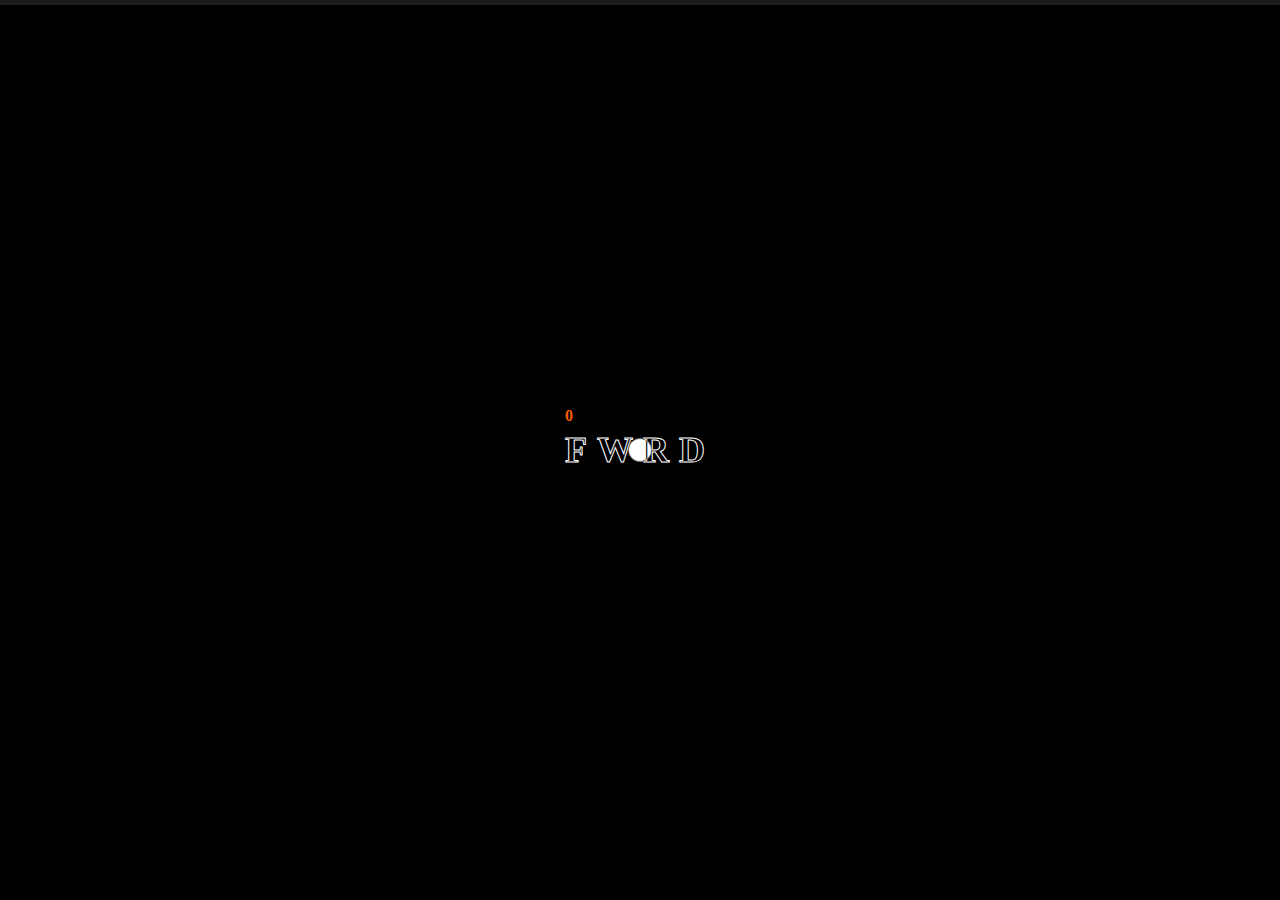
==== index.html @ 73ca1582 "FIX: some major issues" ====
<!DOCTYPE html>
<html lang="en-in">
  <head>
    <!-- Required meta tags -->
    <meta charset="utf-8" />
    <meta
      name="viewport"
      content="width=device-width, initial-scale=1, shrink-to-fit=no"
    />
    <meta name="description" content="parallax one page" />
    <meta name="keyword" content="" />

    <!--  Title -->
    <title>FWRD</title>
    <link
      rel="shortcut icon"
      href="assets/img/favicon.ico"
      type="image/x-icon"
    />
    <link rel="icon" href="assets/img/favicon.ico" type="image/x-icon" />
    <!-- Font -->
    <link href="assets/css/webfonts/stylesheet.css" rel="stylesheet" />
    <!-- custom styles (optional) -->
    <link href="assets/css/plugins.css" rel="stylesheet" />
    <link href="assets/css/style.css" rel="stylesheet" />
    <link href="assets/css/main.css" rel="stylesheet" />
  </head>

  <body class="dsn-effect-scroll dsn-cursor-effect dsn-ajax v-light">
    <div class="preloader">
      <div class="preloader-bar">
        <div class="preloader-progress"></div>
      </div>

      <h1 class="title v-middle">
        <span class="percent">0</span>
        <span class="text-strok">FWRD</span>
        <span class="text-fill">FWRD</span>
      </h1>
    </div>
    <div class="site-header">
      <div
        class="extend-container d-flex w-100 justify-content-between align-items-start"
      >
        <div class="inner-header p-relative">
          <div class="main-logo">
            <a href="index.html" data-dsn="parallax">
              <img
                class="dark-logo"
                src="assets/img/logo-sm.svg"
                alt="brand logo"
              />
              <img
                class="light-logo"
                src="assets/img/logo-sm.svg"
                alt="brand logo light"
              />
            </a>
          </div>
        </div>
        <div class="menu-icon d-flex align-items-center">
          <div class="icon-m" data-dsn="parallax">
            <span
              class="menu-icon-line p-relative d-inline-block icon-top"
            ></span>
            <span
              class="menu-icon-line p-relative d-inline-block icon-center"
            ></span>
            <span class="menu-icon-line p-relative d-block icon-bottom"></span>
          </div>
        </div>

        <nav
          class="accent-menu main-navigation p-absolute w-100 d-flex align-items-baseline"
        >
          <ul
            class="extend-container p-relative d-flex flex-column justify-content-center h-100"
          >
            <li>
              <a
                href="#about"
                data-toggle="smooth-scroll"
                class="user-no-selection"
              >
                <span class="dsn-title-menu">About Us</span>
              </a>
            </li>

            <li>
              <a
                href="#sevices"
                data-toggle="smooth-scroll"
                class="user-no-selection"
              >
                <span class="dsn-title-menu">Services</span>
              </a>
            </li>

            <li>
              <a
                href="#dsn-ourwork"
                data-toggle="smooth-scroll"
                class="user-no-selection"
              >
                <span class="dsn-title-menu">Our Work</span>
              </a>
            </li>

            <li>
              <a
                href="#contact"
                data-toggle="smooth-scroll"
                class="user-no-selection"
              >
                <span class="dsn-title-menu">Contact Us</span>
              </a>
            </li>

            <li>
              <a href="privacy-policy.html" class="user-no-selection">
                <span class="dsn-title-menu">Privacy Policy</span>
              </a>
            </li>
          </ul>
        </nav>
      </div>
    </div>

    <main class="main-root">
      <div id="dsn-scrollbar">
        <!-- FWRD Header - ParallaxSection with zoom in-out sticky on scrollbar -->
        <section data-dsn-header="acne">
          <div
            class="home-product header-project p-relative h-100-v"
            data-dsn-header="parallax"
          >
            <div
              id="dsn-acne-parallax-img"
              data-dsn-ajax="img"
              class="p-absolute w-100 h-100"
              data-overlay="1"
            >
              <div class="container">
                <div class="three-D orange-box">
                  <div class="scene">
                    <div id="dsn-3d-box" class="box">
                      <div class="box__face box__face--front">front</div>
                      <div class="box__face box__face--back">back</div>
                      <div class="box__face box__face--right">right</div>
                      <div class="box__face box__face--left">left</div>
                      <div class="box__face box__face--top">top</div>
                      <div class="box__face box__face--bottom">bottom</div>
                    </div>
                  </div>
                </div>
              </div>
            </div>

            <div class="container margin-tb-100 h-100 m-auto">
              <div class="row align-items-center h-100">
                <div class="content p-relative w-100">
                  <div class="intro-project fwrd-text-style">
                    <div id="dsn-acne-description" class="description">
                      <h1 class="title" data-dsn-ajax="title">
                        <div id="dsnTextStyle" class="text-style">
                          <div class="texttt text1">
                            <span>FWRD in</span> leadership.
                          </div>
                          <div class="texttt text2">
                            <span>FWRD in</span> thinking.
                          </div>
                          <div class="texttt text3">
                            <span>FWRD in</span> design.
                          </div>
                          <div class="texttt text4">
                            <span>FWRD in</span> service.
                          </div>
                          <div class="texttt text5">
                            <span>FWRD in</span> loyalty.
                          </div>
                          <div class="texttt text6">
                            <span>FWRD in</span> retention.
                          </div>
                          <div class="texttt text7">
                            <span>FWRD in</span> customer experience.
                          </div>
                        </div>
                      </h1>
                    </div>
                  </div>
                </div>
              </div>
            </div>

            <div
              id="dsn-black-box-img"
              data-dsn-ajax="img"
              class="p-absolute w-100 h-100 pigmentation l-box-shape"
              data-overlay="1"
            >
              <div class="container">
                <div class="three-D orange-box">
                  <div class="scene_L">
                    <div id="dsn-black-3d-L" class="L_shap">
                      <div class="cube_L">
                        <div class="cube_L__face cube_L__face--front">
                          front
                        </div>
                        <div class="cube_L__face cube_L__face--back">back</div>
                        <div class="cube_L__face cube_L__face--right">
                          right
                        </div>
                        <div class="cube_L__face cube_L__face--left">left</div>
                        <div class="cube_L__face cube_L__face--top">top</div>
                        <div class="cube_L__face cube_L__face--bottom">
                          bottom
                        </div>
                      </div>
                      <div class="cube_L nose">
                        <div class="cube_L__face cube_L__face--front">
                          front
                        </div>
                        <div class="cube_L__face cube_L__face--back">back</div>
                        <div class="cube_L__face cube_L__face--right">
                          right
                        </div>
                        <div class="cube_L__face cube_L__face--left">left</div>
                        <div class="cube_L__face cube_L__face--top">top</div>
                        <div class="cube_L__face cube_L__face--bottom">
                          bottom
                        </div>
                      </div>
                      <div class="cube_L nose nose_add">
                        <div class="cube_L__face cube_L__face--front">
                          front
                        </div>
                        <div class="cube_L__face cube_L__face--back">back</div>
                        <div class="cube_L__face cube_L__face--right">
                          right
                        </div>
                        <div class="cube_L__face cube_L__face--left">left</div>
                        <div class="cube_L__face cube_L__face--top">top</div>
                        <div class="cube_L__face cube_L__face--bottom">
                          bottom
                        </div>
                      </div>
                    </div>
                  </div>
                </div>
              </div>
            </div>
            <div class="scroll-d p-absolute">
              <img src="assets/img/scroll_down.svg" alt="" />
            </div>
          </div>
        </section>

        <!-- section 1 - ParallaxSection with zoom in-out sticky on scrollbar -->
        <section id="sevices">
          <div data-dsn-header="pigmentation">
            <div
              class="home-product header-project p-relative h-100-v"
              data-dsn-header="parallax"
            >
              <div
                id="dsn-pigmentation-parallax-img"
                data-dsn-ajax="img"
                class="p-absolute w-100 h-100 pigmentation three-D-box"
                data-overlay="1"
              >
                <div class="container">
                  <div class="three-D orange-box">
                    <div class="scene_L">
                      <div id="dsn-3d-L" class="L_shap L_shap-bottom">
                        <div class="cube_L">
                          <div class="cube_L__face cube_L__face--front"></div>
                          <div class="cube_L__face cube_L__face--back"></div>
                          <div class="cube_L__face cube_L__face--right"></div>
                          <div class="cube_L__face cube_L__face--left"></div>
                          <div class="cube_L__face cube_L__face--top"></div>
                          <div class="cube_L__face cube_L__face--bottom"></div>
                        </div>
                        <div class="cube_L nose">
                          <div class="cube_L__face cube_L__face--front"></div>
                          <div class="cube_L__face cube_L__face--back"></div>
                          <div class="cube_L__face cube_L__face--right"></div>
                          <div class="cube_L__face cube_L__face--left"></div>
                          <div class="cube_L__face cube_L__face--top"></div>
                          <div class="cube_L__face cube_L__face--bottom"></div>
                        </div>
                        <div class="cube_L nose nose_add">
                          <div class="cube_L__face cube_L__face--front"></div>
                          <div class="cube_L__face cube_L__face--back"></div>
                          <div class="cube_L__face cube_L__face--right"></div>
                          <div class="cube_L__face cube_L__face--left"></div>
                          <div class="cube_L__face cube_L__face--top"></div>
                          <div class="cube_L__face cube_L__face--bottom"></div>
                        </div>
                      </div>
                    </div>
                  </div>
                </div>
              </div>
              <div class="container h-100 m-auto">
                <div class="row align-items-center h-100">
                  <div class="content p-relative w-100">
                    <div class="intro-project">
                      <div
                        id="dsn-pigmentation-description"
                        class="description"
                      >
                        <h2 class="title" data-dsn-ajax="title">
                          BETTER CUSTOMER EXPERIENCE
                        </h2>
                        <div class="metas d-inline-block">
                          <h5 class="sub-title text-primary">
                            YOUR JOURNEY STARTS HERE.
                          </h5>
                        </div>
                      </div>
                      <div
                        id="dsn-pigmentation-desc-items"
                        class="intro-project-details d-flex"
                      >
                        <div class="descrption-item">
                          <p>
                            Your customers mean everything to your business. How
                            your customers interact with your business means
                            everything to them. Seamless customer experiences
                            are more than just a differentiator, they impact
                            your success.
                          </p>
                          <p>
                            Innovation, data, design and experience are just
                            words, until you put them into practice. As Customer
                            Experience Architects, we show you how you can
                            connect your touchpoints, channels, and platforms to
                            deliver exceptional journeys to your customers.
                          </p>
                          <p>
                            We use our expertise to ensure that you can adapt to
                            the ever-changing needs of your customers and exceed
                            their expectations.
                          </p>
                        </div>
                      </div>
                    </div>
                  </div>
                </div>
              </div>
              <div class="scroll-d p-absolute">
                <img src="assets/img/scroll_down.svg" alt="" />
              </div>
            </div>
          </div>
        </section>

        <!-- section 2 - ParallaxSection with zoom in-out sticky on scrollbar -->
        <section data-dsn-header="project">
          <div
            class="header-project digital-transform"
            data-dsn-header="parallax"
          >
            <div class="container h-100">
              <div class="row align-items-center h-100">
                <div id="sevices" class="content p-relative w-100 h-100">
                  <div class="intro-project">
                    <div id="dsn-hero-title" class="intro-title">
                      <div class="metas">
                        <h5 class="sub-title text-primary">
                          DIGITAL TRANSFORMATION.
                        </h5>
                        <h2 class="title hero" data-dsn-ajax="title">
                          REAL-WORLD <br />
                          SOLUTIONS.
                        </h2>
                      </div>
                    </div>
                    <div class="info-group">
                      <div>
                        <div id="dsn-hero-description" class="description">
                          <p>
                            We deliver experience-led transformation by
                            utilizing the power of technology. This results in
                            all-encompassing customer-centric solutions that
                            capture the imagination of customers and retains
                            their long-term loyalty.
                          </p>
                        </div>
                        <div id="dsn-hero-sm-title" class="hero-sm-title">
                          <h4>
                            Why? Because we truly believe in the intangible and
                            tangible benefits of customer experience, done
                            right.
                          </h4>
                        </div>
                      </div>
                      <div
                        id="dsn-hero-desc-items"
                        class="intro-project-details d-flex"
                      >
                        <div class="accordion mt-30">
                          <div class="accordion__wrapper">
                            <div class="accordion__item descrption-item">
                              <div
                                class="accordion__question expanded d-flex align-items-center p-relative"
                              >
                                <h6>Digital Transformation & Consulting</h6>
                              </div>
                              <div class="accordion__answer active">
                                <p>
                                  We ideate and invent new possibilities for our
                                  clients.
                                </p>
                              </div>
                            </div>
                            <div class="accordion__item descrption-item">
                              <div
                                class="accordion__question d-flex align-items-center p-relative"
                              >
                                <h6>Product & Experience</h6>
                              </div>
                              <div class="accordion__answer">
                                <p>
                                  A brand led approach to product and experience
                                  design
                                </p>
                              </div>
                            </div>
                            <div class="accordion__item descrption-item">
                              <div
                                class="accordion__question d-flex align-items-center p-relative"
                              >
                                <h6>Enterprise Technology Platforms.</h6>
                              </div>
                              <div class="accordion__answer">
                                <p>A future-proof approach to technology</p>
                              </div>
                            </div>
                            <div class="accordion__item descrption-item">
                              <div
                                class="accordion__question d-flex align-items-center p-relative"
                              >
                                <h6>Customer Experience and Martech</h6>
                              </div>
                              <div class="accordion__answer">
                                <p>Create engaging experiences</p>
                              </div>
                            </div>
                            <div class="accordion__item descrption-item">
                              <div
                                class="accordion__question d-flex align-items-center p-relative"
                              >
                                <h6>Custom Platform Development</h6>
                              </div>
                              <div class="accordion__answer">
                                <p>Build custom platforms</p>
                              </div>
                            </div>
                          </div>
                        </div>
                      </div>
                    </div>
                  </div>
                </div>
              </div>
            </div>

            <div class="scroll-d p-absolute" data-dsn="parallax">
              <img src="assets/img/scroll_down.svg" alt="" />
            </div>
          </div>
        </section>

        <!-- section 3 - ParallaxSection with zoom in-out sticky on scrollbar -->
        <section>
          <div data-dsn-header="about">
            <div
              class="header-project header_about p-relative h-100-v over-hidden"
              data-dsn-header="parallax"
            >
              <div class="container h-100">
                <div class="row align-items-center h-100">
                  <div id="about" class="content p-relative w-100">
                    <div class="intro-project">
                      <div id="dsn-about-title" class="intro-title">
                        <h2
                          class="title display about about-sec-style"
                          data-dsn-ajax="title"
                        >
                          ABOUT
                          <span class="orange-sign">US</span>
                        </h2>
                      </div>
                      <div id="dsn-about-subtitle" class="sub-about-title">
                        <h3 class="sub-title">
                          We are <span>Customer</span><br />
                          <span>Experience Architects.</span>
                        </h3>
                      </div>
                      <div class="info-group">
                        <p id="dsn-about-description" class="description">
                          We deliver experience-led transformation by utilizing
                          the power of technology. This results in
                          all-encompassing customer-centric solutions that
                          capture the imagination of customers and retains their
                          long-term loyalty.
                        </p>
                      </div>
                    </div>
                  </div>
                </div>
              </div>

              <div class="scroll-d p-absolute" data-dsn="parallax">
                <img src="assets/img/scroll_down.svg" alt="" />
              </div>
            </div>
          </div>
        </section>

        <!-- section 3 - ParallaxSection with zoom in-out sticky on scrollbar -->
        <section data-dsn-header="belief">
          <div
            class="header-project header_belief p-relative h-100-v over-hidden"
            data-dsn-header="parallax"
          >
            <div class="intro-project">
              <div id="dsn-belief-title" class="intro-title">
                <h2 class="title belief text-uppercase" data-dsn-ajax="title">
                  <span>OUR</span> BELIEF
                </h2>
              </div>
              <div class="info-group">
                <p id="dsn-belief-description" class="description lead">
                  Customer experience is the key competitive differentiator in
                  the digital age. That’s why customer experiences are of
                  paramount importance. While products and services are
                  interchangeable, experience holds the key to long-term growth.
                  <br />
                  <br />
                  The world’s best brands believe that the closer they get to
                  their customers, the better their businesses will grow. Recent
                  studies show that customer experience leaders outperform their
                  peers on revenue growth. It helps companies design a future on
                  their own terms, while adapting to constant changes in the
                  world.
                </p>
              </div>
            </div>
          </div>
        </section>

        <!-- section 3 - ParallaxSection with zoom in-out sticky on scrollbar -->
        <section id="dsn-ourwork">
          <div data-dsn-header="ourwork">
            <div
              class="header-project header_our p-relative h-100-v over-hidden"
              data-dsn-header="parallax"
            >
              <div class="container h-100">
                <div class="row align-items-center h-100">
                  <div class="content p-relative w-100">
                    <div class="intro-project">
                      <div id="dsn-our-title" class="intro-title">
                        <h2
                          class="title display our text-uppercase"
                          data-dsn-ajax="title"
                        >
                          OUR WORK
                        </h2>
                      </div>
                      <div class="info-group">
                        <p
                          id="dsn-ourwork-description"
                          class="description lead"
                        >
                          Our experience is best <br />
                          explained through the <br />
                          work we do.
                        </p>
                      </div>
                    </div>
                  </div>
                </div>
              </div>

              <div class="scroll-d p-absolute" data-dsn="parallax">
                <img src="assets/img/scroll_down.svg" alt="" />
              </div>
            </div>
          </div>
        </section>

        <!-- section 4 - ParallaxSection with slider in-out sticky on scrollbar -->
        <section class="our-work work_2 dsn-arrow scroll-slider">
          <div class="container-fluid">
            <div
              class="work-container over-hidden pt-4"
              data-dsn-animate="work"
            >
              <div class="d-block transform-3d">
                <div class="work-item">
                  <div class="img-next-box" data-overlay="6">
                    <img
                      class="cover-bg-img"
                      src="assets/img/work/1.png"
                      alt=""
                    />
                  </div>
                  <div class="item-info">
                    <a href="#" class="effect-ajax" data-dsn-ajax="work">
                      <h3 class="text-uppercase">KHANSAHEB</h3>
                      <div>
                        <p class="lead">
                          Khansaheb is a diversified construction company,
                          established in 1935 and responsible for iconic
                          projects in the UAE including Raffles Hotel, Mall of
                          the Emirates and Saadiyat Beach Club.
                        </p>
                        <p class="lead">
                          The company needed a new website to represent the core
                          values of the Khansaheb such as safety, quality,
                          integrity and sustainability, allowing visitors to
                          access a range of resources and information about the
                          company and its projects.
                        </p>
                        <p class="lead">
                          The FWRD team designed and built the website with the
                          best-in-class user experience at the core of the
                          project.
                        </p>
                        <span><span>View Project</span></span>
                      </div>
                    </a>
                  </div>
                </div>

                <div class="work-item">
                  <div class="img-next-box" data-overlay="6">
                    <img
                      class="cover-bg-img"
                      src="assets/img/work/2.png"
                      alt=""
                    />
                  </div>
                  <div class="item-info">
                    <a href="#" class="effect-ajax" data-dsn-ajax="work">
                      <h3 class="text-uppercase">Diesel Watch</h3>
                      <div>
                        <p class="lead">
                          Khansaheb is a diversified construction company,
                          established in 1935 and responsible for iconic
                          projects in the UAE including Raffles Hotel, Mall of
                          the Emirates and Saadiyat Beach Club.
                        </p>
                        <p class="lead">
                          The company needed a new website to represent the core
                          values of the Khansaheb such as safety, quality,
                          integrity and sustainability, allowing visitors to
                          access a range of resources and information about the
                          company and its projects.
                        </p>
                        <p class="lead">
                          The FWRD team designed and built the website with the
                          best-in-class user experience at the core of the
                          project.
                        </p>
                        <span><span>View Project</span></span>
                      </div>
                    </a>
                  </div>
                </div>

                <div class="work-item">
                  <div class="img-next-box" data-overlay="6">
                    <img
                      class="cover-bg-img"
                      src="assets/img/work/3.png"
                      alt=""
                    />
                  </div>
                  <div class="item-info">
                    <a href="#" class="effect-ajax" data-dsn-ajax="work">
                      <h3 class="text-uppercase">Digital Art</h3>
                      <div>
                        <p class="lead">
                          Personal conceptual project. Reflecting on my personal
                          style of paint illustration, on what were my initial
                          ideas on it,
                        </p>
                        <p class="lead">
                          The FWRD team designed and built the website with the
                          best-in-class user experience at the core of the
                          project.
                        </p>
                        <span><span>View Project</span></span>
                      </div>
                    </a>
                  </div>
                </div>
                <div class="work-item">
                  <div class="img-next-box" data-overlay="6">
                    <img
                      class="cover-bg-img"
                      src="assets/img/work/4.png"
                      alt=""
                    />
                  </div>
                  <div class="item-info">
                    <a href="#" class="effect-ajax" data-dsn-ajax="work">
                      <h3 class="text-uppercase">Digital Art</h3>
                      <div>
                        <p class="lead">
                          Personal conceptual project. Reflecting on my personal
                          style of paint illustration, on what were my initial
                          ideas on it,
                        </p>
                        <p class="lead">
                          The FWRD team designed and built the website with the
                          best-in-class user experience at the core of the
                          project.
                        </p>
                        <span><span>View Project</span></span>
                      </div>
                    </a>
                  </div>
                </div>
                <div class="work-item">
                  <div class="img-next-box" data-overlay="6">
                    <img
                      class="cover-bg-img"
                      src="assets/img/work/5.png"
                      alt=""
                    />
                  </div>
                  <div class="item-info">
                    <a href="#" class="effect-ajax" data-dsn-ajax="work">
                      <h3 class="text-uppercase">KHANSAHEB</h3>
                      <div>
                        <p class="lead">
                          Khansaheb is a diversified construction company,
                          established in 1935 and responsible for iconic
                          projects in the UAE including Raffles Hotel, Mall of
                          the Emirates and Saadiyat Beach Club.
                        </p>
                        <p class="lead">
                          The company needed a new website to represent the core
                          values of the Khansaheb such as safety, quality,
                          integrity and sustainability, allowing visitors to
                          access a range of resources and information about the
                          company and its projects.
                        </p>
                        <p class="lead">
                          The FWRD team designed and built the website with the
                          best-in-class user experience at the core of the
                          project.
                        </p>
                        <span><span>View Project</span></span>
                      </div>
                    </a>
                  </div>
                </div>
              </div>
            </div>
          </div>
        </section>
        <!-- section 4 - ParallaxSection with in-out sticky on scrollbar -->
        <section
          id="contact"
          class="next-project root-contact p-relative over-hidden section-padding w-100"
          data-dsn-footer="project"
        >
          <div
            id="dsn-footer-hero"
            class="img-next-box p-absolute w-100 h-100"
            data-overlay="10"
          >
            <h2 class="bg-title p-absolute">
              <img
                class="cover-bg-img"
                src="assets/img/fwrd.svg"
                alt=""
                data-dsn-position="34%"
              />
            </h2>
          </div>
          <div class="container intro-project h-100">
            <div class="row align-items-center h-100">
              <div class="col-xl-6">
                <div class="next-inner p-relative w-100">
                  <h2
                    class="title"
                    id="dsn-footer-title"
                    class="effect-ajax"
                    data-dsn-ajax="next"
                  >
                    SHALL WE BEGIN?
                  </h2>
                  <div id="dsn-footer-description" class="metas d-inline-block">
                    <p>
                      Join us on a transformative journey where business,
                      experience and technology converge. Experience the FWRD
                      difference as we unlock the potential business value
                      within your organization through digital transformation.
                      Contact us today to embark on a partnership that will
                      revolutionize your business and shape the future of your
                      customer experiences.
                    </p>
                  </div>
                </div>
              </div>
              <div class="col-xl-6">
                <h3 class="text-primary">What are you searching for?</h3>
                <div class="form-box">
                  <form
                    id="contact-form"
                    class="form"
                    method="post"
                    action="contact.php"
                    data-toggle="validator"
                  >
                    <div class="messages"></div>
                    <div class="input__wrap controls">
                      <div class="row">
                        <div class="col-lg-12">
                          <div class="form-check form-lg mb-3">
                            <input
                              class="form-check-input hide-job"
                              type="radio"
                              name="flexRadioDefault"
                              id="flexRadioDefault1"
                            />
                            <label
                              class="form-check-label"
                              for="flexRadioDefault1"
                            >
                              Services
                            </label>
                          </div>
                          <div class="form-check form-lg mb-3">
                            <input
                              class="form-check-input hide-job"
                              type="radio"
                              name="flexRadioDefault"
                              id="flexRadioDefault2"
                              checked
                            />
                            <label
                              class="form-check-label"
                              for="flexRadioDefault2"
                            >
                              RFP
                            </label>
                          </div>
                          <div class="form-check form-lg mb-3">
                            <input
                              class="form-check-input find-job"
                              type="radio"
                              name="flexRadioDefault"
                              id="flexRadioDefault3"
                            />
                            <label
                              class="form-check-label"
                              for="flexRadioDefault3"
                            >
                              Job
                            </label>
                          </div>
                          <div class="form-check form-lg mb-5">
                            <input
                              class="form-check-input hide-job"
                              type="radio"
                              name="flexRadioDefault"
                              id="flexRadioDefault4"
                              checked
                            />
                            <label
                              class="form-check-label"
                              for="flexRadioDefault4"
                            >
                              General Inquiry
                            </label>
                          </div>
                        </div>
                        <div class="col-md-6">
                          <div class="form-group">
                            <div class="entry">
                              <label>Your name *</label>
                              <input
                                id="form_name"
                                type="text"
                                name="name"
                                placeholder="Type your name"
                                required="required"
                                data-error="name is required."
                              />
                            </div>
                            <div class="help-block with-errors"></div>
                          </div>
                        </div>
                        <div class="col-md-6">
                          <div class="form-group">
                            <div class="entry">
                              <label>Your E-Mail *</label>
                              <input
                                id="form_email"
                                type="email"
                                name="email"
                                placeholder="Type your Email Address"
                                required="required"
                                data-error="Valid email is required."
                              />
                            </div>
                            <div class="help-block with-errors"></div>
                          </div>
                        </div>
                        <div class="col-md-12">
                          <div class="form-group upload-file">
                            <div class="entry">
                              <input
                                type="file"
                                name="file-2[]"
                                id="file-2"
                                class="custom-input-file custom-input-file--2"
                                data-multiple-caption="{count} files selected"
                                multiple
                              />
                              <label for="file-2">
                                <div class="file-name">Upload CV</div>
                                <div class="btn-browse">Browse</div>
                              </label>
                            </div>
                            <div class="help-block with-errors"></div>
                          </div>
                        </div>
                        <div class="col-md-12">
                          <div class="form-group">
                            <div class="entry">
                              <label>What's up?</label>
                              <textarea
                                id="form_message"
                                class="form-control"
                                name="message"
                                placeholder="Tell us about you and the world"
                                required="required"
                                data-error="Please,leave us a message."
                              ></textarea>
                            </div>
                            <div class="help-block with-errors"></div>
                          </div>
                        </div>
                        <div class="col-md-12">
                          <div class="text-center">
                            <div
                              class="image-zoom w-auto d-inline-block"
                              data-dsn="parallax"
                            >
                              <button class="btn-form">
                                <span class="label">Send Message</span>
                                <span class="icon-c"></span>
                              </button>
                            </div>
                          </div>
                        </div>
                      </div>
                    </div>
                  </form>
                </div>
              </div>
            </div>
          </div>
        </section>
        <!--==================== End Our Work ====================-->
        <footer class="footer-1 p-relative background-section">
          <div class="container">
            <div class="footer-links p-relative">
              <div class="row">
                <div class="col-xl-4 footer-block-inner">
                  <div class="footer-block">
                    <div class="footer-logo">
                      <a href="#">
                        <img
                          src="assets/img/footer-logo.svg"
                          alt=""
                          class="logo-dark"
                        />
                        <img
                          src="assets/img/footer-logo.svg"
                          alt=""
                          class="logo-light"
                        />
                      </a>
                    </div>

                    <div class="textwidget">
                      <p>
                        FWRD is the technology division of Team Red Dot
                        headquartered in Dubai, UAE
                      </p>
                    </div>
                  </div>
                </div>

                <div
                  class="col-xl-2 col-lg-4 col-md-4 col-6 footer-block-inner ml-xl-auto"
                >
                  <div class="footer-block col-menu">
                    <div class="footer-social p-relative">
                      <ul>
                        <li class="over-hidden">
                          <a
                            href="#"
                            data-dsn="parallax"
                            target="_blank"
                            rel="nofollow"
                            >About</a
                          >
                        </li>
                        <li class="over-hidden">
                          <a
                            href="#"
                            data-dsn="parallax"
                            target="_blank"
                            rel="nofollow"
                            >Services</a
                          >
                        </li>

                        <li class="over-hidden">
                          <a
                            href="#"
                            data-dsn="parallax"
                            target="_blank"
                            rel="nofollow"
                            >Our Belief</a
                          >
                        </li>
                        <li class="over-hidden">
                          <a
                            href="#"
                            data-dsn="parallax"
                            target="_blank"
                            rel="nofollow"
                            >Work</a
                          >
                        </li>
                        <li class="over-hidden">
                          <a
                            href="#"
                            data-dsn="parallax"
                            target="_blank"
                            rel="nofollow"
                            >Contact Us</a
                          >
                        </li>
                      </ul>
                    </div>
                  </div>
                </div>

                <div
                  class="col-xl-2 col-lg-4 col-md-4 col-6 footer-block-inner ml-xl-auto"
                >
                  <div class="footer-block col-menu">
                    <div class="footer-social p-relative">
                      <ul>
                        <li class="over-hidden">
                          <a
                            href="#"
                            data-dsn="parallax"
                            target="_blank"
                            rel="nofollow"
                            >Info@marchfwrd.com
                          </a>
                        </li>
                        <li class="over-hidden">
                          <a
                            href="#"
                            data-dsn="parallax"
                            target="_blank"
                            rel="nofollow"
                            >Contact Number</a
                          >
                        </li>
                        <li class="over-hidden">
                          <p>
                            601 Swiss Tower,/<br />Cluster Y, JLT<br />PO Box
                            358639
                          </p>
                        </li>
                      </ul>
                    </div>
                  </div>
                </div>

                <div
                  class="col-xl-1 col-lg-2 col-md-2 footer-block-inner ml-auto"
                >
                  <div class="footer-block col-menu">
                    <div class="footer-social p-relative">
                      <ul>
                        <li class="over-hidden">
                          <a
                            href="#"
                            data-dsn="parallax"
                            target="_blank"
                            rel="nofollow"
                          >
                            <svg
                              xmlns="http://www.w3.org/2000/svg"
                              width="20"
                              height="20"
                              viewBox="0 0 20 20"
                              fill="none"
                            >
                              <mask
                                id="mask0_55_2592"
                                style="mask-type: luminance"
                                maskUnits="userSpaceOnUse"
                                x="0"
                                y="0"
                                width="20"
                                height="20"
                              >
                                <path
                                  d="M19.75 0.673828H0.875V19.5488H19.75V0.673828Z"
                                  fill="white"
                                />
                              </mask>
                              <g mask="url(#mask0_55_2592)">
                                <path
                                  d="M19.75 10.1259C19.747 11.9936 19.19 13.8183 18.1495 15.3692C17.1089 16.9201 15.6316 18.1275 13.9046 18.8384C12.1775 19.5493 10.2784 19.7318 8.44756 19.3629C6.61673 18.9939 4.93652 18.0901 3.61962 16.7657C2.30272 15.4414 1.40834 13.7561 1.04969 11.9233C0.691036 10.0904 0.884242 8.19232 1.60485 6.4693C2.32546 4.74628 3.54106 3.2758 5.0978 2.24398C6.65453 1.21217 8.4824 0.665411 10.35 0.672928C12.848 0.686145 15.2391 1.68787 17.0006 3.45909C18.7621 5.23031 19.7506 7.62692 19.75 10.1249M13.409 8.87293H11.123C11.123 8.23593 11.113 7.64493 11.123 7.05393C11.1202 6.8801 11.1696 6.70943 11.2648 6.56396C11.36 6.41849 11.4966 6.30492 11.657 6.23793C11.9248 6.13197 12.2069 6.06691 12.494 6.04493C12.809 6.01293 13.131 6.03793 13.489 6.03793C13.489 5.43193 13.48 4.86393 13.489 4.29693C13.494 4.07193 13.409 4.01893 13.2 4.01493C12.661 4.00493 12.121 3.98093 11.582 3.94593C10.9253 3.86165 10.2609 4.02849 9.72193 4.41304C9.18292 4.79759 8.80901 5.3715 8.67502 6.01993C8.5873 6.40357 8.54037 6.79542 8.53502 7.18893C8.51202 7.74493 8.52902 8.30293 8.52902 8.89693H6.38402V11.3219H8.54802V17.2219H11.126V11.3119H13.026L13.409 8.87293Z"
                                  fill="black"
                                />
                                <path
                                  d="M13.409 8.87085L13.023 11.3088H11.123V17.2189H8.54704V11.3189H6.38403V8.89585H8.53104C8.53104 8.30185 8.51403 7.74385 8.53703 7.18785C8.54239 6.79434 8.58932 6.4025 8.67704 6.01885C8.81085 5.36927 9.18541 4.79434 9.72553 4.40947C10.2657 4.02459 10.9314 3.85826 11.589 3.94385C12.128 3.97885 12.667 4.00285 13.207 4.01285C13.416 4.01285 13.502 4.06985 13.496 4.29485C13.482 4.86285 13.496 5.43085 13.496 6.03585C13.138 6.03585 12.817 6.01085 12.501 6.04285C12.2139 6.06483 11.9318 6.12989 11.664 6.23585C11.5036 6.30285 11.367 6.41641 11.2718 6.56188C11.1766 6.70735 11.1272 6.87802 11.13 7.05185C11.117 7.64285 11.13 8.23385 11.13 8.87085H13.409Z"
                                  fill="white"
                                />
                              </g>
                            </svg>
                          </a>
                        </li>
                        <li class="over-hidden">
                          <a
                            href="#"
                            data-dsn="parallax"
                            target="_blank"
                            rel="nofollow"
                          >
                            <svg
                              xmlns="http://www.w3.org/2000/svg"
                              width="20"
                              height="19"
                              viewBox="0 0 20 19"
                              fill="none"
                            >
                              <mask
                                id="mask0_55_2599"
                                style="mask-type: luminance"
                                maskUnits="userSpaceOnUse"
                                x="0"
                                y="0"
                                width="20"
                                height="19"
                              >
                                <path
                                  d="M19.75 0.113281H0.875V18.9903H19.75V0.113281Z"
                                  fill="white"
                                />
                              </mask>
                              <g mask="url(#mask0_55_2599)">
                                <path
                                  d="M19.75 9.55228C19.7498 11.4191 19.196 13.2439 18.1587 14.7959C17.1213 16.3479 15.647 17.5575 13.9222 18.2715C12.1974 18.9856 10.2995 19.1721 8.46868 18.8075C6.63785 18.4429 4.95625 17.5436 3.63659 16.2232C2.31692 14.9028 1.41845 13.2208 1.05482 11.3897C0.691181 9.5587 0.878714 7.66095 1.5937 5.93651C2.30868 4.21207 3.51899 2.73839 5.07157 1.70186C6.62415 0.665323 8.44924 0.112492 10.316 0.113283C11.5556 0.112493 12.7831 0.356138 13.9284 0.830274C15.0736 1.30441 16.1142 1.99973 16.9904 2.87644C17.8667 3.75316 18.5614 4.79406 19.035 5.93958C19.5085 7.0851 19.7515 8.31275 19.75 9.55228ZM10.297 15.5793C11.231 15.5793 12.166 15.5933 13.097 15.5793C13.5245 15.5797 13.9478 15.4957 14.3427 15.3323C14.7376 15.1688 15.0964 14.929 15.3985 14.6266C15.7006 14.3242 15.94 13.9652 16.1032 13.5702C16.2663 13.1751 16.3498 12.7517 16.349 12.3243C16.371 10.4763 16.371 8.62828 16.349 6.78028C16.3485 6.35065 16.2629 5.92537 16.097 5.52904C15.9311 5.13271 15.6884 4.77318 15.3827 4.47125C15.0771 4.16932 14.7146 3.93096 14.3163 3.76997C13.9179 3.60897 13.4916 3.52853 13.062 3.53328C11.2247 3.53328 9.38703 3.53328 7.54903 3.53328C7.11966 3.53156 6.6942 3.61491 6.29722 3.77852C5.90024 3.94213 5.5396 4.18276 5.23613 4.48651C4.93266 4.79026 4.69236 5.15112 4.52911 5.54825C4.36587 5.94538 4.28291 6.37091 4.28503 6.80028C4.28503 8.58562 4.28503 10.3713 4.28503 12.1573C4.26202 12.6132 4.33496 13.0688 4.49911 13.4947C4.66326 13.9207 4.91498 14.3074 5.23799 14.6299C5.56099 14.9525 5.94809 15.2036 6.37426 15.3672C6.80043 15.5307 7.25618 15.603 7.71203 15.5793C8.57403 15.5793 9.43569 15.5793 10.297 15.5793Z"
                                  fill="black"
                                />
                                <path
                                  d="M10.2969 15.5793C9.4356 15.5793 8.57393 15.5793 7.71193 15.5793C7.256 15.6031 6.80014 15.5309 6.37386 15.3675C5.94757 15.204 5.56034 14.9529 5.23723 14.6303C4.91411 14.3078 4.6623 13.921 4.49809 13.495C4.33388 13.069 4.26092 12.6133 4.28393 12.1573C4.28393 10.372 4.28393 8.58629 4.28393 6.80029C4.28182 6.37092 4.36478 5.94538 4.52802 5.54825C4.69126 5.15112 4.93156 4.79027 5.23504 4.48651C5.53851 4.18276 5.89915 3.94213 6.29613 3.77852C6.69311 3.61492 7.11856 3.53156 7.54793 3.53329C9.38527 3.52862 11.2229 3.52862 13.0609 3.53329C13.4907 3.528 13.9173 3.60798 14.3159 3.76861C14.7146 3.92925 15.0775 4.16734 15.3835 4.46911C15.6896 4.77089 15.9327 5.13036 16.099 5.52672C16.2652 5.92308 16.3512 6.34847 16.3519 6.77828C16.3719 8.62628 16.3719 10.4743 16.3519 12.3223C16.3527 12.7497 16.2692 13.1731 16.1061 13.5682C15.9429 13.9632 15.7035 14.3222 15.4014 14.6246C15.0993 14.927 14.7405 15.1668 14.3456 15.3303C13.9507 15.4937 13.5274 15.5777 13.0999 15.5773C12.1659 15.5953 11.2309 15.5773 10.2999 15.5773M5.34194 9.51629C5.34194 10.3993 5.34194 11.2813 5.34194 12.1643C5.32536 12.4771 5.37477 12.7899 5.48697 13.0823C5.59917 13.3748 5.77164 13.6403 5.99317 13.8618C6.21471 14.0832 6.48035 14.2556 6.77285 14.3676C7.06534 14.4797 7.37815 14.529 7.69093 14.5123C9.44627 14.5163 11.2013 14.5163 12.9559 14.5123C13.2653 14.5281 13.5746 14.479 13.8639 14.3682C14.1532 14.2573 14.4161 14.0872 14.6357 13.8687C14.8553 13.6502 15.0268 13.3882 15.1391 13.0995C15.2515 12.8108 15.3021 12.5018 15.2879 12.1923C15.2879 10.4476 15.2879 8.70295 15.2879 6.95828C15.3081 6.64295 15.2609 6.32693 15.1496 6.03121C15.0383 5.73548 14.8653 5.46682 14.6422 5.24306C14.4191 5.0193 14.151 4.84555 13.8556 4.73335C13.5602 4.62115 13.2443 4.57306 12.9289 4.59229C11.1843 4.58895 9.4396 4.58895 7.69494 4.59229C7.38218 4.57508 7.0693 4.6238 6.77659 4.7353C6.48387 4.8468 6.21787 5.01858 5.99582 5.2395C5.77377 5.46042 5.60063 5.72554 5.48764 6.01768C5.37465 6.30982 5.32432 6.62245 5.33993 6.93529C5.33993 7.79729 5.33993 8.65928 5.33993 9.52128"
                                  fill="white"
                                />
                                <path
                                  d="M5.33912 9.5184C5.33912 8.6564 5.33912 7.7944 5.33912 6.9324C5.32305 6.61914 5.3731 6.306 5.48601 6.01336C5.59893 5.72071 5.77219 5.45511 5.9945 5.23383C6.21682 5.01255 6.48322 4.84054 6.7764 4.729C7.06957 4.61745 7.38294 4.56887 7.69612 4.5864C9.44079 4.5824 11.1855 4.5824 12.9301 4.5864C13.2455 4.56718 13.5614 4.61526 13.8568 4.72746C14.1522 4.83966 14.4203 5.01341 14.6434 5.23717C14.8665 5.46094 15.0395 5.7296 15.1508 6.02532C15.2621 6.32104 15.3093 6.63706 15.2891 6.9524C15.2891 8.69707 15.2891 10.4417 15.2891 12.1864C15.3044 12.4966 15.2544 12.8065 15.1424 13.0961C15.0304 13.3858 14.8588 13.6487 14.6389 13.8679C14.4189 14.0871 14.1554 14.2578 13.8654 14.3688C13.5753 14.4798 13.2652 14.5287 12.9551 14.5124C11.1998 14.5124 9.44478 14.5124 7.69011 14.5124C7.37733 14.5291 7.06453 14.4798 6.77203 14.3678C6.47953 14.2557 6.21389 14.0833 5.99235 13.8619C5.77082 13.6404 5.59835 13.3749 5.48615 13.0824C5.37395 12.79 5.32454 12.4772 5.34112 12.1644C5.34112 11.2814 5.34112 10.3994 5.34112 9.5164M10.3221 12.8394C10.9729 12.8412 11.6096 12.6498 12.1516 12.2896C12.6936 11.9294 13.1166 11.4165 13.367 10.8158C13.6173 10.215 13.6839 9.55356 13.5582 8.91502C13.4324 8.27648 13.1201 7.68959 12.6607 7.22864C12.2013 6.76768 11.6154 6.45338 10.9773 6.32552C10.3392 6.19765 9.67749 6.26197 9.07595 6.51034C8.4744 6.7587 7.96006 7.17994 7.59802 7.72074C7.23598 8.26154 7.04252 8.8976 7.04212 9.5484C7.04014 9.98021 7.12355 10.4081 7.28755 10.8076C7.45155 11.2071 7.6929 11.5702 7.99772 11.876C8.30255 12.1818 8.66483 12.4244 9.06374 12.5898C9.46265 12.7551 9.89031 12.8399 10.3221 12.8394ZM13.5521 7.0284C13.7378 7.0284 13.9158 6.95465 14.0471 6.82337C14.1784 6.6921 14.2521 6.51405 14.2521 6.3284C14.2521 6.14275 14.1784 5.9647 14.0471 5.83343C13.9158 5.70215 13.7378 5.6284 13.5521 5.6284C13.3665 5.6284 13.1884 5.70215 13.0571 5.83343C12.9259 5.9647 12.8521 6.14275 12.8521 6.3284C12.8521 6.51405 12.9259 6.6921 13.0571 6.82337C13.1884 6.95465 13.3665 7.0284 13.5521 7.0284Z"
                                  fill="black"
                                />
                                <path
                                  d="M10.3211 12.8412C9.44878 12.8395 8.6129 12.4913 7.99731 11.8733C7.38173 11.2552 7.03686 10.418 7.03858 9.54569C7.0403 8.67339 7.38848 7.83751 8.00651 7.22192C8.62453 6.60633 9.46179 6.26147 10.3341 6.26319C10.766 6.26404 11.1935 6.34996 11.5922 6.51604C11.9909 6.68211 12.353 6.9251 12.6579 7.23112C12.9627 7.53713 13.2042 7.90019 13.3687 8.29955C13.5332 8.69892 13.6174 9.12677 13.6166 9.55869C13.6157 9.99061 13.5298 10.4181 13.3637 10.8168C13.1977 11.2156 12.9547 11.5777 12.6487 11.8825C12.3426 12.1873 11.9796 12.4288 11.5802 12.5933C11.1809 12.7578 10.753 12.842 10.3211 12.8412ZM12.4731 9.56219C12.4717 9.13625 12.3442 8.72026 12.1066 8.36671C11.869 8.01317 11.5321 7.73792 11.1382 7.57569C10.7444 7.41346 10.3113 7.37153 9.89366 7.45518C9.47601 7.53884 9.09249 7.74433 8.79151 8.04573C8.49053 8.34713 8.28557 8.73093 8.2025 9.1487C8.11942 9.56646 8.16196 9.99948 8.32473 10.3931C8.4875 10.7867 8.76322 11.1233 9.11709 11.3604C9.47097 11.5975 9.88713 11.7244 10.3131 11.7252C10.886 11.7236 11.4349 11.4951 11.8397 11.0897C12.2446 10.6843 12.4723 10.1351 12.4731 9.56219Z"
                                  fill="white"
                                />
                                <path
                                  d="M13.5511 7.03037C13.4591 7.03037 13.3681 7.01227 13.2832 6.97709C13.1983 6.94191 13.1211 6.89035 13.0561 6.82535C12.9911 6.76035 12.9395 6.68318 12.9044 6.59825C12.8692 6.51332 12.8511 6.4223 12.8511 6.33038C12.8511 6.23845 12.8692 6.14742 12.9044 6.06249C12.9395 5.97756 12.9911 5.9004 13.0561 5.8354C13.1211 5.77039 13.1983 5.71883 13.2832 5.68365C13.3681 5.64848 13.4591 5.63037 13.5511 5.63037C13.643 5.63037 13.734 5.64848 13.819 5.68365C13.9039 5.71883 13.9811 5.77039 14.0461 5.8354C14.1111 5.9004 14.1626 5.97756 14.1978 6.06249C14.233 6.14742 14.2511 6.23845 14.2511 6.33038C14.2511 6.4223 14.233 6.51332 14.1978 6.59825C14.1626 6.68318 14.1111 6.76035 14.0461 6.82535C13.9811 6.89035 13.9039 6.94191 13.819 6.97709C13.734 7.01227 13.643 7.03037 13.5511 7.03037Z"
                                  fill="white"
                                />
                                <path
                                  d="M12.4719 9.56232C12.4721 9.98962 12.3453 10.4073 12.1076 10.7625C11.8699 11.1176 11.5321 11.394 11.137 11.5568C10.7419 11.7195 10.3073 11.7611 9.8885 11.6764C9.46967 11.5917 9.08547 11.3845 8.78466 11.081C8.48385 10.7775 8.28 10.3915 8.199 9.97191C8.118 9.55235 8.16351 9.11818 8.32973 8.72453C8.49596 8.33088 8.77541 7.99551 9.1326 7.76098C9.4898 7.52645 9.90862 7.40336 10.3359 7.40732C10.9032 7.41543 11.4446 7.64567 11.844 8.0486C12.2434 8.45153 12.4688 8.99501 12.4719 9.56232Z"
                                  fill="black"
                                />
                              </g>
                            </svg>
                          </a>
                        </li>
                        <li class="over-hidden">
                          <a
                            href="#"
                            data-dsn="parallax"
                            target="_blank"
                            rel="nofollow"
                          >
                            <svg
                              xmlns="http://www.w3.org/2000/svg"
                              width="20"
                              height="20"
                              viewBox="0 0 20 20"
                              fill="none"
                            >
                              <mask
                                id="mask0_55_2610"
                                style="mask-type: luminance"
                                maskUnits="userSpaceOnUse"
                                x="0"
                                y="0"
                                width="20"
                                height="20"
                              >
                                <path
                                  d="M19.75 0.552734H0.875V19.4277H19.75V0.552734Z"
                                  fill="white"
                                />
                              </mask>
                              <g mask="url(#mask0_55_2610)">
                                <path
                                  d="M19.75 10.0128C19.7452 11.8789 19.1873 13.7017 18.1468 15.2508C17.1062 16.7999 15.6298 18.0057 13.904 18.7158C12.1783 19.4259 10.2808 19.6084 8.45132 19.2403C6.62188 18.8722 4.94264 17.9699 3.62589 16.6476C2.30915 15.3252 1.414 13.6422 1.05362 11.8112C0.693246 9.98021 0.88381 8.08348 1.60123 6.36077C2.31864 4.63806 3.5307 3.16673 5.08419 2.13276C6.63767 1.09879 8.46283 0.548613 10.329 0.551771C12.8322 0.558658 15.2304 1.55879 16.9968 3.33251C18.7632 5.10623 19.7534 7.50852 19.75 10.0118M5.84995 11.1798C6.01435 11.6447 6.30932 12.0523 6.69952 12.3539C7.08973 12.6554 7.5586 12.838 8.04995 12.8798C7.08454 13.6204 5.88323 13.9857 4.66895 13.9078C4.82695 13.9988 4.90195 14.0458 4.97995 14.0858C5.97249 14.5923 7.06599 14.8698 8.17995 14.8978C9.10894 14.9393 10.0365 14.7881 10.9042 14.4537C11.7719 14.1194 12.5611 13.609 13.2219 12.9548C13.8828 12.3006 14.4011 11.5167 14.7443 10.6524C15.0875 9.7881 15.2481 8.86214 15.216 7.93277C15.2045 7.85733 15.2178 7.78022 15.2538 7.71297C15.2899 7.64573 15.3468 7.59198 15.416 7.55977C15.8154 7.31939 16.134 6.96528 16.331 6.54277C16.09 6.61777 15.9139 6.67977 15.731 6.72677C15.548 6.77377 15.39 6.79977 15.22 6.83477C15.5999 6.48099 15.8926 6.04386 16.075 5.55777C15.675 5.73477 15.322 5.88277 14.975 6.04577C14.8822 6.09708 14.7751 6.11637 14.6702 6.10064C14.5653 6.08491 14.4686 6.03505 14.395 5.95877C14.0281 5.63698 13.571 5.43609 13.0859 5.38348C12.6008 5.33087 12.1112 5.4291 11.684 5.66477C11.2547 5.86218 10.8968 6.18732 10.6593 6.59577C10.4218 7.00422 10.3162 7.47605 10.357 7.94677C10.357 8.05677 10.357 8.16677 10.357 8.30477C9.40208 8.26278 8.46706 8.01815 7.61398 7.58713C6.76089 7.1561 6.00925 6.54854 5.40895 5.80477C5.09881 6.33216 5.00349 6.95866 5.14275 7.55442C5.28201 8.15018 5.64517 8.66951 6.15695 9.00477L6.09495 9.08777L5.07495 8.81677C5.09273 9.33458 5.27237 9.83379 5.58861 10.2442C5.90485 10.6546 6.34178 10.9556 6.83795 11.1048L6.80695 11.1798H5.84995Z"
                                  fill="black"
                                />
                                <path
                                  d="M5.84895 11.1808H6.81295L6.84394 11.1058C6.34777 10.9566 5.91085 10.6556 5.59461 10.2452C5.27837 9.83478 5.09873 9.33556 5.08095 8.81775L6.09795 9.08775L6.15995 9.00475C5.64816 8.66949 5.28501 8.15016 5.14575 7.5544C5.00649 6.95864 5.10181 6.33214 5.41195 5.80475C6.01224 6.54852 6.76388 7.15608 7.61697 7.58711C8.47006 8.01813 9.40508 8.26276 10.3599 8.30475C10.3599 8.16675 10.3599 8.05675 10.3599 7.94675C10.319 7.47625 10.4243 7.00459 10.6615 6.59616C10.8986 6.18774 11.256 5.86247 11.6849 5.66475C12.1122 5.42908 12.6018 5.33085 13.0869 5.38346C13.572 5.43607 14.0291 5.63696 14.3959 5.95875C14.4696 6.03503 14.5663 6.08489 14.6712 6.10062C14.776 6.11635 14.8832 6.09706 14.9759 6.04575C15.3219 5.88375 15.6759 5.73475 16.0759 5.55775C15.893 6.04321 15.6 6.47965 15.2199 6.83275C15.3909 6.79775 15.5629 6.76875 15.7309 6.72475C15.8989 6.68075 16.0859 6.61575 16.3309 6.54075C16.134 6.96326 15.8154 7.31737 15.4159 7.55775C15.3468 7.58996 15.2899 7.64371 15.2538 7.71096C15.2178 7.7782 15.2045 7.85531 15.216 7.93075C15.2481 8.86012 15.0875 9.78608 14.7443 10.6504C14.4011 11.5146 13.8828 12.2986 13.2219 12.9528C12.5611 13.607 11.7719 14.1173 10.9042 14.4517C10.0365 14.7861 9.10894 14.9373 8.17995 14.8958C7.06599 14.8677 5.9725 14.5902 4.97995 14.0838C4.90195 14.0438 4.82695 13.9967 4.66895 13.9057C5.88323 13.9836 7.08454 13.6184 8.04995 12.8777C7.5586 12.836 7.08972 12.6534 6.69952 12.3518C6.30932 12.0503 6.01434 11.6427 5.84995 11.1778"
                                  fill="white"
                                />
                              </g>
                            </svg>
                          </a>
                        </li>
                        <li class="over-hidden">
                          <a
                            href="#"
                            data-dsn="parallax"
                            target="_blank"
                            rel="nofollow"
                          >
                            <svg
                              xmlns="http://www.w3.org/2000/svg"
                              width="20"
                              height="20"
                              viewBox="0 0 20 20"
                              fill="none"
                            >
                              <mask
                                id="mask0_55_2617"
                                style="mask-type: luminance"
                                maskUnits="userSpaceOnUse"
                                x="0"
                                y="0"
                                width="20"
                                height="20"
                              >
                                <path
                                  d="M19.75 0.990234H0.875V19.8642H19.75V0.990234Z"
                                  fill="white"
                                />
                              </mask>
                              <g mask="url(#mask0_55_2617)">
                                <path
                                  d="M19.75 10.4433C19.747 12.3103 19.1904 14.1345 18.1505 15.6851C17.1105 17.2357 15.6341 18.4431 13.9078 19.1544C12.1816 19.8657 10.2832 20.0491 8.45273 19.6813C6.62228 19.3135 4.94204 18.411 3.62457 17.0881C2.30711 15.7652 1.41161 14.0812 1.05137 12.2493C0.691136 10.4173 0.88234 8.51966 1.6008 6.79638C2.31926 5.07311 3.53269 3.60165 5.08759 2.56814C6.64248 1.53463 8.46898 0.98552 10.336 0.990265C11.5748 0.992757 12.801 1.23926 13.9445 1.71569C15.088 2.19212 16.1265 2.88915 17.0006 3.76697C17.8747 4.64479 18.5673 5.6862 19.0389 6.83173C19.5105 7.97726 19.7528 9.20447 19.75 10.4433ZM8.46202 15.6903C9.04802 15.6903 9.61702 15.6693 10.184 15.6983C10.511 15.7153 10.584 15.6063 10.575 15.2983C10.557 14.1363 10.555 12.9723 10.575 11.8103C10.5881 11.4264 10.7509 11.063 11.0287 10.7977C11.3064 10.5325 11.677 10.3866 12.061 10.3913C12.2409 10.389 12.4194 10.4223 12.5864 10.4892C12.7533 10.5561 12.9055 10.6552 13.034 10.781C13.1626 10.9068 13.2651 11.0567 13.3356 11.2222C13.4061 11.3876 13.4433 11.5654 13.445 11.7453C13.454 11.8693 13.452 11.9943 13.452 12.1183C13.452 13.2083 13.452 14.2983 13.452 15.3883C13.452 15.5083 13.388 15.6883 13.611 15.6883C14.252 15.6883 14.893 15.6883 15.544 15.6883C15.5579 15.6182 15.5676 15.5474 15.573 15.4763C15.573 13.9193 15.583 12.3623 15.561 10.8053C15.5473 10.4846 15.4751 10.1691 15.348 9.87426C14.594 8.02726 11.768 8.10027 10.829 9.17426C10.764 9.24926 10.712 9.33526 10.653 9.41626L10.56 9.36726V8.54226H8.46002L8.46202 15.6903ZM7.18202 8.54826H5.09402V15.6673H7.18202V8.54826ZM7.41402 6.18226C7.41371 6.0107 7.37894 5.84095 7.31177 5.68308C7.24461 5.52521 7.14641 5.38244 7.02302 5.26324C6.89962 5.14404 6.75354 5.05085 6.59344 4.98918C6.43334 4.92752 6.26249 4.89864 6.09102 4.90426C5.77152 4.94076 5.47689 5.09438 5.26405 5.33544C5.05121 5.57649 4.93527 5.88788 4.93863 6.20944C4.94198 6.53099 5.0644 6.83989 5.28223 7.07645C5.50005 7.31302 5.79783 7.46045 6.11802 7.49026C6.28997 7.49135 6.4604 7.4581 6.61934 7.39246C6.77827 7.32682 6.9225 7.23012 7.04358 7.10802C7.16466 6.98591 7.26014 6.84087 7.32444 6.68139C7.38873 6.52191 7.42055 6.3512 7.41802 6.17927"
                                  fill="black"
                                />
                                <path
                                  d="M8.46191 15.6852V8.54223H10.5619V9.36523L10.6549 9.41423C10.7129 9.33323 10.7659 9.24722 10.8309 9.17222C11.7689 8.09522 14.5959 8.02223 15.3499 9.87223C15.477 10.167 15.5491 10.4825 15.5629 10.8032C15.5859 12.3602 15.5749 13.9172 15.5749 15.4742C15.5695 15.5454 15.5598 15.6162 15.5459 15.6862C14.8949 15.6862 14.2539 15.6862 13.6129 15.6862C13.3899 15.6862 13.4539 15.5062 13.4539 15.3862C13.4539 14.2962 13.4539 13.2062 13.4539 12.1162C13.4539 11.9922 13.4539 11.8672 13.4459 11.7432C13.4442 11.5634 13.407 11.3856 13.3365 11.2201C13.266 11.0547 13.1635 10.9048 13.0349 10.779C12.9064 10.6532 12.7542 10.554 12.5873 10.4871C12.4203 10.4203 12.2418 10.387 12.0619 10.3892C11.6776 10.3846 11.3068 10.5306 11.0288 10.796C10.7509 11.0614 10.588 11.4251 10.5749 11.8092C10.5549 12.9712 10.5579 14.1352 10.5749 15.2972C10.5749 15.6052 10.5099 15.7152 10.1839 15.6972C9.61691 15.6682 9.04791 15.6892 8.46191 15.6892"
                                  fill="white"
                                />
                                <path
                                  d="M7.18199 8.54834H5.09399V15.6673H7.18199V8.54834Z"
                                  fill="white"
                                />
                                <path
                                  d="M7.41412 6.18231C7.41666 6.35425 7.38484 6.52496 7.32054 6.68444C7.25624 6.84392 7.16076 6.98896 7.03968 7.11106C6.9186 7.23316 6.77437 7.32987 6.61544 7.39551C6.45651 7.46114 6.28607 7.4944 6.11412 7.49331C5.85889 7.49231 5.60966 7.4159 5.39771 7.2737C5.18577 7.1315 5.02057 6.92985 4.92286 6.69406C4.82516 6.45827 4.79931 6.19887 4.84856 5.94844C4.8978 5.69801 5.01996 5.46772 5.19967 5.28649C5.37938 5.10525 5.60863 4.98116 5.85864 4.92981C6.10865 4.87845 6.36826 4.90212 6.60487 4.99783C6.84147 5.09355 7.0445 5.25704 7.18848 5.46778C7.33246 5.67852 7.41097 5.9271 7.41412 6.18231Z"
                                  fill="white"
                                />
                              </g>
                            </svg>
                          </a>
                        </li>
                      </ul>
                    </div>
                  </div>
                </div>
              </div>
            </div>
          </div>

          <div class="footer-nav">
            <div class="container">
              <ul>
                <li>
                  <a class="link-hover" data-dsn="parallax" href="#"
                    >Terms and conditions</a
                  >
                </li>
                <li>
                  <a class="link-hover" data-dsn="parallax" href="#"
                    >Privacy Policy</a
                  >
                </li>
                <li>
                  <a class="link-hover" data-dsn="parallax" href="#"
                    >Cookies Policy</a
                  >
                </li>
              </ul>
            </div>
          </div>
        </footer>
      </div>
    </main>

    <div class="scroll-to-top">
      <img src="assets/img/scroll_top.svg" alt="" />
      <div class="box-numper">
        <span>10%</span>
      </div>
    </div>

    <div class="cursor">
      <div class="cursor-helper">
        <span class="cursor-drag">Drag</span>
        <span class="cursor-view">View</span>
        <span class="cursor-open"><i class="fas fa-plus"></i></span>
        <span class="cursor-close">Close</span>
        <span class="cursor-play">play</span>
        <span class="cursor-next"><i class="fas fa-chevron-right"></i></span>
        <span class="cursor-prev"><i class="fas fa-chevron-left"></i></span>
      </div>
    </div>

    <!-- Optional JavaScript -->
    <script src="assets/js/jquery-3.1.1.min.js"></script>
    <script src="assets/js/plugins.js"></script>
    <script src="assets/js/dsn-grid.js"></script>
    <script src="assets/js/custom.js"></script>
  </body>
</html>
---- assets/css/style.css ----
@charset "UTF-8";

[data-dsn="rStories"].work-masonry .story-item:before,
[data-overlay]:before {
  content: "";
  position: absolute;
  background: #000;
  width: 100%;
  height: 100%;
  top: 0;
  left: 0;
  z-index: 0;
}

.pigmentation[data-overlay]:before {
  background: #fff;
}

[data-overlay="0"]:before {
  opacity: 0;
}

[data-overlay="1"]:before {
  opacity: 0.1;
}

[data-overlay="2"]:before {
  opacity: 0.2;
}

[data-overlay="3"]:before {
  opacity: 0.3;
}

[data-overlay="4"]:before {
  opacity: 0.4;
}

[data-overlay="5"]:before {
  opacity: 0.5;
}

[data-overlay="6"]:before {
  opacity: 0.6;
}

[data-overlay="7"]:before {
  opacity: 0.7;
}

[data-overlay="8"]:before {
  opacity: 0.8;
}

[data-overlay="9"]:before {
  opacity: 0.9;
}

[data-overlay="10"]:before {
  opacity: 1;
}

.cover-bg {
  -webkit-background-size: cover;
  -moz-background-size: cover;
  -o-background-size: cover;
  background-size: cover;
  background-position: center center;
  background-repeat: no-repeat;
}

.v-middle {
  position: absolute;
  top: 50%;
  left: 50%;
  -webkit-transform: translate(-50%, -50%);
  -ms-transform: translate(-50%, -50%);
  transform: translate(-50%, -50%);
}

.v-middle-horizontal {
  position: absolute;
  left: 50%;
  -webkit-transform: translate(-50%, 0);
  -ms-transform: translate(-50%, 0);
  transform: translate(-50%, 0);
}

.v-middle-vertical {
  position: absolute;
  top: 50%;
  -webkit-transform: translate(0, -50%);
  -ms-transform: translate(0, -50%);
  transform: translate(0, -50%);
}

.background-main {
  background-color: #000;
}

.v-light:not(.no-light) .background-main {
  background-color: #f9f9f9;
}

.background-section {
  background-color: #090909;
}

.v-light:not(.no-light) .background-section {
  background-color: #e6e6e6;
}

.background-theme {
  background-color: #fe5e00;
  -webkit-transition-property: background-color, color;
  -o-transition-property: background-color, color;
  transition-property: background-color, color;
}

.v-light:not(.no-light) .background-theme {
  background-color: #fe5e00;
}

.theme-color {
  color: #fe5e00;
}

.fb {
  color: #3b5999;
}

.tw {
  color: #55acee;
}

.linked {
  color: #0077b5;
}

/*! normalize.css v8.0.0 | MIT License | github.com/necolas/normalize.css */
* {
  -webkit-box-sizing: border-box;
  box-sizing: border-box;
  text-decoration: none;
  list-style: none;
  outline: none;
  margin: 0;
  padding: 0;
  -webkit-transition: none;
  -o-transition: none;
  transition: none;
}

html {
  -webkit-text-size-adjust: 100%;
}

body {
  margin: 0;
}

hr {
  -webkit-box-sizing: content-box;
  box-sizing: content-box;
  height: 0;
  overflow: visible;
}

pre {
  font-family: monospace, monospace;
}

a {
  background-color: transparent;
}

abbr[title] {
  border-bottom: none;
  text-decoration: underline;
  -webkit-text-decoration: underline dotted;
  text-decoration: underline dotted;
}

b,
strong {
  font-weight: bolder;
}

code,
kbd,
samp {
  font-family: monospace, monospace;
  font-size: 1em;
}

small {
  font-size: 80%;
}

sub,
sup {
  font-size: 75%;
  line-height: 0;
  position: relative;
  vertical-align: baseline;
}

sub {
  bottom: -0.25em;
}

sup {
  top: -0.5em;
}

img {
  border-style: none;
  max-width: 100%;
  height: auto;
  vertical-align: middle;
}

iframe {
  border: none;
}

button,
input,
optgroup,
select,
textarea {
  font-family: inherit;
  margin: 0;
}

button,
input {
  overflow: visible;
}

button,
select {
  text-transform: none;
}

[type="button"],
[type="reset"],
[type="submit"],
button {
  -webkit-appearance: button;
  background: inherit;
  border: none;
}

[type="button"]::-moz-focus-inner,
[type="reset"]::-moz-focus-inner,
[type="submit"]::-moz-focus-inner,
button::-moz-focus-inner {
  border-style: none;
  padding: 0;
}

[type="button"]:-moz-focusring,
[type="reset"]:-moz-focusring,
[type="submit"]:-moz-focusring,
button:-moz-focusring {
  outline: 1px dotted ButtonText;
}

fieldset {
  padding: 0.35em 0.75em 0.625em;
}

legend {
  -webkit-box-sizing: border-box;
  box-sizing: border-box;
  color: inherit;
  display: table;
  max-width: 100%;
  padding: 0;
  white-space: normal;
}

progress {
  vertical-align: baseline;
}

textarea {
  overflow: auto;
}

[type="checkbox"],
[type="radio"] {
  -webkit-box-sizing: border-box;
  box-sizing: border-box;
  padding: 0;
}

[type="number"]::-webkit-inner-spin-button,
[type="number"]::-webkit-outer-spin-button {
  height: auto;
}

[type="search"] {
  -webkit-appearance: textfield;
  outline-offset: -2px;
}

[type="search"]::-webkit-search-decoration {
  -webkit-appearance: none;
}

::-webkit-file-upload-button {
  -webkit-appearance: button;
  font: inherit;
}

details {
  display: block;
}

summary {
  display: list-item;
}

template {
  display: none;
}

[hidden] {
  display: none;
}

button,
input,
optgroup,
select,
textarea {
  text-rendering: optimizeLegibility;
}

h1,
h2,
h3,
h4,
h5,
h6 {
  color: #fff;
  font-weight: 700;
  line-height: 1.2;
  font-family: "Roboto";
  margin: 0;
  -webkit-font-smoothing: antialiased;
  -moz-osx-font-smoothing: grayscale;
}

.v-light:not(.no-light) h1,
.v-light:not(.no-light) h2,
.v-light:not(.no-light) h3,
.v-light:not(.no-light) h4,
.v-light:not(.no-light) h5,
.v-light:not(.no-light) h6 {
  color: #000;
}

h1 {
  font-size: 55px;
}

h2 {
  font-size: 40px;
}

h3 {
  font-size: 35px;
}

h4 {
  font-size: 30px;
}

h5 {
  font-size: 15px;
}

h6 {
  font-size: 18px;
}

p {
  -webkit-font-smoothing: antialiased;
  -moz-osx-font-smoothing: grayscale;
  line-height: 1.6;
}

cite,
dfn,
em,
i {
  font-style: italic;
}

a,
span {
  display: inline-block;
  color: inherit;
}

blockquote cite {
  font-style: normal;
  font-family: "Roboto";
}

pre {
  font-family: "Courier 10 Pitch", Courier, monospace;
  overflow: auto;
}

code,
kbd,
tt,
var {
  font-family: Menlo, monaco, Consolas, Lucida Console, monospace;
}

abbr,
acronym {
  border-bottom: 1px dotted #666;
  cursor: help;
}

ins,
mark {
  background: #fff9c0;
  text-decoration: none;
}

big {
  font-size: 125%;
}

a {
  text-decoration: none;
}

a:hover {
  text-decoration: none;
}

a:focus {
  text-decoration: underline;
}

html {
  font-size: 15px;
}

body {
  background-color: #000;
  line-height: 1.2;
  color: rgba(255, 255, 255, 0.69);
  font-family: "Karla";
  font-weight: 500;
  margin: 0;
  text-rendering: optimizeLegibility;
  -webkit-transition: 100ms;
  -o-transition: 100ms;
  transition: 100ms;
  -webkit-transition-property: background-color, color;
  -o-transition-property: background-color, color;
  transition-property: background-color, color;
}

body.dsn-mobile {
  overflow-y: auto;
}

body.v-light:not(.no-light) {
  color: #0009;
  background-color: #f9f9f9;
}

.main-root {
  position: relative;
  overflow: hidden;
}

.btn-play-inner-small svg {
  width: 45px;
  height: 45px;
}

.btn-play-inner-small svg .circle,
.btn-play-inner-small svg .stroke {
  fill: none;
  stroke-width: 2;
  stroke-linejoin: round;
  stroke-miterlimit: 10;
}

.btn-play-inner-small svg .stroke {
  stroke: rgba(255, 255, 255, 0.3);
}

.btn-play-inner-small svg .circle {
  stroke: #fff;
  stroke-dashoffset: 700;
  stroke-dasharray: 700;
  stroke-linecap: butt;
  -webkit-transition: all 1.5s;
  -o-transition: all 1.5s;
  transition: all 1.5s;
}

.btn-play-inner-small svg g {
  -webkit-transform: scale(0.5);
  -ms-transform: scale(0.5);
  transform: scale(0.5);
}

.btn-play-inner-small:hover .circle {
  stroke-dashoffset: 0;
  stroke-dasharray: 700;
  -webkit-transition: all 2s cubic-bezier(0.46, 0.08, 0.12, 0.91);
  -o-transition: all 2s cubic-bezier(0.46, 0.08, 0.12, 0.91);
  transition: all 2s cubic-bezier(0.46, 0.08, 0.12, 0.91);
}

.section-padding {
  padding-top: 120px;
  padding-bottom: 120px;
}

@media only screen and (max-width: 991px) {
  .section-padding {
    padding-top: 80px;
    padding-bottom: 80px;
  }
}

.section-margin {
  margin-top: 120px;
  margin-bottom: 120px;
}

@media only screen and (max-width: 991px) {
  .section-margin {
    margin-top: 80px;
    margin-bottom: 80px;
  }
}

.mt-section {
  margin-top: 120px;
}

@media only screen and (max-width: 991px) {
  .mt-section {
    margin-top: 80px;
  }
}

.mb-section {
  margin-bottom: 120px;
}

@media only screen and (max-width: 991px) {
  .mb-section {
    margin-bottom: 80px;
  }
}

.pt-section {
  padding-top: 120px;
}

@media only screen and (max-width: 991px) {
  .pt-section {
    padding-top: 80px;
  }
}

.pb-section {
  padding-bottom: 120px;
}

@media only screen and (max-width: 991px) {
  .pb-section {
    padding-bottom: 80px;
  }
}

.section-title {
  position: relative;
  margin-bottom: 70px;
  padding-top: 30px;
}

@media only screen and (max-width: 991px) {
  .section-title {
    margin-bottom: 50px;
  }
}

@media only screen and (max-width: 767px) {
  .section-title {
    margin-bottom: 40px;
    padding-top: 10px;
  }
}

.section-title.section-title-color span {
  color: #fff;
}

.section-title span {
  position: absolute;
  width: 100px;
  top: 0;
  line-height: 0.8;
  font-size: 90px;
  font-weight: 100;
  color: #fe5e00;
  font-family: "Roboto";
}

.v-light:not(.no-light) .section-title span {
  color: #fe5e00;
}

@media only screen and (max-width: 767px) {
  .section-title span {
    width: 62px;
    font-size: 60px;
  }
}

.section-title h2 {
  position: relative;
  background-color: #000;
  font-size: 42px;
  font-weight: 700;
  letter-spacing: 2px;
  text-transform: uppercase;
  -webkit-transition: 100ms;
  -o-transition: 100ms;
  transition: 100ms;
  -webkit-transition-property: background-color, color;
  -o-transition-property: background-color, color;
  transition-property: background-color, color;
}

.v-light:not(.no-light) .section-title h2 {
  background-color: #f9f9f9;
}

@media only screen and (max-width: 767px) {
  .section-title h2 {
    font-size: 32px;
    letter-spacing: 0;
  }
}

.section-title.no-bg h2 {
  background-color: transparent;
}

.section-title p {
  margin-left: 100px;
  text-transform: uppercase;
  letter-spacing: 1px;
}

@media only screen and (max-width: 767px) {
  .section-title p {
    margin-left: 65px;
    letter-spacing: 0;
  }
}

.section-title.text-center {
  padding: 0;
}

.section-title.text-center span {
  display: none;
}

.section-title.text-center p {
  margin-left: 0;
}

.section-title-2 {
  position: relative;
  margin-bottom: 70px;
}

@media only screen and (max-width: 991px) {
  .section-title-2 {
    margin-bottom: 50px;
  }
}

@media only screen and (max-width: 767px) {
  .section-title-2 {
    margin-bottom: 40px;
    padding-top: 10px;
  }
}

.section-title-2 h2 {
  position: relative;
  font-size: 42px;
  font-weight: 700;
  letter-spacing: 2px;
  text-transform: uppercase;
  -webkit-transition: 0.5s;
  -o-transition: 0.5s;
  transition: 0.5s;
}

@media only screen and (max-width: 767px) {
  .section-title-2 h2 {
    font-size: 32px;
    letter-spacing: 0;
  }
}

.section-title-2 p {
  position: relative;
  font-size: 16px;
  letter-spacing: 1px;
  padding-left: 70px;
}

.section-title-2 p:after,
.section-title-2 p:before {
  content: "";
  position: absolute;
  left: 0;
  top: 50%;
  -webkit-transform: translateY(-50%);
  -ms-transform: translateY(-50%);
  transform: translateY(-50%);
}

.section-title-2 p:after {
  width: 6px;
  height: 6px;
  background-color: #fff;
  border-radius: 50%;
}

.v-light:not(.no-light) .section-title-2 p:after {
  background-color: #000;
}

.section-title-2 p:before {
  width: 60px;
  height: 1px;
  background: -webkit-gradient(
    linear,
    left top,
    right top,
    color-stop(0, #eeeeee),
    color-stop(35%, #bababa),
    color-stop(65%, #999),
    to(#212121)
  );
  background: -webkit-linear-gradient(
    left,
    #eeeeee 0,
    #bababa 35%,
    #999 65%,
    #212121 100%
  );
  background: -o-linear-gradient(
    left,
    #eeeeee 0,
    #bababa 35%,
    #999 65%,
    #212121 100%
  );
  background: linear-gradient(
    to right,
    #eeeeee 0,
    #bababa 35%,
    #999 65%,
    #212121 100%
  );
}

@media only screen and (max-width: 767px) {
  .section-title-2 p {
    letter-spacing: 0;
  }
}

.section-title-2.text-center {
  padding: 0;
}

.section-title-2.text-center span {
  display: none;
}

.section-title-2.text-center p {
  margin-left: 0;
}

.subtitle {
  position: relative;
  padding-left: 15px;
  font-size: 22px;
  text-transform: uppercase;
  letter-spacing: 2px;
  margin-bottom: 30px;
}

.subtitle:after {
  content: "";
  position: absolute;
  top: 50%;
  left: 0;
  width: 8px;
  height: 4px;
  background-color: #fff;
  -webkit-transform: translateY(-50%);
  -ms-transform: translateY(-50%);
  transform: translateY(-50%);
}

.header-scale-hero {
  -webkit-transform: scale(1.15);
  -ms-transform: scale(1.15);
  transform: scale(1.15);
}

.img-box-parallax .title-popup {
  display: none;
  -webkit-transform: translate(-50%, -90px);
  -ms-transform: translate(-50%, -90px);
  transform: translate(-50%, -90px);
}

.img-box-parallax:hover .title-popup {
  display: block;
}

.cursor {
  position: fixed;
  top: 50%;
  left: 50%;
  width: 76px;
  height: 76px;
  z-index: 999999;
  pointer-events: none;
  background-color: #fff;
  border-radius: 50%;
  -webkit-transform-origin: left top;
  -ms-transform-origin: left top;
  transform-origin: left top;
  -webkit-transition: -webkit-transform 0.35s;
  transition: -webkit-transform 0.35s;
  -o-transition: transform 0.35s;
  transition: transform 0.35s;
  transition: transform 0.35s, -webkit-transform 0.35s;
  -webkit-transform: scale(0.3) translate(-50%, -50%);
  -ms-transform: scale(0.3) translate(-50%, -50%);
  transform: scale(0.3) translate(-50%, -50%);
  mix-blend-mode: exclusion;
}

.cursor.cursor-scale-full,
.mfp-zoom-out-cur .cursor {
  -webkit-transform: scale(1.2) translate(-50%, -50%);
  -ms-transform: scale(1.2) translate(-50%, -50%);
  transform: scale(1.2) translate(-50%, -50%);
}

.cursor.cursor-scale-full span,
.mfp-zoom-out-cur .cursor span {
  color: #000;
}

.cursor.cursor-scale-half {
  -webkit-transform: scale(1) translate(-50%, -50%);
  -ms-transform: scale(1) translate(-50%, -50%);
  transform: scale(1) translate(-50%, -50%);
  mix-blend-mode: unset;
  background-color: #000;
}

.cursor.cursor-scale-half span {
  color: #fff;
}

.cursor.cursor-drag .cursor-next,
.cursor.cursor-drag .cursor-prev {
  position: absolute;
  top: 0;
  right: -25px;
}

.cursor.cursor-drag .cursor-prev {
  right: auto;
  left: -25px;
}

.cursor.cursor-drag.no-drag {
  mix-blend-mode: exclusion;
  color: #fff;
}

.cursor.cursor-drag.no-drag .cursor-drag,
.cursor.cursor-drag.no-drag .cursor-next,
.cursor.cursor-drag.no-drag .cursor-prev {
  display: none;
}

.cursor.cursor-drag.cursor-up-down .cursor-next,
.cursor.cursor-drag.cursor-up-down .cursor-prev {
  position: absolute;
  top: -50px;
  right: auto;
  left: 33px;
  -webkit-transform: rotate(-90deg);
  -ms-transform: rotate(-90deg);
  transform: rotate(-90deg);
}

.cursor.cursor-drag.cursor-up-down .cursor-prev {
  top: auto;
  bottom: -50px;
}

.cursor.cursor-drag.no-drag {
  mix-blend-mode: exclusion;
  background-color: #fff;
}

.cursor.cursor-drag.no-drag .cursor-drag,
.cursor.cursor-drag.no-drag .cursor-next,
.cursor.cursor-drag.no-drag .cursor-prev {
  display: none;
}

@media only screen and (max-width: 991px) {
  .cursor {
    display: none;
  }
}

.cursor .cursor-helper {
  position: absolute;
  border-radius: 50%;
  width: 100%;
  text-align: center;
}

.cursor .cursor-helper span {
  line-height: 76px;
  font-size: 12px;
  font-weight: bold;
  text-shadow: 20px 20px 20px #000;
  display: none;
}

.cursor.cursor-view span.cursor-view {
  display: block;
}

.cursor.cursor-close span.cursor-close {
  display: block;
}

.cursor.cursor-play span.cursor-play {
  display: block;
}

.cursor.cursor-open span.cursor-open {
  display: block;
}

.cursor.cursor-prev span.cursor-prev {
  display: block;
}

.cursor.cursor-next span.cursor-next {
  display: block;
}

.cursor.cursor-drag span.cursor-drag {
  display: block;
}

.dsn-ajax-effect:not(.dsn-cursor-effect) .cursor {
  left: auto;
  top: auto;
  right: 10px;
  bottom: 10px;
  -webkit-transform: scale(0.3) translate(-50%, -50%);
  -ms-transform: scale(0.3) translate(-50%, -50%);
  transform: scale(0.3) translate(-50%, -50%);
  mix-blend-mode: unset;
}

.dsn-ajax-effect .cursor {
  display: inherit !important;
  -webkit-transform: scale(0.3);
  -ms-transform: scale(0.3);
  transform: scale(0.3);
  mix-blend-mode: unset;
}

.dsn-ajax-effect .cursor:after {
  content: "";
  position: absolute;
  width: 100px;
  height: 109px;
  border-radius: 50%;
  left: -9px;
  top: -15px;
  border-top: 5px solid #fff;
  -webkit-animation-name: animate-load;
  animation-name: animate-load;
  -webkit-animation-duration: 1.5s;
  animation-duration: 1.5s;
  -webkit-animation-iteration-count: infinite;
  animation-iteration-count: infinite;
}

.cursor.no-scale {
  -webkit-transform: scale(0) translate(-50%, -50%);
  -ms-transform: scale(0) translate(-50%, -50%);
  transform: scale(0) translate(-50%, -50%);
}

@-webkit-keyframes animate-load {
  0% {
    -webkit-transform: rotate(0deg);
    transform: rotate(0deg);
  }

  to {
    -webkit-transform: rotate(360deg);
    transform: rotate(360deg);
  }
}

@-moz-keyframes animate-load {
  0% {
    transform: rotate(0deg);
  }

  to {
    transform: rotate(360deg);
  }
}

@keyframes animate-load {
  0% {
    -webkit-transform: rotate(0deg);
    transform: rotate(0deg);
  }

  to {
    -webkit-transform: rotate(360deg);
    transform: rotate(360deg);
  }
}

.dsn-arrow {
  position: relative;
}

.dsn-arrow [data-cursor]:not(.slick-slider) {
  position: absolute;
  width: 25%;
  height: 100%;
  top: 0;
  left: 0;
  z-index: 1;
  cursor: pointer;
}

.dsn-arrow.our-work [data-cursor]:not(.slick-slider) {
  height: 60%;
}

.dsn-arrow [data-cursor="next"]:not(.slick-slider) {
  right: 0;
  left: auto;
}

.preloader {
  position: fixed;
  top: 0;
  left: 0;
  width: 100%;
  height: 100%;
  z-index: 99999;
  background: #000;
}

.preloader .preloader-before {
  top: 0;
}

.preloader .preloader-after {
  bottom: 0;
}

.preloader .percent {
  position: absolute;
  font-weight: 700;
  letter-spacing: 3px;
  font-size: 16px;
  color: #fe5e00;
  top: -25px;
}

.preloader .title {
  width: -webkit-max-content;
  width: -moz-max-content;
  width: max-content;
  line-height: 0.9;
  letter-spacing: 10px;
}

.preloader .title .text-strok {
  color: transparent;
  -webkit-text-stroke: 1px #fff;
}

.preloader .title .text-fill {
  color: #fff;
  position: absolute;
  left: 0;
  -webkit-clip-path: inset(100.09% 0% 0% 0%);
  clip-path: inset(100.09% 0% 0% 0%);
}

.preloader .preloader-bar {
  position: absolute;
  width: 100%;
  height: 5px;
  top: 0;
  background: #1d1d1d;
}

.preloader .preloader-bar .preloader-progress {
  width: 0;
  height: 100%;
  background: #fe5e00;
}

.view-demo {
  display: -webkit-box;
  display: -ms-flexbox;
  display: flex;
  -webkit-box-align: center;
  -ms-flex-align: center;
  align-items: center;
  -ms-flex-pack: distribute;
  justify-content: space-around;
  height: 100vh;
  position: relative;
  z-index: 1;
}

@media only screen and (max-width: 991px) {
  .view-demo {
    display: block;
  }
}

.view-demo .half-left,
.view-demo .half-right {
  -webkit-box-flex: 0;
  -ms-flex: 0 0 50%;
  flex: 0 0 50%;
  text-align: center;
  -webkit-transition: all 0.5s ease-in-out;
  -o-transition: all 0.5s ease-in-out;
  transition: all 0.5s ease-in-out;
}

.view-demo .half-left a,
.view-demo .half-right a {
  -webkit-transition: all 0.3s ease;
  -o-transition: all 0.3s ease;
  transition: all 0.3s ease;
}

.view-demo .half-left a img,
.view-demo .half-right a img {
  margin: auto;
  width: 70%;
  -webkit-transition: all 0.5s ease-in-out;
  -o-transition: all 0.5s ease-in-out;
  transition: all 0.5s ease-in-out;
  -o-object-fit: cover;
  object-fit: cover;
  -o-object-position: center;
  object-position: center;
  -webkit-box-shadow: 0 0 0 1px #ebebeb;
  box-shadow: 0 0 0 1px #ebebeb;
  border-radius: 4px;
}

.view-demo .half-left a:hover img,
.view-demo .half-right a:hover img {
  -webkit-transform: translateY(-20px);
  -ms-transform: translateY(-20px);
  transform: translateY(-20px);
}

.view-demo .half-left h4,
.view-demo .half-right h4 {
  font-size: 18px;
  font-weight: 600;
  letter-spacing: 1px;
  text-transform: uppercase;
  margin-top: 20px;
}

.view-demo .half-left h4.text-dark,
.view-demo .half-right h4.text-dark {
  color: #333;
}

@media only screen and (max-width: 991px) {
  .view-demo .half-left h4.text-dark,
  .view-demo .half-right h4.text-dark {
    color: #fff;
  }
}

@media only screen and (max-width: 991px) {
  .view-demo .half-left,
  .view-demo .half-right {
    width: 100%;
    -webkit-box-flex: 0;
    -ms-flex: 0 0 100%;
    flex: 0 0 100%;
    padding: 60px 15px;
  }

  .view-demo .half-left a img,
  .view-demo .half-right a img {
    -webkit-box-shadow: 0 0 0 1px #161515;
    box-shadow: 0 0 0 1px #161515;
  }
}

.view-demo .overlay-bg {
  position: fixed;
  top: 0;
  left: 0;
  right: 0;
  width: 100%;
  height: 100vh;
  display: -webkit-box;
  display: -ms-flexbox;
  display: flex;
  z-index: -1;
}

@media only screen and (max-width: 991px) {
  .view-demo .overlay-bg {
    display: none;
  }
}

.view-demo .overlay-bg div {
  width: 50%;
  height: 100%;
}

.view-demo .overlay-bg .black {
  background-color: #110f10;
}

.view-demo .overlay-bg .white {
  background-color: #fff;
}

.margin-lr-100 {
  margin-right: 100px;
  margin-left: 100px;
}

@media only screen and (max-width: 991px) {
  .margin-lr-100 {
    margin-right: 50px;
    margin-left: 50px;
  }
}

@media only screen and (max-width: 767px) {
  .margin-lr-100 {
    margin-right: 30px;
    margin-left: 30px;
  }
}

@media only screen and (max-width: 575px) {
  .margin-lr-100 {
    margin-right: 15px;
    margin-left: 15px;
  }
}

.slick-dots {
  text-align: center;
  margin-top: 20px;
}

.slick-dots li {
  display: inline-block;
  margin: 0 5px;
  line-height: 1px;
}

.slick-dots li button {
  position: relative;
  background-color: #fe5e00;
  width: 15px;
  height: 2px;
  font-size: 0;
  opacity: 0.5;
}

.slick-dots li.slick-active button {
  opacity: 1;
}

.pointer-events {
  pointer-events: none;
}

@media only screen and (max-width: 991px) {
  .header-project .intro-project,
  .main-slider .dsn-slider-content .slide-content,
  .next-project .next-inner,
  .pl-container {
    padding-left: 15px;
    padding-right: 15px;
  }
}

.animation-rotate img {
  -webkit-animation: rotate 15s linear infinite;
  animation: rotate 15s linear infinite;
}

.social-network-box {
  width: 95vh;
  position: absolute;
  left: 40px;
  bottom: 0;
  color: #fff;
  -webkit-transform: rotate(-90deg);
  -ms-transform: rotate(-90deg);
  transform: rotate(-90deg);
  -webkit-transform-origin: left bottom;
  -ms-transform-origin: left bottom;
  transform-origin: left bottom;
  z-index: 3;
}

@media only screen and (max-width: 575px) {
  .social-network-box {
    display: none;
  }
}

.social-network-box.social-network-box_right {
  -webkit-transform: rotate(90deg);
  -ms-transform: rotate(90deg);
  transform: rotate(90deg);
  left: auto;
  right: 40px;
  -webkit-transform-origin: right bottom;
  -ms-transform-origin: right bottom;
  transform-origin: right bottom;
}

.social-network-box .social-network ul li {
  display: inline-block;
  margin-right: 20px;
  padding: 0;
  list-style: none;
  overflow: hidden;
}

.social-network-box .social-network ul li:last-of-type {
  margin-right: 0;
}

@media only screen and (max-width: 991px) {
  .social-network-box {
    -webkit-transform: rotate(90deg);
    -ms-transform: rotate(90deg);
    transform: rotate(90deg);
    left: auto;
    right: 40px;
    -webkit-transform-origin: right bottom;
    -ms-transform-origin: right bottom;
    transform-origin: right bottom;
  }
}

a.link-hover {
  color: #fff;
  display: inline-block;
  position: relative;
  text-transform: uppercase;
  -webkit-transition: all 0.25s ease-in-out;
  -o-transition: all 0.25s ease-in-out;
  transition: all 0.25s ease-in-out;
}

a.link-hover:before {
  content: attr(data-hover-text);
  position: absolute;
  left: 0;
  top: 100%;
  color: #fff;
}

a.link-hover:hover {
  -webkit-transform: translateY(-100%);
  -ms-transform: translateY(-100%);
  transform: translateY(-100%);
  text-decoration: none;
}

.link-vist {
  left: 30px;
  bottom: 40px;
  display: -webkit-box;
  display: -ms-flexbox;
  display: flex;
  width: -webkit-max-content;
  width: -moz-max-content;
  width: max-content;
  -webkit-box-align: center;
  -ms-flex-align: center;
  align-items: center;
  margin-top: 30px;
}

@media only screen and (max-width: 767px) {
  .link-vist {
    margin-top: 20px;
  }
}

.link-vist .link-vist-text {
  position: relative;
  font-size: 12px;
  font-weight: 400;
  letter-spacing: 2px;
  color: #fff;
  text-transform: uppercase;
  padding-bottom: 3px;
  font-family: "Roboto";
}

.link-vist .link-vist-text:before {
  content: "";
  display: block;
  position: absolute;
  height: 1px;
  width: 100%;
  background: #fff;
  bottom: 1px;
  left: 0;
  -webkit-transform-origin: left;
  -ms-transform-origin: left;
  transform-origin: left;
  transition: transform 0.3s ease-in-out, -webkit-transform 0.3s ease-in-out;
  -webkit-transform: scaleX(1);
  -ms-transform: scaleX(1);
  transform: scaleX(1);
}

.link-vist .link-vist-arrow {
  margin-left: 10px;
}

.link-vist .link-vist-arrow svg {
  width: 20px;
  height: 20px;
  -webkit-transition: all 0.6s cubic-bezier(0.5, 0.2, 0.1, 1.14);
  -o-transition: all 0.6s cubic-bezier(0.5, 0.2, 0.1, 1.14);
  transition: all 0.6s cubic-bezier(0.5, 0.2, 0.1, 1.14);
}

.link-vist .link-vist-arrow svg * {
  fill: none;
  stroke: #fff;
  stroke-width: 2px;
}

.link-vist:hover .link-vist-text:before {
  -webkit-transform: scaleX(0);
  -ms-transform: scaleX(0);
  transform: scaleX(0);
  -webkit-transform-origin: right;
  -ms-transform-origin: right;
  transform-origin: right;
}

.link-vist:hover .link-vist-arrow svg {
  -webkit-transform: translate(10px, -10px);
  -ms-transform: translate(10px, -10px);
  transform: translate(10px, -10px);
  opacity: 0;
}

.scroll-to-top {
  position: fixed;
  right: -100px;
  bottom: 60px;
  width: 70px;
  height: 70px;
  z-index: 99;
  cursor: pointer;
}

.scroll-to-top .box-numper {
  position: absolute;
  top: 50%;
  left: 50%;
  width: 40px;
  height: 40px;
  line-height: 35px;
  -webkit-transform: translate(-50%, -50%);
  -ms-transform: translate(-50%, -50%);
  transform: translate(-50%, -50%);
  text-align: center;
  color: #fff;
}

.v-light:not(.no-light) .scroll-to-top .box-numper {
  color: #000;
}

.scroll-to-top .box-numper span {
  font-size: 12px;
}

.scroll-to-top img {
  width: 65px;
}

.v-light:not(.no-light) .scroll-to-top img {
  -webkit-filter: invert(1);
  filter: invert(1);
}

.scroll-d {
  right: 30px;
  bottom: 40px;
  cursor: pointer;
  z-index: 2;
}

.scroll-d img {
  width: 60px;
}

.v-light:not(.no-light) .scroll-d img {
  -webkit-filter: invert(1);
  filter: invert(1);
}

.shap-section {
  position: absolute;
  bottom: 20px;
  right: 20px;
  width: 190px;
}

.shap-section img {
  opacity: 0.15;
}

.container-fluid.no-padding,
.container.no-padding,
.header-project .no-padding.link-vist {
  padding-left: 0;
  padding-right: 0;
}

.bg-section {
  top: 0;
  bottom: 0;
}

.w-100 {
  width: 100%;
}

.w-auto {
  width: auto;
}

.w-100-v {
  width: 100vh;
}

.h-100 {
  height: 100%;
}

.h-100-v {
  height: 100vh;
}

.d-flex {
  display: -webkit-box;
  display: -ms-flexbox;
  display: flex;
}

.a-item-center {
  -webkit-box-align: center;
  -ms-flex-align: center;
  align-items: center;
}

.text-right {
  text-align: right;
}

.text-center {
  text-align: center;
}

.d-block {
  display: block;
}

.d-inline-block {
  display: inline-block;
}

.alignfull {
  position: relative;
  width: calc(100vw - 8px);
  left: 50%;
  margin-left: -50vw;
}

.dsn-effect-scroll .alignfull {
  width: 100vw;
}

.fw-blod {
  font-weight: bold;
}

.over-hidden {
  overflow: hidden;
}

.hidden {
  opacity: 0;
  visibility: hidden;
}

.before-z-index:before {
  z-index: 1;
}

.fw-600 {
  font-weight: 600;
}

.m-auto {
  margin-left: auto;
  margin-right: auto;
}

.mt-30 {
  margin-top: 30px;
}

.mb-30 {
  margin-bottom: 30px;
}

.p-0 {
  padding: 0;
}

.box-after {
  position: relative;
  margin-bottom: 5px;
}

.box-after:after {
  content: "";
  position: absolute;
  width: calc(100% - 20px);
  height: 100%;
  display: block;
  background: #fe5e00;
  bottom: -5px;
  left: 10px;
  z-index: -1;
}

@media only screen and (max-width: 991px) {
  .container,
  .header-project .link-vist {
    max-width: 100%;
    padding-right: 50px;
    padding-left: 50px;
  }
}

@media only screen and (max-width: 767px) {
  .container,
  .header-project .link-vist {
    padding-right: 20px;
    padding-left: 20px;
  }
}

@media only screen and (max-width: 575px) {
  .container,
  .header-project .link-vist {
    padding-right: 15px;
    padding-left: 15px;
  }
}

.custom-container {
  width: 120%;
}

@media only screen and (max-width: 400px) {
  .custom-container {
    width: 100%;
  }
}

.content-center {
  -webkit-box-pack: center;
  -ms-flex-pack: center;
  justify-content: center;
  -webkit-box-align: center;
  -ms-flex-align: center;
  align-items: center;
  text-align: center;
}

.icon-lg {
  vertical-align: middle;
  font-size: 42px;
}

@media only screen and (min-width: 1600px) {
  .title {
    font-size: 76px;
  }
}

@media only screen and (max-width: 991px) {
  .title {
    font-size: 65px;
  }
}

@media only screen and (max-width: 767px) {
  .title {
    font-size: 55px;
  }
}

@media only screen and (max-width: 575px) {
  .title {
    font-size: 45px;
    line-height: 1.2;
  }
}

@media only screen and (max-width: 400px) {
  .title {
    font-size: 40px;
  }
}

.text-underline {
  border-bottom: 1px solid rgba(255, 255, 255, 0.4);
  padding-bottom: 2px;
}

.metas {
  font-size: 16px;
  color: #fe5e00;
  margin-bottom: 1.5rem;
  padding: 1.5rem 0;
}

.v-light:not(.no-light) .metas {
  color: #fe5e00;
}

.metas.meta-personal span {
  background-color: rgba(9, 9, 9, 0.5);
  padding: 5px 15px;
  color: #fff;
}

.metas span {
  position: relative;
}

.v-light:not(.no-light) .metas span {
  color: var(--bs-primary);
}

.metas span:after {
  content: ",";
  position: relative;
  color: #fff;
  font-size: 13px;
}

.metas span:last-of-type:after {
  display: none;
}

.title-h2 {
  font-size: 38px;
  margin-bottom: 30px;
  letter-spacing: 2px;
}

@media only screen and (max-width: 991px) {
  .title-h2 {
    font-size: 35px;
    margin-bottom: 20px;
    line-height: inherit;
  }
}

@media only screen and (max-width: 767px) {
  .title-h2 {
    font-size: 25px;
  }
}

.title-block {
  position: relative;
  letter-spacing: 2px;
  font-size: 22px;
  font-weight: 600;
  text-transform: uppercase;
  margin-bottom: 20px;
}

@media only screen and (max-width: 767px) {
  .title-block {
    margin-bottom: 15px;
  }
}

.sub-text-header {
  margin-top: 25px;
}

.sub-text-header h5 {
  font-weight: 600;
  font-size: 15px;
  letter-spacing: 2px;
  line-height: 24px;
  display: inline-block;
}

.sm-title-block {
  position: relative;
  font-size: 1.25rem;
  font-weight: 600;
  margin-bottom: 20px;
}

@media only screen and (max-width: 991px) {
  .sm-title-block {
    margin-bottom: 15px;
  }
}

.p-larg {
  max-width: 980px;
  font-size: 18px;
  font-weight: 400;
  line-height: 1.6;
}

.dsn-video {
  -o-object-fit: cover;
  object-fit: cover;
  z-index: -20 !important;
  width: 100%;
  height: 100%;
}

[data-dsn="video"] {
  width: 100%;
  height: 100%;
}

.p-relative {
  position: relative;
}

.p-absolute {
  position: absolute;
}

.scrool-down {
  width: 140px;
  height: 140px;
  -webkit-transform: scaleX(1.2);
  -ms-transform: scaleX(1.2);
  transform: scaleX(1.2);
  overflow: hidden;
  -webkit-transition: 0.5s ease;
  -o-transition: 0.5s ease;
  transition: 0.5s ease;
  z-index: 3;
  position: absolute;
  bottom: 0;
  right: 0;
  cursor: pointer;
}

.scrool-down a {
  z-index: 3;
}

.scrool-down a:before {
  content: "";
  position: absolute;
  top: 0;
  left: 0;
  width: 100%;
  height: 100%;
  border-radius: 99em;
  border-top: 2px solid #555;
  border-right: 2px solid #555;
  -webkit-transition: 0.5s ease;
  -o-transition: 0.5s ease;
  transition: 0.5s ease;
  -webkit-transform: translateY(75%) rotate(-45deg);
  -ms-transform: translateY(75%) rotate(-45deg);
  transform: translateY(75%) rotate(-45deg);
  will-change: transform;
  cursor: pointer;
}

.scrool-down a:after {
  content: "";
  width: 10px;
  height: 10px;
  border: 2px solid currentColor;
  position: absolute;
  left: 0;
  right: 0;
  bottom: 15px;
  border-top: 0;
  border-left: 0;
  -webkit-transform: rotate(45deg);
  -ms-transform: rotate(45deg);
  transform: rotate(45deg);
  margin: 0 auto;
  -webkit-transition: 0.2s ease;
  -o-transition: 0.2s ease;
  transition: 0.2s ease;
}

.background-box {
  background-color: #fe5e00;
  color: #000;
  font-weight: 700;
}

.color-white {
  color: #fff;
}

.overflow-hidden {
  overflow: hidden;
}

.user-no-selection {
  -webkit-user-select: none;
  -moz-user-select: none;
  -ms-user-select: none;
  user-select: none;
}

.user-no-selection::-moz-selection {
  background: none;
  color: inherit;
}

.user-no-selection::selection {
  background: none;
  color: inherit;
}

[data-dsn="rStories"].work-masonry .story-item:before .transform-3d,
[data-overlay] .transform-3d {
  position: relative;
  z-index: -1;
}

.cover-bg-img {
  width: 100%;
  height: 100%;
  -o-object-fit: cover;
  object-fit: cover;
  -o-object-position: center;
  object-position: center;
}

.no-shadow,
.service .services-item {
  -webkit-box-shadow: none;
  box-shadow: none;
}

.transform-3d {
  -webkit-transform-style: preserve-3d;
  transform-style: preserve-3d;
}

.p-fixed {
  position: fixed;
  width: 100%;
  height: 100%;
  left: 0;
  top: 0;
}

.day-night {
  position: fixed;
  z-index: 99999;
  top: 23px;
  right: 30px;
  width: 30px;
  height: 30px;
  cursor: pointer;
}

.admin-bar .day-night {
  top: 74px;
}

@media screen and (min-width: 783px) {
  .admin-bar .day-night {
    top: 60px;
  }
}

@media only screen and (max-width: 767px) {
  .day-night {
    left: 150px;
    display: none;
  }
}

.day-night .moon,
.day-night .night {
  position: absolute;
  top: 0;
  right: 0;
  bottom: 0;
  left: 0;
  width: 100%;
  height: 100%;
  pointer-events: none;
  -webkit-transition: opacity 0.8s;
  -o-transition: opacity 0.8s;
  transition: opacity 0.8s;
  border-radius: 100%;
  opacity: 0;
}

.day-night .moon svg,
.day-night .night svg {
  width: 100%;
  height: 100%;
}

.day-night .night {
  border: 1px solid rgba(255, 255, 255, 0.18);
  background-color: #fff;
  opacity: 1;
}

.day-night .night svg {
  fill: #000;
  width: 100%;
  height: 100%;
}

.day-night .moon {
  border: 1px solid rgba(255, 255, 255, 0.18);
  background-color: #000;
  opacity: 0;
}

.day-night .moon svg {
  -webkit-transform: rotate(270deg);
  -ms-transform: rotate(270deg);
  transform: rotate(270deg);
  fill: #f0f0f0;
}

.v-light:not(.no-light) .day-night .night {
  opacity: 0;
}

.v-light:not(.no-light) .day-night .moon {
  opacity: 1;
}

.dsn-ajax-loader {
  position: fixed;
  width: 100%;
  height: 100%;
  top: 0;
  left: 0;
}

.dsn-ajax-loader:not(.dsn-ajax-normal) {
  visibility: hidden;
  opacity: 0;
  z-index: 999;
}

.dsn-ajax-loader.dsn-ajax-normal {
  background-color: #1b1b1b;
  z-index: 900199;
  -webkit-transform: scaleY(0);
  -ms-transform: scaleY(0);
  transform: scaleY(0);
  -webkit-transform-origin: bottom;
  -ms-transform-origin: bottom;
  transform-origin: bottom;
}

.embed-3d-dimensions {
  max-width: 100%;
  height: 80vh;
}

.embed-3d-dimensions .overlay-3d-dimensions {
  -webkit-transition-property: height, width;
  -o-transition-property: height, width;
  transition-property: height, width;
  -webkit-transition-duration: 0.3s;
  -o-transition-duration: 0.3s;
  transition-duration: 0.3s;
  color: #fe5e00;
}

.embed-3d-dimensions .overlay-3d-dimensions .button-action {
  cursor: pointer;
  background-color: #000;
  width: 70px;
  height: 70px;
  border-radius: 50%;
}

.embed-3d-dimensions .overlay-3d-dimensions i {
  font-size: 50px;
}

.embed-3d-dimensions .overlay-3d-dimensions .action-key {
  -webkit-transition: opacity 0.5s;
  -o-transition: opacity 0.5s;
  transition: opacity 0.5s;
  left: 10px;
  top: 10px;
}

.embed-3d-dimensions .overlay-3d-dimensions .key-on {
  opacity: 1;
  z-index: 1;
}

.embed-3d-dimensions .overlay-3d-dimensions .key-off {
  opacity: 0;
  z-index: 0;
}

.embed-3d-dimensions.active-3d-dimensions .overlay-3d-dimensions {
  width: 100px;
  height: 100px;
  top: 0;
  left: 0;
}

.embed-3d-dimensions.active-3d-dimensions .overlay-3d-dimensions:before {
  display: none;
}

.embed-3d-dimensions.active-3d-dimensions .overlay-3d-dimensions .key-off {
  opacity: 1;
  z-index: 1;
}

.embed-3d-dimensions.active-3d-dimensions .overlay-3d-dimensions .key-on {
  opacity: 0;
  z-index: 0;
}

.embed-3d-dimensions iframe {
  border: none;
  max-width: 100%;
}

.dsn-ajax-effect {
  overflow: hidden !important;
}

.dsn-ajax-loader .title {
  color: #fff !important;
}

.dsn-z-index-2 {
  z-index: 2;
}

.mfp-with-zoom.mfp-bg,
.mfp-with-zoom .mfp-container {
  opacity: 0;
  -webkit-backface-visibility: hidden;
  -webkit-transition: all 0.3s ease-out;
  -o-transition: all 0.3s ease-out;
  transition: all 0.3s ease-out;
}

.mfp-with-zoom.mfp-ready .mfp-container {
  opacity: 1;
}

.mfp-with-zoom.mfp-ready.mfp-bg {
  opacity: 0.8;
}

.mfp-with-zoom.mfp-removing.mfp-bg,
.mfp-with-zoom.mfp-removing .mfp-container {
  opacity: 0;
}

.form-box input::-webkit-input-placeholder,
.form-box textarea::-webkit-input-placeholder,
.form-control::-webkit-input-placeholder,
input::-webkit-input-placeholder,
textarea::-webkit-input-placeholder {
  color: #eee;
  font-family: "Proxima Nova Rg";
  opacity: 0.8;
}

.form-box input:-ms-input-placeholder,
.form-box textarea:-ms-input-placeholder,
.form-control:-ms-input-placeholder,
input:-ms-input-placeholder,
textarea:-ms-input-placeholder {
  color: #eee;
}

.form-box input::-ms-input-placeholder,
.form-box textarea::-ms-input-placeholder,
.form-control::-ms-input-placeholder,
input::-ms-input-placeholder,
textarea::-ms-input-placeholder {
  color: #eee;
}

.form-box input::placeholder,
.form-box textarea::placeholder,
.form-control::placeholder,
input::placeholder,
textarea::placeholder {
  color: #eee;
}

.v-light:not(.no-light) .form-box input::-webkit-input-placeholder,
.v-light:not(.no-light) .form-box textarea::-webkit-input-placeholder,
.v-light:not(.no-light) .form-control::-webkit-input-placeholder,
.v-light:not(.no-light) input::-webkit-input-placeholder,
.v-light:not(.no-light) textarea::-webkit-input-placeholder {
  color: #eee;
}

.v-light:not(.no-light) .form-box input:-ms-input-placeholder,
.v-light:not(.no-light) .form-box textarea:-ms-input-placeholder,
.v-light:not(.no-light) .form-control:-ms-input-placeholder,
.v-light:not(.no-light) input:-ms-input-placeholder,
.v-light:not(.no-light) textarea:-ms-input-placeholder {
  color: #eee;
}

.v-light:not(.no-light) .form-box input::-ms-input-placeholder,
.v-light:not(.no-light) .form-box textarea::-ms-input-placeholder,
.v-light:not(.no-light) .form-control::-ms-input-placeholder,
.v-light:not(.no-light) input::-ms-input-placeholder,
.v-light:not(.no-light) textarea::-ms-input-placeholder {
  color: #eee;
}

.v-light:not(.no-light) .form-box input::placeholder,
.v-light:not(.no-light) .form-box textarea::placeholder,
.v-light:not(.no-light) .form-control::placeholder,
.v-light:not(.no-light) input::placeholder,
.v-light:not(.no-light) textarea::placeholder {
  color: #eee;
}

input[type="search"]::-webkit-search-decoration {
  display: none;
}

.btn {
  color: #fff;
  font-size: 14px;
  font-weight: 400;
  letter-spacing: 3px;
  padding: 20px 40px;
  text-transform: uppercase;
  word-spacing: 5px;
  font-family: "Roboto";
  text-align: center;
}

@media only screen and (max-width: 991px) {
  .btn {
    padding: 15px 25px;
  }
}

.v-light:not(.no-light) .btn {
  color: #000;
  color: #fff;
}

.v-light:not(.no-light) .btn:before {
  background-color: #000;
}

.v-light:not(.no-light) .btn:hover {
  color: #fff;
}

.btn:before {
  content: "";
  position: absolute;
  top: 0;
  left: 0;
  bottom: 0;
  width: 100%;
  background-color: #fff;
  -webkit-transform: scaleX(0);
  -ms-transform: scaleX(0);
  transform: scaleX(0);
  -webkit-transform-origin: 100% 50%;
  -ms-transform-origin: 100% 50%;
  transform-origin: 100% 50%;
  transition: transform 0.35s, -webkit-transform 0.35s;
}

.btn span {
  position: relative;
  z-index: 2;
  -webkit-transition: all 0.2s cubic-bezier(0.55, 0.085, 0.68, 0.53);
  -o-transition: all 0.2s cubic-bezier(0.55, 0.085, 0.68, 0.53);
  transition: all 0.2s cubic-bezier(0.55, 0.085, 0.68, 0.53);
}

.btn:hover span {
  color: #000;
}

.v-light:not(.no-light) .btn:hover {
  color: #000;
}

.v-light:not(.no-light) .btn:hover span {
  color: #fff;
}

.btn:hover:before {
  -webkit-transform: scaleX(1);
  -ms-transform: scaleX(1);
  transform: scaleX(1);
  -webkit-transform-origin: 0 50%;
  -ms-transform-origin: 0 50%;
  transform-origin: 0 50%;
}

.btn-form {
  position: relative;
  display: -webkit-box;
  display: -ms-flexbox;
  display: flex;
  -webkit-box-align: center;
  -ms-flex-align: center;
  align-items: center;
  min-height: 48px;
  border-radius: 50px;
  color: #fff;
  font-size: 14px;
  letter-spacing: 1.2px;
  border: 1.5px solid #fe5e00;
  cursor: pointer;
  margin: auto;
  -webkit-transition: all 0.4s ease-in-out;
  -o-transition: all 0.4s ease-in-out;
  transition: all 0.4s ease-in-out;
}

.v-light:not(.no-light) .btn-form {
  border-color: #fe5e00;
  color: #fff;
}

.btn-form .label {
  font-weight: bold;
  min-width: 150px;
  padding-left: 30px;
  padding-right: 10px;
  text-align: center;
}

.btn-form .icon-c {
  width: 12px;
  height: 12px;
  background-color: #fe5e00;
  border-radius: 50%;
  margin-right: 30px;
  -webkit-transition: all 0.2s ease-in-out;
  -o-transition: all 0.2s ease-in-out;
  transition: all 0.2s ease-in-out;
}

.v-light:not(.no-light) .btn-form .icon-c {
  background-color: #fe5e00;
}

.btn-form:hover {
  background-color: #fe5e00;
}

.v-light:not(.no-light) .btn-form:hover {
  background-color: #fe5e00;
  color: #fff;
}

.btn-form:hover .icon-c {
  background-color: #000;
}

.link-custom {
  border-radius: 30px;
  height: 48px;
  padding-right: 40px;
  color: #fff;
  letter-spacing: 2px;
  text-transform: uppercase;
  z-index: 2;
  -webkit-transition: all 0.3s ease-in-out;
  -o-transition: all 0.3s ease-in-out;
  transition: all 0.3s ease-in-out;
}

.link-custom .link-text {
  font-size: 13px;
  font-weight: 600;
  -webkit-transition: -webkit-transform 0.2s;
  transition: -webkit-transform 0.2s;
  -o-transition: transform 0.2s;
  transition: transform 0.2s;
  transition: transform 0.2s, -webkit-transform 0.2s;
  z-index: 2;
}

.v-light:not(.no-light) .link-custom .link-text {
  color: #000;
}

.link-custom .link-circle {
  -webkit-transition: width 200ms;
  -o-transition: width 200ms;
  transition: width 200ms;
  top: 0;
  right: 0;
  text-align: center;
  background: #fff;
  mix-blend-mode: exclusion;
  color: #000;
  width: 48px;
  height: 48px;
  border-radius: 30px;
  z-index: 2;
}

.v-light:not(.no-light) .link-custom .link-circle {
  background-color: #e6e6e6;
  z-index: 0;
}

.link-custom .link-circle i {
  position: absolute;
  right: 20px;
  top: 17px;
  font-size: 12px;
  -webkit-transition: -webkit-transform 0.2s;
  transition: -webkit-transform 0.2s;
  -o-transition: transform 0.2s;
  transition: transform 0.2s;
  transition: transform 0.2s, -webkit-transform 0.2s;
}

.link-custom:hover {
  padding-left: 40px;
}

.link-custom:hover .link-text {
  -webkit-transform: translateX(-9px);
  -ms-transform: translateX(-9px);
  transform: translateX(-9px);
}

.link-custom:hover .link-circle {
  width: 100%;
}

.link-custom:hover .link-circle i {
  -webkit-transform: translateX(-9px);
  -ms-transform: translateX(-9px);
  transform: translateX(-9px);
}

.link-custom.scroll-down i {
  -webkit-transform: rotate(90deg);
  -ms-transform: rotate(90deg);
  transform: rotate(90deg);
}

.link-custom.scroll-down:hover .link-text {
  -webkit-transform: translateX(-9px);
  -ms-transform: translateX(-9px);
  transform: translateX(-9px);
}

.link-custom.scroll-down:hover .link-circle i {
  -webkit-transform: translateX(-9px) translateY(2px) rotate(90deg);
  -ms-transform: translateX(-9px) translateY(2px) rotate(90deg);
  transform: translateX(-9px) translateY(2px) rotate(90deg);
}

a {
  outline: 0;
  outline-style: none;
}

a:active,
a:hover {
  outline: 0;
  text-decoration: none;
}

.font-heading {
  font-family: "Proxima Nova bold";
}

.text-transform-upper {
  text-transform: uppercase;
}

.site-header {
  position: fixed;
  top: 0;
  width: 100%;
  padding: 22px 50px;
  z-index: 9000;
  pointer-events: none;
}

@media only screen and (max-width: 767px) {
  .site-header {
    padding: 22px 30px;
  }
}

@media only screen and (max-width: 575px) {
  .site-header {
    padding: 22px 15px;
  }
}

.site-header .menu-cover-title {
  position: absolute;
  top: 50%;
  left: 0;
  font-size: 20vw;
  font-weight: 600;
  line-height: 1.15;
  -webkit-transform: translateY(-50%);
  -ms-transform: translateY(-50%);
  transform: translateY(-50%);
  opacity: 0.05;
  color: var(--bs-white);
}

.site-header .inner-header .main-logo {
  width: 96px;
  pointer-events: all;
}

.site-header .inner-header .main-logo img {
  height: 40px;
}

.site-header .inner-header .main-logo .dark-logo {
  display: none;
}

.site-header .main-navigation {
  pointer-events: all;
}

.site-header .nav-border-bottom {
  display: none;
}

.site-header .menu-icon {
  position: relative;
  top: -5px;
  cursor: pointer;
  pointer-events: all;
}

.site-header .menu-icon .icon-m .menu-icon-line {
  background-color: #fe5e00;
  width: 23px !important;
  height: 2px;
  -webkit-transition: -webkit-transform 0.2s ease-Out;
  transition: -webkit-transform 0.2s ease-Out;
  -o-transition: transform 0.2s ease-Out;
  transition: transform 0.2s ease-Out;
  transition: transform 0.2s ease-Out, -webkit-transform 0.2s ease-Out;
}

/* .site-header .menu-icon .icon-m .menu-icon-line.icon-top {
  width: 5px;
} */

.site-header .menu-icon .icon-m .menu-icon-line.icon-center {
  width: 14px;
}
.site-header .menu-icon .icon-m .icon-circle {
  position: absolute;
  top: -5px;
  left: -8px;
  width: 46px;
  height: 46px;
  border: 1px solid rgba(255, 255, 255, 0.1);
  border-radius: 50%;
  display: none;
}

.icon-m {
  display: flex;
  flex-direction: column;
  gap: 5px;
}

.nav-active .icon-m {
  gap: 3px;
  margin-top: 8px;
}

.site-header .menu-icon .icon-m:hover .icon-circle {
  display: inherit;
}
.v-light:not(.no-light) .site-header .menu-icon .text-menu {
  color: #000;
}
.site-header .menu-icon .text-menu {
  top: -9px;
  width: 4rem;
  margin-right: 0.625rem;
  font-weight: 600;
  color: #fff;
  opacity: 0.9;
  font-size: 1.25rem;
}

.site-header .menu-icon .text-menu > div {
  left: 0;
  top: 0;
}

.site-header .menu-icon .text-menu .text-button .dsn-word-wrapper {
  overflow: hidden;
  will-change: transform;
}

.site-header .menu-icon .text-menu .text-button .dsn-chars-wrapper {
  opacity: 0;
  visibility: hidden;
  will-change: transform;
  -webkit-transform: translateY(50%) rotate(15deg) scale(0.8);
  -ms-transform: translateY(50%) rotate(15deg) scale(0.8);
  transform: translateY(50%) rotate(15deg) scale(0.8);
  -webkit-transform-origin: top left;
  -ms-transform-origin: top left;
  transform-origin: top left;
  -webkit-transition: opacity 0.3s cubic-bezier(0.3, 0, 0.7, 1), visibility 0.3s,
    -webkit-transform 0.4s cubic-bezier(0.3, 0, 0.7, 1);
  transition: opacity 0.3s cubic-bezier(0.3, 0, 0.7, 1), visibility 0.3s,
    -webkit-transform 0.4s cubic-bezier(0.3, 0, 0.7, 1);
  -o-transition: transform 0.4s cubic-bezier(0.3, 0, 0.7, 1),
    opacity 0.3s cubic-bezier(0.3, 0, 0.7, 1), visibility 0.3s;
  transition: transform 0.4s cubic-bezier(0.3, 0, 0.7, 1),
    opacity 0.3s cubic-bezier(0.3, 0, 0.7, 1), visibility 0.3s;
  transition: transform 0.4s cubic-bezier(0.3, 0, 0.7, 1),
    opacity 0.3s cubic-bezier(0.3, 0, 0.7, 1), visibility 0.3s,
    -webkit-transform 0.4s cubic-bezier(0.3, 0, 0.7, 1);
  -webkit-transition-delay: calc(30ms * var(--char-dsn-index) + 1ms);
  -o-transition-delay: calc(30ms * var(--char-dsn-index) + 1ms);
  transition-delay: calc(30ms * var(--char-dsn-index) + 1ms);
}

.site-header .menu-icon .text-menu .text-button .dsn-chars-wrapper {
  opacity: 1;
  visibility: visible;
  -webkit-transform: translateY(0) rotate(0deg) scale(1);
  -ms-transform: translateY(0) rotate(0deg) scale(1);
  transform: translateY(0) rotate(0deg) scale(1);
}

.site-header .menu-icon .text-menu .text-close .dsn-word-wrapper,
.site-header .menu-icon .text-menu .text-open .dsn-word-wrapper {
  overflow: hidden;
  will-change: transform;
}

.site-header .menu-icon .text-menu .text-close .dsn-chars-wrapper,
.site-header .menu-icon .text-menu .text-open .dsn-chars-wrapper {
  opacity: 0;
  visibility: hidden;
  will-change: transform;
  -webkit-transform: translateY(50%) rotate(15deg) scale(0.8);
  -ms-transform: translateY(50%) rotate(15deg) scale(0.8);
  transform: translateY(50%) rotate(15deg) scale(0.8);
  -webkit-transform-origin: top left;
  -ms-transform-origin: top left;
  transform-origin: top left;
  -webkit-transition: opacity 0.3s cubic-bezier(0.3, 0, 0.7, 1), visibility 0.3s,
    -webkit-transform 0.4s cubic-bezier(0.3, 0, 0.7, 1);
  transition: opacity 0.3s cubic-bezier(0.3, 0, 0.7, 1), visibility 0.3s,
    -webkit-transform 0.4s cubic-bezier(0.3, 0, 0.7, 1);
  -o-transition: transform 0.4s cubic-bezier(0.3, 0, 0.7, 1),
    opacity 0.3s cubic-bezier(0.3, 0, 0.7, 1), visibility 0.3s;
  transition: transform 0.4s cubic-bezier(0.3, 0, 0.7, 1),
    opacity 0.3s cubic-bezier(0.3, 0, 0.7, 1), visibility 0.3s;
  transition: transform 0.4s cubic-bezier(0.3, 0, 0.7, 1),
    opacity 0.3s cubic-bezier(0.3, 0, 0.7, 1), visibility 0.3s,
    -webkit-transform 0.4s cubic-bezier(0.3, 0, 0.7, 1);
  -webkit-transition-delay: calc(30ms * var(--char-dsn-index) + 1ms);
  -o-transition-delay: calc(30ms * var(--char-dsn-index) + 1ms);
  transition-delay: calc(30ms * var(--char-dsn-index) + 1ms);
}

.v-light:not(.no-light) .site-header .menu-icon.nav-active .text-menu {
  color: #fff;
}

.site-header .menu-icon.nav-active .text-menu {
  width: 4rem;
  color: #fff;
}

.site-header .menu-icon:hover .icon-m .icon-center,
.site-header .menu-icon:hover .icon-m .icon-top {
  -webkit-transform: translateY(6px);
  -ms-transform: translateY(6px);
  transform: translateY(6px);
}

.site-header .menu-icon:hover .icon-m .icon-bottom {
  -webkit-transform: translateY(-5px);
  -ms-transform: translateY(-5px);
  transform: translateY(-5px);
}

.site-header .menu-icon:hover .text-menu .text-button .dsn-word-wrapper {
  overflow: hidden;
  will-change: transform;
}

.site-header .menu-icon:hover .text-menu .text-button .dsn-chars-wrapper {
  opacity: 0;
  visibility: hidden;
  will-change: transform;
  -webkit-transform: translateY(50%) rotate(15deg) scale(0.8);
  -ms-transform: translateY(50%) rotate(15deg) scale(0.8);
  transform: translateY(50%) rotate(15deg) scale(0.8);
  -webkit-transform-origin: top left;
  -ms-transform-origin: top left;
  transform-origin: top left;
  -webkit-transition: opacity 0.3s cubic-bezier(0.3, 0, 0.7, 1), visibility 0.3s,
    -webkit-transform 0.4s cubic-bezier(0.3, 0, 0.7, 1);
  transition: opacity 0.3s cubic-bezier(0.3, 0, 0.7, 1), visibility 0.3s,
    -webkit-transform 0.4s cubic-bezier(0.3, 0, 0.7, 1);
  -o-transition: transform 0.4s cubic-bezier(0.3, 0, 0.7, 1),
    opacity 0.3s cubic-bezier(0.3, 0, 0.7, 1), visibility 0.3s;
  transition: transform 0.4s cubic-bezier(0.3, 0, 0.7, 1),
    opacity 0.3s cubic-bezier(0.3, 0, 0.7, 1), visibility 0.3s;
  transition: transform 0.4s cubic-bezier(0.3, 0, 0.7, 1),
    opacity 0.3s cubic-bezier(0.3, 0, 0.7, 1), visibility 0.3s,
    -webkit-transform 0.4s cubic-bezier(0.3, 0, 0.7, 1);
  -webkit-transition-delay: calc(30ms * var(--char-dsn-index) + 1ms);
  -o-transition-delay: calc(30ms * var(--char-dsn-index) + 1ms);
  transition-delay: calc(30ms * var(--char-dsn-index) + 1ms);
}

.site-header
  .menu-icon:hover:not(.nav-active)
  .text-menu
  .text-open
  .dsn-chars-wrapper {
  opacity: 1;
  visibility: visible;
  -webkit-transform: translateY(0) rotate(0deg) scale(1);
  -ms-transform: translateY(0) rotate(0deg) scale(1);
  transform: translateY(0) rotate(0deg) scale(1);
}

.site-header
  .menu-icon:hover.nav-active
  .text-menu
  .text-close
  .dsn-chars-wrapper {
  opacity: 1;
  visibility: visible;
  -webkit-transform: translateY(0) rotate(0deg) scale(1);
  -ms-transform: translateY(0) rotate(0deg) scale(1);
  transform: translateY(0) rotate(0deg) scale(1);
}

.site-header ul.extend-container {
  width: 100%;
  padding: 0 120px 0 60px;
  bottom: -5rem;
}

.site-header .container-content {
  width: 40%;
  opacity: 0;
  visibility: hidden;
}

@media only screen and (max-width: 767px) {
  .site-header .container-content {
    display: none;
  }
}

.site-header .container-content .nav-content {
  margin-top: 30px;
}

.site-header .container-content .nav-content:first-of-type {
  margin-top: 0;
}

.site-header .container-content .nav-content p {
  margin-bottom: 5px;
  color: rgba(255, 255, 255, 0.69);
}

.site-header .container-content .nav-content p:last-of-type {
  margin-top: 0;
}

.site-header .container-content .nav-content p .link-hover {
  text-transform: uppercase;
}

.site-header .container-content .title-line,
.site-header .container-content p.title-line {
  color: #fe5e00;
  font-size: 20px;
  font-weight: 600;
  margin-bottom: 10px;
}

.site-header .container-content .nav-social {
  margin-top: 30px;
}

.site-header .container-content .nav-social ul {
  margin-bottom: 0;
}

.site-header .container-content .nav-social ul li {
  color: #fff;
  display: inline-block;
  font-size: 14px;
  font-weight: 500;
  margin-right: 15px;
  padding-right: 5px;
}

.site-header .container-content .nav-social ul li a {
  color: #fff;
  display: inline-block;
  letter-spacing: 2px;
  font-size: 13px;
  font-family: "Roboto";
  font-weight: 400;
  position: relative;
}

.site-header .extend-container .main-navigation {
  height: 100vh;
  top: 0;
  left: 0;
  background-color: #000;
  z-index: -1;
  -webkit-transform: translateY(-100%);
  -ms-transform: translateY(-100%);
  transform: translateY(-100%);
  opacity: 0;
  visibility: visible;
}

.site-header .extend-container .main-navigation:after {
  position: absolute;
  content: "";
  width: 100%;
  height: 100%;
  top: 0;
  z-index: -1;
  opacity: 0.05;
  background-size: cover;
  background-repeat: no-repeat;
}

.site-header .extend-container .main-navigation ul.extend-container li {
  overflow: hidden;
  font-weight: 600;
  color: #fff;
  width: -webkit-max-content;
  width: -moz-max-content;
  width: max-content;
  margin-bottom: 10px;
  width: 100%;
  text-align: right;
  line-height: 1;
}

.site-header
  .extend-container
  .main-navigation
  ul.extend-container
  li.dsn-active,
.site-header .extend-container .main-navigation ul.extend-container li:hover {
  color: #fe5e00;
}

.site-header
  .extend-container
  .main-navigation
  ul.extend-container
  li.dsn-active
  .dsn-meta-menu,
.site-header
  .extend-container
  .main-navigation
  ul.extend-container
  li:hover
  .dsn-meta-menu {
  color: #a8a8a8;
}

.site-header
  .extend-container
  .main-navigation
  ul.extend-container
  li
  .dsn-back-menu {
  display: -webkit-box;
  display: -ms-flexbox;
  display: flex;
  -webkit-box-align: center;
  -ms-flex-align: center;
  align-items: center;
  margin-bottom: 20px;
  cursor: pointer;
}

.site-header
  .extend-container
  .main-navigation
  ul.extend-container
  li
  .dsn-back-menu
  img {
  width: 32px;
  -webkit-transform: translateX(0);
  -ms-transform: translateX(0);
  transform: translateX(0);
}

.site-header
  .extend-container
  .main-navigation
  ul.extend-container
  li
  .dsn-back-menu
  .dsn-title-menu {
  font-size: 42px;
  margin-left: 5px;
}

@media only screen and (max-width: 767px) {
  .site-header
    .extend-container
    .main-navigation
    ul.extend-container
    li
    .dsn-back-menu
    .dsn-title-menu {
    font-size: 32px;
  }
}

@media only screen and (max-width: 575px) {
  .site-header
    .extend-container
    .main-navigation
    ul.extend-container
    li
    .dsn-back-menu
    .dsn-title-menu {
    font-size: 24px;
  }
}

.site-header
  .extend-container
  .main-navigation
  ul.extend-container
  li
  .dsn-back-menu
  .dsn-title-menu,
.site-header
  .extend-container
  .main-navigation
  ul.extend-container
  li
  .dsn-back-menu
  img {
  -webkit-transition: 0.5s ease-in-out;
  -o-transition: 0.5s ease-in-out;
  transition: 0.5s ease-in-out;
  -webkit-transition-property: opacity, visibility, -webkit-transform;
  transition-property: opacity, visibility, -webkit-transform;
  -o-transition-property: opacity, visibility, transform;
  transition-property: opacity, visibility, transform;
  transition-property: opacity, visibility, transform, -webkit-transform;
}

.site-header
  .extend-container
  .main-navigation
  ul.extend-container
  li
  .dsn-back-menu:hover
  img {
  -webkit-transform: translateX(-22px);
  -ms-transform: translateX(-22px);
  transform: translateX(-22px);
  opacity: 0;
  visibility: hidden;
}

.site-header
  .extend-container
  .main-navigation
  ul.extend-container
  li
  .dsn-back-menu:hover
  .dsn-title-menu {
  -webkit-transform: translateX(-40px);
  -ms-transform: translateX(-40px);
  transform: translateX(-40px);
}

.site-header .extend-container .main-navigation ul.extend-container li li {
  overflow: inherit;
  margin-bottom: 0;
}

.site-header .extend-container .main-navigation ul.extend-container li a {
  overflow: hidden;
  line-height: 1.2;
}

.site-header
  .extend-container
  .main-navigation
  ul.extend-container
  li
  a
  .dsn-meta-menu,
.site-header .extend-container .main-navigation ul.extend-container li a:after {
  position: absolute;
  display: inherit;
  width: -webkit-max-content;
  width: -moz-max-content;
  width: max-content;
}

.site-header
  .extend-container
  .main-navigation
  ul.extend-container
  li
  a
  .dsn-meta-menu {
  margin-left: 10px;
  font-size: 12px;
  letter-spacing: 2px;
  -webkit-transform: translateY(25px);
  -ms-transform: translateY(25px);
  transform: translateY(25px);
}

@media only screen and (max-width: 767px) {
  .site-header
    .extend-container
    .main-navigation
    ul.extend-container
    li
    a
    .dsn-meta-menu {
    display: none;
  }
}

.site-header
  .extend-container
  .main-navigation
  ul.extend-container
  li.dsn-drop-down
  > a:after {
  content: "";
  background-image: url("../img/right.svg");
  background-size: 17px;
  height: 17px;
  width: 17px;
  background-repeat: no-repeat;
  opacity: 0;
  visibility: hidden;
  -webkit-transition: 0.5s;
  -o-transition: 0.5s;
  transition: 0.5s;
  -webkit-transform: translate(0, 8px);
  -ms-transform: translate(0, 8px);
  transform: translate(0, 8px);
}

.site-header
  .extend-container
  .main-navigation
  ul.extend-container
  li.dsn-drop-down
  > a:hover:after {
  opacity: 1;
  visibility: visible;
  -webkit-transform: translate(50%, 8px);
  -ms-transform: translate(50%, 8px);
  transform: translate(50%, 8px);
}

.site-header .extend-container .main-navigation ul.extend-container > li {
  font-size: 3.4rem;
  letter-spacing: 2px;
}

@media only screen and (max-width: 767px) {
  .site-header .extend-container .main-navigation ul.extend-container > li {
    font-size: 32px;
  }
}

@media only screen and (max-width: 575px) {
  .site-header .extend-container .main-navigation ul.extend-container > li {
    font-size: 24px;
  }
}

.site-header
  .extend-container
  .main-navigation
  ul.extend-container
  > li
  > a
  .dsn-title-menu {
  opacity: 0;
  visibility: hidden;
  -webkit-transform: translateY(30px);
  -ms-transform: translateY(30px);
  transform: translateY(30px);
}

.site-header
  .extend-container
  .main-navigation
  ul.extend-container
  > li
  > a
  .dsn-meta-menu {
  opacity: 0;
  visibility: hidden;
}

.site-header .extend-container .main-navigation ul.extend-container > li ul {
  position: absolute;
  display: none;
  width: 100%;
  height: 100%;
  left: 0;
  top: 0;
  -webkit-box-orient: vertical;
  -webkit-box-direction: normal;
  -ms-flex-direction: column;
  flex-direction: column;
  -webkit-box-pack: center;
  -ms-flex-pack: center;
  justify-content: center;
  padding: 0 60px;
}

.site-header .extend-container .main-navigation ul.extend-container > li ul li {
  font-size: 32px;
  line-height: 1;
}

.site-header
  .extend-container
  .main-navigation
  ul.extend-container
  > li
  ul
  li
  a {
  line-height: 1.5;
}

.site-header
  .extend-container
  .main-navigation
  ul.extend-container
  > li
  ul
  li
  a
  .dsn-meta-menu {
  -webkit-transform: translateY(22px);
  -ms-transform: translateY(22px);
  transform: translateY(22px);
  margin-left: 10px;
}

@media only screen and (min-width: 992px) {
  .classic-menu .site-header .menu-icon {
    display: none;
  }

  .classic-menu .site-header .container-content {
    display: none;
  }

  .classic-menu .site-header .nav-border-bottom {
    position: absolute;
    display: block;
    top: 63px;
    left: 30px;
    width: 25px;
    height: 1px;
    background: #fe5e00;
    border-radius: 3px;
  }

  .classic-menu .site-header > .extend-container {
    -webkit-box-align: center;
    -ms-flex-align: center;
    align-items: center;
  }

  .classic-menu .site-header > .extend-container .menu-cover-title {
    display: none;
  }

  .classic-menu .site-header .extend-container .main-navigation {
    position: inherit;
    display: block;
    margin-left: auto;
    height: auto;
    width: auto;
    top: unset;
    left: unset;
    background-color: transparent;
    z-index: 1;
    -webkit-transform: none !important;
    -ms-transform: none !important;
    transform: none !important;
    opacity: 1 !important;
    visibility: visible !important;
  }

  .classic-menu .site-header .extend-container .main-navigation:after {
    display: none;
  }

  .classic-menu
    .site-header
    .extend-container
    .main-navigation
    ul.extend-container {
    display: block;
  }

  .classic-menu
    .site-header
    .extend-container
    .main-navigation
    ul.extend-container
    li
    .dsn-back-menu {
    display: none;
  }

  .classic-menu
    .site-header
    .extend-container
    .main-navigation
    ul.extend-container
    li
    a
    .dsn-meta-menu,
  .classic-menu
    .site-header
    .extend-container
    .main-navigation
    ul.extend-container
    li
    a:after {
    display: none;
  }

  .classic-menu
    .site-header
    .extend-container
    .main-navigation
    ul.extend-container
    li.dsn-drop-down
    > a:after {
    display: none;
  }

  .classic-menu
    .site-header
    .extend-container
    .main-navigation
    ul.extend-container
    > li {
    font-size: 15px;
    display: inline-block;
    margin-left: 30px;
    margin-bottom: 0;
    font-weight: 700;
  }

  .classic-menu
    .site-header
    .extend-container
    .main-navigation
    ul.extend-container
    > li:first-of-type {
    margin-left: 0;
  }

  .classic-menu
    .site-header
    .extend-container
    .main-navigation
    ul.extend-container
    > li
    > a
    .dsn-title-menu {
    opacity: 1 !important;
    visibility: visible !important;
    -webkit-transform: none !important;
    -ms-transform: none !important;
    transform: none !important;
  }

  .classic-menu
    .site-header
    .extend-container
    .main-navigation
    ul.extend-container
    > li
    > a
    .dsn-meta-menu {
    display: none;
  }

  .classic-menu
    .site-header
    .extend-container
    .main-navigation
    ul.extend-container
    > li
    ul {
    position: absolute;
    display: block !important;
    width: 195px;
    height: auto;
    left: unset;
    top: unset;
    margin-top: 15px;
    padding: 10px;
    margin-left: -10px;
    background-color: #fe5e00;
    -webkit-clip-path: inset(0 0 100% 0);
    clip-path: inset(0 0 100% 0);
    -webkit-transition-property: opacity, visibility, -webkit-clip-path;
    transition-property: opacity, visibility, -webkit-clip-path;
    -o-transition-property: clip-path, opacity, visibility;
    transition-property: clip-path, opacity, visibility;
    transition-property: clip-path, opacity, visibility, -webkit-clip-path;
    -webkit-transition-duration: 0.3s;
    -o-transition-duration: 0.3s;
    transition-duration: 0.3s;
    border-radius: 3px;
  }

  .classic-menu
    .site-header
    .extend-container
    .main-navigation
    ul.extend-container
    > li
    ul
    li {
    width: 100%;
    padding: 7px 0;
    border-bottom: 0.5px dotted #ffffff14;
    font-size: 15px;
    font-weight: 500;
    margin-bottom: 0;
  }

  .classic-menu
    .site-header
    .extend-container
    .main-navigation
    ul.extend-container
    > li
    ul
    li
    .dsn-meta-menu {
    display: none;
  }

  .classic-menu
    .site-header
    .extend-container
    .main-navigation
    ul.extend-container
    > li
    ul
    li:last-child {
    border-bottom: 0;
    margin-bottom: 0;
  }

  .classic-menu
    .site-header
    .extend-container
    .main-navigation
    ul.extend-container
    > li
    ul
    li:before {
    position: relative;
    content: "-";
    opacity: 0;
    top: -4px;
    visibility: hidden;
    margin-right: -4px;
    -webkit-transition: 0.5s;
    -o-transition: 0.5s;
    transition: 0.5s;
  }

  .classic-menu
    .site-header
    .extend-container
    .main-navigation
    ul.extend-container
    > li
    ul
    li.dsn-active,
  .classic-menu
    .site-header
    .extend-container
    .main-navigation
    ul.extend-container
    > li
    ul
    li:hover {
    color: #fff;
  }

  .classic-menu
    .site-header
    .extend-container
    .main-navigation
    ul.extend-container
    > li
    ul
    li.dsn-active:before,
  .classic-menu
    .site-header
    .extend-container
    .main-navigation
    ul.extend-container
    > li
    ul
    li:hover:before {
    opacity: 1;
    visibility: visible;
    margin-right: 5px;
  }

  .classic-menu
    .site-header
    .extend-container
    .main-navigation
    ul.extend-container
    > li:hover
    ul {
    -webkit-clip-path: inset(0 0 0 0);
    clip-path: inset(0 0 0 0);
    opacity: 1;
    visibility: visible;
    -webkit-transition-delay: 200ms;
    -o-transition-delay: 200ms;
    transition-delay: 200ms;
  }

  .classic-menu
    .site-header
    .extend-container
    .main-navigation
    ul.extend-container
    > li:last-child
    ul {
    right: -32px;
  }
}

.footer-navigation {
  display: inline;
}

.footer-navigation > div {
  display: inline;
}

.footer-navigation .footer-menu {
  display: inline;
  padding-left: 0;
}

.footer-navigation .footer-menu li {
  display: inline;
  margin-right: 1rem;
}

.next-up.next-project {
  height: auto;
}

@media only screen and (max-width: 991px) {
  .next-up.next-project + .footer {
    position: relative;
    width: 100%;
    bottom: auto;
    z-index: 2;
  }
}

.next-up .next-up-inner {
  padding: 80px;
}

@media only screen and (max-width: 991px) {
  .next-up .next-up-inner {
    padding: 80px 40px;
  }
}

@media only screen and (max-width: 991px) {
  .next-up .next-up-inner {
    padding: 80px 30px;
  }
}

@media only screen and (max-width: 575px) {
  .next-up .next-up-inner {
    padding: 80px 15px;
  }
}

.next-up .next-up-inner h2 {
  text-transform: uppercase;
  margin-bottom: 30px;
  line-height: 1;
}

.v-light:not(.no-light) .next-up .next-up-inner h2 {
  color: #000;
}

.next-up .next-up-inner .btn {
  text-align: center;
  padding: 20px 15px;
  font-size: 16px;
  font-weight: 600;
  letter-spacing: 3px;
  width: 100%;
}

.v-light:not(.no-light) .next-up .next-up-inner .btn {
  color: #fff;
}

.next-up .next-up-inner .infos {
  margin-top: 30px;
  text-transform: uppercase;
}

.next-up .next-up-inner .infos .infos_content {
  font-size: 17px;
  letter-spacing: 2px;
  color: #fff;
}

.v-light:not(.no-light) .next-up .next-up-inner .infos .infos_content {
  color: #000;
}

.next-up .next-up-inner .infos a {
  padding: 8px 28px;
  font-size: 14px;
  font-weight: 600;
  background-color: #f9f9f9;
  color: #000;
}

.contact-up {
  overflow: hidden;
}

@media only screen and (max-width: 767px) {
  .contact-up .container,
  .contact-up .header-project .link-vist,
  .header-project .contact-up .link-vist {
    padding-left: 0;
    padding-right: 0;
    margin-left: 0;
    margin-right: 0;
  }
}

.contact-up .c-wapp {
  padding-left: 15px;
  padding-right: 15px;
}

.contact-up .c-wapp .section-bg:before,
.contact-up .c-wapp:after,
.contact-up .c-wapp:before {
  content: "";
  position: absolute;
  display: block;
  width: 40px;
  height: 100%;
  top: 0;
  background-color: #090909;
  -webkit-transform: skew(22deg);
  -ms-transform: skew(22deg);
  transform: skew(22deg);
  -webkit-transition: 0.5s cubic-bezier(0.77, 0, 0.175, 1);
  -o-transition: 0.5s cubic-bezier(0.77, 0, 0.175, 1);
  transition: 0.5s cubic-bezier(0.77, 0, 0.175, 1);
  -webkit-transition-property: width, -webkit-transform;
  transition-property: width, -webkit-transform;
  -o-transition-property: width, transform;
  transition-property: width, transform;
  transition-property: width, transform, -webkit-transform;
  left: -70px;
  right: -70px;
}

.v-light:not(.no-light) .contact-up .c-wapp .section-bg:before,
.v-light:not(.no-light) .contact-up .c-wapp:after,
.v-light:not(.no-light) .contact-up .c-wapp:before {
  background-color: #e6e6e6;
}

@media only screen and (max-width: 767px) {
  .contact-up .c-wapp .section-bg:before,
  .contact-up .c-wapp:after,
  .contact-up .c-wapp:before {
    display: none;
  }
}

.contact-up .c-wapp:after {
  right: auto;
  -webkit-transform-origin: right;
  -ms-transform-origin: right;
  transform-origin: right;
  -webkit-transition-delay: 0.65s;
  -o-transition-delay: 0.65s;
  transition-delay: 0.65s;
}

.contact-up .c-wapp:before {
  left: auto;
  -webkit-transform-origin: right;
  -ms-transform-origin: right;
  transform-origin: right;
}

.contact-up .c-wapp .section-bg {
  top: 0;
  left: 0;
  background-color: #090909;
  -webkit-transform: skew(22deg);
  -ms-transform: skew(22deg);
  transform: skew(22deg);
}

.v-light:not(.no-light) .contact-up .c-wapp .section-bg {
  background-color: #e6e6e6;
}

.contact-up .c-wapp .section-bg:before {
  left: 0;
  right: 0;
  width: 0;
  background-color: #000;
  -webkit-transform: none;
  -ms-transform: none;
  transform: none;
  -webkit-transition-delay: 0.35s;
  -o-transition-delay: 0.35s;
  transition-delay: 0.35s;
}

.v-light:not(.no-light) .contact-up .c-wapp .section-bg:before {
  background-color: #f9f9f9;
}

@media only screen and (max-width: 767px) {
  .contact-up .c-wapp .section-bg {
    -webkit-transform: skew(0);
    -ms-transform: skew(0);
    transform: skew(0);
  }
}

.contact-up .c-wapp a {
  width: 100%;
  height: 100%;
  position: relative;
  overflow: hidden;
}

@media only screen and (max-width: 767px) {
  .contact-up .c-wapp a {
    -ms-flex-flow: wrap;
    flex-flow: wrap;
  }
}

.contact-up .c-wapp a .hiring {
  text-transform: uppercase;
  color: transparent;
  -webkit-text-stroke: 1px #fff;
}

.contact-up .c-wapp a .hiring:after {
  content: attr(data-dsn-content);
  position: absolute;
  width: 100%;
  height: 100%;
  left: 0;
  color: #fff;
  -webkit-transition: -webkit-clip-path 0.4s cubic-bezier(0.77, 0, 0.175, 1);
  transition: -webkit-clip-path 0.4s cubic-bezier(0.77, 0, 0.175, 1);
  -o-transition: clip-path 0.4s cubic-bezier(0.77, 0, 0.175, 1);
  transition: clip-path 0.4s cubic-bezier(0.77, 0, 0.175, 1);
  transition: clip-path 0.4s cubic-bezier(0.77, 0, 0.175, 1),
    -webkit-clip-path 0.4s cubic-bezier(0.77, 0, 0.175, 1);
  -webkit-transition-delay: 0.5s;
  -o-transition-delay: 0.5s;
  transition-delay: 0.5s;
  -webkit-clip-path: inset(0% 0% 0% 0%);
  clip-path: inset(0% 0% 0% 0%);
}

.v-light:not(.no-light) .contact-up .c-wapp a .hiring {
  -webkit-text-stroke: 1px #000;
}

.v-light:not(.no-light) .contact-up .c-wapp a .hiring:after {
  color: #000;
}

@media only screen and (max-width: 767px) {
  .contact-up .c-wapp a .hiring {
    display: block;
    text-align: center;
    -webkit-box-ordinal-group: 3;
    -ms-flex-order: 2;
    order: 2;
  }
}

@media only screen and (max-width: 400px) {
  .contact-up .c-wapp a .hiring {
    font-size: 28px;
  }
}

.contact-up .c-wapp a .career {
  position: relative;
  display: block;
  font-size: 14px;
  font-weight: 600;
  margin-top: 10px;
}

.v-light:not(.no-light) .contact-up .c-wapp a .career {
  color: #fe5e00;
}

@media only screen and (max-width: 767px) {
  .contact-up .c-wapp a .career {
    display: block;
    text-align: center;
    width: 100%;
    margin-top: 20px;
  }
}

.contact-up .c-wapp:hover:after,
.contact-up .c-wapp:hover:before {
  -webkit-transform: skew(22deg) scaleX(0);
  -ms-transform: skew(22deg) scaleX(0);
  transform: skew(22deg) scaleX(0);
}

.contact-up .c-wapp:hover:before {
  -webkit-transition-delay: 0.65s;
  -o-transition-delay: 0.65s;
  transition-delay: 0.65s;
}

.contact-up .c-wapp:hover:after {
  -webkit-transition-delay: 0s;
  -o-transition-delay: 0s;
  transition-delay: 0s;
}

.contact-up .c-wapp:hover .section-bg:before {
  width: 100%;
}

.contact-up .c-wapp:hover a .hiring:after {
  -webkit-clip-path: inset(0% 0% 0% 100%);
  clip-path: inset(0% 0% 0% 100%);
}

.next-project {
  height: 100vh;
}

.next-project .img-next-box {
  top: 0;
}

.next-project.dsn-active .title .img-box-shadow {
  opacity: 0;
}

.v-light:not(.no-light) .next-project .title {
  color: #fff;
}

.next-project .title .img-box-shadow {
  position: absolute;
  background-image: -webkit-gradient(
    linear,
    right top,
    left top,
    color-stop(20%, #000),
    to(rgba(0, 0, 0, 0.26))
  );
  background-image: -webkit-linear-gradient(
    right,
    #000 20%,
    rgba(0, 0, 0, 0.26) 100%
  );
  background-image: -o-linear-gradient(
    right,
    #000 20%,
    rgba(0, 0, 0, 0.26) 100%
  );
  background-image: linear-gradient(
    to left,
    #000 20%,
    rgba(0, 0, 0, 0.26) 100%
  );
  height: 95vh;
  bottom: 50%;
  margin-bottom: -43vh;
  -webkit-transition: opacity 2.5s;
  -o-transition: opacity 2.5s;
  transition: opacity 2.5s;
  z-index: -1;
}

.next-project .title a:hover + .img-box-shadow {
  opacity: 0;
}

.next-project .bg-title {
  top: 20px;
  left: 0;
  font-size: 8vw;
  line-height: 1;
  text-transform: uppercase;
  color: transparent;
  -webkit-text-stroke: 2px #fff;
  opacity: 0.035;
  z-index: -1;
}

.next-project .next-label {
  top: 0;
}

.next-project .next-inner {
  z-index: 2;
}

.next-project .metas {
  margin-bottom: 25px;
}

.next-project a.link {
  color: #fff;
  font-size: 14px;
  text-transform: uppercase;
  letter-spacing: 2px;
  margin-top: 20px;
}

.next-project a.link:before {
  content: "";
  position: absolute;
  bottom: 0;
  left: 0;
  width: 100%;
  height: 2px;
  background: #f9f9f9;
  -webkit-transform: scaleX(0);
  -ms-transform: scaleX(0);
  transform: scaleX(0);
  -webkit-transform-origin: right;
  -ms-transform-origin: right;
  transform-origin: right;
  -webkit-transition: -webkit-transform 0.3s ease-in-out;
  transition: -webkit-transform 0.3s ease-in-out;
  -o-transition: transform 0.3s ease-in-out;
  transition: transform 0.3s ease-in-out;
  transition: transform 0.3s ease-in-out, -webkit-transform 0.3s ease-in-out;
}

.next-project a.link:hover:before {
  -webkit-transform: scaleX(1);
  -ms-transform: scaleX(1);
  transform: scaleX(1);
  -webkit-transform-origin: left;
  -ms-transform-origin: left;
  transform-origin: left;
}

.next-project + .footer {
  position: absolute;
  width: 100%;
  bottom: 0;
  z-index: 2;
}

@media only screen and (max-width: 991px) {
  .next-project + .footer {
    padding-top: 30px;
  }
}

.v-light:not(.no-light) .next-project + .footer .column-left .footer-social a {
  color: #fff;
}

.v-light:not(.no-light) .next-project + .footer .column-right .link-hover,
.v-light:not(.no-light) .next-project + .footer .column-right h5 {
  color: #fff;
}

.v-light:not(.no-light) .next-project + .footer .scroll-top img {
  -webkit-filter: none;
  filter: none;
}

.v-light:not(.no-light) .next-project + .footer .scroll-top i {
  color: #fff;
}

.next-post-up {
  position: relative;
  background-color: #090909;
  overflow: hidden;
}

.v-light:not(.no-light) .next-post-up {
  background-color: #e6e6e6;
}

.next-post-up:before {
  width: 0%;
  height: 100%;
  left: 0;
  top: 0;
  position: absolute;
  background-color: #000;
  content: "";
  -webkit-transition: width 0.5s cubic-bezier(0.77, 0, 0.175, 1);
  -o-transition: width 0.5s cubic-bezier(0.77, 0, 0.175, 1);
  transition: width 0.5s cubic-bezier(0.77, 0, 0.175, 1);
}

.v-light:not(.no-light) .next-post-up:before {
  background-color: #f9f9f9;
}

.next-post-up .c-wapp {
  width: 100%;
  display: table;
}

.next-post-up .c-wapp:before,
.next-post-up .c-wapp:after {
  display: none;
}

.next-post-up .c-wapp a {
  width: 100%;
  height: 100%;
  position: relative;
  display: -webkit-box;
  display: -ms-flexbox;
  display: flex;
  -webkit-box-orient: horizontal;
  -webkit-box-direction: normal;
  -ms-flex-flow: row;
  flex-flow: row;
  -webkit-box-pack: center;
  -ms-flex-pack: center;
  justify-content: center;
  -webkit-box-align: center;
  -ms-flex-align: center;
  align-items: center;
  overflow: hidden;
}

@media only screen and (max-width: 767px) {
  .next-post-up .c-wapp a {
    -ms-flex-flow: wrap;
    flex-flow: wrap;
  }
}

.next-post-up .c-wapp a .hiring {
  width: 50%;
  text-align: left;
  font-size: 42px;
}

@media only screen and (max-width: 767px) {
  .next-post-up .c-wapp a .hiring {
    display: block;
    text-align: center;
    width: 100%;
    -webkit-box-ordinal-group: 3;
    -ms-flex-order: 2;
    order: 2;
  }
}

@media only screen and (max-width: 400px) {
  .next-post-up .c-wapp a .hiring {
    font-size: 28px;
  }
}

.next-post-up .c-wapp a .career {
  color: #fff;
  width: 50%;
  position: relative;
  display: block;
  text-align: right;
  font-size: 14px;
  font-weight: 600;
  margin-top: 10px;
}

.v-light:not(.no-light) .next-post-up .c-wapp a .career {
  color: #000;
}

@media only screen and (max-width: 767px) {
  .next-post-up .c-wapp a .career {
    display: block;
    text-align: center;
    width: 100%;
    margin-top: 0;
    margin-bottom: 15px;
  }
}

.next-post-up:hover:before {
  width: 100%;
}

.dsn-pagination {
  position: relative;
  margin-top: 120px;
  margin-bottom: 120px;
}

@media only screen and (max-width: 991px) {
  .dsn-pagination {
    margin-top: 80px;
    margin-bottom: 80px;
  }
}

.dsn-pagination .page-numbers {
  position: relative;
  font-size: 64px;
  font-weight: bold;
  margin-right: 30px;
  -webkit-transition: all 0.45s cubic-bezier(0.08, 0.58, 0.17, 0.94);
  -o-transition: all 0.45s cubic-bezier(0.08, 0.58, 0.17, 0.94);
  transition: all 0.45s cubic-bezier(0.08, 0.58, 0.17, 0.94);
}

@media only screen and (max-width: 575px) {
  .dsn-pagination .page-numbers {
    font-size: 30px;
    margin-right: 20px;
  }
}

.dsn-pagination .page-numbers.current {
  color: #fff;
  -webkit-transform: scale(0.7);
  -ms-transform: scale(0.7);
  transform: scale(0.7);
}

.v-light:not(.no-light) .dsn-pagination .page-numbers.current {
  color: #000;
}

.dsn-pagination .page-numbers:hover {
  color: #fff;
}

.v-light:not(.no-light) .dsn-pagination .page-numbers:hover {
  color: #000;
}

.dsn-pagination .next,
.dsn-pagination .prev {
  width: 90px;
  height: 90px;
  top: 20px;
}

@media only screen and (max-width: 575px) {
  .dsn-pagination .next,
  .dsn-pagination .prev {
    width: 60px;
    height: 60px;
  }
}

.dsn-pagination .next .button-m,
.dsn-pagination .prev .button-m {
  position: absolute;
  display: inline-block;
  text-align: center;
  width: 100%;
  height: 100%;
  -webkit-transform: translateY(0);
  -ms-transform: translateY(0);
  transform: translateY(0);
}

@media only screen and (max-width: 575px) {
  .dsn-pagination .next .button-m,
  .dsn-pagination .prev .button-m {
    width: 65px;
    height: 65px;
  }
}

.dsn-pagination .next .button-m:before,
.dsn-pagination .prev .button-m:before {
  content: "";
  display: block;
  position: absolute;
  top: 0;
  left: 0;
  right: 0;
  bottom: 0;
  z-index: -1;
  border-radius: 50%;
  background: #090909;
  -webkit-transition: all 0.45s cubic-bezier(0.08, 0.58, 0.17, 0.94);
  -o-transition: all 0.45s cubic-bezier(0.08, 0.58, 0.17, 0.94);
  transition: all 0.45s cubic-bezier(0.08, 0.58, 0.17, 0.94);
  -webkit-transform: scale(0.8);
  -ms-transform: scale(0.8);
  transform: scale(0.8);
}

.dsn-pagination .next .button-m svg,
.dsn-pagination .prev .button-m svg {
  position: absolute;
  top: 0;
  left: -10%;
  fill: #fff;
  z-index: 1;
  width: 30px;
  height: 100%;
  opacity: 1;
  -webkit-transform: translateX(20%);
  -ms-transform: translateX(20%);
  transform: translateX(20%);
  -webkit-transition: all 0.3s ease-out;
  -o-transition: all 0.3s ease-out;
  transition: all 0.3s ease-out;
  vertical-align: middle;
}

@media only screen and (max-width: 575px) {
  .dsn-pagination .next .button-m svg,
  .dsn-pagination .prev .button-m svg {
    left: -35%;
  }
}

.dsn-pagination .next .button-m span,
.dsn-pagination .prev .button-m span {
  top: 38px;
  position: relative;
  display: block;
  z-index: 2;
  font-weight: 400;
  font-size: 12px;
  text-transform: uppercase;
  letter-spacing: 2px;
  color: #fff;
  -webkit-transform: translateX(9%);
  -ms-transform: translateX(9%);
  transform: translateX(9%);
  -webkit-transition: all 0.3s ease-out;
  -o-transition: all 0.3s ease-out;
  transition: all 0.3s ease-out;
}

@media only screen and (max-width: 575px) {
  .dsn-pagination .next .button-m span,
  .dsn-pagination .prev .button-m span {
    top: 25px;
    left: -5px;
  }
}

.dsn-pagination .next .button-m:hover:before,
.dsn-pagination .prev .button-m:hover:before {
  -webkit-transform: scale(0.7);
  -ms-transform: scale(0.7);
  transform: scale(0.7);
}

.dsn-pagination .next .button-m:hover svg,
.dsn-pagination .prev .button-m:hover svg {
  opacity: 0;
  -webkit-transform: translateX(-20%) !important;
  -ms-transform: translateX(-20%) !important;
  transform: translateX(-20%) !important;
}

.dsn-pagination .next .button-m:hover span,
.dsn-pagination .prev .button-m:hover span {
  -webkit-transform: translateX(0);
  -ms-transform: translateX(0);
  transform: translateX(0);
}

.dsn-pagination .next.prev .button-m,
.dsn-pagination .prev.prev .button-m {
  margin-right: 10px;
  margin-left: 0;
}

.dsn-pagination .next.prev .button-m svg,
.dsn-pagination .prev.prev .button-m svg {
  right: -10%;
  left: auto;
  -webkit-transform: translateX(-20%) rotate(180deg);
  -ms-transform: translateX(-20%) rotate(180deg);
  transform: translateX(-20%) rotate(180deg);
}

@media only screen and (max-width: 575px) {
  .dsn-pagination .next.prev .button-m svg,
  .dsn-pagination .prev.prev .button-m svg {
    right: -35%;
  }
}

.dsn-pagination .next.prev .button-m span,
.dsn-pagination .prev.prev .button-m span {
  -webkit-transform: translateX(-9%);
  -ms-transform: translateX(-9%);
  transform: translateX(-9%);
}

@media only screen and (max-width: 575px) {
  .dsn-pagination .next.prev .button-m span,
  .dsn-pagination .prev.prev .button-m span {
    top: 25px;
    right: -5px;
    left: auto;
  }
}

.dsn-pagination .next.prev:hover svg,
.dsn-pagination .prev.prev:hover svg {
  -webkit-transform: translateX(20%) rotate(180deg) !important;
  -ms-transform: translateX(20%) rotate(180deg) !important;
  transform: translateX(20%) rotate(180deg) !important;
}

.dsn-pagination .next.prev:hover span,
.dsn-pagination .prev.prev:hover span {
  -webkit-transform: translateX(0);
  -ms-transform: translateX(0);
  transform: translateX(0);
}

.title-cover {
  position: absolute;
  width: 100%;
  font-family: "Roboto";
  font-size: 10vw;
  font-weight: 600;
  text-align: center;
  opacity: 0;
  -webkit-transform: translateY(-100%);
  -ms-transform: translateY(-100%);
  transform: translateY(-100%);
  z-index: 1;
  text-transform: uppercase;
  pointer-events: none;
  overflow: hidden;
}

.intro-about .intro-about-info {
  padding-right: 50px;
}

@media only screen and (max-width: 991px) {
  .intro-about .intro-about-info {
    margin-bottom: 50px;
    padding-right: 0;
  }
}

.intro-about .intro-about-info .accordion__item {
  margin-bottom: 0;
  padding: 10px 0px;
  border-bottom: 1px solid #0e0e0d;
}

.intro-about .intro-about-info .accordion__item:first-of-type {
  padding-top: 0;
}

.v-light:not(.no-light) .intro-about .intro-about-info .accordion__item {
  border-color: #bebebe;
}

.intro-about .intro-about-info .accordion__answer {
  padding-left: 50px;
}

.intro-about .intro-about-info .accordion__answer p {
  padding-bottom: 10px;
}

@media only screen and (max-width: 767px) {
  .intro-about .intro-about-info .accordion__answer {
    padding-left: 0;
  }
}

.intro-about .box-img {
  height: 100%;
  padding-left: 50px;
}

@media only screen and (max-width: 991px) {
  .intro-about .box-img {
    padding-left: 0;
    height: 80vh;
  }
}

@media only screen and (max-width: 767px) {
  .intro-about .box-img img {
    width: 100%;
  }
}

.intro-about .box-img .exper {
  bottom: 0;
  left: 0;
  padding: 60px;
  overflow: hidden;
}

@media only screen and (max-width: 767px) {
  .intro-about .box-img .exper {
    width: -webkit-max-content;
    width: -moz-max-content;
    width: max-content;
    padding: 30px;
  }
}

@media only screen and (max-width: 575px) {
  .intro-about .box-img .exper {
    padding: 30px 15px;
  }
}

@media only screen and (max-width: 400px) {
  .intro-about .box-img .exper {
    width: 100%;
  }
}

.v-light:not(.no-light) .intro-about .box-img .exper {
  background-color: #fe5e00;
}

.intro-about .box-img .exper .numb-ex .word-text {
  font-size: 120px;
  font-weight: bold;
  color: #fff;
  line-height: 85px;
}

.intro-about .box-img .exper h4 {
  font-size: 18px;
  margin-top: 20px;
  margin-bottom: 0;
}

.v-light:not(.no-light) .intro-about .box-img .exper h4 {
  color: #fff;
}

.accordion {
  line-height: 1.2;
}

.accordion__answer {
  display: none;
  max-width: 400px;
  padding-top: 10px;
}

.accordion__answer.active {
  display: block;
}

.accordion__item {
  padding-top: 2.25rem;
  margin-bottom: 2.625rem;
  border-top: 1px solid #fe5e01;
}

@media only screen and (max-width: 767px) {
  .accordion__item {
    margin-bottom: 20px;
  }
}

.accordion__item:last-of-type {
  margin-bottom: 0;
}

.accordion__question {
  padding: 8px 15px 0 0;
  cursor: pointer;
  -webkit-user-select: none;
  -moz-user-select: none;
  -ms-user-select: none;
  user-select: none;
}

.accordion__question:first-of-type {
  padding-top: 0;
}

.accordion__question .icon {
  width: 35px;
  margin-right: 15px;
}

.accordion__question h6 {
  font-family: "Proxima Nova bold";
  font-weight: 600;
  margin-bottom: 0;
}

.accordion__question:before {
  content: "";
  display: inline-block;
  border: solid #fe5e00;
  border-width: 0 2px 2px 0;
  padding: 3px;
  position: absolute;
  top: 40%;
  right: 0;
  -webkit-transform: rotate(45deg);
  -ms-transform: rotate(45deg);
  transform: rotate(45deg);
  -webkit-transition: -webkit-transform 0.2s linear;
  transition: -webkit-transform 0.2s linear;
  -o-transition: transform 0.2s linear;
  transition: transform 0.2s linear;
  transition: transform 0.2s linear, -webkit-transform 0.2s linear;
}

.v-light:not(.no-light) .accordion__question:before {
  border-color: #fe5e00;
}

.expanded.accordion__question:before {
  content: "";
  border: solid #fe5e00;
  border-width: 0 2px 2px 0;
  display: inline-block;
  padding: 3px;
  position: absolute;
  top: 50%;
  right: 0;
  -webkit-transform: rotate(-135deg);
  -ms-transform: rotate(-135deg);
  transform: rotate(-135deg);
  -webkit-transition: -webkit-transform 0.2s linear;
  transition: -webkit-transform 0.2s linear;
  -o-transition: transform 0.2s linear;
  transition: transform 0.2s linear;
  transition: transform 0.2s linear, -webkit-transform 0.2s linear;
}

.v-light:not(.no-light) .expanded.accordion__question:before {
  border-color: #fe5e00;
}

.intro-project {
  position: relative;
}

.intro-project .intro-text {
  position: relative;
}

.intro-project .title-cover {
  text-align: left;
}

.intro-project:not(.text-center) .inner {
  max-width: 750px;
}

.intro-project .inner > p {
  font-weight: bold;
  margin-top: 20px;
}

@media only screen and (max-width: 575px) {
  .intro-project .inner > p {
    font-size: 14px;
  }
}

.intro-project.text-center .intro-text {
  -webkit-box-pack: center;
  -ms-flex-pack: center;
  justify-content: center;
  max-width: 750px;
}

@media only screen and (max-width: 575px) {
  .intro-project.text-center .intro-text {
    max-width: 100%;
    overflow: hidden;
  }
}

.intro-project.text-center .intro-text .title-cover {
  text-align: center;
}

.intro-project.text-center .intro-text .intro-project-details {
  -webkit-box-pack: center;
  -ms-flex-pack: center;
  justify-content: center;
}

.about-me {
  padding: 50px 0;
}

.about-me .after-bg.cover-bg {
  background-size: auto;
  background-repeat: repeat;
}

.about-me .content {
  z-index: 2;
}

.about-me .title-block {
  margin-bottom: 0;
  letter-spacing: 1px;
  text-transform: inherit;
}

@media only screen and (max-width: 767px) {
  .about-me .title-block {
    margin-bottom: 15px;
  }
}

.about-me .section-bg {
  top: 0;
  left: 0;
  width: calc(100% - ((100vw - 1140px) / 2) - 15px);
  height: 100%;
  background-color: #090909;
  border-top: 2px solid #0e0e0d;
}

.v-light:not(.no-light) .about-me .section-bg {
  background-color: #e6e6e6;
  border-color: #bebebe;
}

.about-me .section-bg .after-bg {
  top: 0;
  left: 0;
  opacity: 0.05;
}

@media only screen and (max-width: 991px) {
  .about-me .section-bg {
    width: 100%;
  }
}

.about-me .section-bg:after {
  left: 0;
}

.service:not(.service-3) .service-content:nth-of-type(n + 3) {
  margin-top: 50px;
}

@media only screen and (max-width: 767px) {
  .service:not(.service-3) .service-content:nth-of-type(n + 3) {
    margin-top: 30px;
  }
}

@media only screen and (max-width: 575px) {
  .service:not(.service-3) .service-content:nth-of-type(n + 2) {
    margin-top: 30px;
  }
}

.service .services-item {
  padding: 30px 30px 50px;
  -webkit-box-shadow: 0 7px 9px rgba(0, 0, 0, 0.02);
  box-shadow: 0 7px 9px rgba(0, 0, 0, 0.02);
  border: 2px solid #0e0e0d;
}

.v-light:not(.no-light) .service .services-item {
  border-color: #bebebe;
}

@media only screen and (max-width: 991px) {
  .service .services-item {
    padding: 30px 25px;
  }
}

.service .services-item .after-bg {
  top: 0;
  left: 0;
  opacity: 0.01;
}

@media only screen and (max-width: 767px) {
  .service .services-item {
    -webkit-box-orient: vertical;
    -webkit-box-direction: normal;
    -ms-flex-direction: column;
    flex-direction: column;
  }
}

.service .services-item span {
  font-size: 55px;
  font-weight: 100;
  font-family: "Roboto";
  line-height: 95px;
  height: 60px;
  overflow: hidden;
}

.v-light:not(.no-light) .service .services-item span {
  color: #fe5e00;
}

@media only screen and (max-width: 991px) {
  .service .services-item span {
    display: none;
  }
}

@media only screen and (max-width: 767px) {
  .service .services-item span {
    display: none;
  }
}

.service .services-item .icon {
  margin-right: 25px;
  line-height: 100px;
}

@media only screen and (max-width: 991px) {
  .service .services-item .icon {
    line-height: initial;
  }
}

@media only screen and (max-width: 767px) {
  .service .services-item .icon {
    margin-right: 0;
    margin-bottom: 20px;
    line-height: 1.2;
  }
}

.service .services-item .icon img {
  width: 90px;
}

@media only screen and (max-width: 767px) {
  .service .services-item .icon img {
    width: 40px;
  }
}

.service.service-3 .service-content:nth-of-type(n + 4) {
  margin-top: 50px;
}

@media only screen and (max-width: 767px) {
  .service.service-3 .service-content:nth-of-type(n + 3) {
    margin-top: 40px;
  }
}

@media only screen and (max-width: 575px) {
  .service.service-3 .service-content:nth-of-type(n + 2) {
    margin-top: 40px;
  }
}

.service.service-3 .services-item {
  padding: 25px;
  height: 440px;
}

.service.service-3 .services-item .bg-section {
  left: 0;
}

.service.service-3 .services-item .bg-section:after {
  content: "";
  position: absolute;
  top: 0;
  left: 0;
  right: 0;
  bottom: 0;
  z-index: 2;
  opacity: 0;
  background-color: rgba(9, 9, 9, 0.9);
  -webkit-box-shadow: inset 0 -75px 60px -35px #000;
  box-shadow: inset 0 -75px 60px -35px #000;
  -webkit-transition: opacity 0.4s cubic-bezier(0.48, 0.83, 0.63, 0.91);
  -o-transition: opacity 0.4s cubic-bezier(0.48, 0.83, 0.63, 0.91);
  transition: opacity 0.4s cubic-bezier(0.48, 0.83, 0.63, 0.91);
}

.v-light:not(.no-light) .service.service-3 .services-item .bg-section:after {
  background-color: rgba(249, 249, 249, 0.9);
  -webkit-box-shadow: inset 0 -75px 60px -35px #f9f9f9;
  box-shadow: inset 0 -75px 60px -35px #f9f9f9;
}

.service.service-3 .services-item .box-content {
  -webkit-transition: background-color 0.5s;
  -o-transition: background-color 0.5s;
  transition: background-color 0.5s;
}

.service.service-3 .services-item .box-content:after {
  content: "";
  position: absolute;
  top: 0;
  left: 0;
  right: 0;
  bottom: 0;
  width: 100%;
  height: 100%;
  background-color: #000;
  -webkit-transition: all 0.5s;
  -o-transition: all 0.5s;
  transition: all 0.5s;
}

.v-light:not(.no-light) .service.service-3 .services-item .box-content:after {
  background-color: #f9f9f9;
}

.service.service-3 .services-item .box-content .icon {
  margin-right: 0;
  margin-bottom: 20px;
  line-height: 1;
  -webkit-transition-duration: 0.3s;
  -o-transition-duration: 0.3s;
  transition-duration: 0.3s;
  -webkit-transition-property: opacity, -webkit-transform;
  transition-property: opacity, -webkit-transform;
  -o-transition-property: transform, opacity;
  transition-property: transform, opacity;
  transition-property: transform, opacity, -webkit-transform;
}

.service.service-3 .services-item .box-content .icon img {
  width: 60px;
}

.service.service-3 .services-item .box-content .content-inner {
  margin: auto;
  z-index: 2;
}

.service.service-3 .services-item .box-content .content-inner .content {
  -webkit-transition: all 0.3s;
  -o-transition: all 0.3s;
  transition: all 0.3s;
}

.service.service-3 .services-item .box-content .content-inner p {
  opacity: 0;
}

.service.service-3 .services-item:hover .bg-section:after {
  opacity: 1;
}

.service.service-3 .services-item:hover .box-content:after {
  opacity: 0;
}

.service.service-3 .services-item:hover .box-content .icon {
  -webkit-transform: translateY(-200%);
  -ms-transform: translateY(-200%);
  transform: translateY(-200%);
  opacity: 0;
}

.service.service-3 .services-item:hover .box-content .content {
  margin-top: -80px;
}

.service.service-3 .services-item:hover .box-content .content p {
  position: relative;
  opacity: 1;
}

.hero-about .sm-title-block {
  letter-spacing: 0;
  margin-bottom: 0;
  line-height: 1.6;
}

.hero-about .sm-title-block + p {
  margin-top: 20px;
}

.services-about {
  position: relative;
  overflow: hidden;
}

.services-about .services-wp {
  position: relative;
}

.services-about .services-wp .box-title-services {
  position: relative;
  padding-right: 50px;
}

@media only screen and (max-width: 991px) {
  .services-about .services-wp .box-title-services {
    padding-right: 0;
  }
}

.services-about .services-wp .box-title-services ul {
  position: relative;
  list-style: none;
}

@media only screen and (max-width: 991px) {
  .services-about .services-wp .box-title-services ul {
    margin-bottom: 30px;
  }
}

.services-about .services-wp .box-title-services ul li {
  padding: 15px 0px;
  margin-bottom: 0;
  letter-spacing: 2px;
  color: #fff;
  cursor: pointer;
  -webkit-transition: color 0.3s cubic-bezier(0.215, 0.61, 0.355, 1);
  -o-transition: color 0.3s cubic-bezier(0.215, 0.61, 0.355, 1);
  transition: color 0.3s cubic-bezier(0.215, 0.61, 0.355, 1);
  line-height: 1.5;
  border-bottom: 1px solid #0e0e0d;
}

.v-light:not(.no-light) .services-about .services-wp .box-title-services ul li {
  color: #000;
  border-color: #bebebe;
}

@media only screen and (max-width: 991px) {
  .services-about .services-wp .box-title-services ul li {
    display: inline-block;
    margin-right: 15px;
    border-bottom: 0;
    padding: 0;
  }
}

.services-about .services-wp .box-title-services ul li:first-of-type {
  padding-top: 0;
}

.services-about .services-wp .box-title-services ul li:last-of-type {
  margin-bottom: 0;
  padding-bottom: 0;
  border: 0;
}

.services-about .services-wp .box-title-services ul li.active {
  color: #fe5e00;
}

.v-light:not(.no-light)
  .services-about
  .services-wp
  .box-title-services
  ul
  li.active {
  color: #fe5e00;
}

.services-about .services-wp .content {
  position: relative;
}

.services-about .services-wp .content .services-item-info {
  position: relative;
  display: none;
}

.services-about .services-wp .content .services-item-info h5 {
  color: #fe5e00;
  font-weight: 500;
  margin-bottom: 20px;
}

.v-light:not(.no-light)
  .services-about
  .services-wp
  .content
  .services-item-info
  h5 {
  color: #fe5e00;
}

.services-about .services-wp .content .services-item-info ul {
  margin-top: 20px;
  list-style: none;
}

.services-about .services-wp .content .services-item-info ul li {
  position: relative;
  padding-left: 15px;
  margin-bottom: 15px;
  font-size: 18px;
  line-height: 1.1;
}

.services-about .services-wp .content .services-item-info ul li:last-child {
  margin-bottom: 0;
}

.services-about .services-wp .content .services-item-info ul li:after {
  content: "";
  position: absolute;
  left: 0;
  top: 8px;
  width: 5px;
  height: 5px;
  border-radius: 50%;
  border-radius: 100%;
  background: #fe5e00;
}

.v-light:not(.no-light)
  .services-about
  .services-wp
  .content
  .services-item-info
  ul
  li:after {
  background-color: #fe5e00;
}

.services-about .services-wp .content .services-item-info:first-child {
  display: block;
}

.skills-personal {
  overflow: hidden;
}

@media only screen and (max-width: 991px) {
  .skills-personal:not(.background-section) {
    padding-top: 0;
    padding-bottom: 0;
    margin-top: 80px;
    margin-bottom: 80px;
  }
}

.skills-personal:not(.background-section) .skills-inner {
  background-color: #000;
}

.v-light:not(.no-light)
  .skills-personal:not(.background-section)
  .skills-inner {
  background-color: #f9f9f9;
}

.skills-personal:not(.background-section) .skills-inner:before {
  content: "";
  position: absolute;
  top: 0;
  bottom: 0;
  width: 150%;
  height: 100%;
  left: -50%;
  background-color: inherit;
  border-top: 2px solid #0e0e0d;
}

@media only screen and (max-width: 991px) {
  .skills-personal:not(.background-section) .skills-inner:before {
    border: 0;
  }
}

.v-light:not(.no-light)
  .skills-personal:not(.background-section)
  .skills-inner:before {
  border-color: #bebebe;
}

@media only screen and (max-width: 991px) {
  .skills-personal:not(.background-section) .skills-inner:before {
    right: -25%;
    left: -25%;
  }
}

.skills-personal:not(.background-section) .skills-item .bar {
  background-color: #090909;
}

.v-light:not(.no-light)
  .skills-personal:not(.background-section)
  .skills-item
  .bar {
  background-color: #e6e6e6;
}

.skills-personal .skills-inner {
  position: relative;
  padding-right: 40px;
}

@media only screen and (max-width: 991px) {
  .skills-personal .skills-inner {
    padding-top: 0;
    padding-bottom: 0;
  }
}

@media only screen and (max-width: 991px) {
  .skills-personal .skills-inner {
    padding-right: 0;
  }
}

.skills-personal .skills-inner .box-text {
  padding-right: 40px;
}

@media only screen and (max-width: 991px) {
  .skills-personal .skills-inner .skills-wapper {
    margin-top: 30px;
  }
}

.skills-item {
  position: relative;
  width: 100%;
  margin-bottom: 30px;
  z-index: 2;
}

@media only screen and (max-width: 767px) {
  .skills-item {
    margin-bottom: 20px;
  }
}

.skills-item:last-of-type {
  margin-bottom: 0;
}

.skills-item .bar {
  position: relative;
  width: 100%;
  height: 25px;
  border-radius: 4px;
  background-color: #000;
}

.v-light:not(.no-light) .skills-item .bar {
  background-color: #f9f9f9;
}

.skills-item .bar .fill {
  position: absolute;
  width: 0;
  height: 100%;
  background-color: #fe5e00;
  background-image: url("../img/pattern.png");
  border-radius: 4px;
}

.v-light:not(.no-light) .skills-item .bar .fill {
  background-color: #fe5e00;
}

.skills-item .bar .fill .number {
  position: absolute;
  top: 50%;
  -webkit-transform: translateY(-50%);
  -ms-transform: translateY(-50%);
  transform: translateY(-50%);
  right: 20px;
  font-family: "Roboto";
  font-size: 14px;
  font-weight: bold;
  color: #fff;
}

.skills-item .bar .fill:after {
  content: "";
  width: 0;
  height: 0;
  border-left: 3px solid transparent;
  border-right: 3px solid transparent;
  border-top: 5px solid #fff;
  position: absolute;
  top: 50%;
  right: 5px;
  -webkit-transform: translateY(-50%) rotate(-90deg);
  -ms-transform: translateY(-50%) rotate(-90deg);
  transform: translateY(-50%) rotate(-90deg);
}

.our-work .container-fluid {
  padding: 0;
}

.our-work .slick-list {
  padding: 0;
}

.our-work .work-item {
  height: 100vh;
}

@media only screen and (max-width: 767px) {
  .our-work .work-item {
    height: auto;
  }
}

.our-work .work-item .img-next-box:before {
  z-index: -1;
}

.our-work .work-item img {
  height: 100%;
  -o-object-fit: cover;
  object-fit: cover;
  -webkit-transition: -webkit-transform 0.5s;
  transition: -webkit-transform 0.5s;
  -o-transition: transform 0.5s;
  transition: transform 0.5s;
  transition: transform 0.5s, -webkit-transform 0.5s;
}

.our-work .work-item:hover img {
  -webkit-transform: translateY(-5px);
  -ms-transform: translateY(-5px);
  transform: translateY(-5px);
}

.our-work .work-item a {
  width: 100%;
  height: 100%;
  -webkit-transition: -webkit-transform 0.5s ease-in-out;
  transition: -webkit-transform 0.5s ease-in-out;
  -o-transition: transform 0.5s ease-in-out;
  transition: transform 0.5s ease-in-out;
  transition: transform 0.5s ease-in-out, -webkit-transform 0.5s ease-in-out;
}

.our-work .work-item a[data-dsn-grid="moveUp"] img {
  height: 120%;
}

.our-work .work-item .item-border {
  top: 0;
  left: 0;
  right: 0;
  bottom: 0;
  background-color: rgba(0, 0, 0, 0.5);
  transition: transform 0.6s,
    background-color 0.6s cubic-bezier(0.08, 0.03, 0.22, 0.87),
    -webkit-transform 0.6s;
  z-index: 1;
}

.our-work .work-item .item-info {
  -webkit-transition: -webkit-transform 0.5s
    cubic-bezier(0.08, 0.03, 0.22, 0.87);
  transition: -webkit-transform 0.5s cubic-bezier(0.08, 0.03, 0.22, 0.87);
  -o-transition: transform 0.5s cubic-bezier(0.08, 0.03, 0.22, 0.87);
  transition: transform 0.5s cubic-bezier(0.08, 0.03, 0.22, 0.87);
  transition: transform 0.5s cubic-bezier(0.08, 0.03, 0.22, 0.87),
    -webkit-transform 0.5s cubic-bezier(0.08, 0.03, 0.22, 0.87);
  z-index: 2;
}

@media only screen and (max-width: 767px) {
  .our-work .work-item .item-info {
    padding: 0px 15px;
  }
}

.our-work .work-item .item-info .cat {
  font-size: 13px;
  letter-spacing: 2px;
  font-weight: 500;
  text-transform: uppercase;
  margin-bottom: 10px;
  font-family: "Karla";
  opacity: 0.9;
}

.v-light:not(.no-light) .our-work .work-item .item-info .cat {
  color: rgba(255, 255, 255, 0.69);
}

.our-work .work-item .item-info h4 {
  font-size: 25px;
  -webkit-transition: margin-bottom 0.5s ease;
  -o-transition: margin-bottom 0.5s ease;
  transition: margin-bottom 0.5s ease;
  z-index: 3;
  font-weight: 600;
}

.v-light:not(.no-light) .our-work .work-item .item-info h4 {
  color: #000;
}

.our-work .work-item .item-info p {
  margin-top: 10px;
}

.v-light:not(.no-light) .our-work .work-item .item-info p {
  color: white;
}

.our-work .work-item .item-info span {
  margin-top: 10px;
  color: #000;
  opacity: 0;
  font-size: 13px;
  text-transform: uppercase;
  letter-spacing: 2px;
  -webkit-transition: opacity 0.6s ease;
  -o-transition: opacity 0.6s ease;
  transition: opacity 0.6s ease;
}

.our-work .work-item:hover .item-border {
  background-color: rgba(0, 0, 0, 0.8);
}

.our-work .work-item:hover .item-info span {
  opacity: 1;
}

.work-masonry .filterings-t {
  position: relative;
  margin-bottom: 35px;
}

.work-masonry .filterings-t .filtering-wrap {
  width: -webkit-max-content;
  width: -moz-max-content;
  width: max-content;
  position: relative;
  border-bottom: 2px solid rgba(255, 255, 255, 0.05);
  text-align: center;
}

@media only screen and (max-width: 767px) {
  .work-masonry .filterings-t .filtering-wrap {
    width: 100%;
  }

  .our-work .work-item .item-info span {
    opacity: 1;
    color: white;
  }
}

@media only screen and (max-width: 575px) {
  .work-masonry .filterings-t .filtering-wrap {
    border-bottom: 0;
    text-align: left;
  }
}

.v-light:not(.no-light) .work-masonry .filterings-t .filtering-wrap {
  border-bottom: solid 2px rgba(190, 190, 190, 0.27);
}

.work-masonry .filterings-t .filtering-wrap .filtering {
  overflow: auto;
  position: relative;
  margin-bottom: -2px;
}

.work-masonry .filterings-t .filtering-wrap .filtering button {
  color: #fff;
  width: auto;
  margin: 0 20px 0 0;
  padding: 0 5px 10px 5px;
  font-size: 14px;
  font-weight: 500;
  display: inline-block;
  cursor: pointer;
  -webkit-transition: all 0.15s ease-in-out;
  -o-transition: all 0.15s ease-in-out;
  transition: all 0.15s ease-in-out;
  -webkit-transition-duration: 0.6s;
  -o-transition-duration: 0.6s;
  transition-duration: 0.6s;
  letter-spacing: 2px;
  text-transform: uppercase;
}

.work-masonry .filterings-t .filtering-wrap .filtering button:last-child {
  margin: 0;
}

@media only screen and (max-width: 575px) {
  .work-masonry .filterings-t .filtering-wrap .filtering button {
    margin-right: 10px;
  }

  .work-masonry .filterings-t .filtering-wrap .filtering button:last-of-type {
    margin-top: 15px;
  }
}

.v-light:not(.no-light)
  .work-masonry
  .filterings-t
  .filtering-wrap
  .filtering
  button {
  color: #0009;
}

.work-masonry .filterings-t .filtering-wrap .filtering button.active {
  font-weight: bold;
  border-bottom: solid 2px #fff;
}

.v-light:not(.no-light)
  .work-masonry
  .filterings-t
  .filtering-wrap
  .filtering
  button.active {
  border-bottom: solid 2px #bebebe;
}

.work-masonry .filterings-t.text-center .filtering-wrap {
  margin: auto;
}

.work-masonry .projects-list {
  margin-left: -15px;
}

.work-masonry .projects-list .work-item-box {
  width: auto;
  padding: 0;
  -webkit-transition: width 0.5s;
  -o-transition: width 0.5s;
  transition: width 0.5s;
}

.work-masonry .projects-list .work-item-box .work-item {
  height: auto;
}

.work-masonry .projects-list .work-item-box .work-item .img-next-box:before {
  display: none;
}

.awards-section {
  position: relative;
}

.awards-section .awards-item {
  padding-bottom: 30px;
  padding-top: 30px;
  border-bottom: 1px solid #1e1e1e;
}

.v-light:not(.no-light) .awards-section .awards-item {
  border-color: #bebebe;
}

.awards-section .awards-item .sm-title-block {
  letter-spacing: 0;
}

.awards-section .awards-item .btn {
  background-color: #fe5e00;
}

.v-light:not(.no-light) .awards-section .awards-item .btn {
  background-color: #fe5e00;
}

@media only screen and (max-width: 767px) {
  .awards-section .awards-item .block-awards {
    text-align: left;
  }

  .awards-section .awards-item .block-awards .btn {
    margin-top: 20px;
  }
}

.awards-section .awards-item:first-of-type {
  padding-top: 0;
}

.awards-section .awards-item:last-of-type {
  border-bottom: 0;
  padding-bottom: 0;
}

.our-blog.our-blog-classic .blog-classic-item:nth-of-type(n + 4) {
  margin-top: 50px;
}

@media only screen and (max-width: 767px) {
  .our-blog.our-blog-classic .blog-classic-item:nth-of-type(n + 3) {
    margin-top: 30px;
  }
}

@media only screen and (max-width: 575px) {
  .our-blog.our-blog-classic .blog-classic-item:nth-of-type(n + 2) {
    margin-top: 30px;
  }
}

.our-blog.our-blog-classic .blog-item {
  -webkit-box-shadow: none;
  box-shadow: none;
  padding: 80px 25px;
  border: 2px solid #0e0e0d;
  margin-right: 0;
}

.v-light:not(.no-light) .our-blog.our-blog-classic .blog-item {
  border-color: #bebebe;
}

@media only screen and (max-width: 991px) {
  .our-blog.our-blog-classic .blog-item {
    padding: 30px 25px;
  }
}

.our-blog.our-blog-classic .blog-item .after-bg {
  top: 0;
  left: 0;
  opacity: 0.05;
  -webkit-transition: all 0.5s ease-in-out;
  -o-transition: all 0.5s ease-in-out;
  transition: all 0.5s ease-in-out;
}

.our-blog.our-blog-classic .blog-item .after-bg img {
  opacity: 0;
  -webkit-transition: all 0.5s ease-in-out;
  -o-transition: all 0.5s ease-in-out;
  transition: all 0.5s ease-in-out;
}

.our-blog.our-blog-classic .blog-item.blog-item-active .after-bg {
  opacity: 0.1;
}

.our-blog.our-blog-classic .blog-item.blog-item-active .after-bg img {
  opacity: 1;
}

.our-blog.our-blog-classic .blog-item:hover .after-bg {
  opacity: 0.1;
}

.our-blog.our-blog-classic .blog-item:hover .after-bg img {
  opacity: 1;
}

.our-blog.our-blog-classic .blog-item .box-content {
  padding: 0;
}

.our-blog.our-blog-classic .blog-item .box-content .entry-date {
  font-weight: 600;
  margin-bottom: 20px;
}

.our-blog.our-blog-classic .blog-item .box-content .link-vist {
  left: auto;
  bottom: auto;
  margin-top: 20px;
}

.our-blog.our-blog-classic .blog-item .box-content .link-vist .link-vist-text {
  font-weight: bold;
}

.our-blog.our-blog-classic
  .blog-item
  .box-content
  .link-vist
  .link-vist-text:before {
  height: 1.5px;
}

.our-blog.our-blog-sub .blog-sub-item:nth-of-type(n + 4) {
  margin-top: 50px;
}

@media only screen and (max-width: 767px) {
  .our-blog.our-blog-sub .blog-sub-item:nth-of-type(n + 3) {
    margin-top: 30px;
  }
}

@media only screen and (max-width: 575px) {
  .our-blog.our-blog-sub .blog-sub-item:nth-of-type(n + 2) {
    margin-top: 30px;
  }
}

.our-blog.our-blog-sub .blog-item {
  padding: 30px 25px;
  overflow: hidden;
}

.our-blog.our-blog-sub .blog-item:before {
  content: "";
  position: absolute;
  right: 0;
  top: 0;
  width: 100%;
  height: 100%;
  background: -webkit-linear-gradient(
    280deg,
    rgba(255, 255, 255, 0.1),
    transparent 75%
  );
  background: -o-linear-gradient(
    280deg,
    rgba(255, 255, 255, 0.1),
    transparent 75%
  );
  background: linear-gradient(
    170deg,
    rgba(255, 255, 255, 0.1),
    transparent 75%
  );
  -webkit-transform: skew(-10deg) translateX(50%);
  -ms-transform: skew(-10deg) translateX(50%);
  transform: skew(-10deg) translateX(50%);
  opacity: 0.9;
  -webkit-transition: all 0.5s ease-out;
  -o-transition: all 0.5s ease-out;
  transition: all 0.5s ease-out;
  z-index: 2;
}

.our-blog.our-blog-sub .blog-item .after-bg {
  opacity: 0.09;
}

.our-blog.our-blog-sub .blog-item .after-bg img {
  opacity: 1;
}

.our-blog.our-blog-sub .blog-item .box-content {
  position: relative;
  z-index: 2;
}

.our-blog.our-blog-sub .blog-item .box-content .box-content-body {
  display: -webkit-box;
  display: -ms-flexbox;
  display: flex;
  -webkit-box-orient: vertical;
  -webkit-box-direction: normal;
  -ms-flex-direction: column;
  flex-direction: column;
}

.our-blog.our-blog-sub .blog-item .box-content .entry-date {
  color: #fff;
  margin-bottom: auto;
}

.v-light:not(.no-light)
  .our-blog.our-blog-sub
  .blog-item
  .box-content
  .entry-date {
  color: #000;
}

.our-blog.our-blog-sub .blog-item .box-content .entry-date span.day {
  display: block;
  font-size: 35px;
  font-weight: bold;
  color: #fe5e00;
  line-height: 0.8;
}

.v-light:not(.no-light)
  .our-blog.our-blog-sub
  .blog-item
  .box-content
  .entry-date
  span.day {
  color: #fe5e00;
}

.our-blog.our-blog-sub .blog-item .box-content .content-bottom {
  margin-top: 60%;
}

.our-blog.our-blog-sub .blog-item .category {
  margin-bottom: 20px;
}

.our-blog.our-blog-sub .blog-item .category a {
  position: relative;
  font-weight: 600;
  font-size: 14px;
  color: #fff;
  letter-spacing: 1.2px;
}

.v-light:not(.no-light) .our-blog.our-blog-sub .blog-item .category a {
  color: #0009;
}

.our-blog.our-blog-sub .blog-item .title-block {
  margin-bottom: 0;
}

.our-blog.our-blog-sub .blog-item .link-vist {
  margin-top: 10px;
}

.our-blog.our-blog-sub .blog-item:hover:before {
  -webkit-transform: skew(-10deg) translateX(25%);
  -ms-transform: skew(-10deg) translateX(25%);
  transform: skew(-10deg) translateX(25%);
}

.our-blog.our-blog-sub .blog-item:hover .after-bg {
  opacity: 0.04;
}

.v-light:not(.no-light) .our-blog .link-vist .link-vist-text {
  color: #000;
}

.v-light:not(.no-light) .our-blog .link-vist .link-vist-text:before {
  background-color: #000;
}

.v-light:not(.no-light) .our-blog .link-vist .link-vist-arrow svg * {
  stroke: #000;
}

.video-section {
  height: 90vh;
}

.video-section .icon-circle,
.video-section .play-btn,
.video-section .text-play {
  width: 80px;
  height: 80px;
  line-height: 80px;
  border-radius: 50%;
  margin: auto;
  text-align: center;
  color: #fff;
  font-weight: 600;
}

@media only screen and (max-width: 991px) {
  .video-section .play-btn {
    background-color: #fe5e00;
  }

  .v-light:not(.no-light) .video-section .play-btn {
    background-color: #fe5e00;
  }
}

.video-section .icon-circle {
  position: absolute;
  top: 0;
  z-index: -1;
  background-color: #fe5e00;
}

.v-light:not(.no-light) .video-section .icon-circle {
  background-color: #fe5e00;
}

.video-section .text-play {
  color: #fff;
  font-size: 14px;
  font-weight: bold;
  letter-spacing: 2px;
  text-transform: uppercase;
}

.testimonials-2:not(.testimonials-3) .testimonials-main-content {
  padding: 50px 0;
}

@media only screen and (max-width: 767px) {
  .testimonials-2:not(.testimonials-3) .testimonials-main-content {
    padding: 30px 0;
  }
}

.testimonials-2 .slick-list {
  padding: 0 !important;
}

.testimonials-2 .testimonials-nav {
  width: 100%;
}

@media only screen and (max-width: 767px) {
  .testimonials-2 .testimonials-nav {
    margin-bottom: 30px;
  }
}

@media only screen and (max-width: 400px) {
  .testimonials-2 .testimonials-nav {
    display: none;
  }
}

.testimonials-2 .testimonials-nav .testimonials-nav-item-inner {
  width: 70%;
  text-align: center;
  -webkit-transform: scale(0.5);
  -ms-transform: scale(0.5);
  transform: scale(0.5);
  -webkit-transition: -webkit-transform 0.8s;
  transition: -webkit-transform 0.8s;
  -o-transition: transform 0.8s;
  transition: transform 0.8s;
  transition: transform 0.8s, -webkit-transform 0.8s;
  cursor: pointer;
}

@media only screen and (max-width: 575px) {
  .testimonials-2 .testimonials-nav .testimonials-nav-item-inner {
    width: 50%;
  }
}

.testimonials-2 .testimonials-nav .testimonials-nav-item-inner img {
  width: 100%;
  border-radius: 50%;
}

.testimonials-2 .testimonials-nav .slick-current .testimonials-nav-item-inner {
  -webkit-transform: scale(1);
  -ms-transform: scale(1);
  transform: scale(1);
}

.testimonials-2 .testimonials-main-content {
  position: relative;
}

.testimonials-2 .testimonials-main-content:after {
  content: "”";
  right: 30px;
  bottom: -40px;
  position: absolute;
  font-size: 150px;
  font-weight: bold;
  color: #fff;
  opacity: 0.3;
}

@media only screen and (max-width: 575px) {
  .testimonials-2 .testimonials-main-content:after {
    display: none;
  }
}

.testimonials-2 .testimonials-main-content .testimonials-item .top-box {
  padding: 0 40px;
}

@media only screen and (max-width: 767px) {
  .testimonials-2 .testimonials-main-content .testimonials-item .top-box {
    padding: 0 30px;
  }
}

@media only screen and (max-width: 575px) {
  .testimonials-2 .testimonials-main-content .testimonials-item .top-box {
    padding: 0 15px;
  }
}

.testimonials-2 .testimonials-main-content .testimonials-item .bottom-box {
  width: -webkit-max-content;
  width: -moz-max-content;
  width: max-content;
  background-color: #fe5e00;
  -webkit-clip-path: polygon(0 0, 100% 0%, 80% 100%, 0% 100%);
  clip-path: polygon(0 0, 100% 0%, 80% 100%, 0% 100%);
  margin-top: 20px;
  padding: 20px 65px 20px 40px;
}

.v-light:not(.no-light)
  .testimonials-2
  .testimonials-main-content
  .testimonials-item
  .bottom-box {
  background-color: #fe5e00;
}

@media only screen and (max-width: 767px) {
  .testimonials-2 .testimonials-main-content .testimonials-item .bottom-box {
    padding: 20px 40px 20px 20px;
  }
}

.testimonials-2 .testimonials-main-content .testimonials-item .sm-title-block {
  margin-bottom: 10px;
}

.v-light:not(.no-light)
  .testimonials-2
  .testimonials-main-content
  .testimonials-item
  .sm-title-block {
  color: #fff;
}

.testimonials-2 .testimonials-main-content .testimonials-item h6 {
  color: rgba(255, 255, 255, 0.69);
  font-size: 14px;
  font-weight: 500;
  letter-spacing: 1.5px;
}

.testimonials-2.testimonials-3 .testimonials-nav {
  position: relative;
  overflow: hidden;
}

.testimonials-2.testimonials-3 .testimonials-nav:before {
  content: "";
  position: absolute;
  top: -35px;
  right: 65%;
  width: 100%;
  height: 350px;
  border: 2px solid #0e0e0d;
  border-radius: 50%;
}

.v-light:not(.no-light)
  .testimonials-2.testimonials-3
  .testimonials-nav:before {
  border-color: #bebebe;
}

@media only screen and (max-width: 767px) {
  .testimonials-2.testimonials-3 .testimonials-nav:before {
    display: none;
  }
}

.testimonials-2.testimonials-3 .testimonials-nav .testimonials-nav-item-inner {
  display: -webkit-box;
  display: -ms-flexbox;
  display: flex;
  width: 100%;
  text-align: left;
  -webkit-box-align: center;
  -ms-flex-align: center;
  align-items: center;
  -webkit-transform: scale(0.8);
  -ms-transform: scale(0.8);
  transform: scale(0.8);
  margin-bottom: 10px;
}

.testimonials-2.testimonials-3
  .testimonials-nav
  .testimonials-nav-item-inner
  img {
  width: 80px;
  border-radius: 50%;
}

.testimonials-2.testimonials-3
  .testimonials-nav
  .testimonials-nav-item-inner
  .info {
  margin-left: 10px;
}

.testimonials-2.testimonials-3
  .testimonials-nav
  .testimonials-nav-item-inner
  .info
  h5 {
  color: #fe5e00;
  font-size: 16px;
  font-weight: 600;
  letter-spacing: 1.2px;
  margin-bottom: 10px;
}

.v-light:not(.no-light)
  .testimonials-2.testimonials-3
  .testimonials-nav
  .testimonials-nav-item-inner
  .info
  h5 {
  color: #fe5e00;
}

.testimonials-2.testimonials-3
  .testimonials-nav
  .testimonials-nav-item-inner
  .info
  h6 {
  font-size: 14px;
  font-weight: 500;
}

.testimonials-2.testimonials-3
  .testimonials-nav
  .slick-current
  .testimonials-nav-item-inner {
  -webkit-transform: translateX(50px);
  -ms-transform: translateX(50px);
  transform: translateX(50px);
}

@media only screen and (max-width: 767px) {
  .testimonials-2.testimonials-3
    .testimonials-nav
    .slick-current
    .testimonials-nav-item-inner {
    -webkit-transform: translateX(0);
    -ms-transform: translateX(0);
    transform: translateX(0);
  }
}

.testimonials-2.testimonials-3 .testimonials-main-content {
  position: relative;
  padding-bottom: 40px;
}

@media only screen and (max-width: 767px) {
  .testimonials-2.testimonials-3 .testimonials-main-content {
    padding-bottom: 0;
  }
}

.testimonials-2.testimonials-3 .testimonials-main-content:after {
  display: none;
}

.testimonials-2.testimonials-3 .testimonials-main-content .testimonials-item {
  padding: 0;
}

@media only screen and (max-width: 767px) {
  .testimonials-2.testimonials-3
    .testimonials-main-content
    .testimonials-item
    .top-box {
    padding-left: 0;
  }
}

.testimonials-2.testimonials-3
  .testimonials-main-content
  .testimonials-item:after {
  content: "”";
  position: absolute;
  top: -15px;
  left: 0;
  font-size: 40px;
  line-height: 0.7;
  -webkit-transform: rotate(180deg);
  -ms-transform: rotate(180deg);
  transform: rotate(180deg);
}

.testimonials-2.testimonials-3
  .testimonials-main-content
  .testimonials-item:before {
  content: "”";
  position: absolute;
  bottom: -15px;
  right: 0;
  font-size: 40px;
  line-height: 0.7;
}

@media only screen and (max-width: 767px) {
  .testimonials-2.testimonials-3 .testimonials-main-content .testimonials-item {
    padding: 0;
  }
}

.testimonials-2.testimonials-3 .slick-arrow {
  bottom: -20px;
  width: 40px;
  line-height: 50px;
  text-align: center;
  position: absolute;
  display: block;
  cursor: pointer;
  z-index: 2;
}

.testimonials-2.testimonials-3 .slick-arrow.fa-angle-left {
  left: 25px;
}

.testimonials-2.testimonials-3 .slick-arrow.fa-angle-right {
  left: 75px;
}

@media only screen and (max-width: 767px) {
  .testimonials-2.testimonials-3 .slick-arrow {
    display: none !important;
  }
}

.testimonials-2.testimonials-3.testimonials-new {
  position: relative;
}

.testimonials-2.testimonials-3.testimonials-new .testimonials-inner {
  position: relative;
}

.testimonials-2.testimonials-3.testimonials-new .testimonials-inner:after {
  content: "”";
  font-family: sans-serif;
  position: absolute;
  bottom: -70px;
  right: 30px;
  font-weight: 800;
  font-size: 165px;
  line-height: 100px;
  color: #fff;
}

.v-light:not(.no-light)
  .testimonials-2.testimonials-3.testimonials-new
  .testimonials-inner:after {
  color: #000;
}

.testimonials-2.testimonials-3.testimonials-new
  .testimonials-inner
  .testimonials-item
  .top-box
  .p-larg {
  font-family: "Roboto";
}

.testimonials-2.testimonials-3.testimonials-new
  .testimonials-inner
  .testimonials-item
  .top-box
  h5 {
  position: relative;
  margin-bottom: 25px;
  padding-bottom: 25px;
}

.v-light:not(.no-light)
  .testimonials-2.testimonials-3.testimonials-new
  .testimonials-inner
  .testimonials-item
  .top-box
  h5 {
  color: #000;
}

.testimonials-2.testimonials-3.testimonials-new
  .testimonials-inner
  .testimonials-item
  .top-box
  h5:after,
.testimonials-2.testimonials-3.testimonials-new
  .testimonials-inner
  .testimonials-item
  .top-box
  h5:before {
  content: "";
  position: absolute;
  left: 0;
  bottom: 0;
}

.testimonials-2.testimonials-3.testimonials-new
  .testimonials-inner
  .testimonials-item
  .top-box
  h5:after {
  width: 6px;
  height: 6px;
  background-color: #fff;
  border-radius: 50%;
}

.v-light:not(.no-light)
  .testimonials-2.testimonials-3.testimonials-new
  .testimonials-inner
  .testimonials-item
  .top-box
  h5:after {
  background-color: #000;
}

.testimonials-2.testimonials-3.testimonials-new
  .testimonials-inner
  .testimonials-item
  .top-box
  h5:before {
  bottom: 3px;
  width: 80px;
  height: 1px;
  background: -webkit-gradient(
    linear,
    left top,
    right top,
    color-stop(0, #eeeeee),
    color-stop(35%, #bababa),
    color-stop(65%, #999),
    to(#212121)
  );
  background: -webkit-linear-gradient(
    left,
    #eeeeee 0,
    #bababa 35%,
    #999 65%,
    #212121 100%
  );
  background: -o-linear-gradient(
    left,
    #eeeeee 0,
    #bababa 35%,
    #999 65%,
    #212121 100%
  );
  background: linear-gradient(
    to right,
    #eeeeee 0,
    #bababa 35%,
    #999 65%,
    #212121 100%
  );
}

.testimonials-2.testimonials-3.testimonials-new .section-title-2 {
  position: absolute;
  width: 100%;
  text-align: right;
  margin-bottom: 0;
  top: 0;
  margin-right: 80px;
  left: 0;
  padding-right: 35px;
}

@media only screen and (max-width: 991px) {
  .testimonials-2.testimonials-3.testimonials-new .section-title-2 {
    position: relative;
    text-align: left;
    top: auto;
    margin-bottom: 50px;
  }
}

@media only screen and (max-width: 991px) {
  .testimonials-2.testimonials-3.testimonials-new .section-title-2 {
    margin-bottom: 40px;
  }
}

.testimonials-2.testimonials-3.testimonials-new .testimonials-inner {
  padding: 60px 35px;
}

@media only screen and (max-width: 767px) {
  .testimonials-2.testimonials-3.testimonials-new .testimonials-inner {
    padding: 60px 15px;
  }
}

.testimonials-2.testimonials-3.testimonials-new .testimonials-nav:before {
  content: "";
  position: absolute;
  top: -8px;
  right: 70%;
  width: 100%;
  height: 210px;
  border: 2px solid #0e0e0d;
  border-radius: 50%;
}

.testimonials-2.testimonials-3.testimonials-new
  .testimonials-nav
  .testimonials-nav-item {
  margin: 3px 0;
}

.testimonials-2.testimonials-3.testimonials-new .testimonials-nav-item-inner {
  -webkit-transform: scale(0.8);
  -ms-transform: scale(0.8);
  transform: scale(0.8);
}

.testimonials-2.testimonials-3.testimonials-new
  .testimonials-nav-item-inner
  img {
  width: 50px;
  border-radius: 50%;
}

.brand-inner .slick-list {
  padding: 20px;
}

.brand-inner .slick-list:after,
.brand-inner .slick-list:before {
  position: absolute;
  content: "";
  display: block;
  left: 0;
  right: 0;
  height: 1px;
  background-color: rgba(255, 255, 255, 0.03);
}

.brand-inner .slick-list:before {
  top: 20px;
}

.brand-inner .slick-list:after {
  bottom: 20px;
}

.brand-inner .slick-slide {
  position: relative;
  height: 110px;
  display: -webkit-box;
  display: -ms-flexbox;
  display: flex;
  -webkit-box-align: center;
  -ms-flex-align: center;
  align-items: center;
  -webkit-box-pack: center;
  -ms-flex-pack: center;
  justify-content: center;
}

.v-light:not(.no-light) .brand-inner .slick-slide {
  background-color: #090909;
}

.brand-inner .slick-slide .after-bg {
  left: 0;
  top: 0;
  opacity: 0.1;
}

.brand-inner .slick-slide:before {
  content: "";
  display: block;
  position: absolute;
  width: 1px;
  height: 160px;
  background: rgba(255, 255, 255, 0.03);
  right: 0;
  top: 50%;
  -webkit-transform: translateY(-50%);
  -ms-transform: translateY(-50%);
  transform: translateY(-50%);
}

.v-light:not(.no-light) .brand-inner .slick-slide:before {
  background-color: #bebebe;
}

.brand-inner .slick-slide .brand-item {
  z-index: 2;
}

.brand-inner .slick-slide img {
  width: 110px;
}

.brand-client {
  position: relative;
}

.brand-client .wapper-client {
  width: 100%;
  display: -webkit-box;
  display: -ms-flexbox;
  display: flex;
  -ms-flex-wrap: wrap;
  flex-wrap: wrap;
}

.brand-client .wapper-client .logo-box {
  position: relative;
  background-color: #090909;
  border: 2px solid #0e0e0d;
  display: -webkit-box;
  display: -ms-flexbox;
  display: flex;
  text-align: center;
  -webkit-box-align: center;
  -ms-flex-align: center;
  align-items: center;
  width: calc(25% - 2px);
  padding: 15px;
  min-height: 240px;
  margin-right: 2px;
  margin-bottom: 2px;
  overflow: hidden;
}

.v-light:not(.no-light) .brand-client .wapper-client .logo-box {
  background-color: rgba(0, 0, 0, 0.7);
  border-color: #bebebe;
}

.brand-client .wapper-client .logo-box .after-bg {
  top: 0;
  left: 0;
  opacity: 0.1;
}

@media only screen and (max-width: 991px) {
  .brand-client .wapper-client .logo-box {
    width: calc(33.333% - 2px);
  }
}

@media only screen and (max-width: 767px) {
  .brand-client .wapper-client .logo-box {
    width: calc(50% - 2px);
  }
}

@media only screen and (max-width: 575px) {
  .brand-client .wapper-client .logo-box {
    width: 100%;
  }
}

.brand-client .wapper-client .logo-box img {
  max-width: 180px;
  margin: auto;
}

.brand-client .wapper-client .logo-box .info {
  position: absolute;
  height: 100%;
  left: 0;
  top: 0;
  width: 100%;
  z-index: 2;
}

.brand-client .wapper-client .logo-box .info .content {
  width: 100%;
  height: 100%;
  bottom: 0;
  left: 0;
  position: absolute;
  text-align: center;
  -webkit-transition: -webkit-clip-path 0.56s cubic-bezier(0.77, 0, 0.175, 1);
  transition: -webkit-clip-path 0.56s cubic-bezier(0.77, 0, 0.175, 1);
  -o-transition: clip-path 0.56s cubic-bezier(0.77, 0, 0.175, 1);
  transition: clip-path 0.56s cubic-bezier(0.77, 0, 0.175, 1);
  transition: clip-path 0.56s cubic-bezier(0.77, 0, 0.175, 1),
    -webkit-clip-path 0.56s cubic-bezier(0.77, 0, 0.175, 1);
  background: #000;
  -webkit-clip-path: polygon(0 0, 100% 0, 100% 100%, 100% 0);
  clip-path: polygon(0 0, 100% 0, 100% 100%, 100% 0);
}

.v-light:not(.no-light) .brand-client .wapper-client .logo-box .info .content {
  background-color: #f9f9f9;
}

.brand-client .wapper-client .logo-box .info .content .entry {
  position: absolute;
  left: 0;
  top: 0;
  display: -webkit-box;
  display: -ms-flexbox;
  display: flex;
  vertical-align: middle;
  -webkit-box-pack: center;
  -ms-flex-pack: center;
  justify-content: center;
  -webkit-box-align: center;
  -ms-flex-align: center;
  align-items: center;
  padding: 10%;
  width: 100%;
  height: 100%;
  opacity: 1;
}

.brand-client .wapper-client .logo-box .info .content .entry div {
  width: 100%;
}

.brand-client .wapper-client .logo-box .info .content .entry div h5 {
  margin-bottom: 20px;
}

.brand-client .wapper-client .logo-box .info .content .entry div a {
  letter-spacing: 2px;
  font-weight: 600;
}

.brand-client .wapper-client .logo-box .info:hover .content {
  -webkit-clip-path: polygon(0 0, 100% 0, 100% 100%, 0 100%);
  clip-path: polygon(0 0, 100% 0, 100% 100%, 0 100%);
}

.facts {
  height: 80vh;
}

@media only screen and (max-width: 991px) {
  .facts {
    height: auto;
    padding-top: 80px;
    padding-bottom: 80px;
  }
}

.facts .bg-section div:before {
  z-index: 1;
}

.v-light:not(.no-light) .facts .section-title h2 {
  color: #fff;
}

.facts .section-title p {
  font-weight: 600;
}

.v-light:not(.no-light) .facts .section-title p {
  color: rgba(255, 255, 255, 0.69);
}

@media only screen and (max-width: 991px) {
  .facts .section-title p {
    margin-left: 0;
  }
}

.facts .section-title span {
  line-height: 50%;
}

@media only screen and (max-width: 991px) {
  .facts .section-title span {
    display: none;
  }
}

.facts .section-title span img {
  width: 70px;
}

.facts .facts-inner {
  -ms-flex-wrap: wrap;
  flex-wrap: wrap;
}

.facts .facts-inner .fact-item {
  width: calc(33.33333% - 15px);
  margin-right: 15px;
  border: 1px solid rgba(165, 100, 51, 0.44);
}

.facts .facts-inner .fact-item:last-of-type {
  margin-right: 0;
}

@media only screen and (max-width: 575px) {
  .facts .facts-inner .fact-item {
    width: 100%;
    margin-right: 0;
  }

  .facts .facts-inner .fact-item:nth-of-type(n + 2) {
    margin-top: 30px;
  }
}

.v-light:not(.no-light) .facts .facts-inner .fact-item {
  border-color: #fe5e00;
}

.facts .facts-inner .fact-item .box-title {
  padding: 30px 20px;
}

@media only screen and (max-width: 767px) {
  .facts .facts-inner .fact-item .box-title {
    padding: 30px 15px;
  }
}

.facts .facts-inner .fact-item .box-title h5 {
  font-size: 16px;
  font-weight: 600;
  letter-spacing: 2px;
}

.v-light:not(.no-light) .facts .facts-inner .fact-item .box-title h5 {
  color: #fff;
}

.facts .facts-inner .fact-item .box-title:after {
  content: "";
  width: 40px;
  height: 3px;
  background: #fe5e00;
  position: absolute;
  left: 15px;
  top: 0;
}

.v-light:not(.no-light) .facts .facts-inner .fact-item .box-title:after {
  background-color: #fe5e00;
}

.facts .facts-inner .fact-item .box-number {
  padding: 30px 20px;
}

@media only screen and (max-width: 767px) {
  .facts .facts-inner .fact-item .box-number {
    padding: 30px 15px;
  }
}

.facts .facts-inner .fact-item .box-number .number {
  color: #fff;
  font-weight: bold;
  font-size: 70px;
  line-height: 0.9;
  letter-spacing: 2px;
}

@media only screen and (max-width: 575px) {
  .facts .facts-inner .fact-item .box-number .number {
    font-size: 42px;
  }
}

.fact-number .fact-number-inner {
  -ms-flex-wrap: wrap;
  flex-wrap: wrap;
}

.fact-number .fact-number-inner .fact-number-item {
  width: 33.33333%;
  -webkit-box-pack: center;
  -ms-flex-pack: center;
  justify-content: center;
  border-color: #0e0e0d;
  border-style: solid;
  border-width: 0 1px 1px 0;
  -webkit-box-sizing: border-box;
  box-sizing: border-box;
}

.fact-number .fact-number-inner .fact-number-item:nth-child(3),
.fact-number .fact-number-inner .fact-number-item:nth-child(6) {
  border-right-width: 0;
}

.fact-number .fact-number-inner .fact-number-item:before {
  content: "";
  display: block;
  padding-top: 80%;
}

.fact-number .fact-number-inner .fact-number-item span {
  font-family: "Roboto";
  color: #fff;
}

.fact-number .fact-number-inner .fact-number-item .fact-num {
  font-size: 160px;
  font-family: "Roboto";
  letter-spacing: 0.05vw;
}

.fact-number .fact-number-inner .fact-number-item .fact-num-title {
  top: 62%;
  left: 68px;
  max-width: 190px;
  padding: 15px 8px;
  font-size: 20px;
  text-transform: uppercase;
  letter-spacing: 0.5px;
  display: block;
}

.team .team-item-inner:nth-of-type(n + 4) {
  margin-top: 50px;
}

@media only screen and (max-width: 767px) {
  .team .team-item-inner:nth-of-type(n + 3) {
    margin-top: 30px;
  }
}

@media only screen and (max-width: 575px) {
  .team .team-item-inner:nth-of-type(n + 2) {
    margin-top: 30px;
  }
}

.team .team-item {
  border: 2px solid #0e0e0d;
}

.v-light:not(.no-light) .team .team-item {
  border-color: #bebebe;
}

.team .team-item .box-img {
  position: relative;
  width: 100%;
  height: 420px;
}

.team .team-item .box-img:after {
  content: "";
  position: absolute;
  top: 0;
  left: 0;
  right: 0;
  bottom: 0;
  opacity: 0;
  background-color: rgba(27, 26, 26, 0.5);
  -webkit-box-shadow: inset 0 -75px 60px -35px #171616;
  box-shadow: inset 0 -75px 60px -35px #171616;
  -webkit-transition: opacity 0.4s cubic-bezier(0.48, 0.83, 0.63, 0.91);
  -o-transition: opacity 0.4s cubic-bezier(0.48, 0.83, 0.63, 0.91);
  transition: opacity 0.4s cubic-bezier(0.48, 0.83, 0.63, 0.91);
  z-index: 1;
}

.team .team-item .box-social {
  position: absolute;
  top: 30px;
  width: -webkit-max-content;
  width: -moz-max-content;
  width: max-content;
  margin-bottom: 15px;
  z-index: 3;
}

.team .team-item .box-social ul {
  position: absolute;
  top: 0;
  visibility: hidden;
}

.team .team-item .box-social ul li {
  position: relative;
  width: 40px;
  height: 40px;
  line-height: 40px;
  text-align: center;
  color: #fff;
  margin-bottom: -15px;
  -webkit-transition: all 0.2s cubic-bezier(0.48, 0.83, 0.63, 0.91);
  -o-transition: all 0.2s cubic-bezier(0.48, 0.83, 0.63, 0.91);
  transition: all 0.2s cubic-bezier(0.48, 0.83, 0.63, 0.91);
  -webkit-transition-delay: calc(70ms * var(--html-dsn-index));
  -o-transition-delay: calc(70ms * var(--html-dsn-index));
  transition-delay: calc(70ms * var(--html-dsn-index));
  opacity: 0;
}

.team .team-item .box-social ul li .icon-circle {
  position: absolute;
  width: 30px;
  height: 30px;
  top: 0;
  border-radius: 50%;
  border: 1px solid #fe5e00;
  z-index: -1;
  opacity: 0;
}

.v-light:not(.no-light) .team .team-item .box-social ul li .icon-circle {
  border: #fe5e00;
}

.team .team-item .box-social ul li a {
  position: relative;
  width: 100%;
  height: 100%;
  text-align: center;
}

.team .team-item .box-social ul li:hover .icon-circle {
  opacity: 1;
}

.team .team-item .text-box {
  position: absolute;
  bottom: 0;
  left: 0;
  margin: 15px;
  padding: 18px 24px 15px;
  background-color: #090909;
  width: calc(100% - 30px);
  z-index: 3;
}

.v-light:not(.no-light) .team .team-item .text-box {
  background-color: #e6e6e6;
}

.team .team-item .text-box h5 {
  position: relative;
  color: rgba(255, 255, 255, 0.69);
  text-transform: uppercase;
  font-size: 13px;
  font-weight: 500;
  letter-spacing: 1.2px;
  margin-bottom: 10px;
  padding-left: 20px;
}

.v-light:not(.no-light) .team .team-item .text-box h5 {
  color: #0009;
}

.team .team-item .text-box h5:before {
  content: "";
  position: absolute;
  top: 50%;
  left: 0;
  width: 8px;
  height: 8px;
  background-color: #fe5e00;
  -webkit-transform: translateY(-50%);
  -ms-transform: translateY(-50%);
  transform: translateY(-50%);
}

.v-light:not(.no-light) .team .team-item .text-box h5:before {
  background-color: #fe5e00;
}

.team .team-item .text-box h3 {
  color: #fff;
  margin-bottom: 0;
  letter-spacing: 1px;
}

.v-light:not(.no-light) .team .team-item .text-box h3 {
  color: #000;
}

.team .team-item:hover .box-img:after {
  opacity: 1;
}

.team .team-item:hover .box-social ul {
  visibility: visible;
}

.team .team-item:hover .box-social ul li {
  opacity: 1;
  margin-bottom: 5px;
}

[data-dsn-grid="move-up"],
[data-dsn-grid="moveUp"] {
  position: relative;
  overflow: hidden;
  height: 100vh;
  -webkit-transform-origin: bottom;
  -ms-transform-origin: bottom;
  transform-origin: bottom;
}

.container [data-dsn-grid="move-up"],
.container [data-dsn-grid="moveUp"],
.header-project .link-vist [data-dsn-grid="move-up"],
.header-project .link-vist [data-dsn-grid="moveUp"] {
  height: 80vh;
}

@media only screen and (max-width: 767px) {
  [data-dsn-grid="move-up"].parallax-responsive,
  [data-dsn-grid="moveUp"].parallax-responsive {
    height: 70vh;
  }
}

@media only screen and (max-width: 575px) {
  [data-dsn-grid="move-up"].parallax-responsive,
  [data-dsn-grid="moveUp"].parallax-responsive {
    height: 50vh;
  }
}

[data-dsn-grid="move-up"] img,
[data-dsn-grid="move-up"] video,
[data-dsn-grid="moveUp"] img,
[data-dsn-grid="moveUp"] video {
  position: relative;
  width: 100%;
  top: -30%;
  height: 130%;
  pointer-events: none;
  -o-object-fit: cover;
  object-fit: cover;
  -webkit-transform-style: preserve-3d;
  transform-style: preserve-3d;
  will-change: transform;
}

[data-dsn-grid="move-up"] img.has-bigger-scale,
[data-dsn-grid="move-up"] video.has-bigger-scale,
[data-dsn-grid="moveUp"] img.has-bigger-scale,
[data-dsn-grid="moveUp"] video.has-bigger-scale {
  -webkit-transform: scale(1.3);
  -ms-transform: scale(1.3);
  transform: scale(1.3);
}

[data-dsn-grid="move-up"] img.has-skew,
[data-dsn-grid="move-up"] video.has-skew,
[data-dsn-grid="moveUp"] img.has-skew,
[data-dsn-grid="moveUp"] video.has-skew {
  -webkit-transform-origin: 0 90%;
  -ms-transform-origin: 0 90%;
  transform-origin: 0 90%;
  -webkit-transform: skewX(5deg);
  -ms-transform: skewX(5deg);
  transform: skewX(5deg);
}

[data-dsn-grid="move-up"] img.has-opposite-direction,
[data-dsn-grid="move-up"] video.has-opposite-direction,
[data-dsn-grid="moveUp"] img.has-opposite-direction,
[data-dsn-grid="moveUp"] video.has-opposite-direction {
  height: 120%;
  top: 0;
}

[data-dsn-grid="move-up"] img[data-dsn-scale="1"],
[data-dsn-grid="move-up"] video[data-dsn-scale="1"],
[data-dsn-grid="moveUp"] img[data-dsn-scale="1"],
[data-dsn-grid="moveUp"] video[data-dsn-scale="1"] {
  -webkit-transform: scale(1.3);
  -ms-transform: scale(1.3);
  transform: scale(1.3);
}

[data-dsn-grid="move-up"].h-100,
[data-dsn-grid="moveUp"].h-100 {
  height: 100%;
}

.section-p h2 {
  max-width: 750px;
  font-size: 25px;
  margin: 0 auto;
}

@media only screen and (max-width: 991px) {
  .section-p h2 {
    font-size: 22px;
  }
}

.section-p h2.title {
  font-size: 46px;
  margin-bottom: 30px;
  color: #fe5e00;
  text-transform: uppercase;
}

.v-light:not(.no-light) .section-p h2.title {
  color: #fe5e00;
}

@media only screen and (max-width: 767px) {
  .section-p h2.title {
    font-size: 28px;
  }
}

.section-p .caption-p {
  margin-top: 15px;
  color: #fff;
}

.v-light:not(.no-light) .section-p .caption-p {
  color: #000;
}

.box-seat {
  position: relative;
}

.box-seat [data-dsn="rStories"].work-masonry .story-item:before,
.box-seat [data-overlay]:before,
[data-dsn="rStories"].work-masonry .box-seat .story-item:before {
  z-index: 1;
}

.box-seat .pro-text {
  position: absolute;
  background-color: #090909;
  padding: 80px;
  right: 80px;
  bottom: -50px;
  border-radius: 7px;
}

@media only screen and (max-width: 767px) {
  .box-seat .pro-text {
    padding: 80px 30px;
  }
}

@media only screen and (max-width: 575px) {
  .box-seat .pro-text {
    padding: 80px 15px;
  }
}

.box-seat .pro-text:not(.container) {
  max-width: 600px;
}

.box-seat .pro-text .title-cover {
  left: 0;
}

.box-seat .pro-text h3 {
  font-size: 40px;
  font-weight: 600;
}

@media only screen and (max-width: 575px) {
  .box-seat .pro-text h3 {
    font-size: 22px;
  }
}

.v-light:not(.no-light) .box-seat .pro-text {
  background-color: #e6e6e6;
}

.v-light:not(.no-light) .box-seat .pro-text h3 {
  color: #fff;
}

.box-seat .pro-text p {
  margin-top: 30px;
}

@media only screen and (max-width: 767px) {
  .box-seat .pro-text p {
    margin-top: 20px;
  }
}

.v-light:not(.no-light) .box-seat .pro-text p {
  color: rgba(255, 255, 255, 0.69);
}

.box-seat.box-seat-full .pro-text {
  display: -webkit-box;
  display: -ms-flexbox;
  display: flex;
  -webkit-box-orient: vertical;
  -webkit-box-direction: normal;
  -ms-flex-flow: column;
  flex-flow: column;
  -webkit-box-pack: center;
  -ms-flex-pack: center;
  justify-content: center;
  -ms-flex-line-pack: center;
  align-content: center;
  background-color: rgba(13, 13, 13, 0.7);
  height: 80%;
  top: 10%;
}

.v-light:not(.no-light) .box-seat.box-seat-full .pro-text {
  background-color: rgba(0, 0, 0, 0.42);
}

@media only screen and (max-width: 991px) {
  .v-light:not(.no-light) .box-seat.box-seat-full .pro-text {
    background-color: black;
  }
}

.v-light:not(.no-light) .box-seat.box-seat-full .pro-text h3 {
  color: #fff;
}

.v-light:not(.no-light) .box-seat.box-seat-full .pro-text p {
  color: rgba(255, 255, 255, 0.69);
}

.v-light:not(.no-light) .box-seat.box-seat-full .pro-text .link-custom a {
  color: #fff;
}

.v-light:not(.no-light)
  .box-seat.box-seat-full
  .pro-text
  .link-custom
  a:before {
  color: #000;
  background-color: #fff;
}

.box-seat.box-seat-bottom {
  margin-bottom: 0;
}

.box-seat.box-seat-bottom .pro-text {
  position: relative;
  width: 100%;
  bottom: 150px;
  text-align: center;
  margin-bottom: -150px;
  border-radius: 3px 3px 0 0;
  right: auto;
}

@media only screen and (max-width: 767px) {
  .box-seat.box-seat-bottom .pro-text {
    width: 100%;
  }
}

.v-light:not(.no-light) .box-seat.box-seat-bottom .pro-text h3 {
  color: #000;
}

.v-light:not(.no-light) .box-seat.box-seat-bottom .pro-text p {
  color: #0009;
}

@media only screen and (max-width: 575px) {
  .box-seat.box-seat-center .inner-img {
    height: 80vh;
  }
}

.box-seat.box-seat-center .pro-text {
  max-width: 80%;
  right: 10%;
  bottom: unset;
  top: 50%;
  -webkit-transform: translateY(-50%);
  -ms-transform: translateY(-50%);
  transform: translateY(-50%);
  background-color: rgba(9, 9, 9, 0.7);
}

@media only screen and (max-width: 991px) {
  .box-seat.box-seat-center .pro-text {
    max-width: 100%;
    right: 0;
    padding: 40px 20px;
    margin-left: 50px;
    margin-right: 50px;
  }
}

@media only screen and (max-width: 767px) {
  .box-seat.box-seat-center .pro-text {
    margin-left: 30px;
    margin-right: 30px;
  }
}

@media only screen and (max-width: 575px) {
  .box-seat.box-seat-center .pro-text {
    margin-left: 15px;
    margin-right: 15px;
  }
}

.mask-bg {
  position: absolute;
  top: 0;
  right: 0;
  width: calc(70% + 20px);
  height: 100%;
  background-color: #090909;
  z-index: -1;
}

.v-light:not(.no-light) .mask-bg {
  background-color: #e6e6e6;
}

.slider-project {
  position: relative;
}

.slider-project .item-project {
  height: 85vh;
}

.slider-project .slick-list {
  cursor: -webkit-grab;
  cursor: grab;
}

.slider-project .slick-slide {
  overflow: hidden;
}

.slider-project .slick-slide img {
  width: 100%;
  height: 100%;
  -o-object-fit: cover;
  object-fit: cover;
  pointer-events: none;
  -webkit-transform: scale(1.2);
  -ms-transform: scale(1.2);
  transform: scale(1.2);
  -webkit-transition: -webkit-transform 0.8s;
  transition: -webkit-transform 0.8s;
  -o-transition: transform 0.8s;
  transition: transform 0.8s;
  transition: transform 0.8s, -webkit-transform 0.8s;
}

.slider-project .slick-slide.slick-current img {
  -webkit-transform: scale(1);
  -ms-transform: scale(1);
  transform: scale(1);
  -webkit-transition-delay: 0.6s;
  -o-transition-delay: 0.6s;
  transition-delay: 0.6s;
}

.slider-project.slider-project-3 .item-project {
  height: 75vh;
}

.slider-project.slider-project-3.slider-project-min-height .item-project {
  height: 55vh;
}

.slider-project.slider-project-3 .slick-list {
  padding: 0 20% 0 20%;
}

@media only screen and (max-width: 767px) {
  .slider-project.slider-project-3 .slick-list {
    padding: 0 10% 0 10%;
  }
}

@media only screen and (max-width: 575px) {
  .slider-project.slider-project-3 .slick-list {
    padding: 0 0 0 0;
  }
}

.slider-project.slider-project-3 .slick-slide {
  margin: 0 10px;
}

.slider-project.slider-project-3 .slick-slide img {
  padding-left: 30px;
  padding-right: 30px;
}

@media only screen and (max-width: 575px) {
  .slider-project.slider-project-3 .slick-slide img {
    padding-left: 5px;
    padding-right: 5px;
  }
}

.box-gallery-vertical {
  position: relative;
  overflow: hidden;
}

.box-gallery-vertical .title-cover {
  text-align: left;
}

.box-gallery-vertical.box-gallery-vertical-order .mask-bg {
  left: 0;
  right: auto;
}

.box-gallery-vertical.box-gallery-vertical-order .row .col-lg-6:first-child {
  -webkit-box-ordinal-group: 3;
  -ms-flex-order: 2;
  order: 2;
}

.box-gallery-vertical.box-gallery-vertical-order .box-info {
  padding-right: 50px;
  padding-left: 0;
}

@media only screen and (max-width: 991px) {
  .box-gallery-vertical.box-gallery-vertical-order .box-info {
    padding-left: 30px;
    padding-top: 0;
    padding-bottom: 30px;
  }
}

@media only screen and (max-width: 767px) {
  .box-gallery-vertical.box-gallery-vertical-order .box-info {
    padding-bottom: 30px;
    padding-left: 0;
  }
}

.box-gallery-vertical.box-gallery-vertical-order
  .box-info
  .vertical-title:before {
  display: none;
}

.box-gallery-vertical [data-dsn-grid="moveUp"] {
  height: 100vh;
  max-width: 500px;
}

.box-gallery-vertical .vertical-title {
  position: relative;
}

.box-gallery-vertical .vertical-title:before {
  content: "";
  height: 1px;
  background: #fff;
  position: absolute;
  -webkit-transform: translateX(-100%);
  -ms-transform: translateX(-100%);
  transform: translateX(-100%);
  left: -25px;
  right: auto;
  width: 100px;
  top: 50%;
}

.v-light:not(.no-light) .box-gallery-vertical .vertical-title:before {
  background-color: #000;
}

.box-gallery-vertical .vertical-title h2 {
  font-size: 42px;
  margin-bottom: 30px;
}

.box-gallery-vertical .box-info {
  position: relative;
  padding-left: 10px;
}

.box-gallery-vertical h6 {
  font-family: "Karla";
  margin-bottom: 20px;
  line-height: 1.6;
}

.box-gallery-vertical .back_stage__subtitle {
  color: #fff;
  max-width: 270px;
  font-size: 24px;
  font-weight: 700;
  line-height: 28px;
  margin-bottom: 30px;
}

@media only screen and (max-width: 991px) {
  .box-gallery-vertical {
    padding: 0;
  }

  .box-gallery-vertical .box-im {
    margin: 0;
    max-width: 100%;
  }

  .box-gallery-vertical .mask-bg {
    display: none;
  }

  .box-gallery-vertical [data-dsn-grid="moveUp"] {
    height: 80vh;
  }

  .box-gallery-vertical .box-info {
    padding: 30px;
    padding-bottom: 0;
  }
}

@media only screen and (max-width: 991px) and (max-width: 991px) {
  .box-gallery-vertical .box-info {
    padding-left: 0;
    padding-right: 0;
  }
}

@media only screen and (max-width: 991px) {
  .box-gallery-vertical .box-info .vertical-title:before {
    display: none;
  }

  .box-gallery-vertical .box-info .vertical-title h2 {
    font-size: 35px;
    margin-bottom: 20px;
    line-height: inherit;
  }

  .box-gallery-vertical .box-info .vertical-title p {
    font-size: 14px;
  }

  .box-gallery-vertical h6 {
    margin-bottom: 10px;
    font-weight: 600;
  }

  .box-gallery-vertical .link-custom {
    margin-top: 20px;
  }
}

@media only screen and (max-width: 767px) {
  .box-gallery-vertical .box-im {
    margin: 0;
    max-width: 100%;
  }

  .box-gallery-vertical .box-info {
    margin-bottom: 0;
    padding: 30px 0 0 0;
  }

  .box-gallery-vertical .box-info .vertical-title h2 {
    font-size: 25px;
  }

  .box-gallery-vertical .box-info .vertical-title h6 {
    font-size: 16px;
  }

  .box-gallery-vertical .box-info .vertical-title p {
    font-weight: 400;
  }

  .box-gallery-vertical .link-custom {
    margin-top: 20px;
  }
}

.box-gallery-vertical .mask-bg + div:not(.container) {
  overflow: hidden;
}

.box-gallery-vertical.box-gallery-content {
  padding: 0;
}

.box-gallery-vertical.box-gallery-content .mask-bg {
  display: none;
}

.box-gallery-vertical.box-gallery-content .bg-mask-content {
  position: relative;
}

@media only screen and (max-width: 991px) {
  .box-gallery-vertical.box-gallery-content .bg-mask-content {
    margin-bottom: 0;
  }
}

.box-gallery-vertical.box-gallery-content .bg-mask-content .mask-bg-2 {
  position: absolute;
  width: 100vw;
  height: 100%;
  left: 50%;
  right: 50%;
  margin-left: -30vw;
  margin-right: -50vw;
  border-radius: 7px;
}

.box-gallery-vertical.box-gallery-content
  .bg-mask-content
  .mask-bg-2:not(.background-main) {
  background-color: #090909;
}

.v-light:not(.no-light)
  .box-gallery-vertical.box-gallery-content
  .bg-mask-content
  .mask-bg-2:not(.background-main) {
  background-color: #e6e6e6;
}

@media only screen and (max-width: 991px) {
  .box-gallery-vertical.box-gallery-content .bg-mask-content .mask-bg-2 {
    display: none;
  }
}

.box-gallery-vertical.box-gallery-content .bg-mask-content h6,
.box-gallery-vertical.box-gallery-content .bg-mask-content p {
  position: relative;
}

.box-gallery-vertical.box-gallery-content .bg-mask-content h6 {
  padding-top: 30px;
}

@media only screen and (max-width: 991px) {
  .box-gallery-vertical.box-gallery-content .bg-mask-content h6 {
    padding-top: 0;
  }
}

.box-gallery-vertical.box-gallery-content .bg-mask-content p {
  padding-bottom: 30px;
}

@media only screen and (max-width: 991px) {
  .box-gallery-vertical.box-gallery-content .bg-mask-content p {
    padding-bottom: 0;
  }
}

.box-gallery-vertical.box-gallery-content .bg-mask-content + div {
  margin-top: 30px;
}

@media only screen and (max-width: 991px) {
  .box-gallery-vertical.box-gallery-content .bg-mask-content + div {
    margin-top: 0;
  }
}

.box-gallery-vertical.box-gallery-content.box-gallery-vertical-order
  .bg-mask-content {
  z-index: 1;
}

.box-gallery-vertical.box-gallery-content.box-gallery-vertical-order
  .bg-mask-content
  .mask-bg-2 {
  width: 58vw;
}

@media only screen and (min-width: 576px) {
  .fill-right-container {
    width: calc(100% - calc(-100vw / 2 + 100% / 2) - 15px);
  }
}

.full-width {
  position: relative;
  width: 100vw;
  left: 50%;
  right: 50%;
  margin-left: -50vw;
  margin-right: -50vw;
}

.colection-image .project-image-collage {
  display: -ms-grid;
  display: grid;
  grid-column-gap: 40px;
  grid-row-gap: 40px;
  -ms-grid-columns: 1fr 1fr;
  grid-template-columns: 1fr 1fr;
}

@media only screen and (max-width: 767px) {
  .colection-image .project-image-collage {
    -ms-grid-columns: unset;
    grid-template-columns: unset;
  }
}

.colection-image .project-image-collage[data-dsn-grid="moveUp"] {
  height: 70vh;
}

.colection-image .project-image-collage:nth-of-type(n + 2) {
  margin-top: 40px;
}

.colection-image .project-image-collage a {
  height: 70vh;
}

@media only screen and (max-width: 575px) {
  .colection-image .project-image-collage {
    -ms-grid-columns: unset;
    grid-template-columns: unset;
  }
}

.colection-image .project-image-collage.project-collage-two-left {
  -ms-grid-columns: 35% 65%;
  grid-template-columns: 35% 65%;
}

@media only screen and (max-width: 767px) {
  .colection-image .project-image-collage.project-collage-two-left {
    -ms-grid-columns: unset;
    grid-template-columns: unset;
    grid-column-gap: 40px;
    grid-row-gap: 40px;
    height: auto;
  }
}

.colection-image .project-image-collage.project-collage-two-right {
  -ms-grid-columns: 60% 40%;
  grid-template-columns: 60% 40%;
}

@media only screen and (max-width: 767px) {
  .colection-image .project-image-collage.project-collage-two-right {
    -ms-grid-columns: unset;
    grid-template-columns: unset;
    grid-column-gap: 40px;
    grid-row-gap: 40px;
    height: auto;
  }
}

.gallery-col {
  position: relative;
  overflow: hidden;
  background-color: #090909;
}

.v-light:not(.no-light) .gallery-col {
  background-color: #e6e6e6;
}

.gallery-col .box-im {
  position: relative;
  padding-left: 60px;
  padding-right: 60px;
}

.gallery-col .box-im a {
  height: 70vh;
}

@media only screen and (max-width: 991px) {
  .gallery-col .box-im {
    padding: 40px 40px 40px 60px;
  }
}

@media only screen and (max-width: 767px) {
  .gallery-col .box-im {
    padding: 80px 60px;
  }

  .gallery-col .box-im .caption {
    left: 20px;
  }
}

@media only screen and (max-width: 575px) {
  .gallery-col .box-im {
    padding: 80px 20px;
  }

  .gallery-col .box-im .caption {
    left: -20px;
  }
}

.gallery-col .box-im:nth-child(2n) {
  background-color: #000;
}

.v-light:not(.no-light) .gallery-col .box-im:nth-child(2n) {
  background-color: #f9f9f9;
}

.gallery-col .box-im .image-zoom {
  width: 100%;
  display: inline-block;
  position: relative;
  vertical-align: bottom;
  text-align: center;
}

.gallery-col .box-im .image-zoom img {
  max-width: 100%;
  -webkit-transition: all 750ms ease-in-out;
  -o-transition: all 750ms ease-in-out;
  transition: all 750ms ease-in-out;
}

.project-image-vertical {
  position: relative;
}

@media only screen and (max-width: 767px) {
  .project-image-vertical .row {
    display: -ms-grid;
    display: grid;
    grid-column-gap: 40px;
    grid-row-gap: 40px;
  }
}

.project-image-vertical .image-vertical-item {
  position: relative;
}

.project-image-vertical .image-vertical-item .captions {
  text-transform: uppercase;
  font-weight: 600;
  letter-spacing: 2px;
  bottom: 0;
  -webkit-writing-mode: vertical-rl;
  -ms-writing-mode: tb-rl;
  writing-mode: vertical-rl;
  color: #fff;
}

.v-light:not(.no-light) .project-image-vertical .image-vertical-item .captions {
  color: #000;
}

.project-image-vertical .image-vertical-item a {
  width: 100%;
}

.project-image-vertical .image-vertical-item:nth-of-type(odd) a {
  padding-right: 10%;
}

@media only screen and (max-width: 767px) {
  .project-image-vertical .image-vertical-item:nth-of-type(odd) a {
    padding-right: 0;
  }
}

.project-image-vertical .image-vertical-item:nth-of-type(odd) .captions {
  right: 2.5%;
}

@media only screen and (max-width: 767px) {
  .project-image-vertical .image-vertical-item:nth-of-type(odd) .captions {
    right: auto;
    left: 15px;
    bottom: 15px;
    -webkit-writing-mode: inherit;
    -ms-writing-mode: inherit;
    writing-mode: inherit;
  }
}

.project-image-vertical .image-vertical-item:nth-of-type(2n) a {
  padding-left: 10%;
  margin-top: 120px;
}

@media only screen and (max-width: 767px) {
  .project-image-vertical .image-vertical-item:nth-of-type(2n) a {
    padding-left: 0;
    margin-top: 0;
  }
}

.project-image-vertical .image-vertical-item:nth-of-type(2n) .captions {
  left: 2.5%;
}

@media only screen and (max-width: 767px) {
  .project-image-vertical .image-vertical-item:nth-of-type(2n) .captions {
    left: 15px;
    bottom: 15px;
    -webkit-writing-mode: inherit;
    -ms-writing-mode: inherit;
    writing-mode: inherit;
  }
}

.slider-project-swiper {
  position: relative;
}

.slider-project-swiper[data-dsn-grid="moveUp"] {
  height: 70vh;
}

.slider-project-swiper .swiper-container {
  width: 100%;
  height: 100%;
}

.slider-project-swiper .swiper-slide {
  width: auto;
  display: -webkit-box;
  display: -ms-flexbox;
  display: flex;
  -webkit-box-pack: center;
  -ms-flex-pack: center;
  justify-content: center;
  -webkit-box-align: center;
  -ms-flex-align: center;
  align-items: center;
  max-width: 70%;
  height: 80vh;
  overflow: hidden;
  position: relative;
}

@media only screen and (max-width: 767px) {
  .slider-project-swiper .swiper-slide {
    width: 100%;
  }
}

.slider-project-swiper .swiper-slide img {
  width: auto;
}

.bg-color-global {
  background-color: #000;
}

.v-light:not(.no-light) .bg-color-global {
  background-color: #f9f9f9;
}

@media only screen and (min-width: 992px) {
  .wrapper > :first-child.dsn-under-header {
    position: relative;
    margin-top: -80px;
    z-index: 2;
  }

  .wrapper > :first-child.dsn-under-header .section-title,
  .wrapper > :first-child.dsn-under-header .section-title-2 {
    display: none;
  }
}

.dsn-effect-scroll:not(.dsn-mobile) #dsn-scrollbar,
.dsn-work-scrollbar,
.sidebar-single {
  overflow: hidden;
  height: 100vh;
}

.dsn-effect-scroll:not(.dsn-mobile) #dsn-scrollbar .scrollbar-track,
.dsn-work-scrollbar .scrollbar-track,
.sidebar-single .scrollbar-track {
  background: none;
  width: 5px;
}

.dsn-effect-scroll:not(.dsn-mobile)
  #dsn-scrollbar
  .scrollbar-track
  .scrollbar-thumb,
.dsn-work-scrollbar .scrollbar-track .scrollbar-thumb,
.sidebar-single .scrollbar-track .scrollbar-thumb {
  background: #424242;
  width: 5px;
}

.admin-bar.dsn-effect-scroll:not(.dsn-mobile) #dsn-scrollbar,
.dsn-work-scrollbar,
.sidebar-single {
  height: calc(100vh - 46px);
}

@media screen and (min-width: 783px) {
  .admin-bar.dsn-effect-scroll:not(.dsn-mobile) #dsn-scrollbar,
  .dsn-work-scrollbar,
  .sidebar-single {
    height: calc(100vh - 32px);
  }
}

.locked-scroll #dsn-scrollbar {
  background-color: #000;
}

.intro-project-details {
  overflow: hidden;
  -ms-flex-wrap: wrap;
  flex-wrap: wrap;
  width: -webkit-max-content;
  width: -moz-max-content;
  width: max-content;
}

.intro-project-details .descrption-item {
}

@media only screen and (max-width: 991px) {
  .intro-project-details .descrption-item {
  }
}

.intro-project-details .descrption-item:last-of-type {
  padding-right: 0;
}

.intro-project-details .descrption-item h5 {
  position: relative;
  font-size: 1rem;
  letter-spacing: 2px;
  padding-bottom: 10px;
  margin-bottom: 10px;
}

.v-light:not(.no-light) [data-dsn-header="personal"],
.v-light:not(.no-light) [data-dsn-header="project"],
.v-light:not(.no-light) [data-dsn-header="acne"],
.v-light:not(.no-light) [data-dsn-header="pigmentation"],
.v-light:not(.no-light) [data-dsn-header="dryskin"] {
  background-color: #fff;
}

.v-light:not(.no-light) [data-dsn-header="personal"] .link-custom,
.v-light:not(.no-light) [data-dsn-header="project"] .link-custom,
.v-light:not(.no-light) [data-dsn-header="acne"] .link-custom,
.v-light:not(.no-light) [data-dsn-header="pigmentation"] .link-custom,
.v-light:not(.no-light) [data-dsn-header="dryskin"] .link-custom {
  color: inherit;
}

.v-light:not(.no-light) [data-dsn-header="personal"] .link-custom .link-text,
.v-light:not(.no-light) [data-dsn-header="project"] .link-custom .link-text,
.v-light:not(.no-light) [data-dsn-header="acne"] .link-custom .link-text,
.v-light:not(.no-light)
  [data-dsn-header="pigmentation"]
  .link-custom
  .link-text,
.v-light:not(.no-light) [data-dsn-header="dryskin"] .link-custom .link-text {
  color: inherit;
}

.v-light:not(.no-light) [data-dsn-header="personal"] .link-custom .link-circle,
.v-light:not(.no-light) [data-dsn-header="project"] .link-custom .link-circle,
.v-light:not(.no-light) [data-dsn-header="acne"] .link-custom .link-circle,
.v-light:not(.no-light)
  [data-dsn-header="pigmentation"]
  .link-custom
  .link-circle,
.v-light:not(.no-light) [data-dsn-header="dryskin"] .link-custom .link-circle {
  background: #fff;
  color: #000;
}

.v-light:not(.no-light)
  [data-dsn-header="personal"]
  .link-custom
  .link-circle
  i,
.v-light:not(.no-light) [data-dsn-header="project"] .link-custom .link-circle i,
.v-light:not(.no-light) [data-dsn-header="acne"] .link-custom .link-circle,
.v-light:not(.no-light)
  [data-dsn-header="pigmentation"]
  .link-custom
  .link-circle,
.v-light:not(.no-light) [data-dsn-header="dryskin"] .link-custom .link-circle {
  color: #000;
}

.v-light:not(.no-light) [data-dsn-header="personal"] .scroll-d img,
.v-light:not(.no-light) [data-dsn-header="project"] .scroll-d img,
.v-light:not(.no-light) [data-dsn-header="acne"] .link-custom .link-circle,
.v-light:not(.no-light)
  [data-dsn-header="pigmentation"]
  .link-custom
  .link-circle,
.v-light:not(.no-light) [data-dsn-header="dryskin"] .link-custom .link-circle {
  -webkit-filter: none;
  filter: none;
}

@-webkit-keyframes rotate {
  0% {
    -webkit-transform: rotate(0);
    transform: rotate(0);
  }

  0% {
    -webkit-transform: rotate(-360deg);
    transform: rotate(-360deg);
  }
}

@keyframes rotate {
  0% {
    -webkit-transform: rotate(0);
    transform: rotate(0);
  }

  0% {
    -webkit-transform: rotate(-360deg);
    transform: rotate(-360deg);
  }
}

.icon-sound {
  width: 25px;
  height: 25px;
}

.icon-sound svg {
  fill: #fff;
  fill-rule: evenodd;
  clip-rule: evenodd;
  stroke-linejoin: round;
  stroke-miterlimit: 1.5;
  -webkit-transform: translateX(4px);
  -ms-transform: translateX(4px);
  transform: translateX(4px);
}

.icon-sound svg .wave-line {
  fill: none;
  stroke: #fe5e00;
  stroke-width: 4px;
  opacity: 0;
}

header {
  overflow: hidden;
}

header .header-master {
  position: relative;
  width: 100%;
  height: 100vh;
}

@media only screen and (max-width: 767px) {
  header .header-master #dsn-hero-parallax-title {
    padding: 0 20px;
  }
}

header .header-master .content {
  z-index: 2;
}

.v-light:not(.no-light) header .header-master .title {
  color: #fff;
}

header .header-hero .image-bg {
  width: 40%;
  left: auto;
  right: 0;
}

@media only screen and (max-width: 991px) {
  header .header-hero .image-bg {
    width: 100%;
  }
}

header .header-hero .hero-bottom {
  bottom: 0;
  left: 0;
}

header .header-hero .hero-bottom .video-box-bottom {
  width: 18vw;
  height: 22vh;
}

header .header-hero .hero-bottom .info {
  padding-left: 25px;
}

header .header-hero .hero-bottom .info li {
  font-size: 15px;
  margin-bottom: 15px;
}

header .header-hero .hero-bottom .info li strong {
  color: #fff;
}

header .header-hero .hero-bottom .info li span {
  margin-right: 5px;
  margin-left: 5px;
}

header .header-hero .bottom-info {
  margin-top: 30px;
}

@media only screen and (max-width: 991px) {
  header .header-hero .bottom-info {
    -webkit-box-orient: vertical;
    -webkit-box-direction: normal;
    -ms-flex-direction: column;
    flex-direction: column;
  }
}

header .header-hero .box-left,
header .header-hero .box-right {
  -webkit-box-flex: 0;
  -ms-flex: 0 1 50%;
  flex: 0 1 50%;
}

@media only screen and (max-width: 991px) {
  header .header-hero .box-left,
  header .header-hero .box-right {
    width: 100%;
  }
}

@media only screen and (max-width: 991px) {
  header .header-hero .box-right {
    -webkit-box-pack: start;
    -ms-flex-pack: start;
    justify-content: flex-start;
    margin-top: 30px;
  }
}

header .header-page.header-page-work-2 {
  height: 45vh;
}

header .header-page.header-page-work-2 .contenet-hero {
  padding: 0;
}

header .header-page.header-page-work-space {
  padding-bottom: 200px;
}

@media only screen and (max-width: 767px) {
  header .header-page.header-page-work-space {
    padding-bottom: 0;
  }
}

header .header-page .shap-section {
  position: absolute;
  bottom: 20px;
  right: 20px;
  width: 190px;
}

header .header-page .shap-section img {
  opacity: 0.15;
}

header .header-page .contenet-hero {
  padding: 9.375rem 0 2.5rem;
}

@media only screen and (max-width: 991px) {
  header .header-page .title {
    margin-left: 0;
  }
}

@media only screen and (max-width: 767px) {
  header .header-page .title {
    margin-bottom: 15px;
  }
}

header .header-page .title-page {
  font-size: 2rem;
  letter-spacing: 1px;
  margin-bottom: 25px;
  line-height: 1;
}

header .header-page .title-page:before {
  content: "";
  position: absolute;
  top: 0px;
  left: -30px;
  height: 22px;
  width: 22px;
  background-repeat: no-repeat;
  background-position: center;
  background-image: url("../img/line.svg");
}

@media only screen and (max-width: 991px) {
  header .header-page .title-page:before {
    display: none;
  }
}

@media only screen and (max-width: 767px) {
  header .header-page .title-page {
    line-height: 1.2;
  }
}

header .header-page .subtitle-page {
  font-size: 1.5rem;
  line-height: 1.4;
  max-width: 1020px;
  margin-top: 25px;
}

@media only screen and (max-width: 767px) {
  header .header-page-contact .image-head {
    min-height: auto;
    height: auto;
    padding: 80px 0;
  }
}

.image-head {
  min-height: 600px;
  height: 80vh;
}

.image-head .box-overlay {
  left: 0;
  top: 0;
  background-color: #fff;
  opacity: 0.7;
  z-index: 2;
}

@media only screen and (max-width: 767px) {
  .image-head.image-head-contact ul {
    display: block;
  }
}

.image-head.image-head-contact .box-text {
  top: auto;
  width: 100%;
  padding: 0;
}

.image-head.image-head-contact .box-text .contact-info-item {
  margin-bottom: 0;
  padding: 20px 60px 20px 20px;
  width: calc(33.333% - 2px);
  margin-right: 2px;
  -webkit-box-orient: vertical;
  -webkit-box-direction: normal;
  -ms-flex-direction: column;
  flex-direction: column;
  -webkit-box-pack: center;
  -ms-flex-pack: center;
  justify-content: center;
}

.image-head.image-head-contact .box-text .contact-info-item .icon {
  position: absolute;
  right: 20px;
  top: 50%;
  -webkit-transform: translateY(-50%);
  -ms-transform: translateY(-50%);
  transform: translateY(-50%);
}

@media only screen and (max-width: 991px) {
  .image-head.image-head-contact .box-text .contact-info-item .icon {
    position: relative;
    right: auto;
    top: auto;
    -webkit-transform: translateY(0);
    -ms-transform: translateY(0);
    transform: translateY(0);
    margin-bottom: 15px;
  }
}

.image-head.image-head-contact .box-text .contact-info-item .icon img {
  width: 35px;
}

.image-head.image-head-contact .box-text .contact-info-item .icon i {
  font-size: 22px;
  color: #fff;
}

.image-head.image-head-contact .box-text .contact-info-item strong {
  margin-bottom: 20px;
}

.image-head.image-head-contact label {
  pointer-events: none;
  margin-bottom: 30px;
  z-index: 3;
}

.image-head.image-head-contact label .input {
  display: none;
}

.image-head.image-head-contact label .input:checked + .toggle-wrapper {
  -webkit-box-shadow: 0 8px 14px 0 rgba(118, 72, 37, 0.12);
  box-shadow: 0 8px 14px 0 rgba(118, 72, 37, 0.12);
}

.image-head.image-head-contact
  label
  .input:checked
  + .toggle-wrapper
  > .selector {
  left: calc(100% - 35px);
  background-color: #fe5e00;
}

.image-head.image-head-contact
  label
  .input:checked
  ~ .notification
  > .selected:before {
  content: attr(data-text-select);
}

.image-head.image-head-contact label .toggle-wrapper {
  width: 70px;
  height: 35px;
  background-color: #eaeaea;
  border-radius: 30px;
  cursor: pointer;
  pointer-events: all;
  -webkit-box-shadow: 0 8px 14px 0 rgba(0, 0, 0, 0.12);
  box-shadow: 0 8px 14px 0 rgba(0, 0, 0, 0.12);
}

.image-head.image-head-contact label .toggle-wrapper .selector {
  width: 25px;
  height: 25px;
  top: 50%;
  left: 10px;
  -webkit-transform: translateY(-50%);
  -ms-transform: translateY(-50%);
  transform: translateY(-50%);
  background-color: #000;
  -webkit-transition: left 0.25s ease;
  -o-transition: left 0.25s ease;
  transition: left 0.25s ease;
  border-radius: 50%;
}

.image-head.image-head-contact label .notification {
  color: #0e0e0d;
  margin-left: 10px;
}

.image-head.image-head-contact label .notification .selected:before {
  content: attr(data-text);
  border-bottom: 1px solid;
  color: #fe5e00;
}

.image-head .image-bg,
.image-head .map-custom {
  left: 0;
  top: 0;
}

.image-head .box-text {
  top: -50px;
  z-index: 2;
  width: -webkit-max-content;
  width: -moz-max-content;
  width: max-content;
  padding-left: 80px;
  padding-right: 80px;
}

.v-light:not(.no-light) .image-head .box-text {
  background-color: #fe5e00;
}

.v-light:not(.no-light) .image-head .box-text.box-text-contact-2 {
  background-color: transparent;
}

.image-head .box-text.box-text-contact-2 .address-container .contact-info-item {
  margin-bottom: 0;
  padding: 30px 25px;
}

@media only screen and (max-width: 767px) {
  .image-head
    .box-text.box-text-contact-2
    .address-container
    .contact-info-item:nth-of-type(n + 2) {
    margin-top: 30px;
  }
}

.v-light:not(.no-light)
  .image-head
  .box-text.box-text-contact-2
  .address-container
  .contact-info-item {
  background-color: #fe5e00;
}

@media only screen and (max-width: 767px) {
  .image-head
    .box-text.box-text-contact-2
    .address-container
    .contact-info-item {
    -webkit-box-orient: vertical;
    -webkit-box-direction: normal;
    -ms-flex-direction: column;
    flex-direction: column;
  }
}

@media only screen and (max-width: 767px) {
  .image-head .box-text {
    width: 100%;
    padding: 60px 20px;
  }
}

.image-head .box-text h5 {
  margin-bottom: 25px;
}

@media only screen and (max-width: 767px) {
  .image-head .box-text h5 {
    margin-bottom: 30px;
    font-size: 22px;
    font-weight: 600;
  }
}

.v-light:not(.no-light) .image-head .box-text h5 {
  color: #fff;
}

.image-head .box-text h4 {
  font-size: 52px;
  font-weight: 700;
  text-transform: uppercase;
  letter-spacing: 6px;
}

.v-light:not(.no-light) .image-head .box-text h4 {
  color: #fff;
}

@media only screen and (max-width: 767px) {
  .image-head .box-text h4 {
    font-size: 32px;
    max-width: 100%;
  }
}

.image-head .box-text .address-container .contact-info-item {
  -webkit-box-align: baseline;
  -ms-flex-align: baseline;
  align-items: baseline;
  font-size: 16px;
  margin-bottom: 15px;
  max-width: 400px;
}

.image-head .box-text .address-container .contact-info-item:last-of-type {
  margin-bottom: 0;
}

.v-light:not(.no-light)
  .image-head
  .box-text
  .address-container
  .contact-info-item {
  background-color: #fe5e00;
}

@media only screen and (max-width: 767px) {
  .image-head .box-text .address-container .contact-info-item {
    width: 100%;
    max-width: 100%;
  }
}

.image-head .box-text .address-container .contact-info-item strong {
  min-width: 80px;
  text-transform: uppercase;
  color: #fff;
}

.image-head .box-text .address-container .contact-info-item .dott {
  margin-right: 10px;
  margin-left: 10px;
}

.v-light:not(.no-light)
  .image-head
  .box-text
  .address-container
  .contact-info-item
  .dott {
  color: #fff;
}

.v-light:not(.no-light)
  .image-head
  .box-text
  .address-container
  .contact-info-item
  p {
  color: rgba(255, 255, 255, 0.69);
}

.header-review {
  position: relative;
  width: 100%;
  height: 100vh;
  background-color: #000;
}

.header-review .btn-form {
  width: -webkit-max-content;
  width: -moz-max-content;
  width: max-content;
}

.header-review .header-top-review {
  position: absolute;
  top: 0;
  padding: 30px 40px;
  z-index: 2;
}

.header-review .header-top-review .box-logo img {
  width: 100px;
}

.header-review .header-top-review .btn {
  border: 2px solid #fff;
  padding: 15px 25px;
}

.header-review .review-img-container {
  position: absolute;
  top: 0;
  left: 0;
  height: 100%;
  width: 100%;
}

.header-review .review-img-container .img-veiw {
  position: absolute;
  width: 350px;
  -webkit-transform: translateY(-50%);
  -ms-transform: translateY(-50%);
  transform: translateY(-50%);
}

.header-review .review-img-container .img-veiw1 {
  top: 25%;
  left: 4%;
}

.header-review .review-img-container .img-veiw2 {
  top: 55%;
  left: 8%;
}

.header-review .review-img-container .img-veiw3 {
  top: 85%;
  left: 4%;
}

.header-review .review-img-container .img-veiw4 {
  top: 25%;
  right: 4%;
}

.header-review .review-img-container .img-veiw5 {
  top: 55%;
  right: 8%;
}

.header-review .review-img-container .img-veiw6 {
  top: 85%;
  right: 4%;
}

.header-review .content-veiw {
  padding: 60px 15px;
  width: 100%;
  position: relative;
  text-align: center;
  overflow: hidden;
  z-index: 2;
}

.header-review .content-veiw .cover-title {
  font-size: 20vw;
  font-weight: 600;
  line-height: 1.15;
  opacity: 0.05;
  z-index: -1;
}

.header-review .content-veiw h2 {
  font-size: 110px;
  font-weight: bold;
  font-size: 70px;
  margin-bottom: 30px;
  line-height: 1;
  text-transform: uppercase;
  letter-spacing: 3px;
}

.header-review .content-veiw h4 {
  font-weight: 300;
  margin-bottom: 35px;
}

.header-review .content-veiw .btn {
  border: 2px solid #fff;
}

.header-review .scroll-d {
  left: 50%;
  right: auto;
  margin-left: -30px;
}

.header-review .scroll-d i {
  position: absolute;
  top: 50%;
  left: 50%;
  width: 40px;
  height: 40px;
  line-height: 40px;
  -webkit-transform: translate(-50%, -50%);
  -ms-transform: translate(-50%, -50%);
  transform: translate(-50%, -50%);
  text-align: center;
  font-size: 14px;
  color: #fff;
  cursor: pointer;
}

.header-single-post {
  position: relative;
  height: 80vh;
}

.page-template-page-works .header-single-post {
  margin-bottom: 120px;
}

.header-single-post .inner-box {
  position: relative;
  margin-top: 80px;
  margin-bottom: 80px;
  z-index: 2;
}

.header-single-post .inner-box .title {
  letter-spacing: 0;
  font-weight: 500;
  color: #fff;
}

.header-single-post .inner-box .post-info {
  margin-bottom: 12px;
}

.header-single-post .inner-box .post-info .dsn-link {
  display: inline-block;
  font-size: 14px;
  font-weight: 500;
  letter-spacing: 1.2px;
  word-spacing: 2px;
}

.header-single-post .inner-box .post-info .blog-post-date {
  padding-right: 20px;
  padding-bottom: 8px;
  color: #fff;
}

.header-single-post .inner-box .blog-post-cat {
  margin-top: 20px;
}

.header-single-post .inner-box .blog-post-cat a {
  position: relative;
  text-transform: lowercase;
  margin-right: 5px;
  padding-bottom: 8px;
  color: #fff;
  font-weight: 600;
}

.header-single-post .inner-box .blog-post-cat a:after {
  content: ",";
}

.header-single-post .inner-box .blog-post-cat a:last-of-type {
  margin-right: 0;
}

.header-single-post .inner-box .blog-post-cat a:last-of-type:after {
  display: none;
}

.header-single-post .post-parallax-wrapper {
  position: absolute;
  top: 0;
  left: 0;
  width: 100%;
  height: 100%;
  overflow: hidden;
  text-align: center;
}

.header-single-post .post-parallax-wrapper:before {
  z-index: 1;
}

.header-single-post .post-parallax-wrapper img {
  width: 100%;
  height: 100%;
  -o-object-fit: cover;
  object-fit: cover;
}

header .header-master.header-half {
  height: 80vh;
}

header .header-master.header-half .social-network-box {
  width: 80vh;
}

@media only screen and (min-width: 991px) {
  .hero-personal[data-dsn-header="personal"].dsn-end-animate
    .header-project
    .intro-project {
    left: 40%;
    -webkit-transform: none;
    -ms-transform: none;
    transform: none;
  }

  .hero-personal[data-dsn-header="personal"].dsn-end-animate
    #dsn-hero-parallax-img {
    width: 40%;
  }
}

@media only screen and (min-width: 991px) {
  [data-dsn-header="project"].dsn-end-animate #dsn-hero-parallax-img {
    left: 60%;
    width: 40%;
  }
}

@media only screen and (max-width: 991px) {
  .main-slider .social-network-box {
    display: none;
  }
}

.main-slider .bg-container {
  position: relative;
  width: 80%;
  height: 100%;
  left: 20%;
  overflow: hidden;
}

@media only screen and (max-width: 767px) {
  .main-slider .bg-container {
    width: 100%;
    left: 0;
  }
}

.main-slider.demo-2 .bg-container {
  width: 100%;
  left: 0;
}

.main-slider.demo-3 .bg-container .swiper-slide {
  height: 60%;
}

.main-slider.demo-3 .box-next {
  display: none;
}

.main-slider.demo-3 .dsn-slider-content .slide-content .description {
  display: none !important;
}

.main-slider .slide-item {
  overflow: hidden;
}

.main-slider .box-next,
.main-slider .description,
.main-slider .dsn-controls {
  z-index: 2;
}

.main-slider .box-next,
.main-slider .description {
  height: 120px;
  width: 40%;
  bottom: 0;
  max-width: 350px;
}

.main-slider .description {
  left: 0;
  font-size: 14px;
  font-weight: 700;
  padding: 30px;
  margin-right: -15px;
  margin-left: -15px;
}

.v-light:not(.no-light) .main-slider .description {
  background-color: #090909;
  color: rgba(255, 255, 255, 0.69);
}

@media only screen and (max-width: 767px) {
  .main-slider .description {
    display: none;
  }
}

.main-slider .box-next {
  background-color: #000;
  right: 0;
}

@media only screen and (max-width: 767px) {
  .main-slider .box-next {
    width: 30%;
    height: 100px;
  }
}

@media only screen and (max-width: 575px) {
  .main-slider .box-next {
    width: 40%;
    height: 100px;
  }
}

.main-slider .box-next .content-box-next {
  width: 65%;
  padding: 20px 0 20px 20px;
}

.main-slider .box-next .content-box-next > span {
  font-size: 11px;
  font-weight: 700;
  letter-spacing: 2px;
}

.main-slider .box-next .content-box-next .metas {
  margin-bottom: 0;
}

@media only screen and (max-width: 767px) {
  .main-slider .box-next .content-box-next {
    width: 100%;
    z-index: 2;
  }

  .main-slider .box-next .content-box-next .metas {
    display: none;
  }
}

.v-light:not(.no-light) .main-slider .box-next .content-box-next > span {
  color: #fff;
}

@media only screen and (max-width: 575px) {
  .main-slider .box-next .content-box-next {
    padding: 10px;
  }
}

.main-slider .box-next .content-box-next .title-next {
  margin-top: 15px;
  margin-bottom: 10px;
  font-size: 18px;
}

.v-light:not(.no-light) .main-slider .box-next .content-box-next .title-next {
  color: #fff;
}

@media only screen and (max-width: 767px) {
  .main-slider .box-next .content-box-next .title-next {
    margin-bottom: 0;
  }
}

.main-slider .box-next .img-box-next {
  width: 35%;
}

@media only screen and (max-width: 767px) {
  .main-slider .box-next .img-box-next {
    position: absolute;
    right: 0;
    width: 100%;
  }
}

.main-slider .box-next .img-box-next .bg-container {
  width: 100%;
}

.main-slider .box-next .img-box-next .arrow {
  border-radius: 50%;
  padding: 14px;
  border: 1px solid rgba(255, 255, 255, 0.09);
}

@media only screen and (max-width: 767px) {
  .main-slider .box-next .img-box-next .arrow {
    display: none;
  }
}

.main-slider .box-next .img-box-next svg {
  width: 25px;
  fill: #fff;
  cursor: pointer;
}

.main-slider .dsn-controls {
  right: 20px;
  top: 25%;
  height: 50%;
  -webkit-box-orient: vertical;
  -webkit-box-direction: normal;
  -ms-flex-direction: column;
  flex-direction: column;
}

.main-slider .dsn-controls .dsn-numbers {
  height: 40px;
  line-height: 40px;
}

.main-slider .dsn-controls .dsn-numbers span {
  width: 35px;
  color: #fff;
  letter-spacing: 2px;
}

.main-slider .dsn-controls .dsn-numbers span.full-number {
  color: rgba(255, 255, 255, 0.69);
}

.main-slider .dsn-controls .dsn-progress {
  background: rgba(255, 255, 255, 0.34);
  width: 2px;
  height: calc(100% - 100px);
}

.main-slider .dsn-controls .dsn-progress .dsn-progress-indicator {
  left: 0;
  top: 0;
  height: 70%;
  background-color: #fff;
}

.main-slider .dsn-slider-content {
  top: 0;
  z-index: 1;
  pointer-events: none;
}

.v-light:not(.no-light) .main-slider .dsn-slider-content .sub-text-header {
  color: #fff;
}

.v-light:not(.no-light) .main-slider .dsn-slider-content .sub-text-header h5 {
  color: #fff;
}

.main-slider .dsn-slider-content .description,
.main-slider .dsn-slider-content .dsn-button-link,
.main-slider .dsn-slider-content .metas,
.main-slider .dsn-slider-content .sub-text-header {
  -webkit-clip-path: inset(100% 0% 0% 0%);
  clip-path: inset(100% 0% 0% 0%);
  -webkit-transition: -webkit-clip-path 0.5s;
  transition: -webkit-clip-path 0.5s;
  -o-transition: clip-path 0.5s;
  transition: clip-path 0.5s;
  transition: clip-path 0.5s, -webkit-clip-path 0.5s;
}

.main-slider .dsn-slider-content .dsn-button-link {
  width: -webkit-max-content;
  width: -moz-max-content;
  width: max-content;
  padding-right: 5px;
}

.v-light:not(.no-light) .main-slider .dsn-slider-content .slide-content .title {
  color: #fff;
}

.v-light:not(.no-light)
  .main-slider
  .dsn-slider-content
  .slide-content
  .link-custom {
  color: #fff;
}

.v-light:not(.no-light)
  .main-slider
  .dsn-slider-content
  .slide-content
  .link-custom
  .link-text {
  color: #fff;
}

.v-light:not(.no-light)
  .main-slider
  .dsn-slider-content
  .slide-content
  .link-custom
  .link-circle {
  background: #fff;
  color: #000;
  z-index: 2;
}

.v-light:not(.no-light)
  .main-slider
  .dsn-slider-content
  .slide-content
  .link-custom
  .link-circle
  i {
  color: #000;
}

.v-light:not(.no-light)
  .main-slider
  .dsn-slider-content
  .slide-content
  .scroll-d
  img {
  -webkit-filter: none;
  filter: none;
}

.main-slider .dsn-slider-content .slide-content.dsn-active {
  z-index: 3;
}

.main-slider .dsn-slider-content .slide-content.dsn-active .description,
.main-slider .dsn-slider-content .slide-content.dsn-active .dsn-button-link a,
.main-slider .dsn-slider-content .slide-content.dsn-active .metas,
.main-slider .dsn-slider-content .slide-content.dsn-active .sub-text-header,
.main-slider .dsn-slider-content .slide-content.dsn-active .title a {
  pointer-events: auto;
}

.main-slider
  .dsn-slider-content
  .slide-content.dsn-active.dsn-active-cat
  .description,
.main-slider
  .dsn-slider-content
  .slide-content.dsn-active.dsn-active-cat
  .dsn-button-link,
.main-slider
  .dsn-slider-content
  .slide-content.dsn-active.dsn-active-cat
  .metas,
.main-slider
  .dsn-slider-content
  .slide-content.dsn-active.dsn-active-cat
  .sub-text-header {
  -webkit-clip-path: inset(0% 0% 0% 0%);
  clip-path: inset(0% 0% 0% 0%);
}

.main-slider .dsn-slider-content .slide-content:not(.dsn-active) .title {
  opacity: 0;
  visibility: hidden;
}

.nav-slider .metas span {
  font-size: 11px;
}

.main-slider .dsn-slider-content .dsn-button-link.mt-30 {
  margin-top: 25px;
}

@media only screen and (max-width: 991px) {
  .main-slider:not(.has-horizontal) > .bg-container:after {
    content: "";
    position: absolute;
    width: 100%;
    height: 100%;
    top: 0;
    z-index: 1;
  }
}

.work-inner.work-inner-space {
  margin-top: -200px;
  padding-top: 0;
}

@media only screen and (max-width: 767px) {
  .work-inner.work-inner-space {
    margin-top: 80px;
  }
}

.work-inner.our-work-3 .work-item {
  height: 100vh;
}

.work-inner.our-work-3 .work-container .nav-left,
.work-inner.our-work-3 .work-container .nav-right {
  top: 50%;
  -webkit-transform: translateY(-50%);
  -ms-transform: translateY(-50%);
  transform: translateY(-50%);
}

.work-inner [data-dsn-grid="moveUp"] {
  height: 100%;
}

.work-inner [data-dsn="video"] {
  position: absolute;
  top: 0;
}

.work-inner .filterings {
  position: absolute;
  top: 0;
  right: -20px;
  -webkit-transform: rotate(270deg);
  -ms-transform: rotate(270deg);
  transform: rotate(270deg);
  -webkit-transform-origin: top;
  -ms-transform-origin: top;
  transform-origin: top;
  cursor: pointer;
}

@media only screen and (max-width: 767px) {
  .work-inner .filterings {
    position: relative;
    -webkit-transform: none;
    -ms-transform: none;
    transform: none;
    right: auto;
    left: 0;
    -webkit-box-pack: start;
    -ms-flex-pack: start;
    justify-content: start;
    margin-left: 30px;
    margin-bottom: 50px;
  }
}

@media only screen and (max-width: 575px) {
  .work-inner .filterings {
    margin-left: 15px;
  }
}

.work-inner .filterings .filterings-icon {
  position: relative;
  cursor: pointer;
  width: 40px;
  height: 20px;
}

.work-inner .filterings .filterings-icon:after,
.work-inner .filterings .filterings-icon:before {
  content: "";
  position: absolute;
  right: 0;
  height: 2px;
  background-color: #fff;
}

.v-light:not(.no-light) .work-inner .filterings .filterings-icon:after,
.v-light:not(.no-light) .work-inner .filterings .filterings-icon:before {
  background-color: #000;
}

.work-inner .filterings .filterings-icon:before {
  top: 14px;
  width: 20px;
}

.work-inner .filterings .filterings-icon:after {
  height: 2px;
  top: 5px;
  width: 28px;
}

.work-inner .filterings span {
  font-family: "Roboto";
  font-size: 14px;
  font-weight: 600;
  letter-spacing: 1.5px;
  text-transform: uppercase;
  padding-left: 15px;
  color: #fff;
  -webkit-transition: letter-spacing 0.5s ease-in-out;
  -o-transition: letter-spacing 0.5s ease-in-out;
  transition: letter-spacing 0.5s ease-in-out;
}

.v-light:not(.no-light) .work-inner .filterings span {
  color: #000;
}

.work-inner .filterings:hover span {
  letter-spacing: 3px;
}

.work-inner .projects-list {
  position: relative;
  width: 100%;
}

.work-inner .container-custom {
  max-width: 1280px;
}

.work-inner:not(.work-masonry) .work-item-box:nth-of-type(n + 4) {
  margin-top: 50px;
}

@media only screen and (max-width: 991px) {
  .work-inner:not(.work-masonry) .work-item-box {
    width: calc(50% - 2px);
  }

  .work-inner:not(.work-masonry) .work-item-box:nth-of-type(n + 3) {
    margin-top: 50px;
  }
}

@media only screen and (max-width: 767px) {
  .work-inner:not(.work-masonry) .work-item-box {
    width: 100%;
    padding: 0;
  }

  .work-inner:not(.work-masonry) .work-item-box:nth-of-type(n + 2) {
    margin-top: 50px;
  }
}

.work-inner .work-item-box {
  display: inline-block;
  width: 33%;
  padding: 0 15px;
}

.work-inner .work-item {
  height: 80vh;
}

.work-inner .work-item.work-item-2 {
  height: 55vh;
}

.work-inner .work-item a {
  width: 100%;
  height: 100%;
  -webkit-transition: -webkit-transform 0.5s ease-in-out;
  transition: -webkit-transform 0.5s ease-in-out;
  -o-transition: transform 0.5s ease-in-out;
  transition: transform 0.5s ease-in-out;
  transition: transform 0.5s ease-in-out, -webkit-transform 0.5s ease-in-out;
}

.work-inner .work-item[data-dsn-grid="moveUp"] img {
  height: 120%;
}

.work-inner .work-item .item-border {
  top: 0;
  left: 0;
  right: 0;
  bottom: 0;
  background-color: rgba(0, 0, 0, 0.5);
  transition: transform 0.6s,
    background-color 0.6s cubic-bezier(0.08, 0.03, 0.22, 0.87),
    -webkit-transform 0.6s;
  z-index: 1;
  pointer-events: none;
}

.work-inner .work-item .item-info {
  left: 0;
  padding: 15px;
  width: 100%;
  -webkit-transition: -webkit-transform 0.5s
    cubic-bezier(0.08, 0.03, 0.22, 0.87);
  transition: -webkit-transform 0.5s cubic-bezier(0.08, 0.03, 0.22, 0.87);
  -o-transition: transform 0.5s cubic-bezier(0.08, 0.03, 0.22, 0.87);
  transition: transform 0.5s cubic-bezier(0.08, 0.03, 0.22, 0.87);
  transition: transform 0.5s cubic-bezier(0.08, 0.03, 0.22, 0.87),
    -webkit-transform 0.5s cubic-bezier(0.08, 0.03, 0.22, 0.87);
  z-index: 2;
  top: auto;
  bottom: 0;
}

.work-inner .work-item .item-info .cat {
  font-size: 13px;
  letter-spacing: 2px;
  font-weight: 500;
  text-transform: uppercase;
  margin-bottom: 10px;
  font-family: "Karla";
  opacity: 0.9;
}

.v-light:not(.no-light) .work-inner .work-item .item-info .cat {
  color: rgba(255, 255, 255, 0.69);
}

.work-inner .work-item .item-info h4 {
  font-size: 25px;
  -webkit-transition: margin-bottom 0.5s ease;
  -o-transition: margin-bottom 0.5s ease;
  transition: margin-bottom 0.5s ease;
  z-index: 3;
  font-weight: 600;
}

.v-light:not(.no-light) .work-inner .work-item .item-info h4 {
  color: #fff;
}

.work-inner .work-item .item-info p {
  margin: 20px 0;
}

.work-inner .work-item .item-info span {
  margin-top: 0;
  color: #fff;
  opacity: 0;
  font-size: 13px;
  text-transform: uppercase;
  letter-spacing: 2px;
  -webkit-transition: opacity 0.6s ease;
  -o-transition: opacity 0.6s ease;
  transition: opacity 0.6s ease;
}

.work-inner .work-item.dsn-active .item-border,
.work-inner .work-item:hover .item-border {
  background-color: rgba(0, 0, 0, 0.8);
}

.work-inner .work-item.dsn-active .item-info,
.work-inner .work-item:hover .item-info {
  -webkit-transform: translate(0, -50px);
  -ms-transform: translate(0, -50px);
  transform: translate(0, -50px);
}

.work-inner .work-item.dsn-active .item-info h4,
.work-inner .work-item:hover .item-info h4 {
  margin-bottom: 10px;
}

.work-inner .work-item.dsn-active .item-info span,
.work-inner .work-item:hover .item-info span {
  opacity: 1;
}

.work-inner.work-4-col .work-item-box {
  width: calc(25% - 15px);
}

.work-inner.work-4-col .work-item-box:nth-of-type(n + 5) {
  margin-top: 50px;
}

@media only screen and (max-width: 991px) {
  .work-inner.work-4-col .work-item-box {
    width: calc(50% - 15px);
  }
}

@media only screen and (max-width: 767px) {
  .work-inner.work-4-col .work-item-box {
    width: 100%;
  }
}

.work-inner.work-4-col .work-item {
  height: 60vh;
}

.work-inner.work-2-col .work-item-box {
  width: calc(50% - 15px);
}

.work-inner.work-2-col .work-item-box:nth-of-type(n + 3) {
  margin-top: 50px;
}

@media only screen and (max-width: 767px) {
  .work-inner.work-2-col .work-item-box {
    width: 100%;
  }
}

.work-inner.work-2-col .work-item {
  height: 100vh;
}

.work-inner .work-container .nav-left,
.work-inner .work-container .nav-right {
  display: -webkit-box;
  display: -ms-flexbox;
  display: flex;
  -webkit-box-align: center;
  -ms-flex-align: center;
  align-items: center;
  position: absolute;
  top: 30px;
  border: 1px solid rgba(0, 0, 0, 0.2);
  text-transform: uppercase;
  font-size: 12px;
  min-height: 48px;
  border-radius: 50px;
  color: #fff;
  letter-spacing: 1.2px;
  cursor: pointer;
  background-color: rgba(165, 100, 51, 0.9);
}

.work-inner .work-container .nav-left .label,
.work-inner .work-container .nav-right .label {
  font-weight: bold;
  padding-left: 15px;
  padding-right: 10px;
  text-align: center;
}

.work-inner .work-container .nav-left .icon,
.work-inner .work-container .nav-right .icon {
  width: 35px;
  height: 35px;
  line-height: 35px;
  border-radius: 50%;
  background: rgba(0, 0, 0, 0.2);
  text-align: center;
}

.work-inner .work-container .nav-left .icon i,
.work-inner .work-container .nav-right .icon i {
  font-size: 12px;
}

.work-inner .work-container .nav-left {
  left: 15px;
}

.work-inner .work-container .nav-left .label {
  padding-right: 15px;
  padding-left: 10px;
}

.work-inner .work-container .nav-left .icon {
  margin-left: 15px;
}

.work-inner .work-container .nav-right {
  right: 15px;
}

.work-inner .work-container .nav-right .icon {
  -webkit-box-ordinal-group: 2;
  -ms-flex-order: 1;
  order: 1;
  margin-right: 15px;
}

[data-dsn="rStories"].work-masonry .story-item {
  cursor: pointer;
}

[data-dsn="rStories"].work-masonry .story-item:before {
  z-index: 1;
  pointer-events: none;
  opacity: 0;
  -webkit-transition: opacity 0.5s;
  -o-transition: opacity 0.5s;
  transition: opacity 0.5s;
}

[data-dsn="rStories"].work-masonry .story-item .rs-content {
  position: absolute;
  width: 100%;
  bottom: 0;
  z-index: 999;
  padding: 15px;
  font-weight: bold;
}

[data-dsn="rStories"].work-masonry .story-item .rs-content .r-s-title {
  font-size: 20px;
  font-weight: bold;
}

[data-dsn="rStories"].work-masonry
  .story-item
  .rs-content
  h4
  [data-dsn="rStories"].work-masonry
  .story-item
  .rs-content
  h4 {
  overflow: hidden;
  will-change: transform;
}

[data-dsn="rStories"].work-masonry
  .story-item
  .rs-content
  h4
  .dsn-chars-wrapper {
  opacity: 0;
  visibility: hidden;
  will-change: transform;
  -webkit-transform: translateY(50%) rotate(15deg) scale(0.8);
  -ms-transform: translateY(50%) rotate(15deg) scale(0.8);
  transform: translateY(50%) rotate(15deg) scale(0.8);
  -webkit-transform-origin: top left;
  -ms-transform-origin: top left;
  transform-origin: top left;
  -webkit-transition: opacity 0.3s cubic-bezier(0.68, -0.55, 0.265, 1.55),
    visibility 0.3s,
    -webkit-transform 0.4s cubic-bezier(0.68, -0.55, 0.265, 1.55);
  transition: opacity 0.3s cubic-bezier(0.68, -0.55, 0.265, 1.55),
    visibility 0.3s,
    -webkit-transform 0.4s cubic-bezier(0.68, -0.55, 0.265, 1.55);
  -o-transition: transform 0.4s cubic-bezier(0.68, -0.55, 0.265, 1.55),
    opacity 0.3s cubic-bezier(0.68, -0.55, 0.265, 1.55), visibility 0.3s;
  transition: transform 0.4s cubic-bezier(0.68, -0.55, 0.265, 1.55),
    opacity 0.3s cubic-bezier(0.68, -0.55, 0.265, 1.55), visibility 0.3s;
  transition: transform 0.4s cubic-bezier(0.68, -0.55, 0.265, 1.55),
    opacity 0.3s cubic-bezier(0.68, -0.55, 0.265, 1.55), visibility 0.3s,
    -webkit-transform 0.4s cubic-bezier(0.68, -0.55, 0.265, 1.55);
  -webkit-transition-delay: calc(30ms * var(--char-dsn-index) + 1ms);
  -o-transition-delay: calc(30ms * var(--char-dsn-index) + 1ms);
  transition-delay: calc(30ms * var(--char-dsn-index) + 1ms);
}

[data-dsn="rStories"].work-masonry
  .story-item
  .rs-content
  p
  [data-dsn="rStories"].work-masonry
  .story-item
  .rs-content
  p {
  overflow: hidden;
  will-change: transform;
}

[data-dsn="rStories"].work-masonry .story-item .rs-content p .dsn-word-wrapper {
  opacity: 0;
  visibility: hidden;
  will-change: transform;
  -webkit-transform: translateY(50%) rotate(15deg) scale(0.8);
  -ms-transform: translateY(50%) rotate(15deg) scale(0.8);
  transform: translateY(50%) rotate(15deg) scale(0.8);
  -webkit-transform-origin: top left;
  -ms-transform-origin: top left;
  transform-origin: top left;
  -webkit-transition: opacity 0.3s cubic-bezier(0.68, -0.55, 0.265, 1.55),
    visibility 0.3s,
    -webkit-transform 0.4s cubic-bezier(0.68, -0.55, 0.265, 1.55);
  transition: opacity 0.3s cubic-bezier(0.68, -0.55, 0.265, 1.55),
    visibility 0.3s,
    -webkit-transform 0.4s cubic-bezier(0.68, -0.55, 0.265, 1.55);
  -o-transition: transform 0.4s cubic-bezier(0.68, -0.55, 0.265, 1.55),
    opacity 0.3s cubic-bezier(0.68, -0.55, 0.265, 1.55), visibility 0.3s;
  transition: transform 0.4s cubic-bezier(0.68, -0.55, 0.265, 1.55),
    opacity 0.3s cubic-bezier(0.68, -0.55, 0.265, 1.55), visibility 0.3s;
  transition: transform 0.4s cubic-bezier(0.68, -0.55, 0.265, 1.55),
    opacity 0.3s cubic-bezier(0.68, -0.55, 0.265, 1.55), visibility 0.3s,
    -webkit-transform 0.4s cubic-bezier(0.68, -0.55, 0.265, 1.55);
  -webkit-transition-delay: calc(50ms * var(--word-dsn-index) + 200ms);
  -o-transition-delay: calc(50ms * var(--word-dsn-index) + 200ms);
  transition-delay: calc(50ms * var(--word-dsn-index) + 200ms);
}

[data-dsn="rStories"].work-masonry .story-item:hover:before {
  opacity: 0.5;
}

[data-dsn="rStories"].work-masonry .story-item:hover .rs-content h4 {
  color: #fff;
}

[data-dsn="rStories"].work-masonry
  .story-item:hover
  .rs-content
  h4
  .dsn-chars-wrapper {
  opacity: 1;
  visibility: visible;
  -webkit-transform: translateY(0) rotate(0deg) scale(1);
  -ms-transform: translateY(0) rotate(0deg) scale(1);
  transform: translateY(0) rotate(0deg) scale(1);
}

[data-dsn="rStories"].work-masonry .story-item:hover .rs-content p {
  color: #fff;
}

[data-dsn="rStories"].work-masonry
  .story-item:hover
  .rs-content
  p
  .dsn-word-wrapper {
  opacity: 1;
  visibility: visible;
  -webkit-transform: translateY(0) rotate(0deg) scale(1);
  -ms-transform: translateY(0) rotate(0deg) scale(1);
  transform: translateY(0) rotate(0deg) scale(1);
}

.filters-content {
  position: fixed;
  width: 100%;
  height: 100%;
  top: 0;
  left: 0;
  padding-left: 8.82353%;
  padding-right: 8.82353%;
  z-index: 9999;
  opacity: 0;
  visibility: hidden;
  -webkit-transform: translateY(-100%);
  -ms-transform: translateY(-100%);
  transform: translateY(-100%);
}

.filters-content .filtering {
  position: fixed;
  top: 50%;
  -webkit-transform: translateY(-50%);
  -ms-transform: translateY(-50%);
  transform: translateY(-50%);
}

.filters-content .filtering button {
  color: #fff;
  display: block;
  position: relative;
  cursor: pointer;
  font-size: 24px;
  text-transform: uppercase;
  letter-spacing: 2px;
  font-family: "Roboto";
}

.filters-content .filtering button.active {
  color: #fe5e00;
  font-weight: 800;
  letter-spacing: 4px;
}

.filters-content .filtering button span.counter {
  position: absolute;
  right: -20px;
  top: -10px;
  font-size: 12px;
  font-weight: 600;
}

.filters-content .filtering button:not(:last-child) {
  margin-bottom: 30px;
}

.close-wind {
  position: fixed;
  height: 100%;
  width: 100%;
  top: 0;
  left: 0;
  background-color: rgba(0, 0, 0, 0.85);
  cursor: pointer;
}

.button-loadmore {
  position: relative;
  clear: both;
  display: block;
  width: 190px;
  height: 60px;
  line-height: 63px;
  text-align: center;
  cursor: pointer;
  color: #bdc1c0;
  background-color: #fe5e00;
  font-size: 14px;
  font-weight: 600;
  padding: 0 35px;
  -webkit-transition: height 1s, border-radius 1s;
  -o-transition: height 1s, border-radius 1s;
  transition: height 1s, border-radius 1s;
}

.button-loadmore.loadmore-work {
  margin-left: auto;
  margin-right: auto;
}

.button-loadmore.dsn-loading {
  height: 23px !important;
  border-radius: 7px;
}

.button-loadmore.dsn-loading .progress-text {
  top: -19px;
}

.button-loadmore .dsn-load-progress-ajax {
  position: absolute;
  left: 0;
  top: 0;
  width: 0;
  height: 100%;
  background-color: #212121;
  color: #fff;
}

.button-loadmore .progress-text {
  position: absolute;
  top: 0;
  left: 0;
  color: #fff;
  z-index: 2;
  width: 100%;
  height: 100%;
  letter-spacing: 3px;
  text-transform: uppercase;
  opacity: 1;
  font-size: 14px;
}

.button-loadmore .progress-no-more {
  display: none;
}

.root-blog {
  -webkit-box-sizing: border-box;
  box-sizing: border-box;
}

.root-blog .post-list-item {
  position: relative;
  margin-bottom: 120px;
}

@media only screen and (max-width: 991px) {
  .root-blog .post-list-item {
    margin-bottom: 80px;
  }
}

.root-blog .post-list-item figure {
  position: relative;
  width: 100%;
}

.root-blog .post-list-item figure a {
  width: 100%;
}

.root-blog .post-list-item figure img {
  position: relative;
  display: block;
  width: 100%;
  -o-object-fit: cover;
  object-fit: cover;
  max-height: 80vh;
}

.root-blog .post-list-item .post-list-item-content {
  margin-top: 30px;
  width: 100%;
  position: relative;
}

.root-blog .post-list-item .post-list-item-content .post-info-date {
  margin-right: 20px;
}

@media only screen and (max-width: 575px) {
  .root-blog .post-list-item .post-list-item-content {
    padding-left: 0;
    padding-right: 0;
  }
}

.root-blog .post-list-item .post-list-item-content .post-info-top a {
  display: inline-block;
  font-size: 14px;
  font-weight: 500;
  letter-spacing: 1.2px;
  word-spacing: 2px;
  margin-bottom: 20px;
  color: #fff;
}

.v-light:not(.no-light)
  .root-blog
  .post-list-item
  .post-list-item-content
  .post-info-top
  a {
  color: #000;
}

.root-blog .post-list-item .post-list-item-content .post-info-top > div {
  position: relative;
  display: inline-block;
}

.root-blog .post-list-item .post-list-item-content h3 {
  margin-bottom: 30px;
}

.root-blog .post-list-item .post-list-item-content .post-author {
  width: 100%;
  display: block;
  margin-bottom: 40px;
}

.root-blog .post-list-item .post-list-item-content .post-author img {
  width: 60px;
  height: 60px;
  display: inline-block;
  border-radius: 50%;
  margin-right: 10px;
}

.root-blog .post-list-item .post-list-item-content .post-author span {
  font-weight: 300;
}

.root-blog .post-list-item .post-list-item-content .post-author span a {
  color: #fff;
  padding-left: 5px;
  letter-spacing: 2px;
}

.news-content {
  position: relative;
  overflow: hidden;
}

@media only screen and (max-width: 991px) {
  .news-content {
    padding-left: 0;
    padding-right: 0;
  }
}

.news-content .news-content-inner {
  width: 100%;
  display: -webkit-box;
  display: -ms-flexbox;
  display: flex;
  -webkit-box-orient: horizontal;
  -webkit-box-direction: normal;
  -ms-flex-flow: row wrap;
  flex-flow: row wrap;
  -webkit-box-sizing: border-box;
  box-sizing: border-box;
}

.news-content .News-socials-wrapper {
  display: -webkit-box;
  display: -ms-flexbox;
  display: flex;
  -webkit-box-orient: vertical;
  -webkit-box-direction: normal;
  -ms-flex-direction: column;
  flex-direction: column;
  -webkit-box-pack: justify;
  -ms-flex-pack: justify;
  justify-content: space-between;
  width: 23%;
  padding-right: 30px;
}

@media only screen and (max-width: 991px) {
  .news-content .News-socials-wrapper {
    width: 26%;
  }
}

@media only screen and (max-width: 767px) {
  .news-content .News-socials-wrapper {
    width: 100%;
    -webkit-box-orient: vertical;
    -webkit-box-direction: normal;
    -ms-flex-direction: column;
    flex-direction: column;
  }
}

.news-content .News-socials-wrapper .news-title {
  font-size: 42px;
  font-weight: 800;
  line-height: 1.2;
  letter-spacing: 0.01em;
}

.news-content .News-socials-wrapper .News-news-date {
  font-size: 20px;
  line-height: 1.2;
  letter-spacing: 2px;
  color: #fff;
  opacity: 0.8;
}

.v-light:not(.no-light) .news-content .News-socials-wrapper .News-news-date {
  color: #000;
}

.news-content .News-socials-wrapper .title-caption {
  margin-bottom: 20px;
}

@media only screen and (max-width: 767px) {
  .news-content .News-socials-wrapper .title-caption {
    display: inline-block;
    margin-bottom: 10px;
  }
}

.news-content .News-socials-wrapper .cat {
  display: block;
}

@media only screen and (max-width: 767px) {
  .news-content .News-socials-wrapper .cat {
    width: 100%;
    margin-bottom: 30px;
  }
}

.news-content .News-socials-wrapper .cat a {
  display: block;
  text-decoration: none;
}

@media only screen and (max-width: 767px) {
  .news-content .News-socials-wrapper .cat a {
    display: inline-block;
  }
}

.news-content .News-socials-wrapper .cat a span {
  font-size: 12px;
  letter-spacing: 2px;
  text-transform: uppercase;
  color: #fff;
  background-color: #090909;
  padding: 5px 15px;
  margin: 0 5px 5px;
}

.v-light:not(.no-light) .news-content .News-socials-wrapper .cat a span {
  background-color: #e6e6e6;
  color: #000;
}

.news-content .News-socials-wrapper .cat a span:first-child {
  margin-left: 0;
}

.news-content .News-socials-wrapper .cat a span::last-child {
  margin-bottom: 0;
}

@media only screen and (max-width: 767px) {
  .news-content .News-socials-wrapper .post-share {
    width: 100%;
    margin-bottom: 30px;
  }
}

@media only screen and (max-width: 767px) {
  .news-content .News-socials-wrapper .post-share ul {
    display: inline-block;
  }
}

.news-content .News-socials-wrapper .post-share ul li {
  list-style: none;
  margin-bottom: 10px;
}

@media only screen and (max-width: 767px) {
  .news-content .News-socials-wrapper .post-share ul li {
    display: inline-block;
    margin-left: 10px;
  }
}

.news-content .News-socials-wrapper .post-share ul li:last-child {
  margin-bottom: 0;
}

.news-content .News-socials-wrapper .post-share ul li a {
  position: relative;
  text-decoration: none;
  -webkit-transition: color 670ms linear 417ms;
  -o-transition: color 670ms linear 417ms;
  transition: color 670ms linear 417ms;
}

.news-content .News-socials-wrapper .post-share ul li a:before {
  content: "";
  position: absolute;
  bottom: 0;
  height: 45%;
  left: -0.15em;
  right: -0.15em;
  background: rgba(82, 83, 85, 0.19);
  background-size: 100% 100%;
  -webkit-transition: 380ms -webkit-transform cubic-bezier(0.165, 0.84, 0.44, 1);
  transition: 380ms -webkit-transform cubic-bezier(0.165, 0.84, 0.44, 1);
  -o-transition: 380ms transform cubic-bezier(0.165, 0.84, 0.44, 1);
  transition: 380ms transform cubic-bezier(0.165, 0.84, 0.44, 1);
  transition: 380ms transform cubic-bezier(0.165, 0.84, 0.44, 1),
    380ms -webkit-transform cubic-bezier(0.165, 0.84, 0.44, 1);
  -webkit-transform-origin: 50% 100%;
  -ms-transform-origin: 50% 100%;
  transform-origin: 50% 100%;
  -webkit-transform: scale(0.98, 0) translateZ(0);
  transform: scale(0.98, 0) translateZ(0);
  -webkit-backface-visibility: hidden;
  backface-visibility: hidden;
  z-index: -1;
  background-repeat: repeat-x;
}

.news-content .News-socials-wrapper .post-share ul li a:after {
  content: "";
  position: absolute;
  bottom: 0;
  height: 1px;
  left: -0.025em;
  right: -0.075em;
  background: rgba(82, 83, 85, 0.19);
  background-size: 100% 100%;
  -webkit-transition: 190ms opacity cubic-bezier(0.895, 0.03, 0.685, 0.22),
    background 670ms linear 417ms;
  -o-transition: 190ms opacity cubic-bezier(0.895, 0.03, 0.685, 0.22),
    background 670ms linear 417ms;
  transition: 190ms opacity cubic-bezier(0.895, 0.03, 0.685, 0.22),
    background 670ms linear 417ms;
  -webkit-transform: translateZ(0);
  transform: translateZ(0);
}

.news-content .News-socials-wrapper .post-share ul li a:hover:before {
  -webkit-transform: scale(1, 1) translateZ(0);
  transform: scale(1, 1) translateZ(0);
}

.news-content .News-socials-wrapper .post-share ul li a:hover:after {
  opacity: 0;
  -webkit-transition: 126.66667ms opacity cubic-bezier(0.165, 0.84, 0.44, 1);
  -o-transition: 126.66667ms opacity cubic-bezier(0.165, 0.84, 0.44, 1);
  transition: 126.66667ms opacity cubic-bezier(0.165, 0.84, 0.44, 1);
}

.news-content .post-content {
  position: relative;
  display: block;
  width: 77%;
}

@media only screen and (max-width: 991px) {
  .news-content .post-content {
    width: 74%;
  }
}

@media only screen and (max-width: 767px) {
  .news-content .post-content {
    width: 100%;
  }
}

.news-content .post-content > * {
  margin-bottom: 30px;
}

.news-content .post-content:first-child,
.news-content .post-content > :first-child {
  margin-top: 0;
}

.news-content .post-content:last-child,
.news-content .post-content > :last-child {
  margin-bottom: 0;
}

.news-content .post-content p {
  letter-spacing: -0.6px;
}

.news-content .post-content p a {
  display: inline-block;
}

.news-content .post-content blockquote {
  font-size: 20px;
  font-family: serif;
  color: #fff;
  font-style: italic;
  padding: 10px 0 10px 15px;
  border-left: 1px solid #cacaca;
}

.v-light:not(.no-light) .news-content .post-content blockquote {
  color: #000;
  border-left: 1px solid #bebebe;
}

.news-content .post-content a {
  position: relative;
  text-decoration: none;
  -webkit-transition: color 670ms linear 417ms;
  -o-transition: color 670ms linear 417ms;
  transition: color 670ms linear 417ms;
}

.news-content .post-content a:before {
  content: "";
  position: absolute;
  bottom: 0;
  height: 45%;
  left: -0.15em;
  right: -0.15em;
  background: rgba(82, 83, 85, 0.19);
  background-size: 100% 100%;
  -webkit-transition: 380ms -webkit-transform cubic-bezier(0.165, 0.84, 0.44, 1);
  transition: 380ms -webkit-transform cubic-bezier(0.165, 0.84, 0.44, 1);
  -o-transition: 380ms transform cubic-bezier(0.165, 0.84, 0.44, 1);
  transition: 380ms transform cubic-bezier(0.165, 0.84, 0.44, 1);
  transition: 380ms transform cubic-bezier(0.165, 0.84, 0.44, 1),
    380ms -webkit-transform cubic-bezier(0.165, 0.84, 0.44, 1);
  -webkit-transform-origin: 50% 100%;
  -ms-transform-origin: 50% 100%;
  transform-origin: 50% 100%;
  -webkit-transform: scale(0.98, 0) translateZ(0);
  transform: scale(0.98, 0) translateZ(0);
  -webkit-backface-visibility: hidden;
  backface-visibility: hidden;
  z-index: -1;
  background-repeat: repeat-x;
}

.news-content .post-content a:after {
  content: "";
  position: absolute;
  bottom: 0;
  height: 1px;
  left: -0.025em;
  right: -0.075em;
  background: rgba(82, 83, 85, 0.19);
  background-size: 100% 100%;
  -webkit-transition: 190ms opacity cubic-bezier(0.895, 0.03, 0.685, 0.22),
    background 670ms linear 417ms;
  -o-transition: 190ms opacity cubic-bezier(0.895, 0.03, 0.685, 0.22),
    background 670ms linear 417ms;
  transition: 190ms opacity cubic-bezier(0.895, 0.03, 0.685, 0.22),
    background 670ms linear 417ms;
  -webkit-transform: translateZ(0);
  transform: translateZ(0);
}

.news-content .post-content a:hover:before {
  -webkit-transform: scale(1, 1) translateZ(0);
  transform: scale(1, 1) translateZ(0);
}

.news-content .post-content a:hover:after {
  opacity: 0;
  -webkit-transition: 126.66667ms opacity cubic-bezier(0.165, 0.84, 0.44, 1);
  -o-transition: 126.66667ms opacity cubic-bezier(0.165, 0.84, 0.44, 1);
  transition: 126.66667ms opacity cubic-bezier(0.165, 0.84, 0.44, 1);
}

.news-content .post-tags {
  position: relative;
  display: -webkit-box;
  display: -ms-flexbox;
  display: flex;
  -webkit-box-align: center;
  -ms-flex-align: center;
  align-items: center;
  padding: 50px 0 0;
}

@media only screen and (max-width: 767px) {
  .news-content .post-tags {
    padding: 30px 0 0;
  }
}

.news-content .post-tags a {
  color: #fff;
  margin-right: 30px;
  display: inline-block;
  line-height: 1;
  float: left;
}

.v-light:not(.no-light) .news-content .post-tags a {
  color: #000;
}

.news-content .post-tags a:before {
  content: "#";
  position: relative;
  margin-right: 5px;
  font-size: 14px;
  background-color: transparent;
  border: 0;
}

.news-content .post-tags a:after {
  display: none;
}

.form-box {
  position: relative;
}

.form-box .form-group {
  width: 100%;
}

.form-box .form-group .help-block {
  color: red;
  font-weight: 600;
  margin-bottom: 15px;
  position: absolute;
  bottom: -7px;
  font-size: 12px;
}

.form-box .form-group li {
  list-style: none;
}

.entry {
  width: 100%;
  margin-bottom: 30px;
}

.entry input,
.entry textarea {
  font-family: "Roboto";
  font-weight: bold;
  font-size: 16px;
  width: 100%;
  background-color: transparent;
  border: none;
  border-bottom: 1.5px solid #fe5e00;
  padding-bottom: 20px;
  color: #eee;
  margin-top: 10px;
  margin-bottom: 0;
  letter-spacing: -0.5px;
}

.v-light:not(.no-light) .entry input,
.v-light:not(.no-light) .entry textarea {
  border-color: #eee;
  color: #eee;
}

.entry input::-webkit-input-placeholder,
.entry textarea::-webkit-input-placeholder {
  font-weight: 700;
  font-size: 16px;
  letter-spacing: -0.5px;
}

.entry input:-ms-input-placeholder,
.entry textarea:-ms-input-placeholder {
  font-weight: 700;
  font-size: 16px;
  letter-spacing: -0.5px;
}

.entry input::-ms-input-placeholder,
.entry textarea::-ms-input-placeholder {
  font-weight: 700;
  font-size: 16px;
  letter-spacing: -0.5px;
}

.entry input::placeholder,
.entry textarea::placeholder {
  font-weight: 700;
  font-size: 16px;
  letter-spacing: -0.5px;
}

.entry input {
  height: 100%;
}

label {
  color: #fe5e00;
  font-size: 15px;
  opacity: 0.6;
}

.v-light:not(.no-light) label {
  color: var(--bs-white);
}

#map .gm-bundled-control,
#map .gm-bundled-control-on-bottom,
#map .gm-fullscreen-control,
#map .gm-style-cc,
#map .gmnoprint {
  display: none !important;
}

.comments-post {
  position: relative;
  width: 100%;
  vertical-align: middle;
  -webkit-box-sizing: border-box;
  box-sizing: border-box;
}

.comments-post .comments-title {
  margin-bottom: 70px;
}

@media only screen and (max-width: 991px) {
  .comments-post .comments-title {
    margin-bottom: 35px;
  }
}

.comments-post .comments-title .subtitle {
  margin-bottom: 0;
}

.comments-post .comments-area {
  position: relative;
}

.comments-post .comments-area .comment-list > li.comment:first-child {
  margin-top: 0;
}

.comments-post
  .comments-area
  .comment-list
  > li.comment:first-child
  > .comment-body {
  padding-top: 0;
}

.comments-post .comments-area .comment {
  list-style: none;
  margin-top: 20px;
}

.comments-post .comments-area .comment .comment-body {
  position: relative;
  padding-top: 30px;
}

.comments-post .comments-area .comment .comment-body .comment-author {
  position: relative;
  top: 10px;
  left: 0;
  width: 64px;
  height: 64px;
  display: block;
  float: left;
}

@media only screen and (max-width: 575px) {
  .comments-post .comments-area .comment .comment-body .comment-author {
    width: 30px;
    height: 30px;
  }
}

.comments-post .comments-area .comment .comment-body .comment-author img {
  display: block;
  height: auto;
  max-width: 100%;
  border-radius: 50%;
}

.comments-post .comments-area .comment .comment-body .comment-text {
  padding: 0 0 0 90px;
  min-height: 64px;
}

@media only screen and (max-width: 575px) {
  .comments-post .comments-area .comment .comment-body .comment-text {
    padding: 0 0 0 40px;
  }
}

.comments-post
  .comments-area
  .comment
  .comment-body
  .comment-text
  .comment-date {
  float: right;
  margin: 3px 5px 0 0;
  font-size: 13px;
  color: #b0b0b0;
}

.comments-post
  .comments-area
  .comment
  .comment-body
  .comment-text
  .comment-date:before {
  content: "/";
  display: inline-block;
  margin-right: 5px;
}

.comments-post
  .comments-area
  .comment
  .comment-body
  .comment-text
  .comment-info {
  position: relative;
  display: inline-block;
}

.comments-post
  .comments-area
  .comment
  .comment-body
  .comment-text
  .comment-info
  .comment-name {
  float: left;
  margin: 0;
  font-weight: 700;
  font-size: 17px;
}

.comments-post
  .comments-area
  .comment
  .comment-body
  .comment-text
  .text-holder
  p {
  margin: 7px 0 10px;
}

.comments-post
  .comments-area
  .comment
  .comment-body
  .comment-text
  .comment-reply-link {
  position: relative;
  text-decoration: none;
  -webkit-transition: color 670ms linear 417ms;
  -o-transition: color 670ms linear 417ms;
  transition: color 670ms linear 417ms;
  font-weight: 700;
  font-size: 15px;
  line-height: 20px;
  text-transform: uppercase;
  color: #fff;
}

.v-light:not(.no-light)
  .comments-post
  .comments-area
  .comment
  .comment-body
  .comment-text
  .comment-reply-link {
  color: #000;
}

.comments-post
  .comments-area
  .comment
  .comment-body
  .comment-text
  .comment-reply-link:before {
  content: "";
  position: absolute;
  bottom: 0;
  height: 45%;
  left: -0.15em;
  right: -0.15em;
  background: rgba(82, 83, 85, 0.19);
  background-size: 100% 100%;
  -webkit-transition: 380ms -webkit-transform cubic-bezier(0.165, 0.84, 0.44, 1);
  transition: 380ms -webkit-transform cubic-bezier(0.165, 0.84, 0.44, 1);
  -o-transition: 380ms transform cubic-bezier(0.165, 0.84, 0.44, 1);
  transition: 380ms transform cubic-bezier(0.165, 0.84, 0.44, 1);
  transition: 380ms transform cubic-bezier(0.165, 0.84, 0.44, 1),
    380ms -webkit-transform cubic-bezier(0.165, 0.84, 0.44, 1);
  -webkit-transform-origin: 50% 100%;
  -ms-transform-origin: 50% 100%;
  transform-origin: 50% 100%;
  -webkit-transform: scale(0.98, 0) translateZ(0);
  transform: scale(0.98, 0) translateZ(0);
  -webkit-backface-visibility: hidden;
  backface-visibility: hidden;
  z-index: -1;
  background-repeat: repeat-x;
}

.comments-post
  .comments-area
  .comment
  .comment-body
  .comment-text
  .comment-reply-link:after {
  content: "";
  position: absolute;
  bottom: 0;
  height: 1px;
  left: -0.025em;
  right: -0.075em;
  background: rgba(82, 83, 85, 0.19);
  background-size: 100% 100%;
  -webkit-transition: 190ms opacity cubic-bezier(0.895, 0.03, 0.685, 0.22),
    background 670ms linear 417ms;
  -o-transition: 190ms opacity cubic-bezier(0.895, 0.03, 0.685, 0.22),
    background 670ms linear 417ms;
  transition: 190ms opacity cubic-bezier(0.895, 0.03, 0.685, 0.22),
    background 670ms linear 417ms;
  -webkit-transform: translateZ(0);
  transform: translateZ(0);
}

.comments-post
  .comments-area
  .comment
  .comment-body
  .comment-text
  .comment-reply-link:hover:before {
  -webkit-transform: scale(1, 1) translateZ(0);
  transform: scale(1, 1) translateZ(0);
}

.comments-post
  .comments-area
  .comment
  .comment-body
  .comment-text
  .comment-reply-link:hover:after {
  opacity: 0;
  -webkit-transition: 126.66667ms opacity cubic-bezier(0.165, 0.84, 0.44, 1);
  -o-transition: 126.66667ms opacity cubic-bezier(0.165, 0.84, 0.44, 1);
  transition: 126.66667ms opacity cubic-bezier(0.165, 0.84, 0.44, 1);
}

.comments-post .comments-area .comment .children {
  margin-left: 90px;
}

@media only screen and (max-width: 575px) {
  .comments-post .comments-area .comment .children {
    margin-left: 40px;
  }
}

@media only screen and (max-width: 400px) {
  .comments-post .comments-area .comment .children {
    margin-left: 20px;
  }
}

.comments-post .comments-form {
  position: relative;
  width: 100%;
  margin-top: 120px;
}

@media only screen and (max-width: 991px) {
  .comments-post .comments-form {
    margin-top: 80px;
  }
}

.footer-1 .footer-links {
  padding: 50px 0;
}

@media only screen and (max-width: 991px) {
  .footer-1 .footer-links .footer-block-inner:nth-of-type(n + 3) {
    margin-top: 30px;
  }
}

@media only screen and (max-width: 767px) {
  .footer-1 .footer-links .footer-block-inner:nth-of-type(n + 2) {
    margin-top: 30px;
  }
}

.v-light:not(.no-light) .footer-1 .footer-links .link-hover {
  color: #000;
}

.v-light:not(.no-light) .footer-1 .footer-links .link-hover:before {
  color: #000;
}

.footer-1 .footer-links .footer-block.col-menu ul li {
  font-size: 1rem;
  letter-spacing: 2px;
  margin-bottom: 10px;
  overflow: hidden;
}

.footer-1 .footer-links .footer-block.col-menu ul li:last-of-type {
  margin-bottom: 0;
}

.footer-1 .footer-links .footer-block.col-contact p {
  font-size: 14px;
  margin-bottom: 10px;
}

.footer-1 .footer-links .footer-block.col-contact p:last-of-type {
  margin-bottom: 0;
}

.footer-1 .footer-links .footer-block.col-contact p strong {
  color: #fff;
}

.v-light:not(.no-light)
  .footer-1
  .footer-links
  .footer-block.col-contact
  p
  strong {
  color: #000;
}

.footer-1 .footer-links .footer-block.col-contact p span {
  margin-right: 5px;
  margin-left: 5px;
}

.footer-1 .footer-links .footer-block .footer-social ul {
  margin: 0;
}

.footer-1 .footer-links .footer-block .footer-social ul li,
.footer-1 .footer-links .footer-block .footer-social ul li p {
  font-size: 1rem;
  letter-spacing: 0;
}

.v-light:not(.no-light)
  .footer-1
  .footer-links
  .footer-block
  .footer-social
  ul
  li {
  color: #000;
}

@media only screen and (max-width: 575px) {
  .footer-1 .footer-links .footer-block .footer-social ul li {
    font-size: 13px;
    margin-right: 3px;
    padding-right: 3px;
  }
}

.footer-1 .footer-links .footer-block .footer-social ul li:first-of-type {
  padding-left: 0;
}

.footer-1 .footer-links .footer-block .footer-social ul li a {
  color: #fff;
  display: inline-block;
  letter-spacing: 0;
  line-height: 1.6;
  position: relative;
}

.v-light:not(.no-light)
  .footer-1
  .footer-links
  .footer-block
  .footer-social
  ul
  li
  a {
  color: #000;
}

.footer-1 .footer-links .footer-block .footer-logo {
  width: 12.5rem;
}
.footer-1 .footer-links .footer-block .textwidget {
  margin-top: 5rem;
  opacity: 0.7;
}
.footer-1 .footer-links .footer-block .footer-logo img.logo-dark {
  display: block;
}

.v-light:not(.no-light)
  .footer-1
  .footer-links
  .footer-block
  .footer-logo
  img.logo-dark {
  display: none;
}

.footer-1 .footer-links .footer-block .footer-logo img.logo-light {
  display: none;
}

.v-light:not(.no-light)
  .footer-1
  .footer-links
  .footer-block
  .footer-logo
  img.logo-light {
  display: block;
}

.footer-1 .footer-nav {
  position: relative;
  padding: 30px 0px;
  text-align: center;
  background-color: #000;
}
.footer-1 .footer-nav ul li a.link-hover {
  font-size: 0.6rem;
  letter-spacing: 2px;
}

.v-light:not(.no-light) .footer-1 .footer-nav {
  background-color: #f9f9f9;
}

@media only screen and (max-width: 575px) {
  .footer-1 .footer-nav {
    padding: 25px 0px;
  }
}

.footer-1 .footer-nav ul li {
  display: inline-block;
  margin: 0px 18px;
}

@media only screen and (max-width: 575px) {
  .footer-1 .footer-nav ul li {
    font-size: 13px;
    margin: 5px;
  }
}

.footer-1 .footer-nav ul li a {
  -webkit-transition: none;
  -o-transition: none;
  transition: none;
}

.v-light:not(.no-light) .footer-1 .footer-nav ul li a {
  color: #000;
}

.footer-1 .copyright {
  padding: 30px 0;
  font-size: 0.8rem;
  letter-spacing: 2.67px;
}

.footer-1 .copyright p {
  text-transform: uppercase;
}

.footer-1 .copyright .copright-text {
  color: #e6e6e6;
  margin-top: 5px;
}

.v-light:not(.no-light) .footer-1 .copyright .copright-text {
  color: #000;
}

.footer-1 .copyright .copright-text a {
  color: #fe5e00;
}

.v-light:not(.no-light) .footer-1 .copyright .copright-text a {
  color: #fe5e00;
}

.footer .footer-container {
  padding: 0 50px 30px;
}

@media only screen and (max-width: 767px) {
  .footer .footer-container {
    padding: 0 30px;
  }
}

@media only screen and (max-width: 575px) {
  .footer .footer-container {
    padding: 0;
  }
}

@media only screen and (max-width: 767px) {
  .footer .footer-container > div {
    -webkit-box-orient: vertical;
    -webkit-box-direction: normal;
    -ms-flex-direction: column;
    flex-direction: column;
  }
}

.footer .column-left,
.footer .column-right {
  width: calc(50% - 35px);
}

@media only screen and (max-width: 767px) {
  .footer .column-left,
  .footer .column-right {
    width: 100%;
    text-align: center;
  }
}

.footer .column-left .logo-footer img {
  width: 75px;
}

.footer .column-left .footer-social ul {
  margin: 0;
}

.footer .column-left .footer-social ul li {
  color: #fff;
  display: inline-block;
  font-size: 1rem;
  font-weight: 500;
  margin-right: 15px;
  padding-right: 5px;
}

@media only screen and (max-width: 575px) {
  .footer .column-left .footer-social ul li {
    margin-right: 3px;
    padding-right: 3px;
  }
}

.footer .column-left .footer-social ul li:first-of-type {
  padding-left: 0;
}

.footer .column-left .footer-social ul li a {
  color: #fff;
  display: inline-block;
  letter-spacing: 2px;
  font-size: 1rem;
  font-weight: 400;
  position: relative;
}

.v-light:not(.no-light) .footer .column-left .footer-social ul li a {
  color: #000;
}

.footer .column-right {
  text-align: right;
}

@media only screen and (max-width: 767px) {
  .footer .column-right {
    text-align: center;
    margin-top: 20px;
  }
}

.footer .column-right h5 {
  color: rgba(255, 255, 255, 0.69);
  display: inline-block;
  font-size: 13px;
  font-weight: 400;
  overflow: hidden;
}

.v-light:not(.no-light) .footer .column-right h5 {
  color: #000;
}

.footer .column-right h5 .love {
  color: #fd4145;
  padding-left: 5px;
  padding-right: 5px;
  font-size: 16px;
  font-weight: bold;
}

.footer .column-right h5 .link-hover {
  text-transform: initial;
}

.v-light:not(.no-light) .footer .column-right h5 .link-hover {
  color: #000;
}

.footer .scroll-top {
  position: relative;
}

@media only screen and (max-width: 767px) {
  .footer .scroll-top {
    position: absolute;
    right: 15px;
    -webkit-box-ordinal-group: 4;
    -ms-flex-order: 3;
    order: 3;
  }
}

@media only screen and (max-width: 575px) {
  .footer .scroll-top {
    position: relative;
    margin-top: 20px;
    -webkit-box-ordinal-group: 4;
    -ms-flex-order: 3;
    order: 3;
  }
}

.footer .scroll-top .icon-circle {
  position: absolute;
  width: 120%;
  height: 120%;
  top: -10%;
  left: -10%;
  border-radius: 50%;
  display: none;
  background-color: rgba(165, 100, 51, 0.3);
}

.footer .scroll-top:hover .icon-circle {
  display: inherit;
}

.footer .scroll-top img {
  width: 60px;
}

.v-light:not(.no-light) .footer .scroll-top img {
  -webkit-filter: invert(1);
  filter: invert(1);
}

.footer .scroll-top i {
  position: absolute;
  top: 50%;
  left: 50%;
  width: 40px;
  height: 40px;
  line-height: 40px;
  -webkit-transform: translate(-50%, -50%);
  -ms-transform: translate(-50%, -50%);
  transform: translate(-50%, -50%);
  text-align: center;
  font-size: 14px;
  color: #fff;
  cursor: pointer;
}

.v-light:not(.no-light) .footer .scroll-top i {
  color: #000;
}

.cap {
  position: absolute;
  bottom: 30px;
  left: 0;
  background-image: -webkit-gradient(
    linear,
    left top,
    right top,
    from(#0e0e0e5c),
    to(#1b1515)
  );
  background-image: -webkit-linear-gradient(left, #0e0e0e5c 0%, #1b1515 100%);
  background-image: -o-linear-gradient(left, #0e0e0e5c 0%, #1b1515 100%);
  background-image: linear-gradient(to right, #0e0e0e5c 0%, #1b1515 100%);
  padding: 4px 15px;
  color: #fff;
  z-index: 10;
}

.cap span {
  font-size: 12px;
  text-transform: uppercase;
  letter-spacing: 2px;
}

.caption {
  -webkit-transform-origin: left center;
  -ms-transform-origin: left center;
  transform-origin: left center;
  color: #fff;
  letter-spacing: 2px;
  font-size: 14px;
  font-weight: 600;
  position: relative;
  margin-top: 15px;
}

.v-light:not(.no-light) .caption {
  color: #000;
}

.section-dsn-color * {
  color: inherit !important;
}

.work-inner.work-masonry .work-item .item-info {
  width: -webkit-max-content;
  width: -moz-max-content;
  width: max-content;
}
---- assets/css/main.css ----
:root {
  font-size: 16px;
  --bs-primary: #fe5e01;
  --bs-secondary: #050505;
  --bs-info: #0dcaf0;
  --bs-warning: #f5c070;
  --bs-danger: #f9655b;
  --bs-white: #ffffff;
  --bs-white-rgb: 255, 255, 255;
  --bs-black-rgb: 18, 18, 18;
  --bs-body-color-rgb: 0, 0, 0;
  --bs-body-bg-rgb: 255, 255, 255;
  --bs-font-sans-serif: "Proxima Nova Rg";
  --bs-font-monospace: SFMono-Regular, Menlo, Monaco, Consolas,
    "Liberation Mono", "Courier New", monospace;
  --bs-gradient: linear-gradient(
    180deg,
    rgba(255, 255, 255, 0.15),
    rgba(255, 255, 255, 0)
  );
}

body.v-light:not(.no-light) {
  color: var(--bs-body-color-rgb);
  background-color: var(--bs-white);
}

body {
  font-family: var(--bs-font-sans-serif);
  font-weight: 400;
}

h1,
h2,
h3,
h4,
h5,
h6 {
  color: var(--bs-white);
  font-family: var(--bs-font-sans-serif);
}

.v-light:not(.no-light) .main-slider .dsn-slider-content .slide-content .title {
  color: var(--bs-primary);
}

h1 {
  line-height: 1;
  font-size: 3rem;
  font-family: "Proxima Nova bold";
}

h2 {
  font-size: 6.25rem;
}

h3 {
  font-size: 2rem;
}

h4 {
  font-size: 1.75rem;
}

h5 {
  font-size: 1.375rem;
}

h6 {
  font-size: 1.25rem;
  font-family: "Proxima Nova bold";
  font-weight: 600;
}

h2.display {
  font-size: 21.5rem;
  font-family: "Proxima Nova Th";
  line-height: 18rem;
}

#dsn-about-title .metas {
  top: 54%;
  left: 2% !important;
}

.about-sec-style .dsn-word-wrapper:last-child .dsn-chars-wrapper:last-child {
  position: relative;
}

.about-sec-style
  .dsn-word-wrapper:last-child
  .dsn-chars-wrapper:last-child::before {
  position: absolute;
  left: -24rem;
  top: 20px;
  width: 96px;
  height: 52px;
  background-color: var(--bs-primary);
  content: "";
}

@media (max-width: 767px) {
  .about-sec-style
    .dsn-word-wrapper:last-child
    .dsn-chars-wrapper:last-child::before {
    display: none;
  }

  .header_about h3.sub-title {
    font-size: 3rem;
  }

  .header_about {
    padding-bottom: 150px;
  }

  #dsn-about-title .metas {
    left: 5% !important;
  }
}

h2.display-1 {
  font-size: 6.25rem;
}

p {
  font-size: 1.125rem;
  margin-bottom: 1rem;
}

p.lead,
.lead p {
  font-size: 1.5rem;
  line-height: 1.2;
  margin-bottom: 1rem;
}

h1,
h1.title,
.section-p h1.title {
  max-width: 100%;
  font-size: 3rem;
  line-height: 1;
  font-family: "Proxima Nova bold";
}

h1 .span,
h1.title > span,
.section-p h1.title > span {
  color: var(--bs-primary);
  font-family: "Proxima Nova Th";
}

.hero.title {
  max-width: 90%;
  font-size: 6.25rem;
  font-family: "Proxima Nova Th";
  color: var(--bs-white);
  display: flex;
  flex-direction: column;
  flex-wrap: nowrap;
}

header h1.title {
  font-size: 7.5rem;
  line-height: 1;
  font-family: "Proxima Nova Th";
}

h2,
h2.title,
.section-p h2.title {
  max-width: 100%;
  font-size: 6.25rem;
  line-height: 1;
  font-family: "Proxima Nova Th";
}

h2.title.display,
.section-p h2.title.display {
  font-size: 21.5rem;
  font-family: "Proxima Nova Th";
  line-height: 18rem;
}

h3,
h3.sub-title,
.section-p h3.sub-title {
  max-width: 100%;
  font-size: rem;
  line-height: 1;
  font-family: "Proxima Nova bold";
}

h3 .span,
h3.sub-title > span,
.section-p h3.sub-title > span {
  color: var(--bs-primary);
  font-family: "Proxima Nova Th";
}

h5,
.sub-text-header h5,
h5.sub-title {
  font-size: 1.375rem;
  font-family: "Proxima Nova Th";
  font-weight: 100;
}

.text-primary {
  color: var(--bs-primary) !important;
}

.bdr-btm-primary {
  border-bottom: 1px solid rgba(254, 94, 0, 0.4);
  padding: 2.5rem 0;
  margin-bottom: 5rem;
}

.bdr-btm-dark {
  border-bottom: 1px solid rgba(0, 0, 0, 0.4);
  padding: 2.5rem 0;
  margin-bottom: 5rem;
}

.contenet-hero h2 {
  font-size: 2rem;
  letter-spacing: 1px;
  margin-bottom: 25px;
  line-height: 1;
}

.contenet-hero p,
.contenet-hero h2,
.contenet-hero ul.line-list {
  max-width: 1020px;
}

ul.line-list {
  margin-bottom: 1rem;
}

ul.line-list li {
  position: relative;
  padding-left: 40px;
  font-size: 1.5rem;
}

ul.line-list li:before {
  content: "";
  width: 20px;
  height: 2px;
  position: absolute;
  background-color: var(--bs-primary);
  transform: translate(-50%);
  left: 10px;
  top: 14px;
}

.contenet-hero a {
  color: var(--bs-primary);
}

.section-margin-b {
  padding-bottom: 2.5rem;
}

.bg-primary-color {
  background: rgba(254, 94, 0, 0.12);
}

/* ! change on grid container model */
@media (min-width: 1366px) {
  .container {
    max-width: 1080px;
  }
}

@media (min-width: 1440px) {
  .container {
    max-width: 1200px;
  }
}

header .header-page .subtitle-page {
  font-weight: 100;
}

.site-header {
  padding: 24px 2rem;
}

.site-header .inner-header .main-logo {
  width: 220px;
}

.site-header .inner-header .main-logo img {
  height: 60px;
}

.site-header
  .extend-container
  .main-navigation
  ul.extend-container
  li:nth-last-child(1),
.site-header
  .extend-container
  .main-navigation
  ul.extend-container
  li:last-child {
  font-size: 2rem;
}

.site-header
  .extend-container
  .main-navigation
  ul.extend-container
  li:last-child {
  margin-top: 4rem;
}

.site-header .extend-container .main-navigation ul.extend-container > li {
  font-size: 5rem;
  font-family: "Proxima Nova bold";
  letter-spacing: 2px;
  line-height: 0.5;
}

.custom-input-file {
  width: 0.1px;
  height: 0.1px;
  opacity: 0;
  outline: none;
  overflow: hidden;
  position: absolute;
  z-index: -1;
}

.upload-file .btn-browse {
  border: 1px solid #fe5e00;
  min-width: 203px;
  height: 56px;
  color: #fe5e00;
  font-size: 20px;
  cursor: pointer;
  display: flex;
  align-items: center;
  justify-content: center;
}

.custom-input-file + label {
  text-overflow: ellipsis;
  white-space: nowrap;
  cursor: pointer;
  display: flex;
  overflow: hidden;
  gap: 0 30px;
  border-radius: 0;
  color: #8492a6;
  background-color: #fff;
  outline: none;
  margin: 0;
}

.upload-file .file-name {
  border-bottom: 2px solid #fff;
  flex-grow: 2;
}

.custom-input-file + label i {
  width: 1em;
  height: 1em;
  vertical-align: middle;
  fill: currentColor;
  margin-top: -0.25em;
  margin-right: 0.5em;
}

.custom-input-file + label:hover,
.custom-input-file.has-focus + label,
.custom-input-file:focus + label {
  background-color: #fff;
}

.no-js .custom-input-file + label {
  display: none;
}

.custom-input-file--2 + label {
  color: #fff;
  border-color: #ffffff;
  background: transparent;
  font-size: 1rem;
}

.custom-input-file--2 + label:hover,
.custom-input-file--2.has-focus + label,
.custom-input-file--2:focus + label {
  color: #fff;
  border-color: #fff;
  background: transparent;
  opacity: 1;
}

.custom-input-file-link + label {
  padding: 0;
  border: 0;
  background: transparent;
  color: #fff;
  font-size: 0.875rem;
  font-weight: 600;
}

.custom-input-file-link + label:hover,
.custom-input-file-link.has-focus + label,
.custom-input-file-link:focus + label {
  background-color: transparent;
}

/* ! Menue */
@media only screen and (min-width: 992px) {
  .classic-menu .main-navigation {
    position: inherit;
    display: block;
    margin-left: auto;
    height: auto;
    width: auto;
    top: unset;
    left: unset;
    background-color: transparent;
    z-index: 1;
    -webkit-transform: none !important;
    -ms-transform: none !important;
    transform: none !important;
    opacity: 1 !important;
    visibility: visible !important;
  }

  .classic-menu .main-navigation ul.extend-container {
    display: block;
  }

  .classic-menu .main-navigation ul.extend-container > li {
    font-size: 2rem;
    display: inline-block;
    margin-left: 30px;
    margin-bottom: 0;
    font-weight: 700;
  }

  .classic-menu
    .site-header
    .extend-container
    .main-navigation
    ul.extend-container
    > li:first-of-type {
    margin-left: 0;
  }
}

/* ! Hero Slider - Slice Right */
.main-slider.slice-right .bg-container {
  width: 60%;
  left: 0;
}

.main-slider .dsn-slider-content {
  width: 41%;
  left: 47%;
}

.main-slider.slice-right .dsn-slider-content .sub-text-header {
  padding-left: 25%;
  padding-right: 20%;
}

/* ! product section */
.color-three {
  color: #ead4ce !important;
}

.home-product.header-project .description {
  position: absolute;
  margin-top: -5%;
  max-width: 680px;
  width: 100%;
  left: auto;
  right: 10%;
  text-align: left;
}

#dsn-pigmentation-description.description {
  position: absolute;
  margin-top: -22%;
  max-width: 680px;
  width: 100%;
  left: 44%;
  text-align: left;
}

#dsn-pigmentation-desc-items.intro-project-details {
  margin-top: 6%;
}

.home-product.header-project .intro-project {
  width: 100%;
}

.home-product.header-project .intro-project-details {
  position: absolute;
  margin-top: -10%;
  right: 10%;
  flex-wrap: nowrap;
  -ms-flex-wrap: nowrap;
  max-width: 680px;
  width: 100%;
  background-color: transparent !important;
}

.home-product.header-project .intro-project-details {
  left: 44%;
  max-width: 605px;
  padding: 5px;
}
/* ! Title and Subtitle section */
.title-cover {
  font-size: 6rem;
  font-family: var(--bs-font-sans-serif);
  font-weight: 600;
  color: inherit;
}

@media only screen and (min-width: 1700px) {
  #dsn-pigmentation-description.description {
    left: 46%;
  }

  .home-product.header-project .intro-project-details {
    left: 46%;
  }
}

.v-light:not(.no-light) .section-p h2.title {
  color: var(--bs-primary);
}

/* ! Work slick slider */
.our-work .work-item {
  height: 80vh;
}

@media only screen and (max-width: 767px) {
  .our-work .work-item {
    height: 100vh;
  }
}

.our-work .slick-list .slick-slide {
  opacity: 0.5;
  margin: 0;
  border-radius: 1rem;
  -webkit-transform: scale(0.9) translate(0, 0);
  transform: scale(0.9) translate(0, 0);
  -webkit-transition: -webkit-transform 0.8s;
  transition: -webkit-transform 0.8s;
  -o-transition: transform 0.8s;
  transition: transform 0.8s;
  transition: transform 0.8s, -webkit-transform 0.8s;
}

.our-work .slick-list {
  padding: 0% !important;
}

.our-work .slick-list .slick-slide .img-next-box {
  width: 100%;
  margin-left: 0%;
  border-radius: 1rem;
}

.our-work .slick-list .slick-slide.slick-current {
  opacity: 1;
  -webkit-transform: scale(1) translate(0, 0);
  transform: scale(1) translate(0, 0);
  -webkit-transition-delay: 0.6s;
  -o-transition-delay: 0.6s;
  transition-delay: 0.6s;
}

.our-work .slick-list .slick-slide.slick-current .img-next-box {
  -webkit-animation: img-box-right 0.7s ease-in-out both;
  animation: img-box-right 0.7s ease-in-out both;
}

@-webkit-keyframes img-box-right {
  0% {
    width: 100%;
    margin-left: 0%;
    -webkit-transform: scale(1) translate(0, 0);
    transform: scale(1) translate(0, 0);
    -webkit-transform-origin: 16% 16%;
    transform-origin: 16% 16%;
  }

  100% {
    width: 70%;
    margin-left: 30%;
    -webkit-transform: scale(1.25) translate(-20px, -15px);
    transform: scale(1.25) translate(-20px, -15px);
    -webkit-transform-origin: top left;
    transform-origin: top left;
  }
}

@keyframes img-box-right {
  0% {
    width: 100%;
    margin-left: 0%;
    -webkit-transform: scale(1) translate(0, 0);
    transform: scale(1) translate(0, 0);
    -webkit-transform-origin: 16% 16%;
    transform-origin: 16% 16%;
  }

  100% {
    width: 60%;
    margin-left: 40%;
    -webkit-transform: scale(1.25) translate(-20px, -15px);
    transform: scale(1.25) translate(-20px, -15px);
    -webkit-transform-origin: top left;
    transform-origin: top left;
  }
}

.our-work .work-item .item-info .cat {
  font-size: 2.5rem;
  font-family: var(--bs-font-sans-serif);
  font-weight: 600;
  color: rgba(255, 255, 255, 0.69);
}

.v-light:not(.no-light) .our-work .work-item .item-info .cat {
  color: var(--bs-primary);
}

.v-light:not(.no-light) .our-work .work-item .item-info h6 {
  color: var(--bs-primary);
}

.our-work .work-item .item-info h6 {
  font-size: 2rem;
  font-family: var(--bs-font-sans-serif);
  font-weight: 100;
  color: rgba(255, 255, 255, 0.69);
}

.our-work .slick-slide.slick-current .item-info {
  opacity: 1;
  -webkit-transform: translate(0, -50px);
  -ms-transform: translate(0, -50px);
  transform: translate(0, -50px);
  -webkit-transition-delay: 0.6s;
  -o-transition-delay: 0.6s;
  transition-delay: 0.6s;
}

.our-work .slick-slide img {
  filter: grayscale(1);
}

.our-work .slick-slide.slick-current img {
  filter: none;
}

/* testimonial section */

.v-light:not(.no-light) .our-work .work-item .item-info h3 {
  color: white;
}

.our-work .work-item .testimonial-title.item-info {
  opacity: 1;
}

.our-work .work-item .testimonial-title.item-info h3 {
  text-align: center;
}

.our-work .work-item .testimonial-title .testimonials-inner {
  padding: 0 5rem;
}

.our-work .work-item .testimonial-title .testimonials-inner:after {
  content: "”";
  position: absolute;
  transform: rotate(0deg);
  -webkit-transform: rotate(0deg);
  -webkit-transform-origin: 0% 0%;
  transform-origin: 0% 0%;
  bottom: -100px;
  right: -45px;
  font-weight: 600;
  font-size: 15rem;
  line-height: 100px;
  color: #fff;
}

.our-work .work-item .testimonial-title .testimonials-inner:before {
  content: "”";
  position: absolute;
  transform: rotate(180deg);
  -webkit-transform: rotate(180deg);
  -webkit-transform-origin: 25% 0%;
  transform-origin: 25% 0%;
  top: 0px;
  left: 0px;
  font-weight: 600;
  font-size: 15rem;
  line-height: 100px;
  color: #fff;
}

.v-light:not(.no-light)
  .our-work
  .work-item
  .testimonial-title
  .testimonials-inner:after,
.v-light:not(.no-light)
  .our-work
  .work-item
  .testimonial-title
  .testimonials-inner:before {
  color: var(--bs-primary);
}

/* ! Video section */
.bg-img-holder {
  position: absolute;
  min-height: 20rem;
  background-repeat: no-repeat;
  z-index: -1;
  top: 0;
  left: 0;
}

.content-reverse .bg-img-holder {
  top: 0;
  left: auto;
  right: 0;
}

.top-right-0 {
  top: 0;
  right: 0;
}

.video-half-box.box-gallery-vertical [data-dsn-grid="moveUp"] {
  height: 100vh;
  max-width: 100%;
}

.video-section {
  height: 100vh !important;
}

.content-holder {
  position: absolute;
  min-height: 20rem;
  background-repeat: no-repeat;
  z-index: -1;
  top: 0;
  bottom: 0;
  max-width: 50vw;
  right: 0;
}

.content-reverse .content-holder {
  right: auto !important;
  left: 15% !important;
}

.box-gallery-vertical.box-gallery-content .bg-mask-content {
  max-width: 540px;
}

.video-section .icon-circle,
.video-section .play-btn,
.video-section .text-play {
  line-height: 112px;
  text-indent: 10px;
}

.video-section .icon-circle {
  background-color: var(--bs-primary);
}

.v-light:not(.no-light) .video-section .icon-circle {
  background-color: var(--bs-primary);
}

/* ! social gallery */
.work-inner.work-masonry .work-item .item-info {
  width: fit-content;
}

.work-inner .projects-list {
  margin: 0 !important;
}

.work-inner .work-item .item-border {
  background-color: rgba(0, 0, 0, 0);
}

.work-inner .work-item.dsn-active .item-border,
.work-inner .work-item:hover .item-border {
  background-color: rgba(0, 0, 0, 0.3);
}

.work-inner .work-item .item-info .cat {
  font-size: 1.5rem;
  font-family: var(--bs-font-sans-serif);
  font-weight: 600;
  color: rgba(255, 255, 255, 1);
}

.work-inner .work-item .item-info h6 {
  font-size: 1;
  font-weight: 100;
  color: rgba(255, 255, 255, 0.69);
  text-transform: lowercase;
}

.work-inner .work-item .item-info h4 {
  margin-top: 10px;
  font-size: 1rem;
  font-weight: 600;
  text-transform: lowercase;
}

.work-inner .work-item .item-info {
  margin: auto 16%;
  overflow-y: auto;
  padding: 0;
}

/* ! 3D Objects */
#dsn-acne-description.description {
  text-align: center;
  left: auto;
  right: auto;
  max-width: 100%;
  margin-top: 0;
}

.three-D.orange-box {
  width: 100%;
  height: 100%;
  display: flex;
  justify-content: center;
  vertical-align: middle;
  align-items: flex-start;
}

.pigmentation .three-D.orange-box {
  justify-content: start;
  vertical-align: middle;
  align-items: center;
}

@keyframes rotate {
  from {
    transform: rotate3d(0, 1, 0, 0);
  }

  to {
    transform: rotate3d(0, 1, 0, 360deg);
  }
}

.scene {
  width: 600px;
  height: 600px;
  perspective: 600rem;
}

.box {
  width: 600px;
  height: 400px;
  position: relative;
  scale: 1.5;
  transform-style: preserve-3d;
  transform: rotateY(-3deg) rotateX(1deg) skewY(0deg) skewX(0deg)
    translateX(23%) translateY(0%) translateZ(-50px);
  transition: transform 1s;
}

.box.show-front {
  transform: translateZ(-50px) rotateY(0deg);
}

.box.show-right {
  transform: translateZ(-150px) rotateY(-90deg);
}

.box.show-back {
  transform: translateZ(-50px) rotateY(-180deg);
}

.box.show-left {
  transform: translateZ(-150px) rotateY(90deg);
}

.box.show-top {
  transform: translateZ(-100px) rotateX(-90deg);
}

.box.show-bottom {
  transform: translateZ(-100px) rotateX(90deg);
}

.box__face {
  position: absolute;
  border: none;
  font-size: 40px;
  font-weight: bold;
  color: transparent;
  text-align: center;
}

.box__face--front,
.box__face--back {
  width: 600px;
  height: 400px;
  line-height: 400px;
}

.box__face--right,
.box__face--left {
  width: 200px;
  height: 400px;
  left: 200px;
  line-height: 400px;
}

.box__face--top,
.box__face--bottom {
  width: 600px;
  height: 200px;
  top: 100px;
  line-height: 200px;
}

.box__face--front {
  background: #da4b00;
}

.box__face--right {
  background: #833e2d;
}

.box__face--back {
  background: #da4b00;
}

.box__face--left {
  background: #833e2d;
}

.box__face--top {
  background: #894d40;
}

.box__face--bottom {
  background: #894d40;
}

.box__face--front {
  transform: rotateY(0deg) translateZ(100px);
}

.box__face--back {
  transform: rotateY(180deg) translateZ(100px);
}

.box__face--right {
  transform: rotateY(90deg) translateZ(300px);
}

.box__face--left {
  transform: rotateY(-90deg) translateZ(300px);
}

.box__face--top {
  transform: rotateX(90deg) translateZ(200px);
}

.box__face--bottom {
  transform: rotateX(-90deg) translateZ(200px);
}

/* Letter L */
.scene_L {
  width: 400px;
  height: 800px;
  margin: 10px;
  perspective: 1000rem;
}

.L_shap {
  position: fixed;
  width: 400px;
  height: 800px;
  top: 8rem;
  scale: 2;
  transform-style: preserve-3d;
  transform: rotateY(-1deg) rotateX(0deg) rotateZ(-6deg) skewY(6deg)
    skewX(-6deg) translateX(32%) translateY(0%) translateZ(-100px);
  transition: transform 1s;
}

.L_shap-bottom {
  transform: rotateY(21.4deg) rotateX(0deg) rotateZ(-6deg) skewY(4deg)
    skewX(-6deg) translateX(43.7%) translateY(-3%) translateZ(-93px);
}

@media (min-width: 1700px) {
  .L_shap {
    top: 15rem;
  }
  .L_shap {
    transform: rotateY(-1deg) rotateX(0deg) rotateZ(-6deg) skewY(6deg)
      skewX(-6deg) translateX(32%) translateY(-10%) translateZ(-100px);
  }
  .L_shap.L_shap-bottom {
    transform: rotateY(21.7deg) rotateX(0deg) rotateZ(-6deg) skewY(5deg)
      skewX(-6deg) translateX(43.7%) translateY(-10%) translateZ(-89px);
  }
}

.cube_L {
  position: relative;
  top: 0%;
  animation-duration: 20s;
  transform-style: preserve-3d;
  transform: translateZ(-100px);
  transition: transform 1s;
}

.cube_L.nose {
  top: 25%;
}

.cube_L.nose.nose_add {
  top: 50%;
}

.cube_L__face {
  position: absolute;
  width: 200px;
  height: 200px;
  border: 0;
  line-height: 200px;
  font-size: 40px;
  font-weight: bold;
  color: transparent;
  text-align: center;
}

.cube_L__face--front {
  transform: rotateY(0deg) translateZ(100px);
}

.cube_L__face--right {
  transform: rotateY(90deg) translateZ(300px);
}

.cube_L__face--back {
  transform: rotateY(180deg) translateZ(100px);
}

.cube_L__face--left {
  transform: rotateY(-90deg) translateZ(100px);
}

.cube_L__face--top {
  transform: rotateX(90deg) translateZ(100px);
}

.cube_L__face--bottom {
  transform: rotateX(-90deg) translateZ(100px);
}

.v-light:not(.no-light) .cube_L__face--front {
  background: #101010;
  width: 400px;
  height: 200px;
}

.v-light:not(.no-light) .cube_L__face--right {
  background: #353535;
  width: 200px;
  height: 200px;
}

.v-light:not(.no-light) .cube_L__face--back {
  background: #101010;
  width: 400px;
  height: 200px;
}

.v-light:not(.no-light) .cube_L__face--left {
  background: #353535;
  width: 200px;
  height: 200px;
}

.v-light:not(.no-light) .cube_L__face--top {
  background: #585858;
  width: 400px;
  height: 200px;
}

.v-light:not(.no-light) .cube_L__face--bottom {
  background: #585858;
  width: 400px;
  height: 200px;
}

.cube_L__face--front {
  background: #ffffff;
  width: 400px;
  height: 200px;
}

.cube_L__face--right {
  background: #d6d6d6;
  width: 200px;
  height: 200px;
}

.cube_L__face--back {
  background: #ffffff;
  width: 400px;
  height: 200px;
}

.cube_L__face--left {
  background: #d6d6d6;
  width: 200px;
  height: 200px;
}

.cube_L__face--top {
  background: #f7f7f7;
  width: 400px;
  height: 200px;
}

.cube_L__face--bottom {
  background: #f7f7f7;
  width: 400px;
  height: 200px;
}

.nose .cube_L__face--front {
  transform: rotateY(0deg) translateZ(100px);
}

.nose .cube_L__face--right {
  transform: rotateY(90deg) translateZ(100px);
}

.nose .cube_L__face--back {
  transform: rotateY(180deg) translateZ(100px);
}

.nose .cube_L__face--left {
  transform: rotateY(-90deg) translateZ(100px);
}

.nose .cube_L__face--top {
  transform: rotateX(90deg) translateZ(100px);
}

.nose .cube_L__face--bottom {
  transform: rotateX(-90deg) translateZ(100px);
}

.v-light:not(.no-light) .nose .cube_L__face--front {
  background: #101010;
  width: 200px;
  height: 200px;
}

.v-light:not(.no-light) .nose .cube_L__face--right {
  background: #353535;
  width: 200px;
  height: 200px;
}

.v-light:not(.no-light) .nose .cube_L__face--back {
  background: #101010;
  width: 200px;
  height: 200px;
}

.v-light:not(.no-light) .nose .cube_L__face--left {
  background: #353535;
  width: 200px;
  height: 200px;
}

.v-light:not(.no-light) .nose .cube_L__face--top {
  background: #585858;
  width: 200px;
  height: 200px;
}

.v-light:not(.no-light) .nose .cube_L__face--bottom {
  background: #585858;
  width: 200px;
  height: 200px;
}

.nose .cube_L__face--front {
  background: #ffffff;
  width: 200px;
  height: 200px;
}

.nose .cube_L__face--right {
  background: #d6d6d6;
  width: 200px;
  height: 200px;
}

.nose .cube_L__face--back {
  background: #ffffff;
  width: 200px;
  height: 200px;
}

.nose .cube_L__face--left {
  background: #d6d6d6;
  width: 200px;
  height: 200px;
}

.nose .cube_L__face--top {
  background: #f7f7f7;
  width: 200px;
  height: 200px;
}

.nose .cube_L__face--bottom {
  background: #f7f7f7;
  width: 200px;
  height: 200px;
}

#dsn-hero-title .metas {
  transform: rotateZ(-90deg);
  position: relative;
  width: 100%;
  z-index: 1;
  left: -36vw;
}

.header-project .hero-sm-title {
  max-width: 405px;
  margin: 20px 0;
}

.header-project .intro-project-details {
  padding: 0 5px 30px;
  width: 100%;
  min-width: 440px;
}

.about.title {
  max-width: 100%;
  text-align: right;
}

.about.title .dsn-chars-wrapper {
  opacity: 0;
  visibility: hidden;
}

#dsn-about-title .metas {
  position: absolute;
  left: 0%;
  transform: translateX(0) translateY(0);
  top: 50%;
}

.header-project.header_about .info-group {
  position: absolute;
  left: 10%;
  bottom: 5%;
  top: auto;
}

.header-project.header_about .sub-about-title {
  position: absolute;
  left: 0%;
  bottom: 35%;
  top: auto;
  white-space: nowrap;
}

.work_2.our-work .work-item {
  display: flex;
  align-items: center;
  padding: 0 120px;
  gap: 20px 50px;
}

.work_2.our-work .img-next-box {
  min-width: 660px;
  height: 538px;
  box-shadow: 0 5px 32px rgba(0, 0, 0, 0.3);
  border-radius: 4px;
}

.work_2.our-work .img-next-box {
  position: relative;
}

.work_2.our-work .img-next-box::before {
  position: absolute;
  top: 64px;
  left: -44px;
  width: 100%;
  height: 100%;
  content: "";
  background-color: black;
  opacity: 1;
}

.work_2.our-work .item-info {
  display: flex;
  flex-direction: column;
  gap: 0 50px;
}

.work_2.our-work {
  margin-bottom: 150px;
}

@media only screen and (max-width: 767px) {
  .work_2.our-work .work-item {
    flex-direction: column;
    padding: 0;
    background: black;
  }

  .work_2.our-work .img-next-box {
    min-width: 300px;
    max-width: 100%;
    height: 538px;
    box-shadow: none;
  }

  .header-project.header_about .sub-about-title {
    left: 6%;
    bottom: -35%;
  }
  .work_2.our-work .img-next-box::before {
    display: none;
  }
  .work_2.our-work {
    background: black;
    margin-bottom: 0;
  }
}

@media only screen and (min-width: 1600px) {
  .work_2.our-work .item-info {
    max-width: 50%;
  }
}

@media only screen and (min-width: 768px) {
  .work_2.our-work .item-info p {
    color: black !important;
  }
}

.work_2.our-work .item-info h3 {
  color: #fe5e00 !important;
}
.work_2.our-work .work-item {
  min-width: 100vw;
  padding-top: 20px;
}

.work_2.our-work .work-item .item-border {
  height: 350px;
  top: 9vh;
  background-color: rgba(0, 0, 0, 1);
  z-index: -1;
}

.our-work-card {
  position: absolute;
}

.our.title {
  max-width: 100%;
  text-align: left;
}

.header_our .title {
  display: flex;
  flex-direction: column;
  line-height: 10rem !important;
}

.header_our.header-project .description {
  margin-top: -25px;
}

@media only screen and (max-width: 767px) {
  .header_our .title {
    line-height: 5rem !important;
  }
  .header_our.header-project .description {
    margin-top: 35px;
  }
  .header_our {
    max-height: 500px;
  }
}

.our.title .dsn-chars-wrapper {
  opacity: 0;
}

.belief.title .dsn-word-wrapper:last-child {
  transform: scale(1);
  transform-origin: left top;
  left: -6rem;
  margin-top: 1.5rem;
}

.our.title .dsn-word-wrapper:last-child .dsn-chars-wrapper:last-child:after {
  content: "";
  width: 96px;
  height: 52px;
  position: absolute;
  background-color: var(--bs-primary);
  top: -40px;
  transform: translate(-50%);
  left: 50%;
  margin-left: 94%;
}

.header-project.header_our .info-group {
  position: absolute;
  bottom: auto;
  top: 0;
  left: 54vw;
}

@media only screen and (min-width: 1600px) {
  .header-project.header_our .info-group {
    left: 41vw;
  }
}

.header-project.header_our .info-group .description {
  min-width: auto;
  max-width: auto;
}

.header-project.header_belief {
  background-color: #000;
  min-height: 607px;
  padding: 100px 150px 0;
  display: flex;
  align-items: center;
}

.belief.title .dsn-word-wrapper:first-child {
  font-size: 6rem;
  line-height: 1;
  z-index: 1;
  position: absolute !important;
  margin-top: -50px;
}

.title.belief {
  position: relative;
}

.belief.title {
  max-width: 100%;
  font-size: 21.5rem;
  line-height: 1;
  font-family: "Proxima Nova Th";
  text-align: left;
  color: var(--bs-white) !important;
}

.belief.title .dsn-chars-wrapper {
  opacity: 0;
  visibility: hidden;
}

.belief.title .dsn-word-wrapper:last-child .dsn-chars-wrapper {
  color: transparent;
  -webkit-text-stroke: 3px var(--bs-primary);
}

.header-project .intro-project {
  width: 100%;
  margin: auto;
}

.digital-transform {
  overflow: hidden;
}

@media only screen and (max-width: 991px) {
  .header-project .intro-project {
    width: 100%;
  }
}
.header-project .info-group {
  position: relative;
  display: flex;
  gap: 0 100px;
}

@media only screen and (max-width: 767px) {
  .header-project .info-group {
    flex-direction: column;
  }
}

.header-project .desc-personal {
  margin-top: 25px;
}
/* 
.header-project #dsn-hero-desc-items {
  margin-top: 25px;
} */

@media only screen and (max-width: 991px) {
  .header-project .link-vist {
    left: 0;
  }
}

.header-project .v-middle-horizontal .intro-project {
  width: 100%;
}

.header-project.justify-content-center .intro-project,
.header-project.text-center .intro-project {
  width: 100%;
}

.header-project .intro-project-details .accordion {
  width: 100%;
}

@media only screen and (max-width: 575px) {
  .header-project .intro-project-details {
    padding: 0 15px 30px;
  }
}

.v-light:not(.no-light) .header-project .intro-project-details h5 {
  color: #050505;
}

.v-light:not(.no-light) .header-project .intro-project-details p {
  color: #050505;
}

.header-project.header_belief .metas {
  position: absolute;
  top: 15rem;
  left: -15rem;
}

.header-project.header_belief .info-group {
  position: absolute;
  max-width: 460px;
  right: 0;
  top: 0;
}

@media (min-width: 1600px) {
  .header-project.header_belief .info-group {
    max-width: 50%;
  }
}

.header-project.header_belief .info-group .description {
  max-width: 100%;
  margin: 0;
  color: white;
  margin-top: -30px;
}

.header-project.header_belief .info-group .descrption-item h5 {
  color: var(--bs-primary);
  margin-bottom: 1rem;
}

.header-project.header_belief .info-group .desc-items {
  display: flex;
  justify-content: center;
  align-items: center;
  flex-direction: column;
}

#dsn-belief-desc-items {
  transform: translate(15%, -25%) !important;
}

#dsn-footer-title {
  font-size: 9.375rem;
  line-height: 0.8;
}

.root-contact [data-overlay]:before {
  z-index: -1;
}

.next-project .bg-title {
  opacity: 1 !important;
  z-index: 0;
}

#dsn-footer-description {
  color: #fff;
  max-width: 460px;
  width: 100%;
}

.next-project .intro-project h3 {
  color: var(--bs-primary) !important;
  font-size: 2.25rem;
  margin-bottom: 15px;
  font-weight: 700;
}

.form-check.form-lg {
  padding-left: 4.2rem;
}

.form-lg label {
  font-size: 1.5rem;
  opacity: 1;
}

.form-lg input[type="radio"] {
  display: none;
}

.form-lg label {
  position: relative;
  cursor: pointer;
}

.form-lg label::before {
  content: "";
  position: absolute;
  width: 32px;
  height: 18px;
  background-color: transparent;
  border: 1px solid #fff;
  border-radius: 0%;
  top: 50%;
  left: -4rem;
  transform: translateY(-50%);
  transition: border-color 400ms ease;
}

.form-lg label::after {
  content: "";
  position: absolute;
  width: 32px;
  height: 12px;
  background-color: var(--bs-primary);
  border: 1px solid var(--bs-primary);
  border-radius: 0%;
  top: 50%;
  left: -4rem;
  transform: translateY(-50%) scale(0);
  transition: transform 400ms ease;
}

.form-lg input[type="radio"]:checked + label::before {
  border-color: var(--bs-primary);
}

.form-lg input[type="radio"]:checked + label::after {
  transform: translateY(-50%) scale(0.7);
}

/* ! footer css */
.footer-1 .footer-links {
  max-width: 80vw;
  margin: 0 auto;
}

.footer-1 .footer-links .footer-title {
  font-size: 2rem;
  font-family: var(--bs-font-sans-serif);
  font-weight: 600;
  color: rgba(255, 255, 255, 1);
}

.v-light:not(.no-light) .footer-1 .footer-links .footer-title {
  color: var(--bs-primary);
}

.v-light:not(.no-light) .background-section {
  background-color: var(--bs-white);
}

.footer-1 .footer-links {
  padding: 4rem 0;
}

.footer-1 .footer-links .footer-block .footer-logo {
  width: 200px;
}

.header-project .description {
  margin-top: 25px;
  max-width: 480px;
}

.digital-transform .description {
  max-width: 580px;
}

/* * Resposive media query */
@media (max-width: 1900px) {
  .box {
    scale: 1.3;
    transform: rotateY(-3deg) rotateX(1deg) skewY(0deg) skewX(0deg)
      translateX(23%) translateY(-27%) translateZ(-50px);
  }
}

@media (min-width: 1700px) {
  .box {
    top: -20%;
  }
}

@media (max-width: 1600px) {
  :root {
    font-size: 15px;
  }

  .box {
    scale: 1.2;
    transform: rotateY(-3deg) rotateX(1deg) skewY(0deg) skewX(0deg)
      translateX(23%) translateY(-27%) translateZ(-50px);
  }

  .next-project {
    height: 100vh;
  }
}

@media (max-width: 1368px) {
  :root {
    font-size: 12px;
  }

  #dsn-pigmentation-description.description {
    margin-top: -20%;
  }

  #dsn-pigmentation-desc-items.intro-project-details {
    margin-top: 6%;
  }

  .box {
    scale: 1;
    transform: rotateY(-30deg) rotateX(-6deg) skewY(2deg) skewX(-2deg)
      translateX(22%) translateY(-30%) translateZ(-50px);
  }

  .L_shap {
    scale: 1.5;
    transform: rotateY(-9deg) rotateX(0deg) rotateZ(-6deg) skewY(6deg)
      skewX(-6deg) translateX(32%) translateY(-10%) translateZ(-100px);
  }

  .hero.title {
    font-size: 6.25rem;
  }

  #dsn-hero-title .metas {
    left: 16%;
    padding-right: 0%;
    max-width: 680px;
  }

  #dsn-belief-desc-items {
    transform: translate(15%, -40%) !important;
    max-width: 256px;
    width: 100%;
    margin: auto;
  }

  .accordion__item {
    padding-top: 2rem;
    margin-bottom: 2rem;
  }

  #dsn-hero-title .title.hero {
    transform: rotateZ(-90deg) translateX(-35%) translateY(-88%);
    text-align: right;
    padding-right: 3%;
  }

  p.lead,
  .lead p {
    font-size: 1.275rem;
  }

  .work_2.our-work .item-info {
    width: 100%;
  }
}

@media (max-width: 1024px) {
  :root {
    font-size: 16px;
  }

  p {
    font-size: 1.375rem;
  }

  h5,
  .sub-text-header h5,
  h5.sub-title {
    font-size: 2rem;
  }

  .scene {
    width: 600px;
    height: 300px;
    perspective: 600rem;
  }

  .box__face--front,
  .box__face--back {
    width: 600px;
    height: 300px;
    line-height: 300px;
  }

  .box__face--right,
  .box__face--left {
    width: 200px;
    height: 300px;
    left: 200px;
    line-height: 300px;
  }

  .box__face--top {
    width: 600px;
    height: 200px;
    top: 100px;
    line-height: 200px;
  }

  .box__face--bottom {
    width: 600px;
    height: 200px;
    top: 0px;
    line-height: 200px;
  }

  .box {
    height: 200px;
    top: 30%;
    scale: 0.8;
    transform: rotateY(-30deg) rotateX(-6deg) skewY(2deg) skewX(-2deg)
      translateX(15%) translateY(14%) translateZ(-50px);
  }

  .L_shap {
    top: -80%;
    scale: 1.1;
    transform: rotateY(-9deg) rotateX(0deg) rotateZ(-6deg) skewY(6deg)
      skewX(-6deg) translateX(32%) translateY(-10%) translateZ(-100px);
  }

  #dsn-acne-description.description {
    margin-top: -20%;
  }

  #dsn-3d-L {
    display: none;
  }

  #dsn-pigmentation-description.description {
    margin-top: -45%;
    left: 0;
    right: 0;
  }

  #dsn-pigmentation-desc-items.intro-project-details {
    max-width: 680px;
    margin-top: -5%;
    left: 0;
    right: 0;
  }

  .hero.title,
  h2,
  h2.title,
  .section-p h2.title {
    font-size: 6rem;
    max-width: 100%;
  }

  #dsn-hero-title .metas {
    transform: rotateZ(0deg) !important;
    padding-right: 0;
    left: 0;
    text-align: left;
  }

  #dsn-hero-title .title.hero {
    transform: rotateZ(0deg) translateX(0%) translateY(0%) !important;
    text-align: left;
    padding-right: 0;
  }

  #dsn-hero-title .title.hero .dsn-chars-wrapper {
    transform: none !important;
  }

  .header-project .info-group {
    position: relative;
    top: auto;
    left: auto;
  }

  #dsn-hero-title,
  .header-project .description,
  .header-project .hero-sm-title,
  .header-project .intro-project-details,
  .accordion__answer,
  .root-contact .intro-project,
  #dsn-footer-description {
    max-width: 680px;
    margin: auto;
  }

  #dsn-hero-title {
    padding-top: 16%;
    margin-bottom: 40px;
  }

  h2.title.display,
  .section-p h2.title.display {
    font-size: 12.5rem;
    font-family: "Proxima Nova Th";
    line-height: 1;
  }

  #dsn-about-title .metas {
    top: 54%;
  }

  .header-project.header_about .info-group {
    position: absolute;
    left: 10%;
    bottom: -36%;
    top: auto;
  }

  .belief.title {
    font-size: 12.5rem;
    line-height: 3rem;
    white-space: nowrap;
  }

  .belief.title .dsn-word-wrapper:first-child {
    font-size: 4rem;
  }

  .belief.title .dsn-word-wrapper:last-child {
    left: 0;
  }

  #dsn-belief-desc-items {
    transform: translate(0%, 10%) !important;
    max-width: 100%;
  }

  .header-project.header_belief .info-group {
    margin-top: 15%;
  }

  .header-project.header_belief .intro-project {
    width: 100%;
    margin: auto;
    max-width: 680px;
    height: 100%;
    padding-top: 180px;
  }

  .header-project.header_belief {
    padding: 20px;
  }

  .header-project.header_our .info-group .description br {
    display: none;
  }

  .header-project.header_belief .info-group .description {
    margin-top: 240px;
  }

  .our.title .dsn-word-wrapper:last-child .dsn-chars-wrapper:last-child:after {
    scale: 0.7;
  }

  .work_2.our-work .work-item .item-border {
    height: 32vh;
    top: 10rem;
  }

  .work_2.our-work .img-next-box {
    width: 90%;
    height: 35vh;
  }

  .work_2.our-work .item-info {
    height: 48vh;
    max-width: 680px;
  }

  .next-project {
    height: auto;
  }

  #dsn-footer-title {
    font-size: 7.375rem;
    line-height: 1;
  }

  .footer-1 .footer-links .footer-block .textwidget {
    margin-top: 1rem;
    margin-bottom: 2rem;
  }

  .footer-1 .footer-links .footer-block-inner:nth-of-type(n + 3) {
    margin-top: 0;
  }
}

@media (max-width: 912px) {
  :root {
    font-size: 14px;
  }

  .next-project .bg-title {
    display: none;
  }

  .hero.title,
  h2,
  h2.title,
  .section-p h2.title {
    font-size: 5.9rem;
    max-width: 100%;
  }

  h4 {
    font-size: 1.5rem;
    line-height: 1.4;
  }

  .site-header {
    padding: 3rem 3rem;
  }

  .box {
    height: 100%;
    top: 25%;
    scale: 0.6;
    transform: rotateY(-30deg) rotateX(-6deg) skewY(2deg) skewX(-2deg)
      translateX(15%) translateY(-9%) translateZ(-50px);
  }

  .L_shap {
    top: -68%;
    scale: 0.9;
    transform: rotateY(-9deg) rotateX(0deg) rotateZ(-6deg) skewY(6deg)
      skewX(-6deg) translateX(6%) translateY(-10%) translateZ(-100px);
  }

  #dsn-pigmentation-description.description,
  #dsn-pigmentation-desc-items.intro-project-details {
    position: relative;
    margin-top: 0;
  }

  #dsn-pigmentation-description.description .metas {
    margin: 0;
  }

  .header-project #dsn-hero-desc-items {
    margin-top: 0px;
  }

  #dsn-hero-title {
    padding-top: 18%;
  }

  h2.title.display,
  .section-p h2.title.display {
    font-size: 10.5rem;
  }

  h3,
  h3.sub-title,
  .section-p h3.sub-title {
    font-size: 2.35rem;
  }

  h5,
  .sub-text-header h5,
  h5.sub-title {
    font-size: 1.625rem;
  }

  p.lead,
  .lead p {
    font-size: 1.375rem;
  }

  .header-project.header_about .info-group {
    position: absolute;
    left: auto;
    bottom: -150px;
    top: auto;
    max-width: 90%;
  }

  .belief.title .dsn-word-wrapper:last-child {
    left: -50px;
    margin-top: 4.25rem;
  }

  .our.title .dsn-word-wrapper:last-child .dsn-chars-wrapper:last-child:after {
    scale: 0.5;
    top: 5px;
    left: 32%;
  }

  .work_2.our-work .item-info {
    height: 46vh;
    max-width: 84%;
  }

  #dsn-footer-title {
    font-size: 6rem;
  }

  .header-project .intro-project,
  .main-slider .dsn-slider-content .slide-content,
  .next-project .next-inner,
  .pl-container {
    padding-left: 0;
    padding-right: 0;
  }
}

@media (max-width: 520px) {
  :root {
    font-size: 8px;
  }

  p {
    font-size: 1.45rem;
  }

  h4 {
    font-size: 1.75rem;
  }

  h6 {
    font-size: 1.75rem;
  }

  p.lead,
  .lead p {
    font-size: 1.8rem;
    line-height: 1.4;
  }

  .container,
  .header-project .link-vist {
    padding-right: 20px;
    padding-left: 20px;
  }

  .site-header .menu-icon .text-menu {
    width: 8rem;
    font-size: 2.375rem;
  }

  .site-header .menu-icon.nav-active .text-menu {
    width: 8rem;
  }

  .site-header .inner-header .main-logo img {
    height: 32px;
  }

  .site-header ul.extend-container {
    padding: 0 50px 0 50px;
  }

  .scene_L,
  .scene {
    width: 320px;
  }

  .box {
    height: 100%;
    width: 100%;
    top: 15%;
    scale: 0.35;
    transform: rotateY(-16deg) rotateX(2deg) skewY(0deg) skewX(0deg)
      translateX(-16%) translateY(-40%) translateZ(-50px);
  }

  .L_shap {
    top: -68%;
    scale: 0.6;
    transform: rotateY(-8deg) rotateX(-9deg) rotateZ(-5deg) skewY(7deg)
      skewX(-7deg) translateX(-25%) translateY(14%) translateZ(0);
  }

  #dsn-pigmentation-desc-items.intro-project-details,
  #dsn-pigmentation-description.description {
    max-width: 100%;
    min-width: 100%;
  }

  #dsn-hero-title,
  .header-project .description,
  .header-project .hero-sm-title,
  .header-project .intro-project-details,
  .accordion__answer,
  .root-contact .intro-project,
  #dsn-footer-description,
  #dsn-hero-title .metas {
    max-width: 100%;
    min-width: 100%;
    margin: auto;
  }

  .header-project .intro-project,
  .main-slider .dsn-slider-content .slide-content,
  .next-project .next-inner,
  .pl-container {
    padding-left: 15px;
    padding-right: 15px;
  }

  .home-product.header-project .description {
    position: relative;
  }

  .accordion__item {
    padding-top: 22px;
    margin-bottom: 22px;
  }

  .header-project .intro-project-details {
    padding: 0;
  }

  #dsn-hero-title {
    padding-top: 30%;
  }

  #dsn-footer-title {
    font-size: 8rem;
  }

  .belief.title .dsn-word-wrapper:last-child {
    left: -28px;
  }

  #dsn-belief-desc-items {
    max-width: 64%;
  }

  .our.title .dsn-word-wrapper:last-child .dsn-chars-wrapper:last-child:after {
    scale: 0.25;
    top: -26px;
    left: -10%;
  }

  .header-project.header_our .info-group {
    top: 0px;
    left: 0%;
    position: relative;
    max-width: 80%;
  }

  .work_2.our-work .item-info {
    height: auto;
    max-width: 100%;
  }

  .next-project .next-inner {
    padding: 0 !important;
  }

  .form-lg label {
    font-size: 2rem;
    opacity: 1;
  }

  .form-lg label::before {
    width: 24px;
    height: 15px;
  }

  .form-lg label::after {
    width: 24px;
    height: 15px;
  }

  .form-check.form-lg {
    padding-left: 4.2rem;
    padding-top: 0px;
    padding-bottom: 10px;
    line-height: 2;
  }

  .footer-1 .footer-links .footer-block-inner:nth-of-type(n + 2) {
    margin-top: 0px;
  }

  .footer-1
    .footer-links
    .row
    .footer-block-inner:last-child
    .footer-block
    .footer-social
    ul {
    display: flex;
    justify-content: space-between;
    flex-direction: row;
    margin-top: 40px;
  }

  .footer-1
    .footer-links
    .row
    .footer-block-inner:last-child
    .footer-block
    .footer-social
    ul
    li
    a
    svg {
    width: 28px;
    height: 28px;
  }

  .footer-1 .footer-links .footer-block .footer-social ul {
    margin-top: 10px;
  }

  .footer-1 .footer-links .footer-block .footer-social ul li,
  .footer-1 .footer-links .footer-block .footer-social ul li p {
    font-size: 1.45rem;
    letter-spacing: 0;
  }

  .footer-1 .footer-nav ul li a.link-hover {
    font-size: 1.25rem;
    letter-spacing: 2px;
  }
}

.home-product {
  overflow: hidden;
}

.fwrd-text-style .title {
  display: flex;
}

.fwrd-text {
  white-space: nowrap;
}

.text-style {
  height: 60px;
  position: relative;
  overflow: hidden;
  width: 100%;
}

.text-style {
  color: #da4a00;
}

.texttt {
  position: absolute;
  height: 60px;
  text-align: center;
  white-space: nowrap;
  left: 0;
  width: 100%;
}

.texttt span {
  color: #000;
}

.fwrd-text-style .description h1 {
  display: flex;
  justify-content: center;
  margin: 0 auto;
}

.fwrd-text-style .description h1 .headingText {
  color: var(--bs-primary);
  position: absolute;
}

.fwrd-text-style .description {
  right: auto;
  left: 0;
}

.three-D-box {
  z-index: 1;
}

/* dsn-ourwork */
#dsn-ourwork h2 .dsn-word-wrapper:nth-child(2) {
  white-space: nowrap;
}

@media (max-width: 767px) {
  .hide-mobile {
    display: none;
  }

  .fwrd-text-style .description h1 {
    font-size: 2.5rem;
  }
}

@media (min-width: 1700px) {
  .fwrd-text-style .description h1 {
    font-size: 5rem;
  }

  .texttt,
  .text-style {
    height: 80px;
  }
}
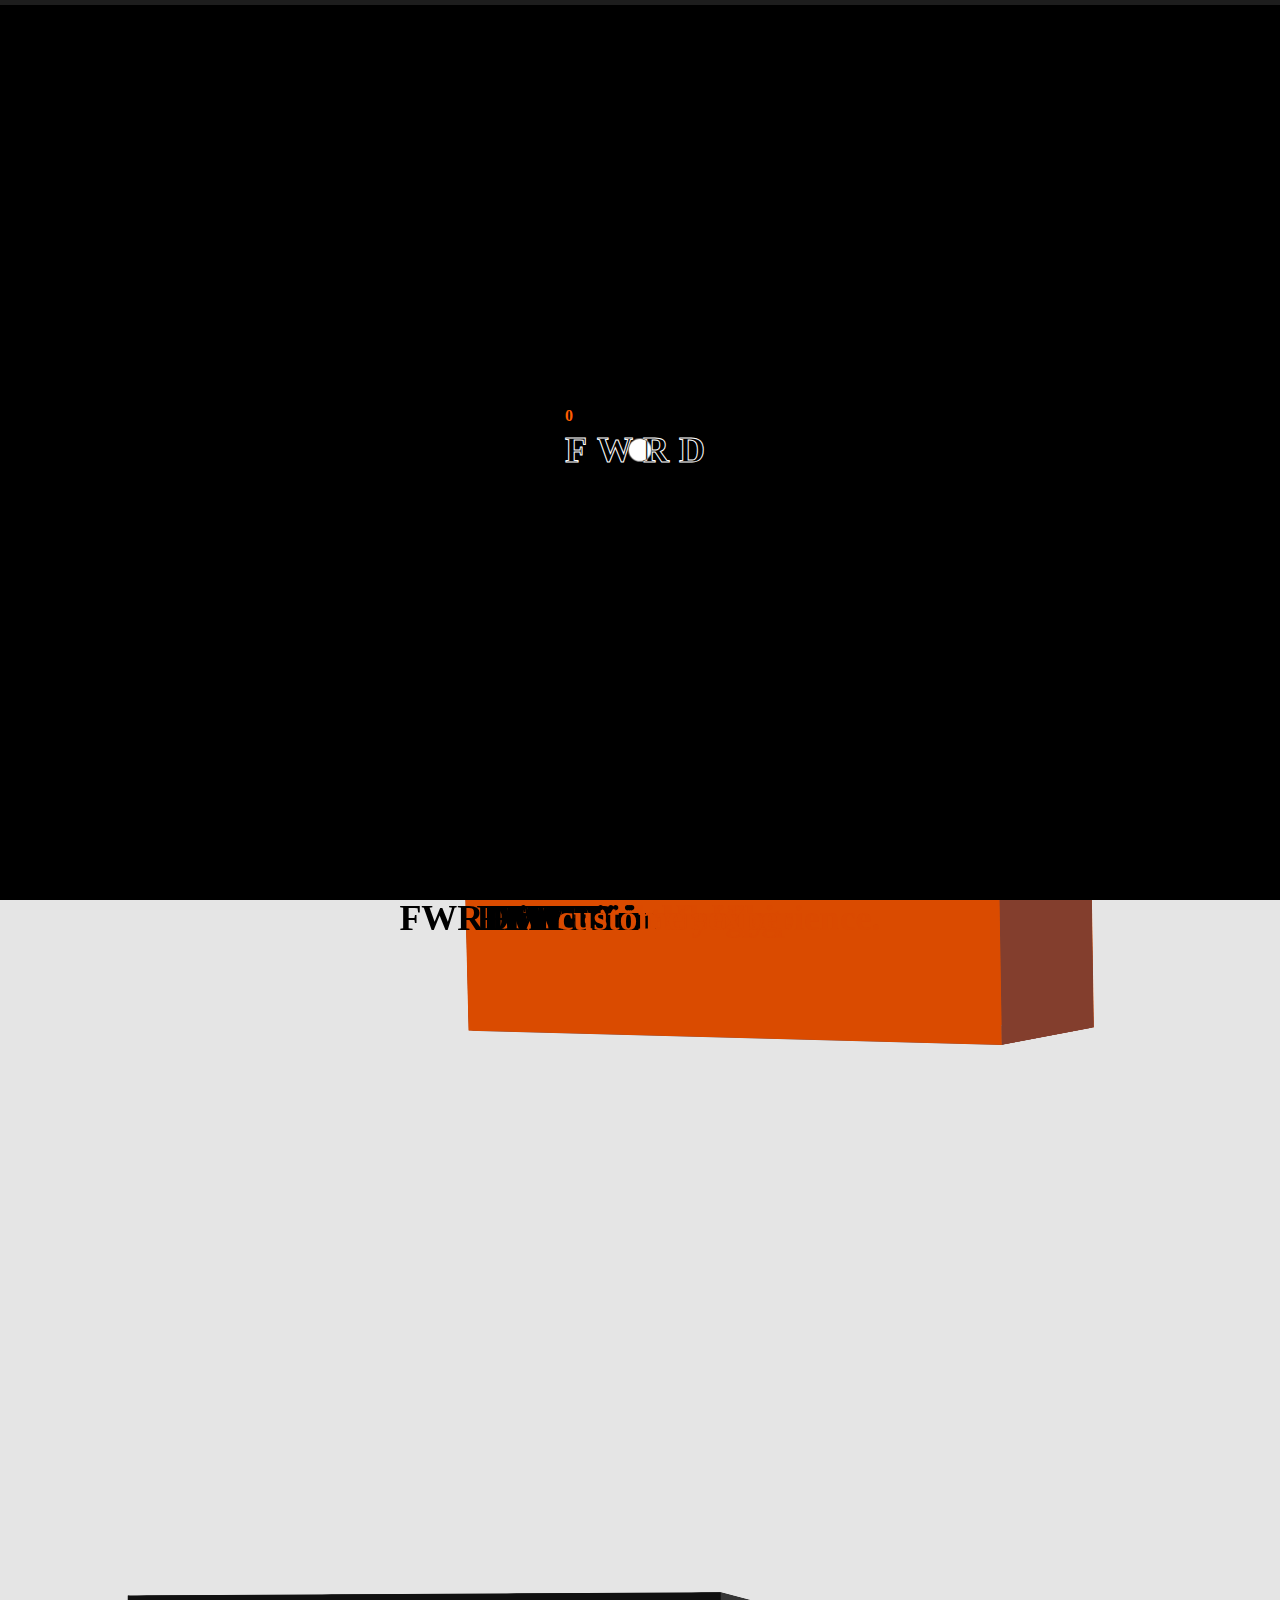
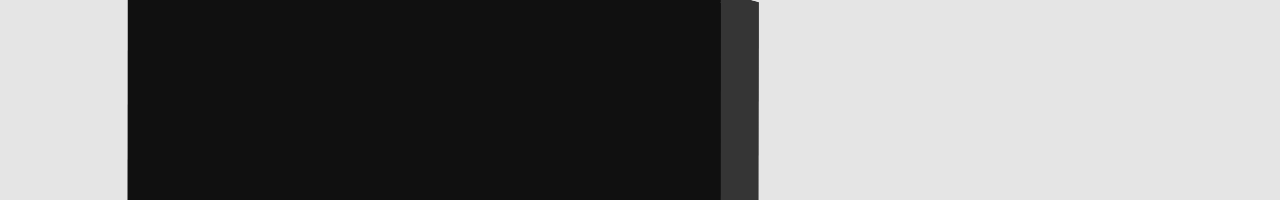
==== commit 5c8abee6: "ADD: popup" ====
--- a/index.html
+++ b/index.html
@@ -127,6 +127,35 @@
     </div>
 
     <main class="main-root">
+      <section class="third-section">
+        <div class="images-wrapper">
+          <img
+            class="section_3_06"
+            src="https://www.dropbox.com/s/cggf61ebt5glkdm/section_3_06.webp?raw=1"
+          />
+          <img
+            class="section_3_05"
+            src="https://www.dropbox.com/s/y9v16yvcpcogt5h/section_3_05.webp?raw=1"
+          />
+          <img
+            class="section_3_04"
+            src="https://www.dropbox.com/s/epb4iwra19fc7np/section_3_04.webp?raw=1"
+          />
+          <img
+            class="section_3_03"
+            src="https://www.dropbox.com/s/bcuykp1rf8c672f/section_3_03.webp?raw=1"
+          />
+          <img
+            class="section_3_02"
+            src="https://www.dropbox.com/s/rhkmo56qrrjsnwn/section_3_02.webp?raw=1"
+          />
+          <img
+            class="section_3_01"
+            src="https://www.dropbox.com/s/7f6qkl52a6jiy08/section_3_01.webp?raw=1"
+          />
+        </div>
+      </section>
+
       <div id="dsn-scrollbar">
         <!-- FWRD Header - ParallaxSection with zoom in-out sticky on scrollbar -->
         <section data-dsn-header="acne">
@@ -609,7 +638,7 @@
                     />
                   </div>
                   <div class="item-info">
-                    <a href="#" class="effect-ajax" data-dsn-ajax="work">
+                    <a href="#test-popup" class="open-popup-link">
                       <h3 class="text-uppercase">KHANSAHEB</h3>
                       <div>
                         <p class="lead">
@@ -645,7 +674,7 @@
                     />
                   </div>
                   <div class="item-info">
-                    <a href="#" class="effect-ajax" data-dsn-ajax="work">
+                    <a href="#test-popup" class="open-popup-link">
                       <h3 class="text-uppercase">Diesel Watch</h3>
                       <div>
                         <p class="lead">
@@ -681,7 +710,7 @@
                     />
                   </div>
                   <div class="item-info">
-                    <a href="#" class="effect-ajax" data-dsn-ajax="work">
+                    <a href="#test-popup" class="open-popup-link">
                       <h3 class="text-uppercase">Digital Art</h3>
                       <div>
                         <p class="lead">
@@ -708,7 +737,7 @@
                     />
                   </div>
                   <div class="item-info">
-                    <a href="#" class="effect-ajax" data-dsn-ajax="work">
+                    <a href="#test-popup" class="open-popup-link">
                       <h3 class="text-uppercase">Digital Art</h3>
                       <div>
                         <p class="lead">
@@ -735,7 +764,7 @@
                     />
                   </div>
                   <div class="item-info">
-                    <a href="#" class="effect-ajax" data-dsn-ajax="work">
+                    <a href="#test-popup" class="open-popup-link">
                       <h3 class="text-uppercase">KHANSAHEB</h3>
                       <div>
                         <p class="lead">
@@ -764,7 +793,55 @@
               </div>
             </div>
           </div>
+          <!-- class="mfp-hide" -->
+          <div id="test-popup" class="mfp-hide view-project-popup">
+            <div class="head">
+              <h4 class="title-main">Case Study</h4>
+            </div>
+            <div class="content-box">
+              <div>
+                <h4 class="title4">Challenges</h4>
+                <p class="description">
+                  The W Residences: The Palm (Dubai) features 104 homes spread
+                  over eight mansions. This development offers its residents the
+                  extraordinary in every form: a prime location, extensive sea
+                  views, luxurious design and first-class amenities & services.
+                </p>
+                <p class="description">
+                  FWRD were tasked with developing an engaging website which
+                  offers visitors a chance to learn about the properties,
+                  interact with real estate advisors and book private tours. The
+                  website visitors needed to be inspired to make the trip to the
+                  residence itself and see the project in real life.
+                </p>
+              </div>
+              <div>
+                <h4 class="title4">Solutions</h4>
+                <p class="description">
+                  The FWRD team captured the strategic vision for the website
+                  from key business stakeholders and took the W team on a
+                  journey of creation, delivering the following along the way:
+                </p>
+                <ul>
+                  <li>Existing group website audit</li>
+                  <li>
+                    New website wireframe & design (navigation, content,
+                    accessibility, branding, conversion)
+                  </li>
+                  <li>Tech stack consultancy</li>
+                  <li>WordPress implementation</li>
+                  <li>UI/UX best practice</li>
+                  <li>Mobile and performance optimization</li>
+                  <li>SEO and Paid Ads</li>
+                  <li>Analytics (Google)</li>
+                  <li>WhatsApp integration</li>
+                  <li>CRM Integration (Incoming Leads via webform)</li>
+                </ul>
+              </div>
+            </div>
+          </div>
         </section>
+
         <!-- section 4 - ParallaxSection with in-out sticky on scrollbar -->
         <section
           id="contact"
--- a/assets/css/style.css
+++ b/assets/css/style.css
@@ -2596,7 +2596,7 @@
   top: 0;
   width: 100%;
   padding: 22px 50px;
-  z-index: 9000;
+  z-index: 999;
   pointer-events: none;
 }
 
@@ -3358,6 +3358,10 @@
     li
     .dsn-back-menu {
     display: none;
+  }
+
+  .dsn-back-menu {
+    display: none !important;
   }
 
   .classic-menu
--- a/assets/css/main.css
+++ b/assets/css/main.css
@@ -930,16 +930,16 @@
 .box__face--front,
 .box__face--back {
   width: 600px;
-  height: 400px;
-  line-height: 400px;
+  height: 250px;
+  line-height: 250px;
 }
 
 .box__face--right,
 .box__face--left {
   width: 200px;
-  height: 400px;
+  height: 250px;
   left: 200px;
-  line-height: 400px;
+  line-height: 250px;
 }
 
 .box__face--top,
@@ -995,7 +995,7 @@
 }
 
 .box__face--bottom {
-  transform: rotateX(-90deg) translateZ(200px);
+  transform: rotateX(-90deg) translateZ(50px);
 }
 
 /* Letter L */
@@ -1013,14 +1013,15 @@
   top: 8rem;
   scale: 2;
   transform-style: preserve-3d;
-  transform: rotateY(-1deg) rotateX(0deg) rotateZ(-6deg) skewY(6deg)
-    skewX(-6deg) translateX(32%) translateY(0%) translateZ(-100px);
+  transform: rotateY(1deg) rotateX(-5deg) rotateZ(-6deg) skewY(6deg)
+    skewX(-6deg) translateX(32%) translateY(3%) translateZ(-100px);
   transition: transform 1s;
 }
 
 .L_shap-bottom {
-  transform: rotateY(21.4deg) rotateX(0deg) rotateZ(-6deg) skewY(4deg)
-    skewX(-6deg) translateX(43.7%) translateY(-3%) translateZ(-93px);
+  transform: rotateY(21.5deg) rotateX(0deg) rotateZ(-6deg) skewY(6deg)
+    skewX(-6deg) translateX(44%) translateY(-5%) translateZ(-85px);
+  scale: 2.01;
 }
 
 @media (min-width: 1700px) {
@@ -1033,7 +1034,7 @@
   }
   .L_shap.L_shap-bottom {
     transform: rotateY(21.7deg) rotateX(0deg) rotateZ(-6deg) skewY(5deg)
-      skewX(-6deg) translateX(43.7%) translateY(-10%) translateZ(-89px);
+      skewX(-6deg) translateX(45.4%) translateY(-10%) translateZ(-89px);
   }
 }
 
@@ -1115,13 +1116,13 @@
 }
 
 .v-light:not(.no-light) .cube_L__face--top {
-  background: #585858;
+  background: #222222;
   width: 400px;
   height: 200px;
 }
 
 .v-light:not(.no-light) .cube_L__face--bottom {
-  background: #585858;
+  background: #222222;
   width: 400px;
   height: 200px;
 }
@@ -1211,13 +1212,13 @@
 }
 
 .v-light:not(.no-light) .nose .cube_L__face--top {
-  background: #585858;
+  background: #222222;
   width: 200px;
   height: 200px;
 }
 
 .v-light:not(.no-light) .nose .cube_L__face--bottom {
-  background: #585858;
+  background: #222222;
   width: 200px;
   height: 200px;
 }
@@ -1741,6 +1742,188 @@
   max-width: 580px;
 }
 
+.home-product {
+  overflow: hidden;
+}
+
+.fwrd-text-style .title {
+  display: flex;
+}
+
+.fwrd-text {
+  white-space: nowrap;
+}
+
+.text-style {
+  height: 60px;
+  position: relative;
+  overflow: hidden;
+  width: 100%;
+  color: #da4a00;
+  position: absolute;
+  top: 55%;
+  font-size: 3rem;
+  line-height: 1;
+  font-family: "Proxima Nova bold";
+}
+
+.texttt {
+  position: absolute;
+  height: 60px;
+  text-align: center;
+  white-space: nowrap;
+  left: 0;
+  width: 100%;
+}
+
+.texttt span {
+  color: #000;
+}
+
+.fwrd-text-style .description h1 {
+  display: flex;
+  justify-content: center;
+  margin: 0 auto;
+}
+
+.fwrd-text-style .description h1 .headingText {
+  color: var(--bs-primary);
+  position: absolute;
+}
+
+.fwrd-text-style .description {
+  right: auto;
+  left: 0;
+}
+
+.three-D-box {
+  z-index: 1;
+}
+
+/* dsn-ourwork */
+#dsn-ourwork h2 .dsn-word-wrapper:nth-child(2) {
+  white-space: nowrap;
+}
+
+#imagesequence {
+  z-index: 99;
+  height: 100vh;
+}
+
+#imagesequence img {
+  display: block;
+  max-width: 100vw;
+  margin: 0 auto;
+  scale: 1.5;
+  margin-top: 7vh;
+}
+
+.third-section {
+  width: 100%;
+  height: 100vh;
+  display: flex;
+  align-items: center;
+  flex-direction: column;
+  text-align: center;
+  position: relative;
+}
+
+.third-section .images-wrapper {
+  display: flex;
+  flex-direction: column;
+  justify-content: center;
+  align-items: center;
+  height: 100vh;
+}
+
+.third-section .images-wrapper img {
+  position: absolute;
+}
+
+/* View Project Popup */
+.view-project-popup {
+  background: white;
+  height: 90vh;
+  width: 90vw;
+  position: relative;
+  margin: 0 auto;
+}
+
+.view-project-popup .content-box {
+  padding: 20px;
+  display: flex;
+  flex-direction: column;
+  gap: 40px;
+  height: 80vh;
+  overflow-y: scroll;
+}
+
+.view-project-popup .content-box::-webkit-scrollbar {
+  width: 6px;
+}
+
+.view-project-popup .content-box::-webkit-scrollbar-track {
+  -webkit-box-shadow: inset 0 0 6px rgba(0, 0, 0, 0.3);
+}
+
+.view-project-popup .content-box::-webkit-scrollbar-thumb {
+  background-color: #fe5e00;
+  outline: none;
+  border-radius: 10px;
+}
+
+.view-project-popup .mfp-close {
+  color: #333;
+  font-size: 40px;
+  top: 20px;
+  right: 10px;
+}
+
+.view-project-popup .title-main {
+  font-size: 2.5rem;
+  color: black;
+  font-family: "Proxima Nova bold";
+}
+
+.view-project-popup .description {
+  font-size: 1.4rem;
+  line-height: 1.4;
+  opacity: 0.8;
+}
+
+.view-project-popup li {
+  font-size: 1.4rem;
+  line-height: 1.4;
+  opacity: 0.8;
+  list-style-type: disc;
+}
+
+.view-project-popup ul {
+  padding-left: 30px;
+  display: flex;
+  flex-direction: column;
+  gap: 10px;
+}
+
+.view-project-popup .title4 {
+  font-size: 2rem;
+  color: #fe5e00 !important;
+  font-family: "Proxima Nova bold";
+  margin-bottom: 20px;
+}
+
+.view-project-popup .head {
+  border-bottom: 2px solid #eee;
+  padding: 20px;
+}
+
+.mfp-container {
+  position: fixed;
+  z-index: 999999;
+}
+
+/* View Project Popup End here */
+
 /* * Resposive media query */
 @media (max-width: 1900px) {
   .box {
@@ -1753,6 +1936,8 @@
 @media (min-width: 1700px) {
   .box {
     top: -20%;
+    transform: rotateY(-3deg) rotateX(1deg) skewY(0deg) skewX(0deg)
+      translateX(23%) translateY(40%) translateZ(-50px);
   }
 }
 
@@ -1763,8 +1948,8 @@
 
   .box {
     scale: 1.2;
-    transform: rotateY(-3deg) rotateX(1deg) skewY(0deg) skewX(0deg)
-      translateX(23%) translateY(-27%) translateZ(-50px);
+    transform: rotateY(-2deg) rotateX(1deg) skewY(0deg) skewX(0deg)
+      translateX(23%) translateY(12%) translateZ(-50px);
   }
 
   .next-project {
@@ -2399,67 +2584,6 @@
   }
 }
 
-.home-product {
-  overflow: hidden;
-}
-
-.fwrd-text-style .title {
-  display: flex;
-}
-
-.fwrd-text {
-  white-space: nowrap;
-}
-
-.text-style {
-  height: 60px;
-  position: relative;
-  overflow: hidden;
-  width: 100%;
-}
-
-.text-style {
-  color: #da4a00;
-}
-
-.texttt {
-  position: absolute;
-  height: 60px;
-  text-align: center;
-  white-space: nowrap;
-  left: 0;
-  width: 100%;
-}
-
-.texttt span {
-  color: #000;
-}
-
-.fwrd-text-style .description h1 {
-  display: flex;
-  justify-content: center;
-  margin: 0 auto;
-}
-
-.fwrd-text-style .description h1 .headingText {
-  color: var(--bs-primary);
-  position: absolute;
-}
-
-.fwrd-text-style .description {
-  right: auto;
-  left: 0;
-}
-
-.three-D-box {
-  z-index: 1;
-}
-
-/* dsn-ourwork */
-#dsn-ourwork h2 .dsn-word-wrapper:nth-child(2) {
-  white-space: nowrap;
-}
-
 @media (max-width: 767px) {
   .hide-mobile {
     display: none;
@@ -2468,11 +2592,36 @@
   .fwrd-text-style .description h1 {
     font-size: 2.5rem;
   }
+
+  .view-project-popup .content-box {
+    height: 79vh;
+  }
+
+  .view-project-popup ul {
+    padding-left: 20px;
+  }
+
+  .view-project-popup .description,
+  .view-project-popup li {
+    font-size: 1.8rem;
+  }
+
+  .view-project-popup .title4 {
+    font-size: 3rem;
+  }
+
+  .view-project-popup .mfp-close {
+    top: 10px;
+  }
+
+  .view-project-popup .title-main {
+    font-size: 3.2rem;
+  }
 }
 
 @media (min-width: 1700px) {
   .fwrd-text-style .description h1 {
-    font-size: 5rem;
+    font-size: 4rem;
   }
 
   .texttt,
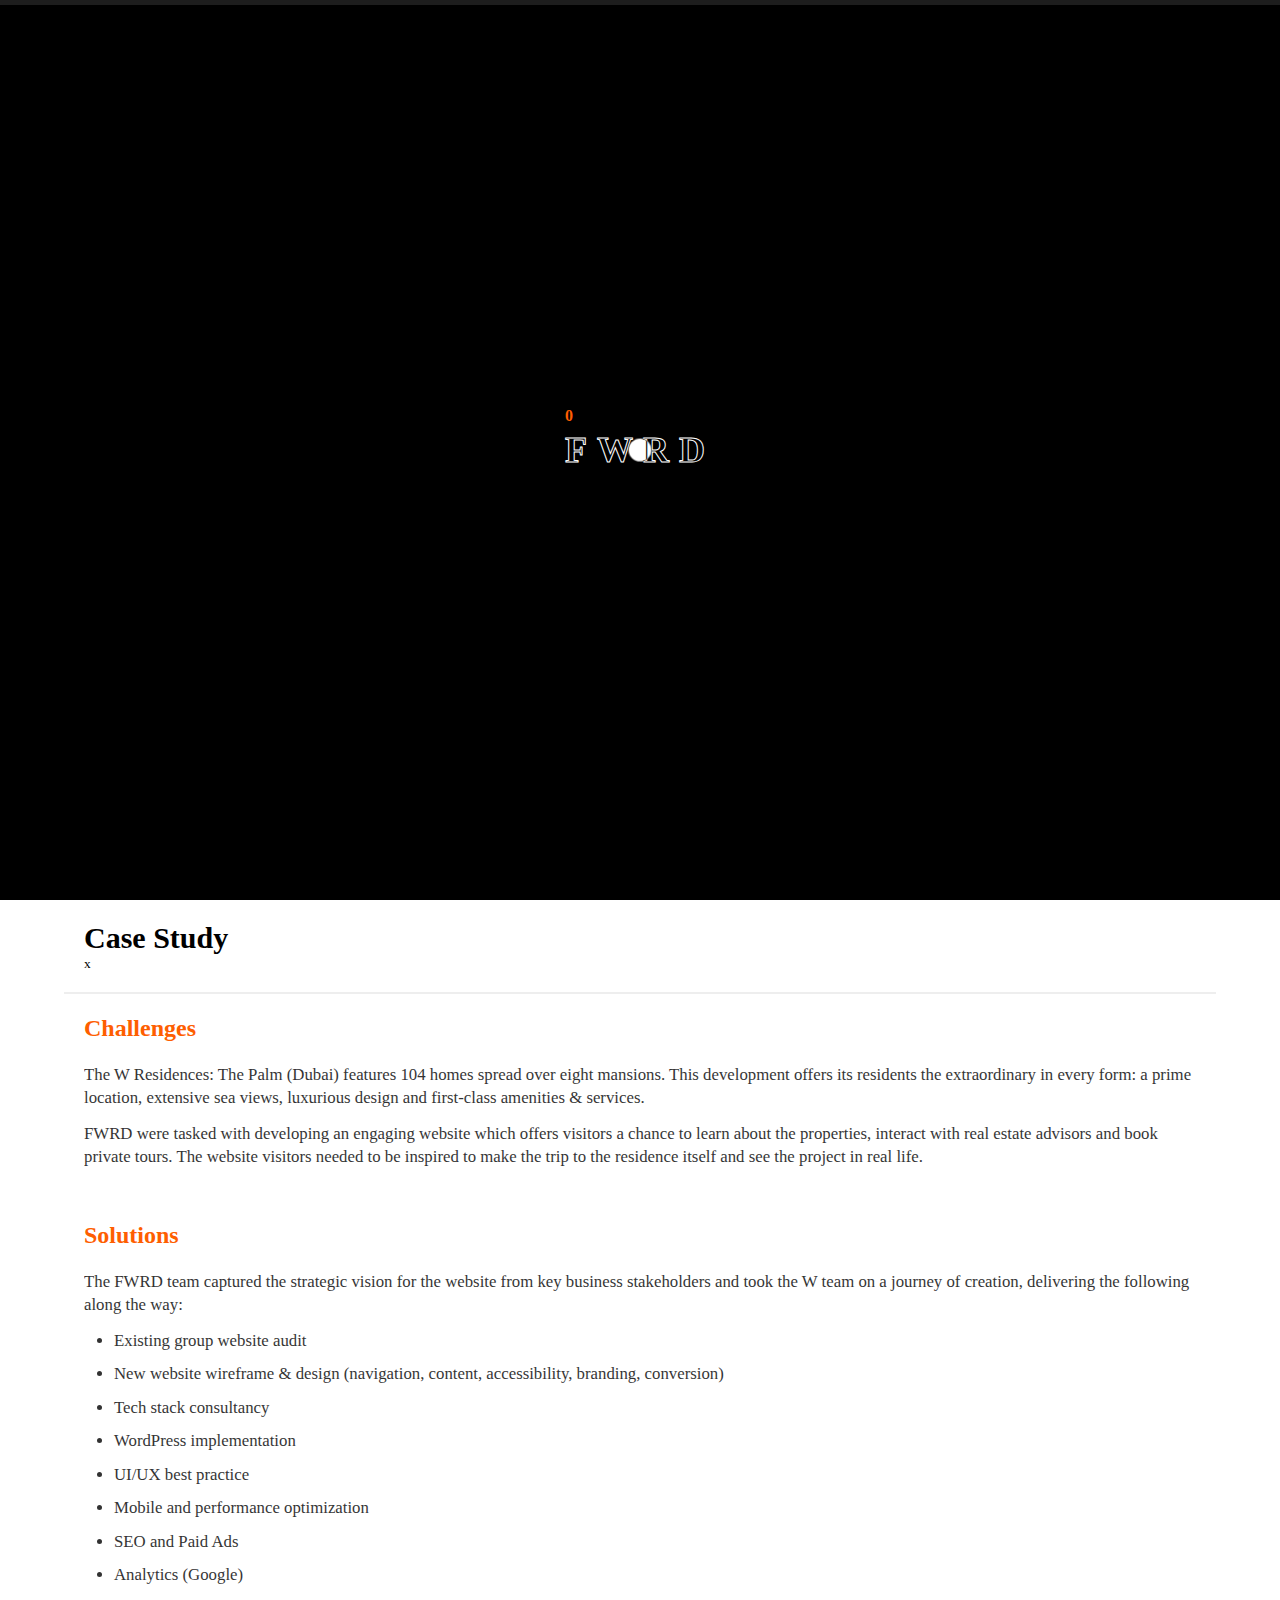
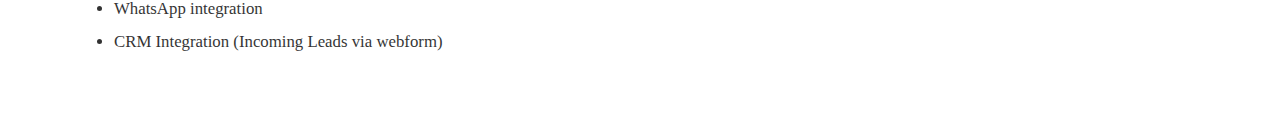
==== commit e634a6f3: "FIX: frames" ====
--- a/index.html
+++ b/index.html
@@ -127,163 +127,32 @@
     </div>
 
     <main class="main-root">
-      <section class="third-section">
-        <div class="images-wrapper">
-          <img
-            class="section_3_06"
-            src="https://www.dropbox.com/s/cggf61ebt5glkdm/section_3_06.webp?raw=1"
-          />
-          <img
-            class="section_3_05"
-            src="https://www.dropbox.com/s/y9v16yvcpcogt5h/section_3_05.webp?raw=1"
-          />
-          <img
-            class="section_3_04"
-            src="https://www.dropbox.com/s/epb4iwra19fc7np/section_3_04.webp?raw=1"
-          />
-          <img
-            class="section_3_03"
-            src="https://www.dropbox.com/s/bcuykp1rf8c672f/section_3_03.webp?raw=1"
-          />
-          <img
-            class="section_3_02"
-            src="https://www.dropbox.com/s/rhkmo56qrrjsnwn/section_3_02.webp?raw=1"
-          />
-          <img
-            class="section_3_01"
-            src="https://www.dropbox.com/s/7f6qkl52a6jiy08/section_3_01.webp?raw=1"
-          />
-        </div>
-      </section>
-
       <div id="dsn-scrollbar">
-        <!-- FWRD Header - ParallaxSection with zoom in-out sticky on scrollbar -->
         <section data-dsn-header="acne">
           <div
-            class="home-product header-project p-relative h-100-v"
+            class="home-product header-project p-relative h-100-v frame-section"
             data-dsn-header="parallax"
           >
-            <div
-              id="dsn-acne-parallax-img"
-              data-dsn-ajax="img"
-              class="p-absolute w-100 h-100"
-              data-overlay="1"
-            >
-              <div class="container">
-                <div class="three-D orange-box">
-                  <div class="scene">
-                    <div id="dsn-3d-box" class="box">
-                      <div class="box__face box__face--front">front</div>
-                      <div class="box__face box__face--back">back</div>
-                      <div class="box__face box__face--right">right</div>
-                      <div class="box__face box__face--left">left</div>
-                      <div class="box__face box__face--top">top</div>
-                      <div class="box__face box__face--bottom">bottom</div>
-                    </div>
-                  </div>
-                </div>
-              </div>
+            <div id="imagesequence">
+              <img id="myimg" src="./assets/img/frames/1.svg" />
+              <h1 class="text-style">
+                <div class="texttt text1"><span>FWRD in</span> leadership.</div>
+                <div class="texttt text2"><span>FWRD in</span> thinking.</div>
+                <div class="texttt text3"><span>FWRD in</span> design.</div>
+                <div class="texttt text4"><span>FWRD in</span> service.</div>
+                <div class="texttt text5"><span>FWRD in</span> loyalty.</div>
+                <div class="texttt text6"><span>FWRD in</span> retention.</div>
+                <div class="texttt text7">
+                  <span>FWRD in</span> customer experience.
+                </div>
+              </h1>
             </div>
 
-            <div class="container margin-tb-100 h-100 m-auto">
-              <div class="row align-items-center h-100">
-                <div class="content p-relative w-100">
-                  <div class="intro-project fwrd-text-style">
-                    <div id="dsn-acne-description" class="description">
-                      <h1 class="title" data-dsn-ajax="title">
-                        <div id="dsnTextStyle" class="text-style">
-                          <div class="texttt text1">
-                            <span>FWRD in</span> leadership.
-                          </div>
-                          <div class="texttt text2">
-                            <span>FWRD in</span> thinking.
-                          </div>
-                          <div class="texttt text3">
-                            <span>FWRD in</span> design.
-                          </div>
-                          <div class="texttt text4">
-                            <span>FWRD in</span> service.
-                          </div>
-                          <div class="texttt text5">
-                            <span>FWRD in</span> loyalty.
-                          </div>
-                          <div class="texttt text6">
-                            <span>FWRD in</span> retention.
-                          </div>
-                          <div class="texttt text7">
-                            <span>FWRD in</span> customer experience.
-                          </div>
-                        </div>
-                      </h1>
-                    </div>
-                  </div>
-                </div>
-              </div>
-            </div>
-
-            <div
-              id="dsn-black-box-img"
-              data-dsn-ajax="img"
-              class="p-absolute w-100 h-100 pigmentation l-box-shape"
-              data-overlay="1"
-            >
-              <div class="container">
-                <div class="three-D orange-box">
-                  <div class="scene_L">
-                    <div id="dsn-black-3d-L" class="L_shap">
-                      <div class="cube_L">
-                        <div class="cube_L__face cube_L__face--front">
-                          front
-                        </div>
-                        <div class="cube_L__face cube_L__face--back">back</div>
-                        <div class="cube_L__face cube_L__face--right">
-                          right
-                        </div>
-                        <div class="cube_L__face cube_L__face--left">left</div>
-                        <div class="cube_L__face cube_L__face--top">top</div>
-                        <div class="cube_L__face cube_L__face--bottom">
-                          bottom
-                        </div>
-                      </div>
-                      <div class="cube_L nose">
-                        <div class="cube_L__face cube_L__face--front">
-                          front
-                        </div>
-                        <div class="cube_L__face cube_L__face--back">back</div>
-                        <div class="cube_L__face cube_L__face--right">
-                          right
-                        </div>
-                        <div class="cube_L__face cube_L__face--left">left</div>
-                        <div class="cube_L__face cube_L__face--top">top</div>
-                        <div class="cube_L__face cube_L__face--bottom">
-                          bottom
-                        </div>
-                      </div>
-                      <div class="cube_L nose nose_add">
-                        <div class="cube_L__face cube_L__face--front">
-                          front
-                        </div>
-                        <div class="cube_L__face cube_L__face--back">back</div>
-                        <div class="cube_L__face cube_L__face--right">
-                          right
-                        </div>
-                        <div class="cube_L__face cube_L__face--left">left</div>
-                        <div class="cube_L__face cube_L__face--top">top</div>
-                        <div class="cube_L__face cube_L__face--bottom">
-                          bottom
-                        </div>
-                      </div>
-                    </div>
-                  </div>
-                </div>
-              </div>
-            </div>
             <div class="scroll-d p-absolute">
               <img src="assets/img/scroll_down.svg" alt="" />
             </div>
           </div>
         </section>
-
         <!-- section 1 - ParallaxSection with zoom in-out sticky on scrollbar -->
         <section id="sevices">
           <div data-dsn-header="pigmentation">
@@ -291,44 +160,8 @@
               class="home-product header-project p-relative h-100-v"
               data-dsn-header="parallax"
             >
-              <div
-                id="dsn-pigmentation-parallax-img"
-                data-dsn-ajax="img"
-                class="p-absolute w-100 h-100 pigmentation three-D-box"
-                data-overlay="1"
-              >
-                <div class="container">
-                  <div class="three-D orange-box">
-                    <div class="scene_L">
-                      <div id="dsn-3d-L" class="L_shap L_shap-bottom">
-                        <div class="cube_L">
-                          <div class="cube_L__face cube_L__face--front"></div>
-                          <div class="cube_L__face cube_L__face--back"></div>
-                          <div class="cube_L__face cube_L__face--right"></div>
-                          <div class="cube_L__face cube_L__face--left"></div>
-                          <div class="cube_L__face cube_L__face--top"></div>
-                          <div class="cube_L__face cube_L__face--bottom"></div>
-                        </div>
-                        <div class="cube_L nose">
-                          <div class="cube_L__face cube_L__face--front"></div>
-                          <div class="cube_L__face cube_L__face--back"></div>
-                          <div class="cube_L__face cube_L__face--right"></div>
-                          <div class="cube_L__face cube_L__face--left"></div>
-                          <div class="cube_L__face cube_L__face--top"></div>
-                          <div class="cube_L__face cube_L__face--bottom"></div>
-                        </div>
-                        <div class="cube_L nose nose_add">
-                          <div class="cube_L__face cube_L__face--front"></div>
-                          <div class="cube_L__face cube_L__face--back"></div>
-                          <div class="cube_L__face cube_L__face--right"></div>
-                          <div class="cube_L__face cube_L__face--left"></div>
-                          <div class="cube_L__face cube_L__face--top"></div>
-                          <div class="cube_L__face cube_L__face--bottom"></div>
-                        </div>
-                      </div>
-                    </div>
-                  </div>
-                </div>
+              <div class="f-logo">
+                <img src="./assets/img/frames/28.svg" />
               </div>
               <div class="container h-100 m-auto">
                 <div class="row align-items-center h-100">
@@ -396,7 +229,7 @@
                   <div class="intro-project">
                     <div id="dsn-hero-title" class="intro-title">
                       <div class="metas">
-                        <h5 class="sub-title text-primary">
+                        <h5 class="sub-title text-primary sevices-up-title">
                           DIGITAL TRANSFORMATION.
                         </h5>
                         <h2 class="title hero" data-dsn-ajax="title">
@@ -548,7 +381,7 @@
           </div>
         </section>
 
-        <!-- section 3 - ParallaxSection with zoom in-out sticky on scrollbar -->
+        <!-- section 4 - ParallaxSection with zoom in-out sticky on scrollbar -->
         <section data-dsn-header="belief">
           <div
             class="header-project header_belief p-relative h-100-v over-hidden"
@@ -580,7 +413,7 @@
           </div>
         </section>
 
-        <!-- section 3 - ParallaxSection with zoom in-out sticky on scrollbar -->
+        <!-- section 5 - ParallaxSection with zoom in-out sticky on scrollbar -->
         <section id="dsn-ourwork">
           <div data-dsn-header="ourwork">
             <div
@@ -621,7 +454,7 @@
           </div>
         </section>
 
-        <!-- section 4 - ParallaxSection with slider in-out sticky on scrollbar -->
+        <!-- section 6 - ParallaxSection with slider in-out sticky on scrollbar -->
         <section class="our-work work_2 dsn-arrow scroll-slider">
           <div class="container-fluid">
             <div
@@ -638,7 +471,7 @@
                     />
                   </div>
                   <div class="item-info">
-                    <a href="#test-popup" class="open-popup-link">
+                    <button class="modal-toggle">
                       <h3 class="text-uppercase">KHANSAHEB</h3>
                       <div>
                         <p class="lead">
@@ -661,7 +494,7 @@
                         </p>
                         <span><span>View Project</span></span>
                       </div>
-                    </a>
+                    </button>
                   </div>
                 </div>
 
@@ -674,7 +507,7 @@
                     />
                   </div>
                   <div class="item-info">
-                    <a href="#test-popup" class="open-popup-link">
+                    <button class="modal-toggle">
                       <h3 class="text-uppercase">Diesel Watch</h3>
                       <div>
                         <p class="lead">
@@ -697,7 +530,7 @@
                         </p>
                         <span><span>View Project</span></span>
                       </div>
-                    </a>
+                    </button>
                   </div>
                 </div>
 
@@ -710,7 +543,7 @@
                     />
                   </div>
                   <div class="item-info">
-                    <a href="#test-popup" class="open-popup-link">
+                    <button class="modal-toggle">
                       <h3 class="text-uppercase">Digital Art</h3>
                       <div>
                         <p class="lead">
@@ -725,7 +558,7 @@
                         </p>
                         <span><span>View Project</span></span>
                       </div>
-                    </a>
+                    </button>
                   </div>
                 </div>
                 <div class="work-item">
@@ -737,7 +570,7 @@
                     />
                   </div>
                   <div class="item-info">
-                    <a href="#test-popup" class="open-popup-link">
+                    <button class="modal-toggle">
                       <h3 class="text-uppercase">Digital Art</h3>
                       <div>
                         <p class="lead">
@@ -752,7 +585,7 @@
                         </p>
                         <span><span>View Project</span></span>
                       </div>
-                    </a>
+                    </button>
                   </div>
                 </div>
                 <div class="work-item">
@@ -764,7 +597,7 @@
                     />
                   </div>
                   <div class="item-info">
-                    <a href="#test-popup" class="open-popup-link">
+                    <button class="modal-toggle">
                       <h3 class="text-uppercase">KHANSAHEB</h3>
                       <div>
                         <p class="lead">
@@ -787,62 +620,14 @@
                         </p>
                         <span><span>View Project</span></span>
                       </div>
-                    </a>
+                    </button>
                   </div>
                 </div>
               </div>
             </div>
           </div>
-          <!-- class="mfp-hide" -->
-          <div id="test-popup" class="mfp-hide view-project-popup">
-            <div class="head">
-              <h4 class="title-main">Case Study</h4>
-            </div>
-            <div class="content-box">
-              <div>
-                <h4 class="title4">Challenges</h4>
-                <p class="description">
-                  The W Residences: The Palm (Dubai) features 104 homes spread
-                  over eight mansions. This development offers its residents the
-                  extraordinary in every form: a prime location, extensive sea
-                  views, luxurious design and first-class amenities & services.
-                </p>
-                <p class="description">
-                  FWRD were tasked with developing an engaging website which
-                  offers visitors a chance to learn about the properties,
-                  interact with real estate advisors and book private tours. The
-                  website visitors needed to be inspired to make the trip to the
-                  residence itself and see the project in real life.
-                </p>
-              </div>
-              <div>
-                <h4 class="title4">Solutions</h4>
-                <p class="description">
-                  The FWRD team captured the strategic vision for the website
-                  from key business stakeholders and took the W team on a
-                  journey of creation, delivering the following along the way:
-                </p>
-                <ul>
-                  <li>Existing group website audit</li>
-                  <li>
-                    New website wireframe & design (navigation, content,
-                    accessibility, branding, conversion)
-                  </li>
-                  <li>Tech stack consultancy</li>
-                  <li>WordPress implementation</li>
-                  <li>UI/UX best practice</li>
-                  <li>Mobile and performance optimization</li>
-                  <li>SEO and Paid Ads</li>
-                  <li>Analytics (Google)</li>
-                  <li>WhatsApp integration</li>
-                  <li>CRM Integration (Incoming Leads via webform)</li>
-                </ul>
-              </div>
-            </div>
-          </div>
         </section>
-
-        <!-- section 4 - ParallaxSection with in-out sticky on scrollbar -->
+        <!-- section 7 - ParallaxSection with in-out sticky on scrollbar -->
         <section
           id="contact"
           class="next-project root-contact p-relative over-hidden section-padding w-100"
@@ -1048,7 +833,8 @@
             </div>
           </div>
         </section>
-        <!--==================== End Our Work ====================-->
+
+        <!-- section 8 - ParallaxSection with in-out sticky on scrollbar -->
         <footer class="footer-1 p-relative background-section">
           <div class="container">
             <div class="footer-links p-relative">
@@ -1395,8 +1181,60 @@
             </div>
           </div>
         </footer>
+        <!--==================== End Our Work ====================-->
       </div>
     </main>
+
+    <!-- class="mfp-hide" -->
+    <div id="infoModal" class="view-project-popup">
+      <div class="inf-box-modal">
+        <div class="head">
+          <h4 class="title-main">Case Study</h4>
+          <button class="modal-close modal-toggle">x</button>
+        </div>
+        <div class="content-box">
+          <div>
+            <h4 class="title4">Challenges</h4>
+            <p class="description">
+              The W Residences: The Palm (Dubai) features 104 homes spread over
+              eight mansions. This development offers its residents the
+              extraordinary in every form: a prime location, extensive sea
+              views, luxurious design and first-class amenities & services.
+            </p>
+            <p class="description">
+              FWRD were tasked with developing an engaging website which offers
+              visitors a chance to learn about the properties, interact with
+              real estate advisors and book private tours. The website visitors
+              needed to be inspired to make the trip to the residence itself and
+              see the project in real life.
+            </p>
+          </div>
+          <div>
+            <h4 class="title4">Solutions</h4>
+            <p class="description">
+              The FWRD team captured the strategic vision for the website from
+              key business stakeholders and took the W team on a journey of
+              creation, delivering the following along the way:
+            </p>
+            <ul>
+              <li>Existing group website audit</li>
+              <li>
+                New website wireframe & design (navigation, content,
+                accessibility, branding, conversion)
+              </li>
+              <li>Tech stack consultancy</li>
+              <li>WordPress implementation</li>
+              <li>UI/UX best practice</li>
+              <li>Mobile and performance optimization</li>
+              <li>SEO and Paid Ads</li>
+              <li>Analytics (Google)</li>
+              <li>WhatsApp integration</li>
+              <li>CRM Integration (Incoming Leads via webform)</li>
+            </ul>
+          </div>
+        </div>
+      </div>
+    </div>
 
     <div class="scroll-to-top">
       <img src="assets/img/scroll_top.svg" alt="" />
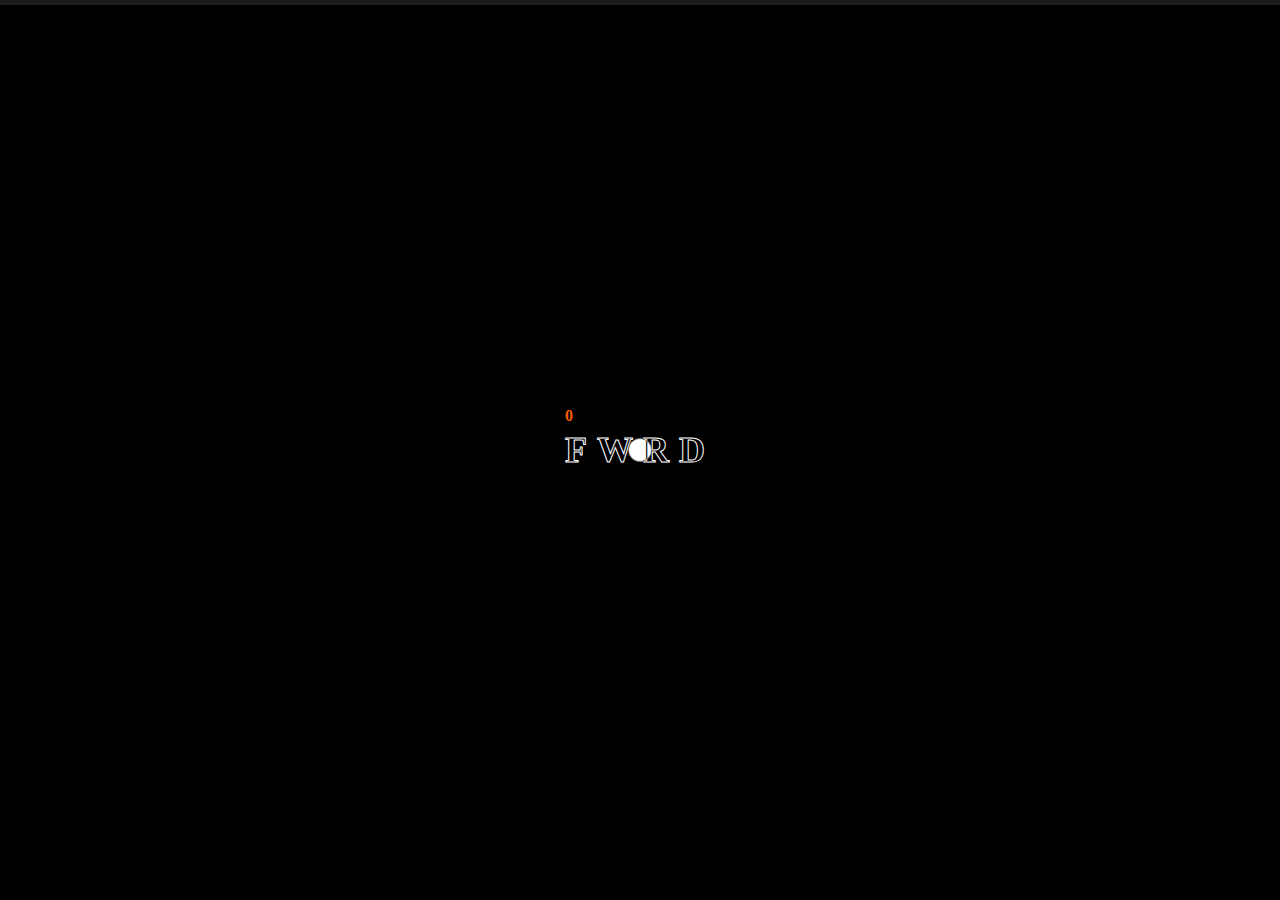
==== commit c959befc: "FIX: major issues" ====
--- a/index.html
+++ b/index.html
@@ -87,11 +87,7 @@
             </li>
 
             <li>
-              <a
-                href="#sevices"
-                data-toggle="smooth-scroll"
-                class="user-no-selection"
-              >
+              <a href="#sevicesSection" data-toggle="smooth-scroll">
                 <span class="dsn-title-menu">Services</span>
               </a>
             </li>
@@ -154,7 +150,7 @@
           </div>
         </section>
         <!-- section 1 - ParallaxSection with zoom in-out sticky on scrollbar -->
-        <section id="sevices">
+        <section>
           <div data-dsn-header="pigmentation">
             <div
               class="home-product header-project p-relative h-100-v"
@@ -222,10 +218,11 @@
           <div
             class="header-project digital-transform"
             data-dsn-header="parallax"
+            id="sevicesSection"
           >
             <div class="container h-100">
               <div class="row align-items-center h-100">
-                <div id="sevices" class="content p-relative w-100 h-100">
+                <div class="content p-relative w-100 h-100">
                   <div class="intro-project">
                     <div id="dsn-hero-title" class="intro-title">
                       <div class="metas">
@@ -335,48 +332,45 @@
         </section>
 
         <!-- section 3 - ParallaxSection with zoom in-out sticky on scrollbar -->
-        <section>
-          <div data-dsn-header="about">
-            <div
-              class="header-project header_about p-relative h-100-v over-hidden"
-              data-dsn-header="parallax"
-            >
-              <div class="container h-100">
-                <div class="row align-items-center h-100">
-                  <div id="about" class="content p-relative w-100">
-                    <div class="intro-project">
-                      <div id="dsn-about-title" class="intro-title">
-                        <h2
-                          class="title display about about-sec-style"
-                          data-dsn-ajax="title"
-                        >
-                          ABOUT
-                          <span class="orange-sign">US</span>
-                        </h2>
-                      </div>
-                      <div id="dsn-about-subtitle" class="sub-about-title">
-                        <h3 class="sub-title">
-                          We are <span>Customer</span><br />
-                          <span>Experience Architects.</span>
-                        </h3>
-                      </div>
-                      <div class="info-group">
-                        <p id="dsn-about-description" class="description">
-                          We deliver experience-led transformation by utilizing
-                          the power of technology. This results in
-                          all-encompassing customer-centric solutions that
-                          capture the imagination of customers and retains their
-                          long-term loyalty.
-                        </p>
-                      </div>
+        <section id="about" data-dsn-header="about">
+          <div
+            class="header-project header_about p-relative h-100-v over-hidden"
+            data-dsn-header="parallax"
+          >
+            <div class="container h-100">
+              <div class="row align-items-center h-100">
+                <div class="content p-relative w-100">
+                  <div class="intro-project">
+                    <div id="dsn-about-title" class="intro-title">
+                      <h2
+                        class="title display about about-sec-style"
+                        data-dsn-ajax="title"
+                      >
+                        ABOUT
+                        <span class="orange-sign">US</span>
+                      </h2>
                     </div>
+                    <div id="dsn-about-subtitle" class="sub-about-title">
+                      <h3 class="sub-title">
+                        We are <span>Customer</span><br />
+                        <span>Experience Architects.</span>
+                      </h3>
+                    </div>
+                    <div class="info-group">
+                      <p id="dsn-about-description" class="description">
+                        We deliver experience-led transformation by utilizing
+                        the power of technology. This results in
+                        all-encompassing customer-centric solutions that capture
+                        the imagination of customers and retains their long-term
+                        loyalty.
+                      </p>
+                    </div>
                   </div>
                 </div>
               </div>
-
-              <div class="scroll-d p-absolute" data-dsn="parallax">
-                <img src="assets/img/scroll_down.svg" alt="" />
-              </div>
+            </div>
+            <div class="scroll-d p-absolute" data-dsn="parallax">
+              <img src="assets/img/scroll_down.svg" alt="" />
             </div>
           </div>
         </section>
--- a/assets/css/main.css
+++ b/assets/css/main.css
@@ -491,7 +491,7 @@
 
 #dsn-pigmentation-description.description {
   position: absolute;
-  margin-top: -22%;
+  margin-top: -27%;
   max-width: 680px;
   width: 100%;
   left: 44%;
@@ -499,7 +499,7 @@
 }
 
 #dsn-pigmentation-desc-items.intro-project-details {
-  margin-top: 6%;
+  margin-top: 1%;
 }
 
 .home-product.header-project .intro-project {
@@ -532,11 +532,19 @@
 
 @media only screen and (min-width: 1700px) {
   #dsn-pigmentation-description.description {
-    left: 46%;
+    left: 40%;
   }
 
   .home-product.header-project .intro-project-details {
-    left: 46%;
+    left: 40%;
+  }
+
+  #dsn-pigmentation-desc-items.intro-project-details {
+    margin-top: 5%;
+  }
+
+  #dsn-pigmentation-description.description {
+    margin-top: -22%;
   }
 }
 
@@ -1259,7 +1267,7 @@
   height: 200px;
 }
 
-#dsn-hero-title .metas {
+[data-dsn-header="project"] .metas {
   transform: rotateZ(-90deg);
   position: relative;
   width: 100%;
@@ -1759,9 +1767,12 @@
   position: relative;
   overflow: hidden;
   width: 100%;
+  position: absolute;
+  top: 58%;
+}
+
+.text-style .texttt {
   color: #da4a00;
-  position: absolute;
-  top: 55%;
   font-size: 3rem;
   line-height: 1;
   font-family: "Proxima Nova bold";
@@ -1774,6 +1785,12 @@
   white-space: nowrap;
   left: 0;
   width: 100%;
+  transition: all 0.5s ease-in-out;
+  transform: translateY(100px);
+}
+
+.current {
+  transform: translateY(0px);
 }
 
 .texttt span {
@@ -1806,7 +1823,6 @@
 }
 
 #imagesequence {
-  z-index: 99;
   height: 100vh;
 }
 
@@ -1814,47 +1830,62 @@
   display: block;
   max-width: 100vw;
   margin: 0 auto;
-  scale: 1.5;
-  margin-top: 7vh;
-}
-
-.third-section {
+  scale: 1.4;
+  margin-top: 3vh;
+}
+
+.image-sequence {
+  position: relative;
+  min-height: 100vh;
+}
+
+/* View Project Popup */
+.modal-toggle {
+  cursor: pointer;
+  text-align: left;
+}
+
+.view-project-popup::before {
+  background: black;
+  position: fixed;
+  top: 0;
+  left: 0;
   width: 100%;
-  height: 100vh;
+  height: 100%;
+  content: "";
+  opacity: 0.7;
+}
+
+.view-project-popup {
+  position: fixed;
+  margin: 0 auto;
+  visibility: hidden;
+  z-index: 99999;
+  top: 0;
+  left: 0;
+  right: 0;
+  margin: 0 auto;
   display: flex;
   align-items: center;
-  flex-direction: column;
-  text-align: center;
-  position: relative;
-}
-
-.third-section .images-wrapper {
-  display: flex;
-  flex-direction: column;
   justify-content: center;
-  align-items: center;
-  height: 100vh;
-}
-
-.third-section .images-wrapper img {
-  position: absolute;
-}
-
-/* View Project Popup */
-.view-project-popup {
+}
+.inf-box-modal {
   background: white;
   height: 90vh;
   width: 90vw;
   position: relative;
-  margin: 0 auto;
+  margin-top: 5vh;
+}
+.view-project-popup.is-visible {
+  visibility: visible;
 }
 
 .view-project-popup .content-box {
-  padding: 20px;
+  padding: 40px;
   display: flex;
   flex-direction: column;
   gap: 40px;
-  height: 80vh;
+  height: 78vh;
   overflow-y: scroll;
 }
 
@@ -1915,6 +1946,14 @@
 .view-project-popup .head {
   border-bottom: 2px solid #eee;
   padding: 20px;
+  display: flex;
+  align-items: center;
+  justify-content: space-between;
+}
+
+.view-project-popup .modal-close {
+  font-size: 30px;
+  cursor: pointer;
 }
 
 .mfp-container {
@@ -1922,7 +1961,21 @@
   z-index: 999999;
 }
 
+.f-logo {
+  position: absolute;
+  left: 0;
+  top: -100vh;
+  width: 100%;
+  height: 100vh;
+  scale: 1.4;
+  transform: translateY(-77px);
+}
 /* View Project Popup End here */
+
+.sevices-up-title {
+  text-align: right;
+  max-width: 48%;
+}
 
 /* * Resposive media query */
 @media (max-width: 1900px) {
@@ -1938,6 +1991,14 @@
     top: -20%;
     transform: rotateY(-3deg) rotateX(1deg) skewY(0deg) skewX(0deg)
       translateX(23%) translateY(40%) translateZ(-50px);
+  }
+  .fwrd-text-style .description h1 {
+    font-size: 4rem;
+  }
+
+  .texttt,
+  .text-style {
+    height: 80px;
   }
 }
 
@@ -2617,15 +2678,39 @@
   .view-project-popup .title-main {
     font-size: 3.2rem;
   }
-}
-
-@media (min-width: 1700px) {
-  .fwrd-text-style .description h1 {
-    font-size: 4rem;
-  }
-
-  .texttt,
+
+  #imagesequence img {
+    display: block;
+    max-width: 100vw;
+    margin: 0 auto;
+    scale: 1.9;
+    margin-top: 20vh;
+  }
+
   .text-style {
-    height: 80px;
-  }
-}
+    top: 32vh;
+    height: 30px;
+  }
+
+  .text-style .texttt {
+    font-size: 2.5rem;
+  }
+
+  .frame-section {
+    position: relative;
+  }
+
+  .frame-section::before {
+    position: absolute;
+    top: 0;
+    left: 0;
+    width: 100%;
+    height: 70%;
+    content: "";
+    background-color: #f0f0f0;
+  }
+
+  .sevices-up-title {
+    max-width: 92%;
+  }
+}
